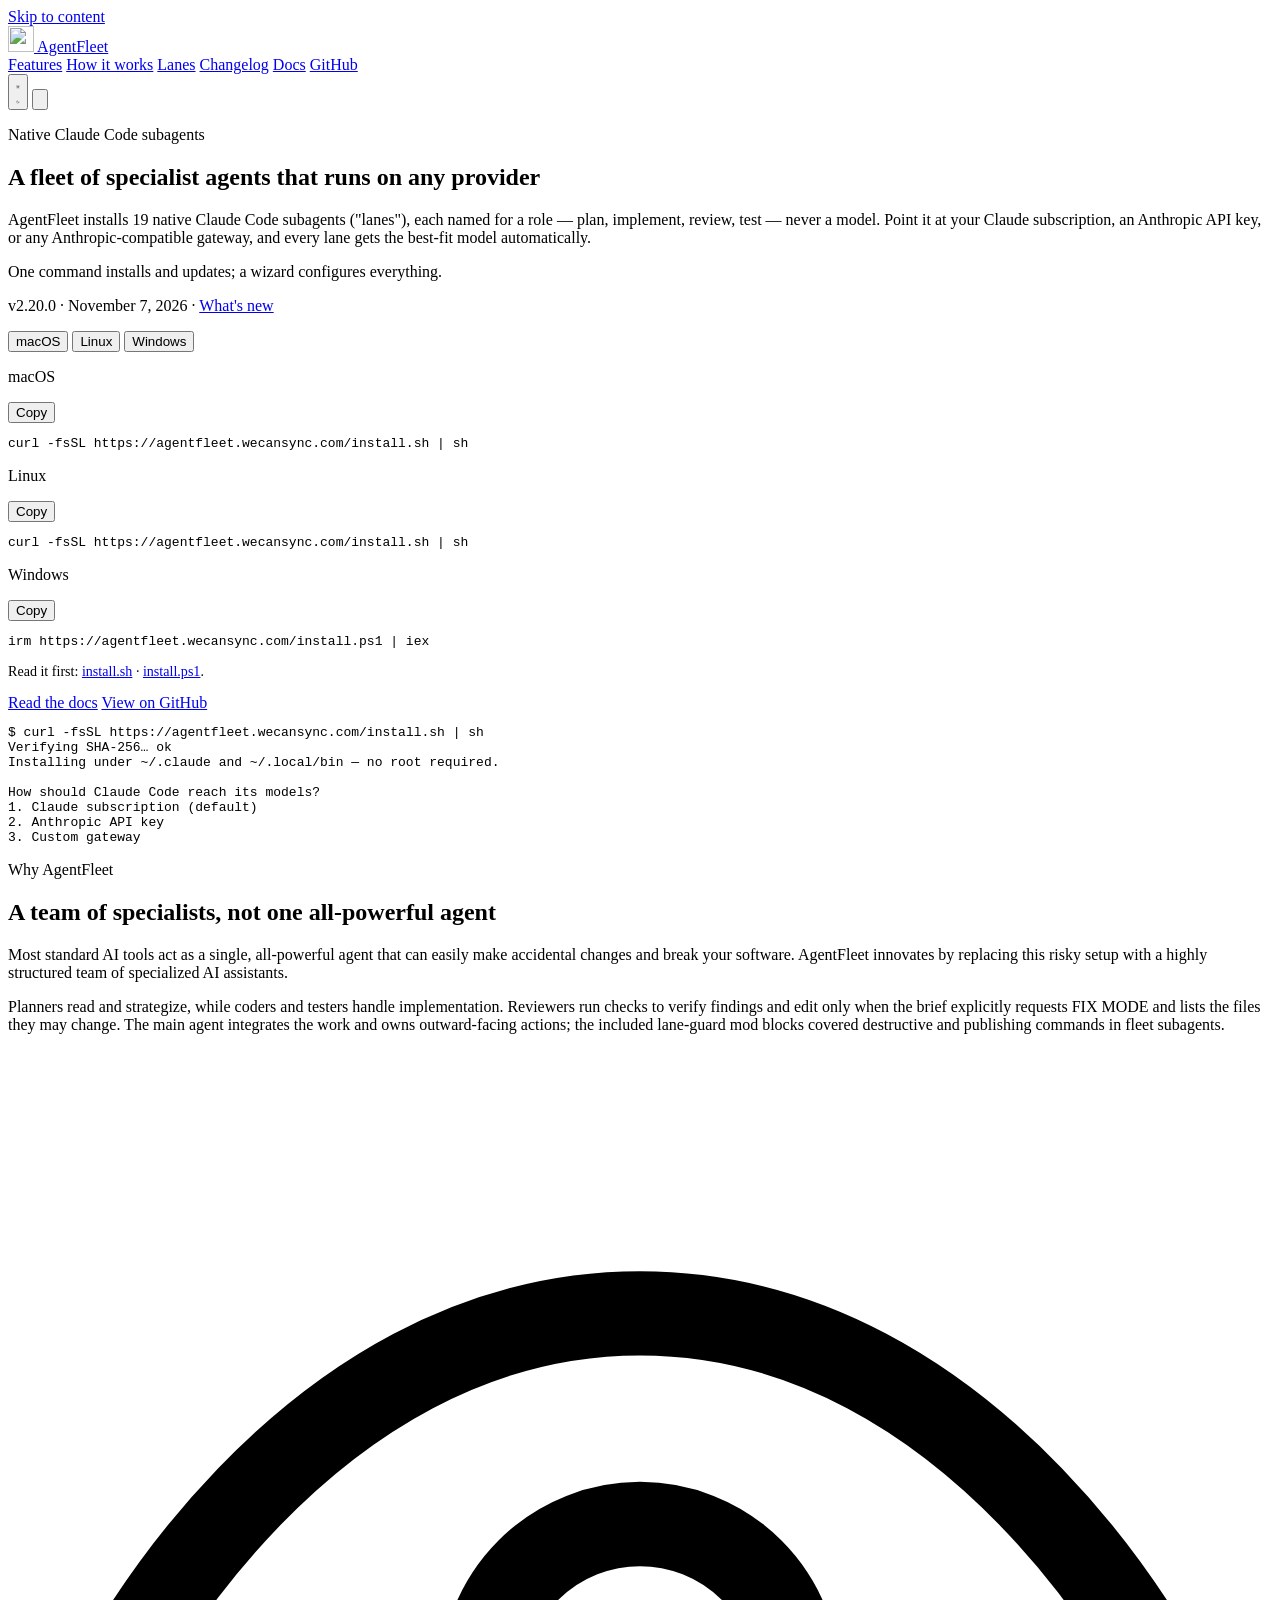
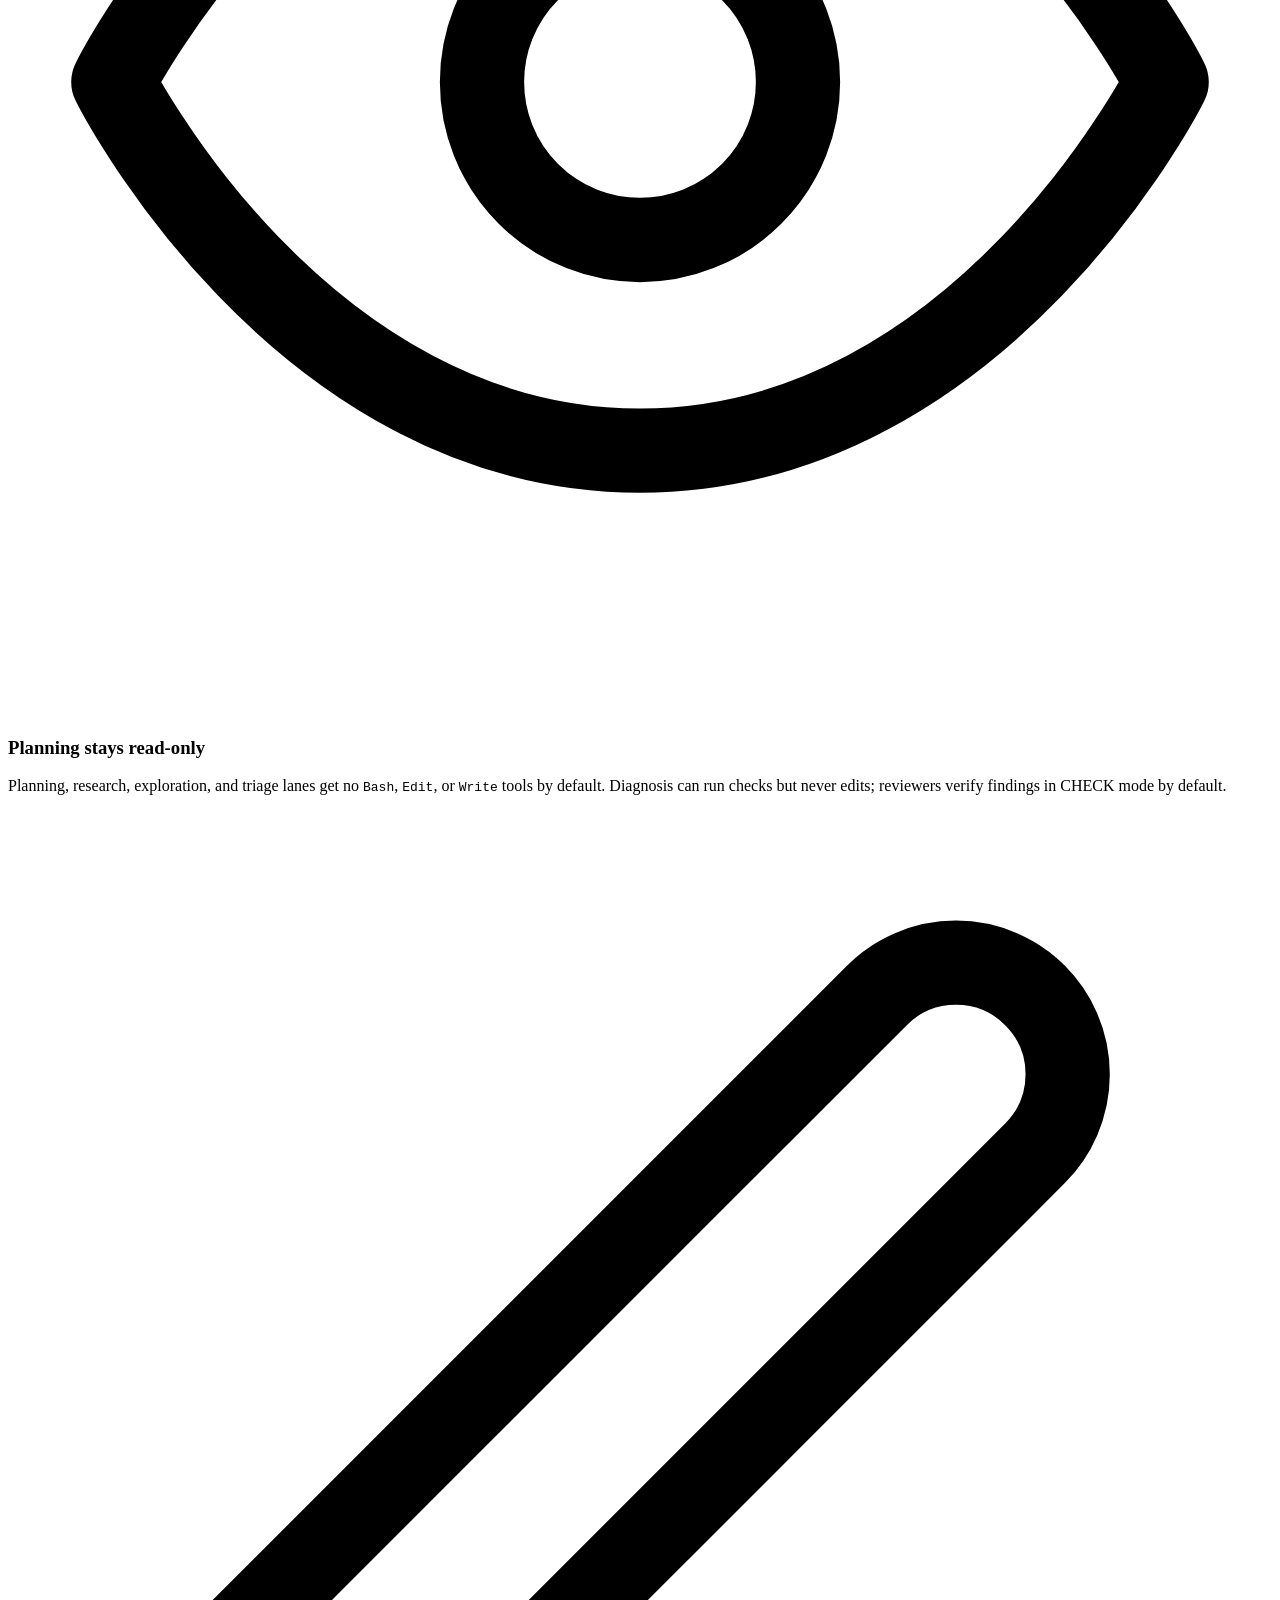
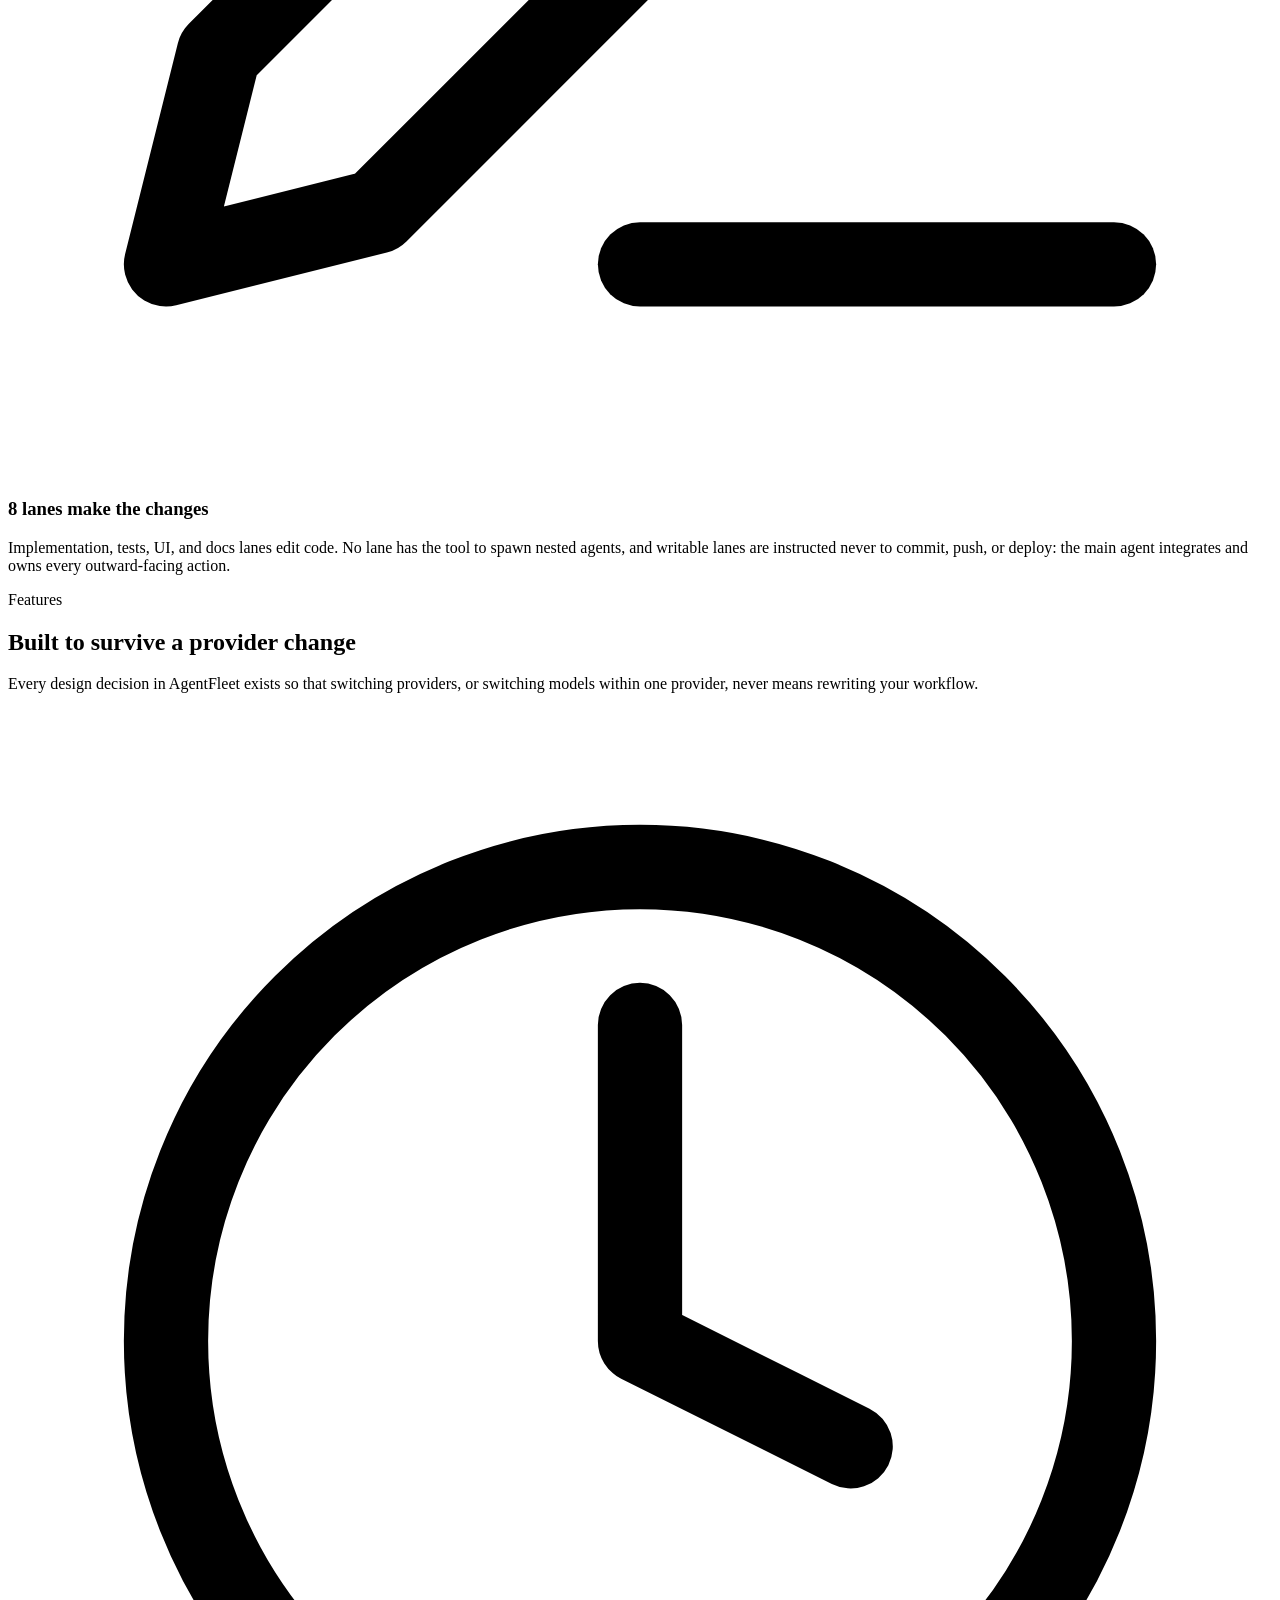
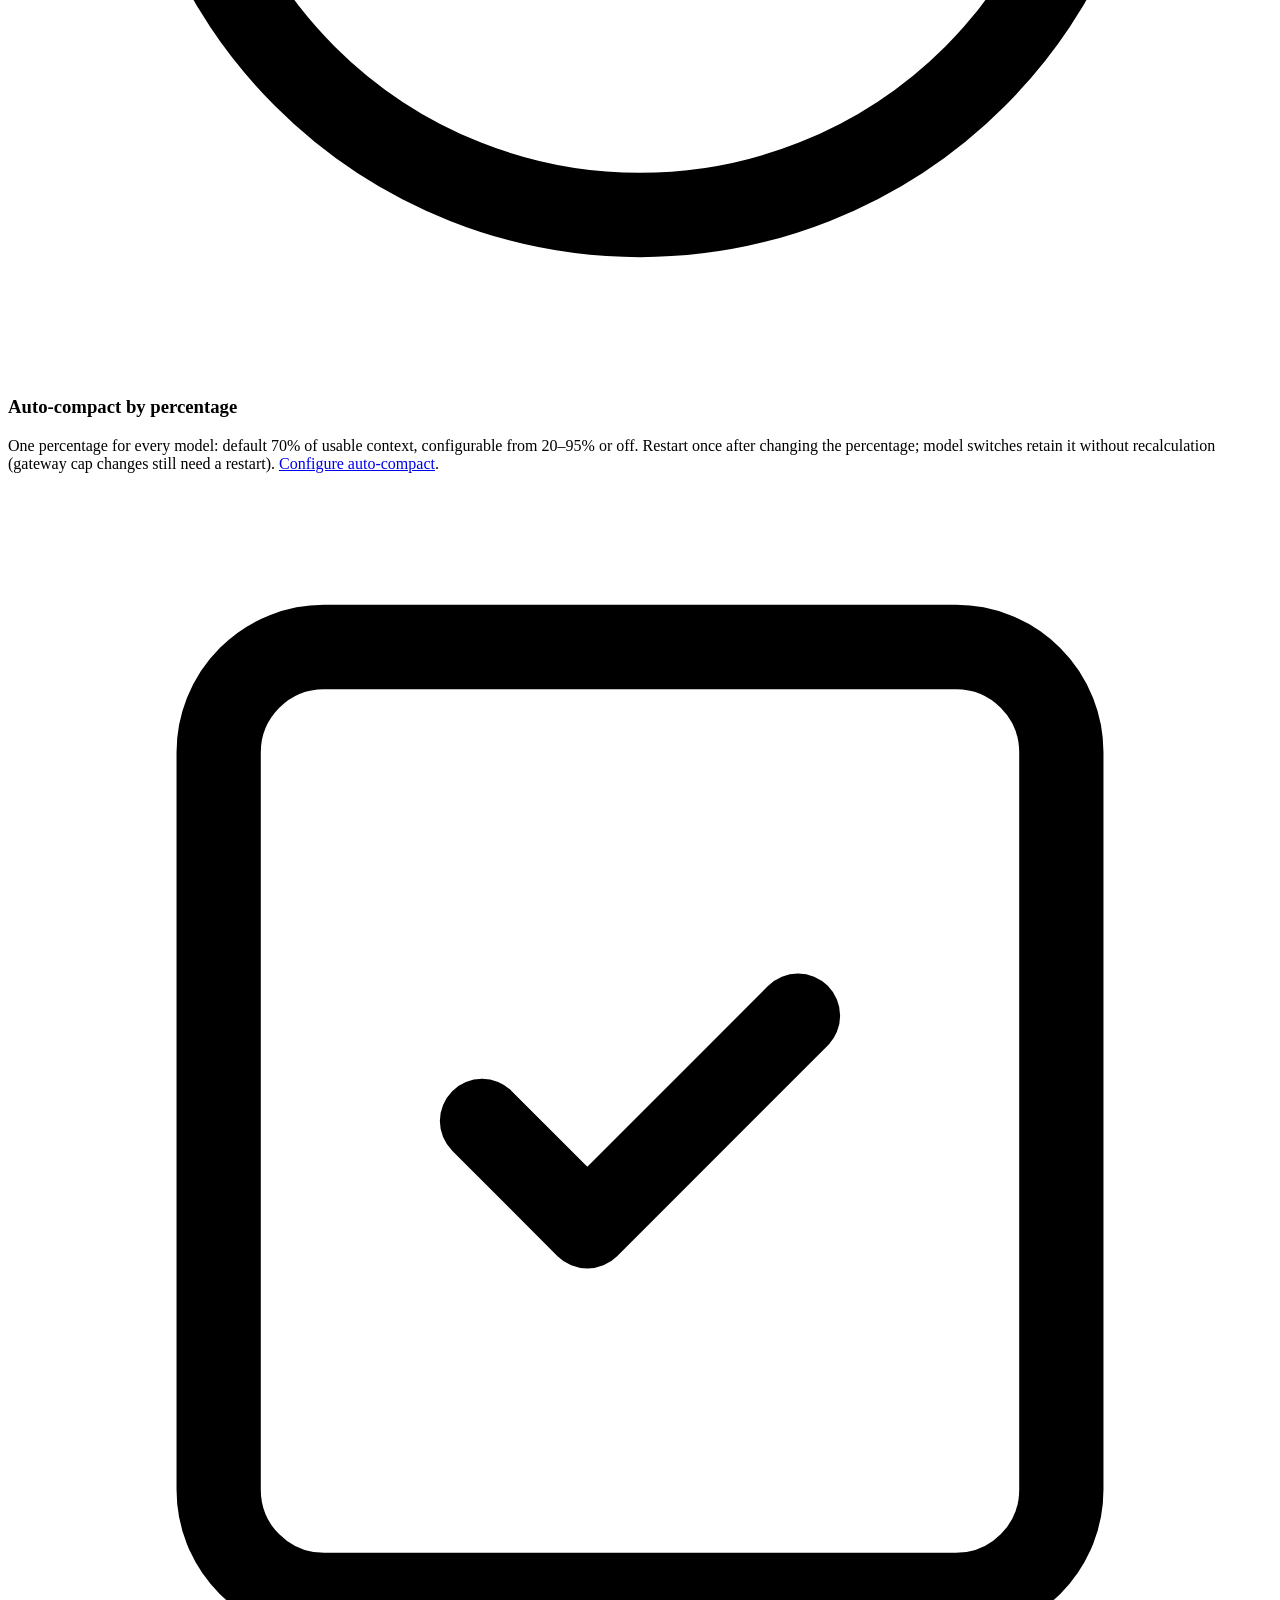
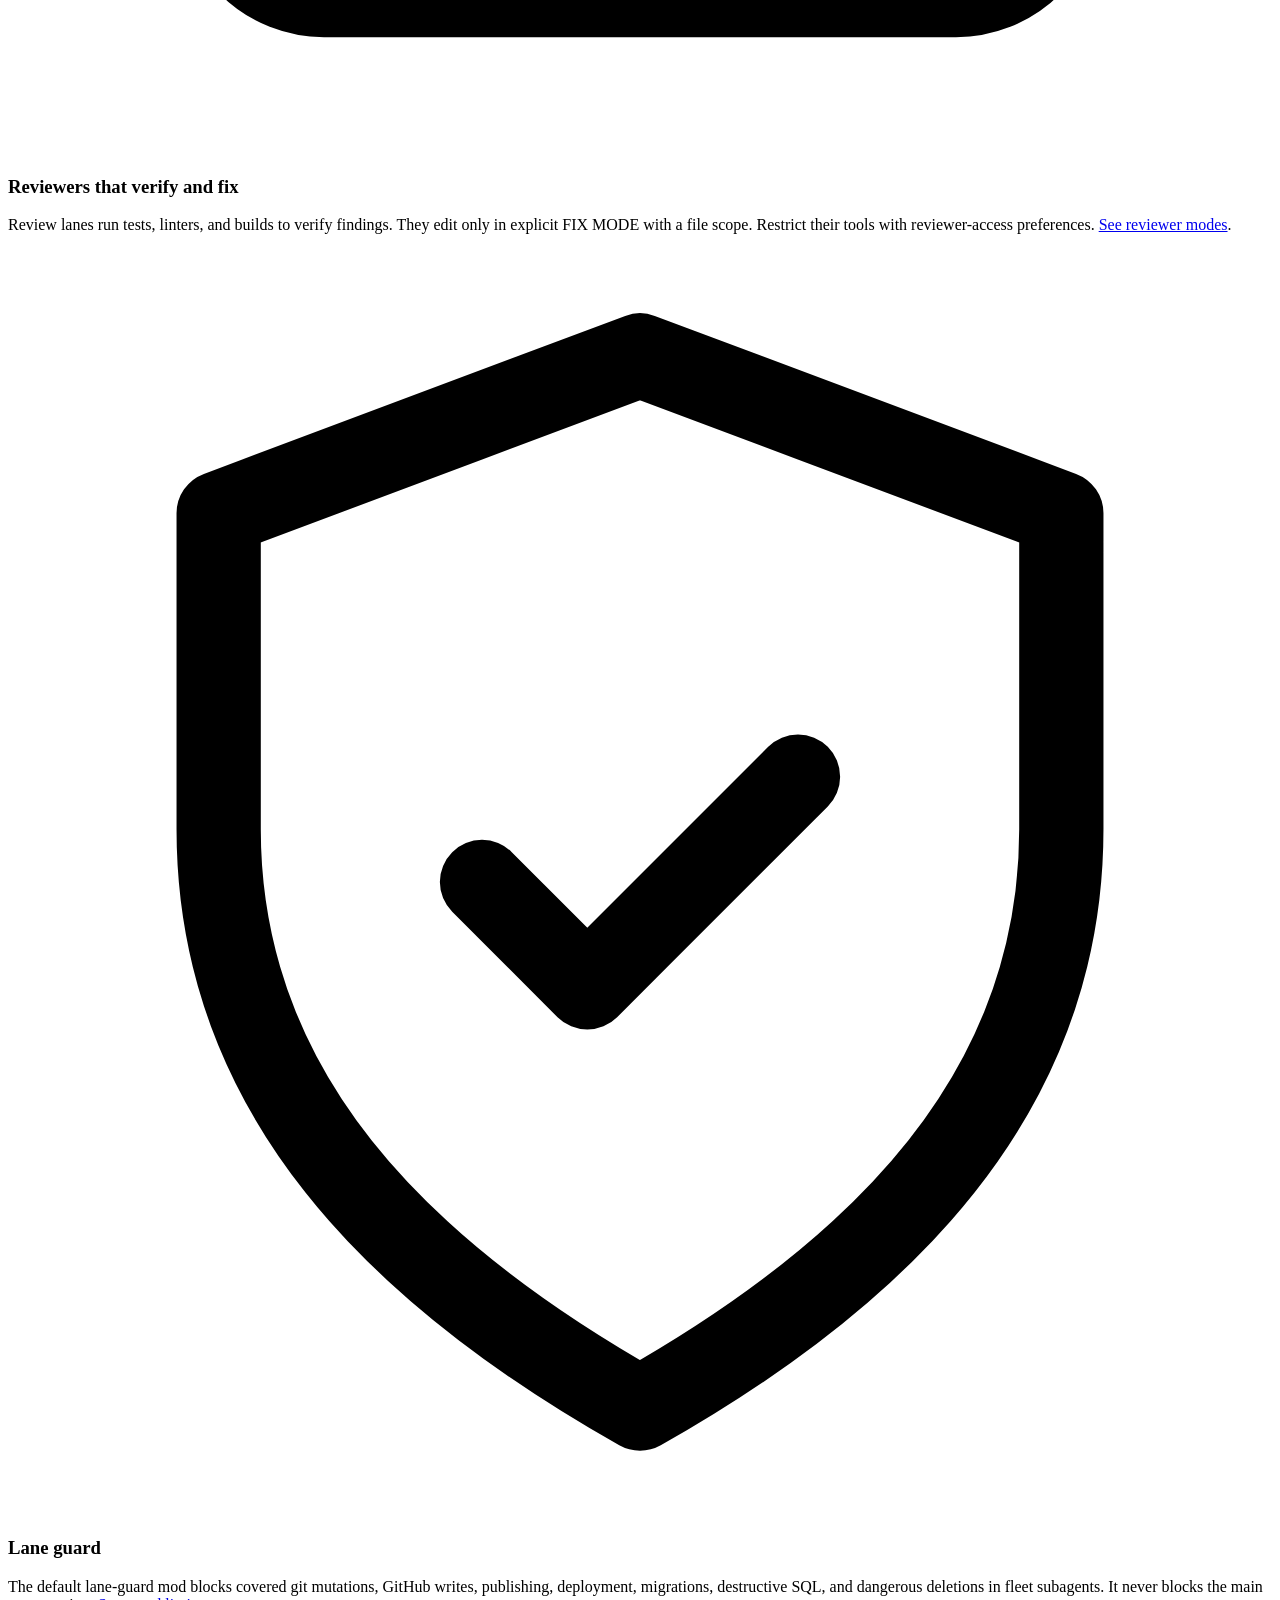
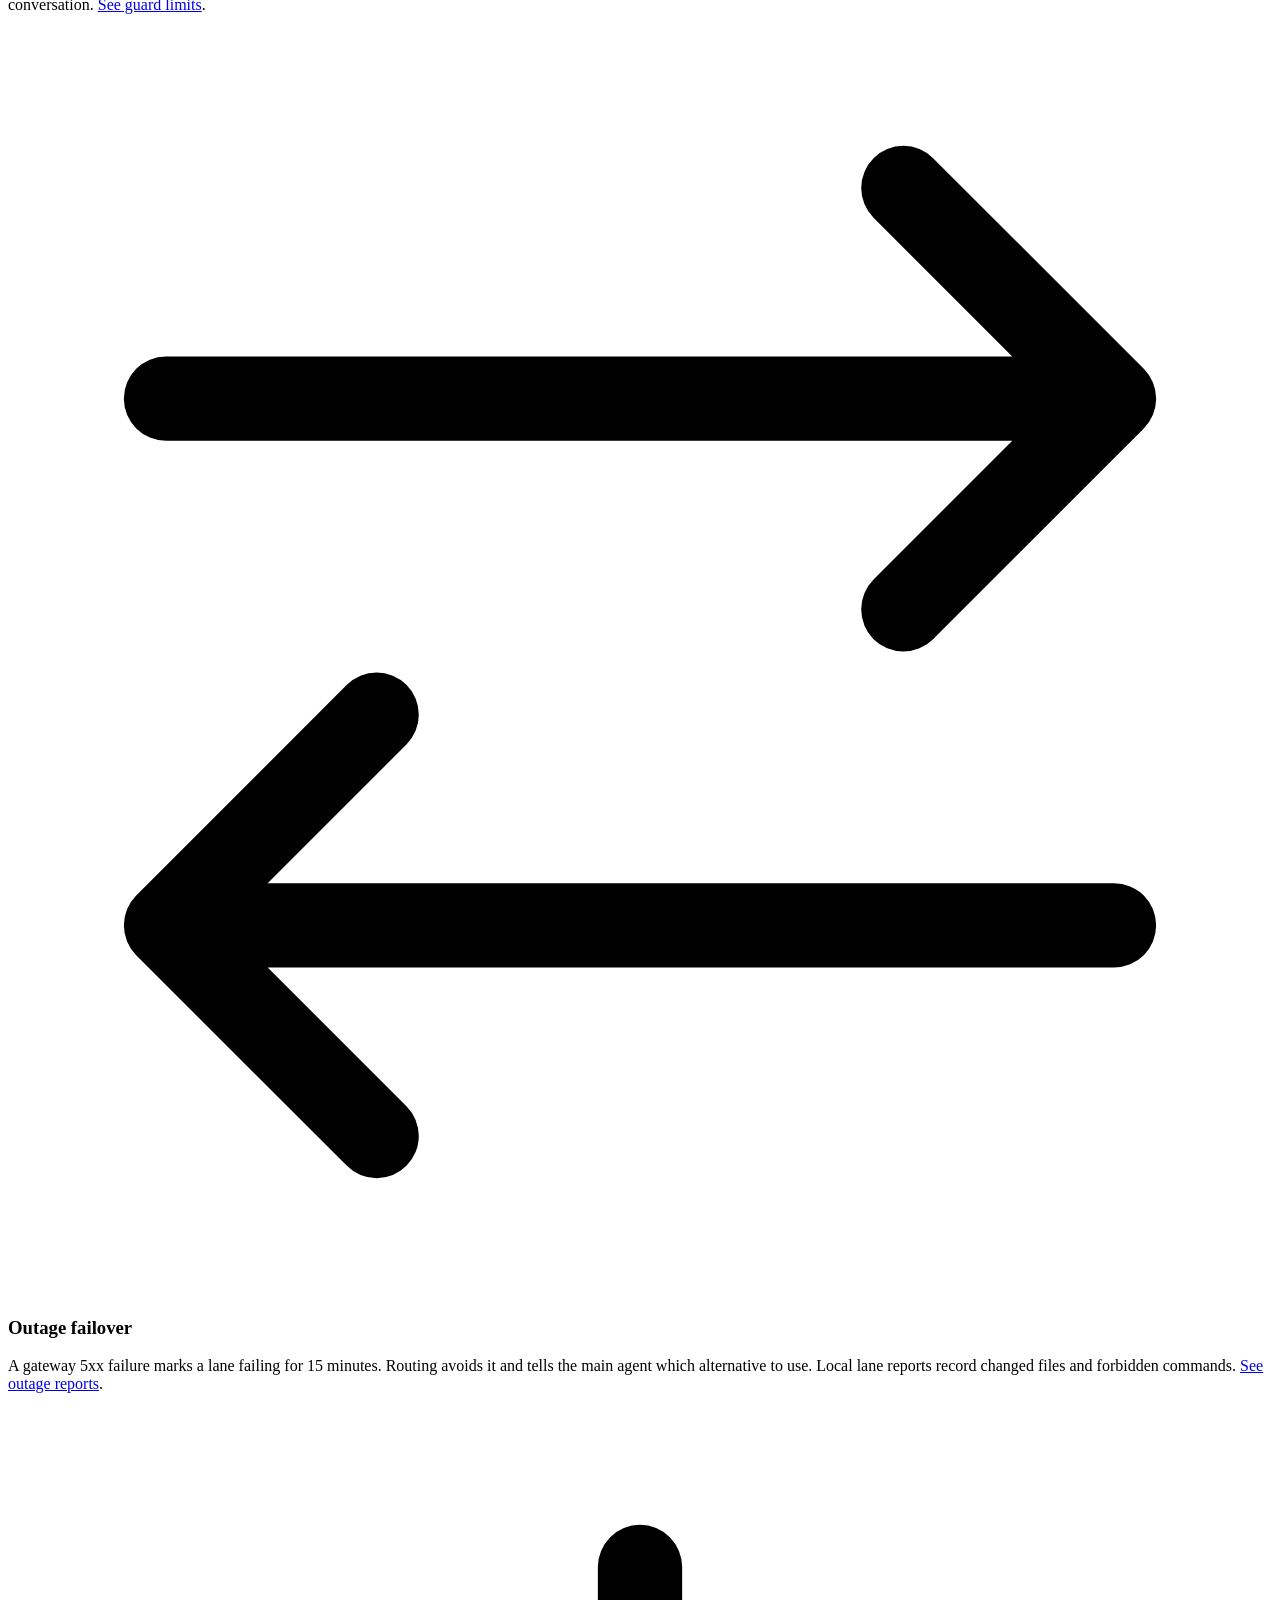
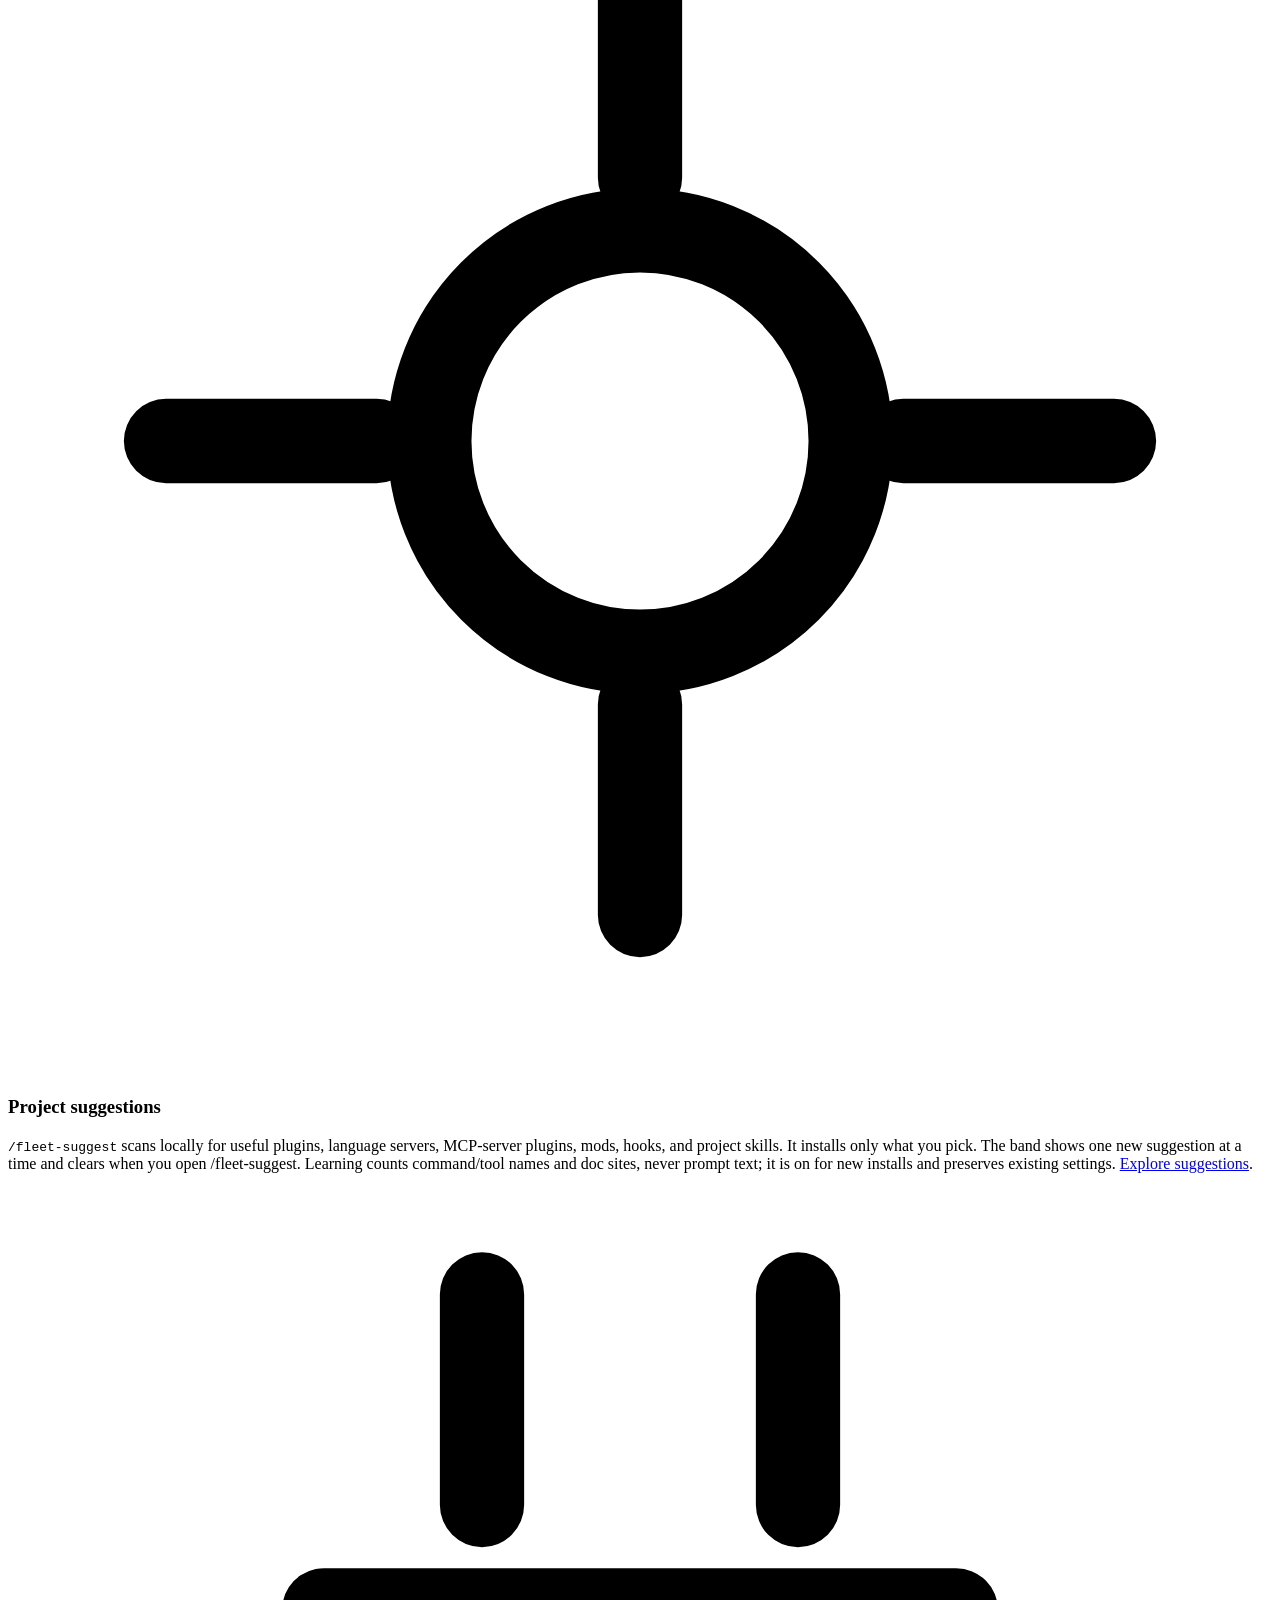
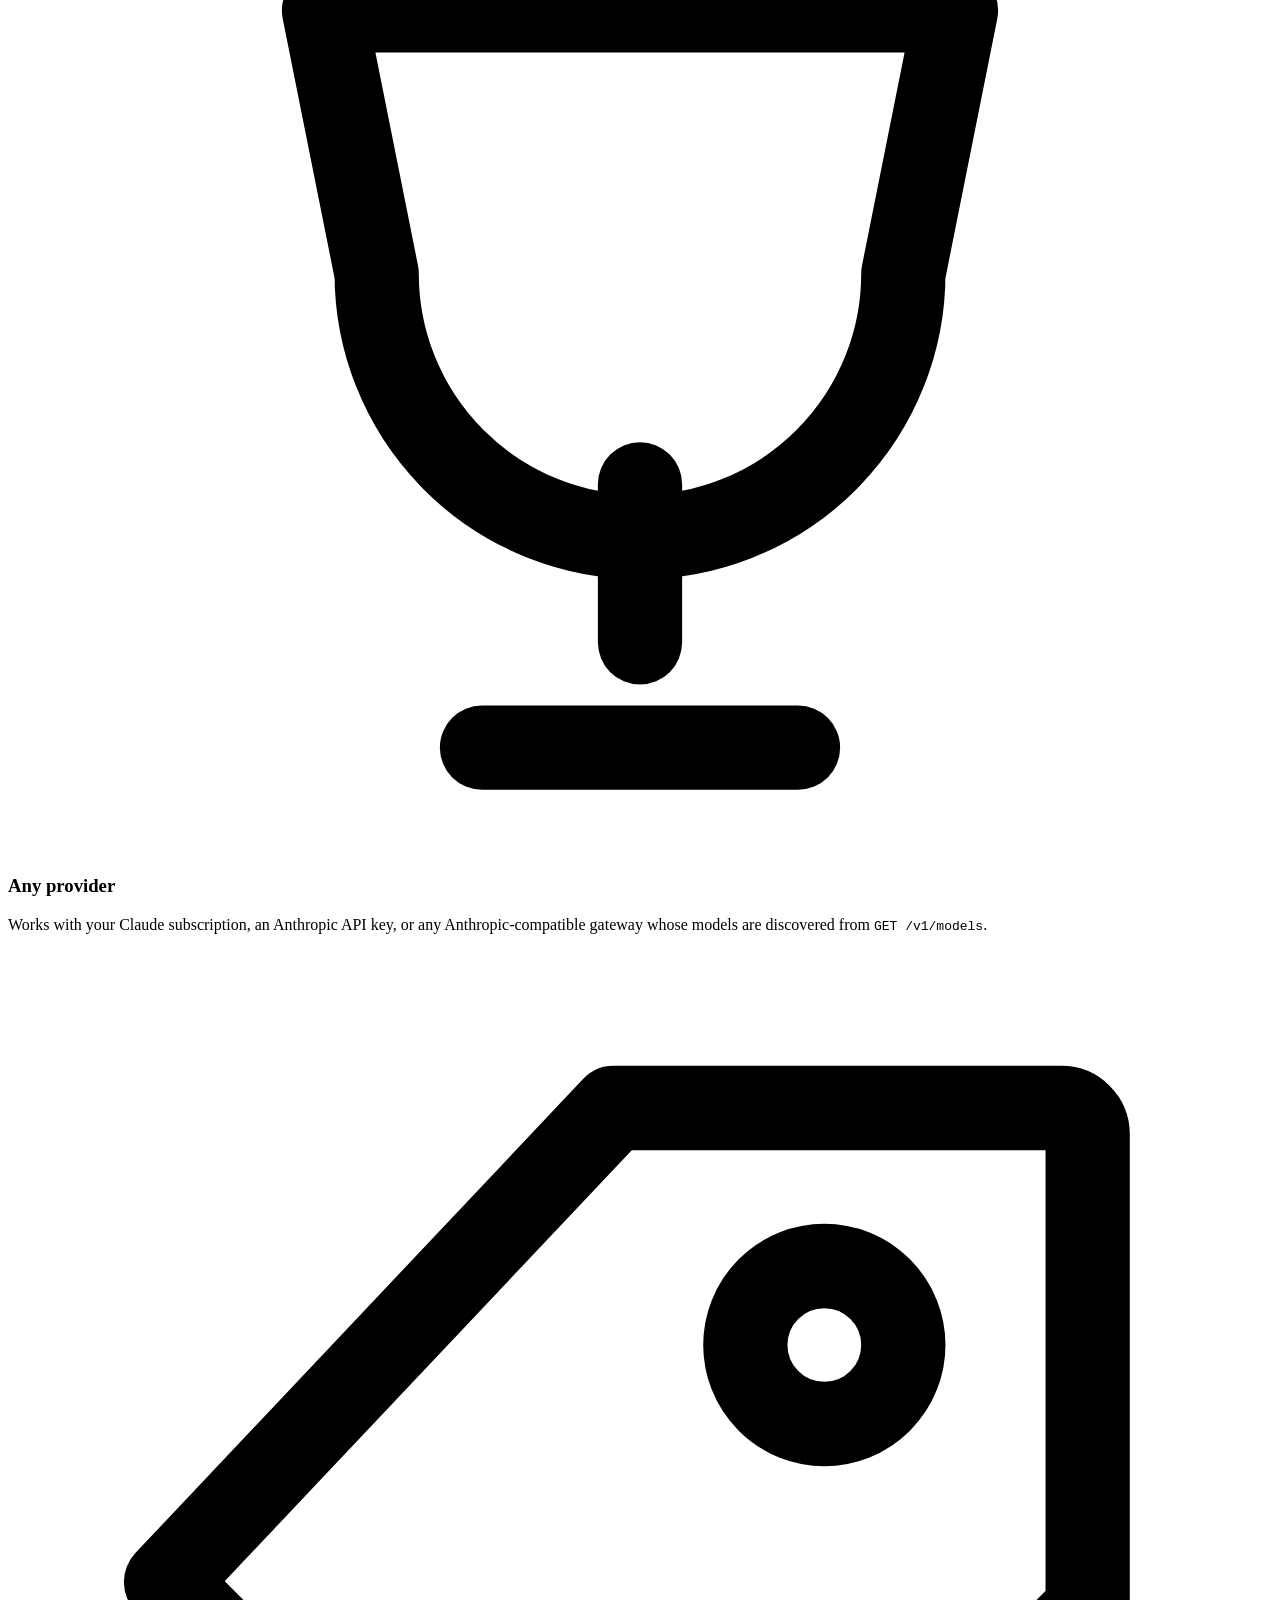
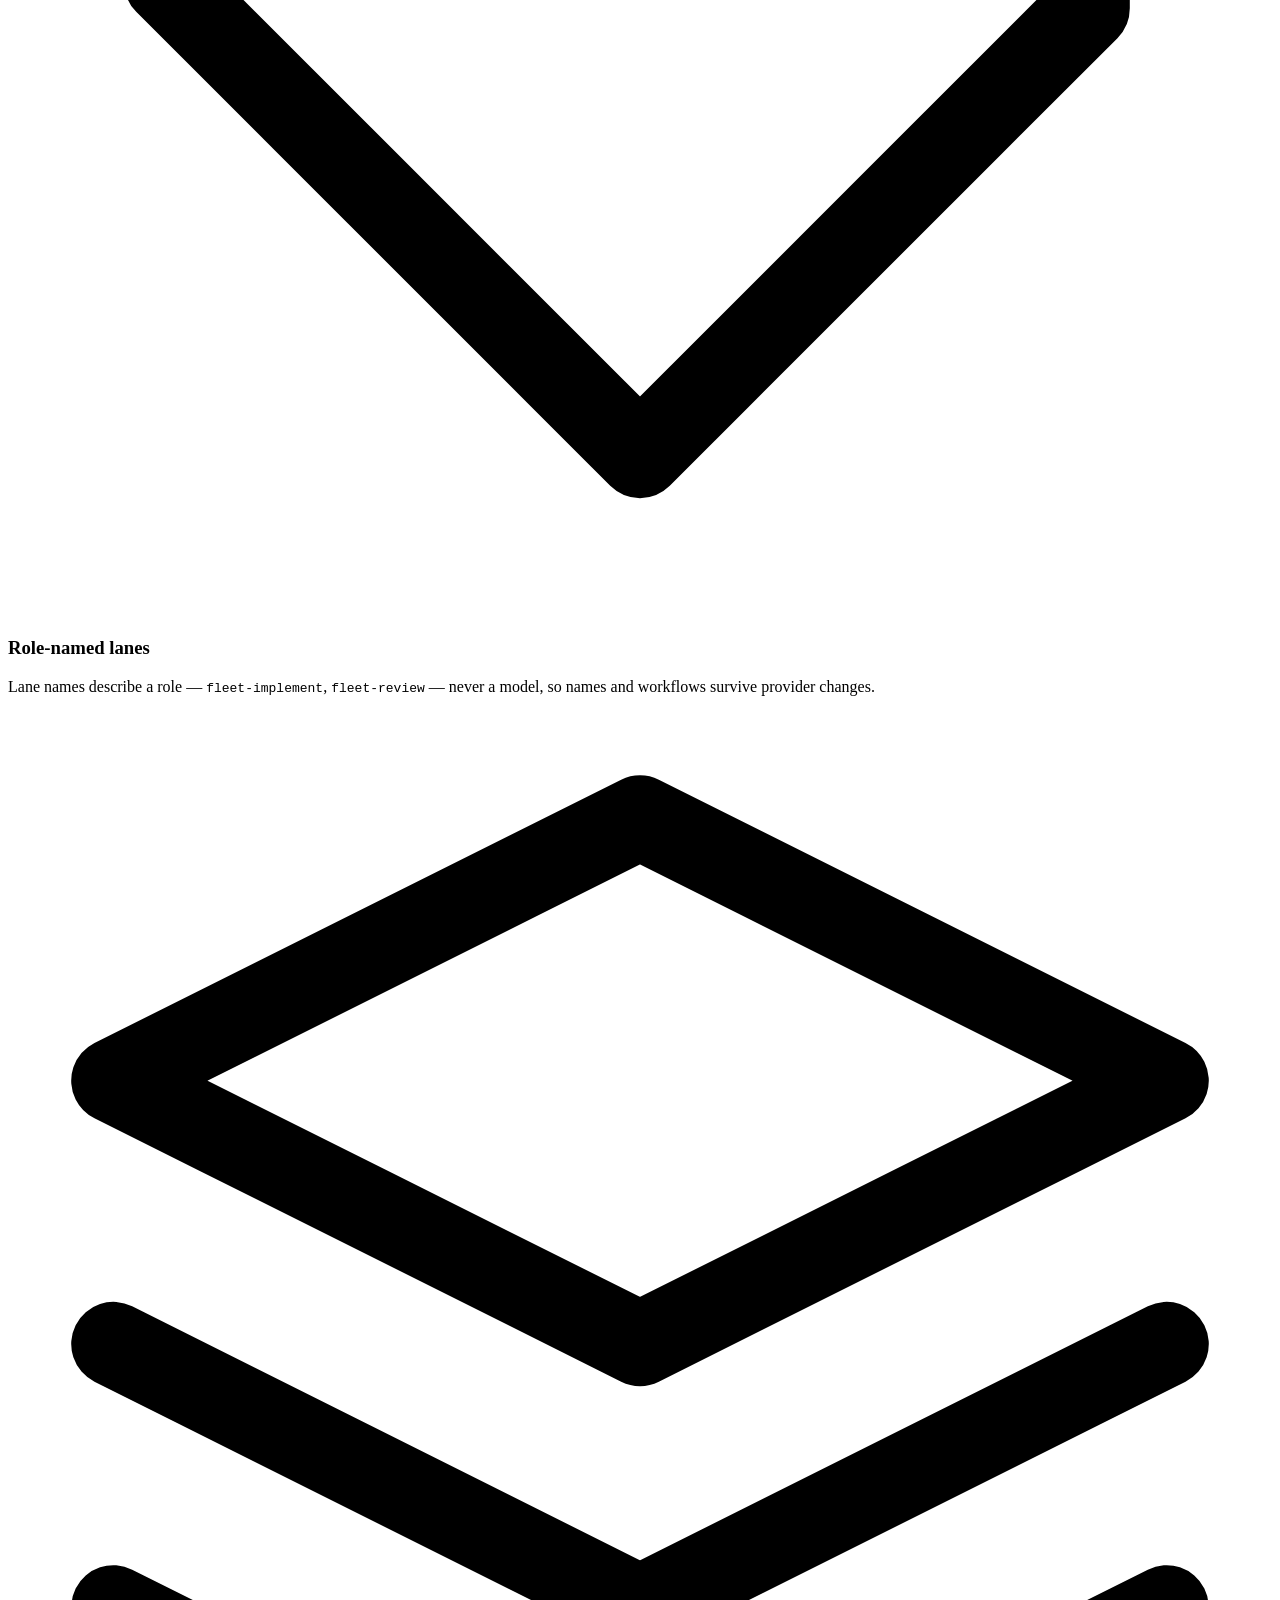
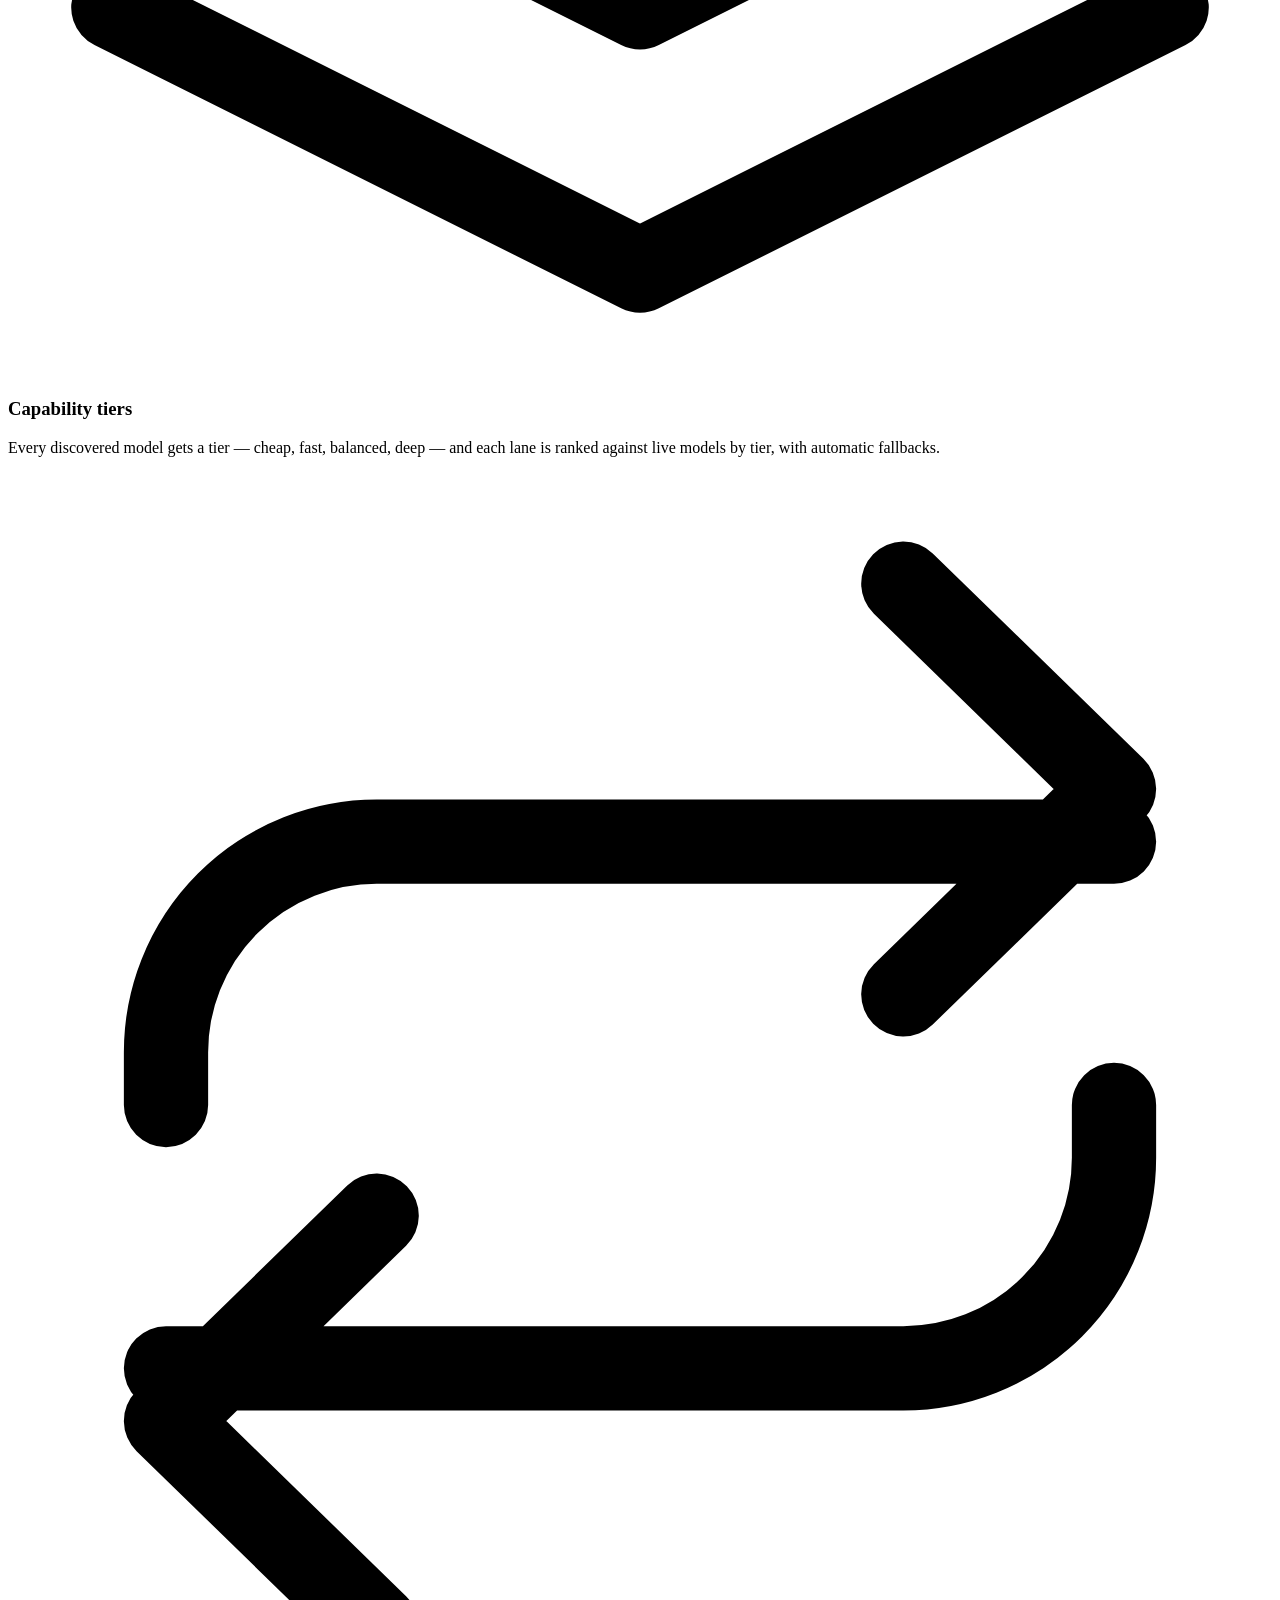
==== site/index.html @ 4ed3b08a "feat(review): fresh-eyes plan review and EGM suggestion (2.20.0) - Policy: review lanes get the plan" ====
<!DOCTYPE html>
<html lang="en">
<head>
<meta charset="utf-8">
<meta name="viewport" content="width=device-width, initial-scale=1">
<title>AgentFleet — a fleet of Claude Code subagents for any provider</title>
<meta name="description" content="AgentFleet installs a fleet of native Claude Code subagents mapped to whatever models your provider offers: a Claude subscription, an Anthropic API key, or any Anthropic-compatible gateway.">
<meta property="og:title" content="AgentFleet">
<meta property="og:description" content="A fleet of native Claude Code subagents. One command to install. Works with your Claude subscription, an Anthropic API key, or any Anthropic-compatible gateway.">
<meta property="og:type" content="website">
<link rel="icon" href="/favicon.svg?v=1" type="image/svg+xml">
<link rel="stylesheet" href="/assets/site.css?v=3">
<script>
(function(){
  try {
    var t = localStorage.getItem('agentfleet-theme');
    if (t === 'dark' || t === 'light') document.documentElement.setAttribute('data-theme', t);
  } catch (e) {}
  document.documentElement.classList.add('js');
})();
</script>
</head>
<body>
<a class="skip-link" href="#main">Skip to content</a>

<header class="site-header">
  <div class="container header-inner">
    <a class="brand" href="/">
      <img src="/favicon.svg?v=1" alt="" width="26" height="26">
      AgentFleet
    </a>
    <nav class="main-nav" id="primary-nav" data-main-nav aria-label="Primary">
      <a href="/features/">Features</a>
      <a href="#how-it-works">How it works</a>
      <a href="#lanes">Lanes</a>
      <a href="#changelog">Changelog</a>
      <a href="/docs/">Docs</a>
      <a href="https://github.com/wecansync/agentfleet">GitHub</a>
    </nav>
    <div class="header-actions">
      <button class="theme-toggle" type="button" data-theme-toggle aria-label="Toggle dark mode">
        <svg class="icon-sun" viewBox="0 0 24 24" fill="none" stroke="currentColor" stroke-width="1.7" stroke-linecap="round" aria-hidden="true"><circle cx="12" cy="12" r="4.2"/><path d="M12 2.5v3M12 18.5v3M4.2 4.2l2.1 2.1M17.7 17.7l2.1 2.1M2.5 12h3M18.5 12h3M4.2 19.8l2.1-2.1M17.7 6.3l2.1-2.1"/></svg>
        <svg class="icon-moon" viewBox="0 0 24 24" fill="none" stroke="currentColor" stroke-width="1.7" stroke-linecap="round" stroke-linejoin="round" aria-hidden="true"><path d="M20 14.5A8.5 8.5 0 0 1 9.5 4a8.5 8.5 0 1 0 10.5 10.5z"/></svg>
      </button>
      <button class="nav-toggle" type="button" data-nav-toggle aria-expanded="false" aria-controls="primary-nav" aria-label="Toggle navigation menu">
        <svg viewBox="0 0 24 24" fill="none" stroke="currentColor" stroke-width="1.8" stroke-linecap="round" aria-hidden="true"><path d="M3 6h18M3 12h18M3 18h18"/></svg>
      </button>
    </div>
  </div>
</header>

<main id="main">

<!-- ============================== HERO ============================== -->
<section class="hero">
  <div class="container hero-grid">
    <div>
      <p class="eyebrow">Native Claude Code subagents</p>
      <h1>A fleet of specialist agents that runs on any provider</h1>
      <p class="lede">AgentFleet installs 19 native Claude Code subagents ("lanes"), each named for a role — plan, implement, review, test — never a model. Point it at your Claude subscription, an Anthropic API key, or any Anthropic-compatible gateway, and every lane gets the best-fit model automatically.</p>

      <p>One command installs and updates; a wizard configures everything.</p>
      <p class="latest-badge"><span class="latest-badge-version" data-latest-version>v2.20.0</span> &middot; <span class="latest-badge-date" data-latest-date>November 7, 2026</span> &middot; <a href="#changelog">What's new</a></p>

      <div class="tabs" id="install-tabs">
        <div role="tablist" aria-label="Operating system">
          <button role="tab" id="tab-mac" aria-controls="panel-mac">macOS</button>
          <button role="tab" id="tab-linux" aria-controls="panel-linux">Linux</button>
          <button role="tab" id="tab-win" aria-controls="panel-win">Windows</button>
        </div>
        <div role="tabpanel" id="panel-mac" aria-labelledby="tab-mac">
          <p class="panel-label">macOS</p>
          <div class="code-wrap">
            <div class="code-head"><button class="copy-btn" type="button" aria-label="Copy macOS install command">Copy</button></div>
            <pre><code>curl -fsSL https://agentfleet.wecansync.com/install.sh | sh</code></pre>
          </div>
        </div>
        <div role="tabpanel" id="panel-linux" aria-labelledby="tab-linux">
          <p class="panel-label">Linux</p>
          <div class="code-wrap">
            <div class="code-head"><button class="copy-btn" type="button" aria-label="Copy Linux install command">Copy</button></div>
            <pre><code>curl -fsSL https://agentfleet.wecansync.com/install.sh | sh</code></pre>
          </div>
        </div>
        <div role="tabpanel" id="panel-win" aria-labelledby="tab-win">
          <p class="panel-label">Windows</p>
          <div class="code-wrap">
            <div class="code-head"><button class="copy-btn" type="button" aria-label="Copy Windows install command">Copy</button></div>
            <pre><code>irm https://agentfleet.wecansync.com/install.ps1 | iex</code></pre>
          </div>
        </div>
      </div>
      <div aria-live="polite" class="sr-only" id="copy-announce"></div>
      <p class="text-muted" style="font-size:.88rem">Read it first: <a href="/install.sh">install.sh</a> &middot; <a href="/install.ps1">install.ps1</a>.</p>

      <div class="hero-cta btn-row">
        <a class="btn btn-secondary" href="/docs/">Read the docs</a>
        <a class="btn btn-secondary" href="https://github.com/wecansync/agentfleet">View on GitHub</a>
      </div>
    </div>

    <div>
      <div class="terminal">
        <div class="terminal-bar" aria-hidden="true"><span></span><span></span><span></span></div>
        <pre class="terminal-body"><span class="prompt">$</span> curl -fsSL https://agentfleet.wecansync.com/install.sh | sh
<span class="muted">Verifying SHA-256… ok
Installing under ~/.claude and ~/.local/bin — no root required.</span>

How should Claude Code reach its models?
<span class="choice selected">1. Claude subscription (default)</span>
<span class="choice">2. Anthropic API key</span>
<span class="choice">3. Custom gateway</span></pre>
      </div>
    </div>
  </div>
</section>

<!-- ============================== FEATURES ============================== -->
<section class="section" id="why">
  <div class="container">
    <p class="eyebrow">Why AgentFleet</p>
    <h2>A team of specialists, not one all-powerful agent</h2>
    <p class="lede">Most standard AI tools act as a single, all-powerful agent that can easily make accidental changes and break your software. AgentFleet innovates by replacing this risky setup with a highly structured team of specialized AI assistants.</p>
    <p class="why-body">Planners read and strategize, while coders and testers handle implementation. Reviewers run checks to verify findings and edit only when the brief explicitly requests FIX MODE and lists the files they may change. The main agent integrates the work and owns outward-facing actions; the included lane-guard mod blocks covered destructive and publishing commands in fleet subagents.</p>

    <div class="features-grid features-grid-two">
      <div class="feature-card">
        <div class="icon" aria-hidden="true"><svg viewBox="0 0 24 24" fill="none" stroke="currentColor" stroke-width="1.6" stroke-linecap="round" stroke-linejoin="round"><path d="M2 12s3.5-7 10-7 10 7 10 7-3.5 7-10 7S2 12 2 12z"/><circle cx="12" cy="12" r="3"/></svg></div>
        <h3>Planning stays read-only</h3>
        <p>Planning, research, exploration, and triage lanes get no <code class="il">Bash</code>, <code class="il">Edit</code>, or <code class="il">Write</code> tools by default. Diagnosis can run checks but never edits; reviewers verify findings in CHECK mode by default.</p>
      </div>
      <div class="feature-card">
        <div class="icon" aria-hidden="true"><svg viewBox="0 0 24 24" fill="none" stroke="currentColor" stroke-width="1.6" stroke-linecap="round" stroke-linejoin="round"><path d="M12 20h9"/><path d="M16.5 3.5a2.1 2.1 0 0 1 3 3L7 19l-4 1 1-4z"/></svg></div>
        <h3>8 lanes make the changes</h3>
        <p>Implementation, tests, UI, and docs lanes edit code. No lane has the tool to spawn nested agents, and writable lanes are instructed never to commit, push, or deploy: the main agent integrates and owns every outward-facing action.</p>
      </div>
    </div>
  </div>
</section>

<section class="section section-alt" id="features">
  <div class="container">
    <p class="eyebrow">Features</p>
    <h2>Built to survive a provider change</h2>
    <p class="lede">Every design decision in AgentFleet exists so that switching providers, or switching models within one provider, never means rewriting your workflow.</p>

    <div class="features-grid">
      <div class="feature-card">
        <div class="icon" aria-hidden="true"><svg viewBox="0 0 24 24" fill="none" stroke="currentColor" stroke-width="1.6" stroke-linecap="round" stroke-linejoin="round"><circle cx="12" cy="12" r="9"/><path d="M12 6v6l4 2"/></svg></div>
        <h3>Auto-compact by percentage</h3>
        <p>One percentage for every model: default 70% of usable context, configurable from 20–95% or off. Restart once after changing the percentage; model switches retain it without recalculation (gateway cap changes still need a restart). <a href="/docs/#auto-compact">Configure auto-compact</a>.</p>
      </div>
      <div class="feature-card">
        <div class="icon" aria-hidden="true"><svg viewBox="0 0 24 24" fill="none" stroke="currentColor" stroke-width="1.6" stroke-linecap="round" stroke-linejoin="round"><path d="M9 12l2 2 4-4"/><rect x="4" y="3" width="16" height="18" rx="2"/></svg></div>
        <h3>Reviewers that verify and fix</h3>
        <p>Review lanes run tests, linters, and builds to verify findings. They edit only in explicit FIX MODE with a file scope. Restrict their tools with reviewer-access preferences. <a href="/docs/#reviewer-modes">See reviewer modes</a>.</p>
      </div>
      <div class="feature-card">
        <div class="icon" aria-hidden="true"><svg viewBox="0 0 24 24" fill="none" stroke="currentColor" stroke-width="1.6" stroke-linecap="round" stroke-linejoin="round"><path d="M12 2 4 5v6c0 5 3.4 8.4 8 11 4.6-2.6 8-6 8-11V5z"/><path d="M9 12l2 2 4-4"/></svg></div>
        <h3>Lane guard</h3>
        <p>The default lane-guard mod blocks covered git mutations, GitHub writes, publishing, deployment, migrations, destructive SQL, and dangerous deletions in fleet subagents. It never blocks the main conversation. <a href="/docs/#lane-guard">See guard limits</a>.</p>
      </div>
      <div class="feature-card">
        <div class="icon" aria-hidden="true"><svg viewBox="0 0 24 24" fill="none" stroke="currentColor" stroke-width="1.6" stroke-linecap="round" stroke-linejoin="round"><path d="M3 7h18M17 3l4 4-4 4M21 17H3M7 13l-4 4 4 4"/></svg></div>
        <h3>Outage failover</h3>
        <p>A gateway 5xx failure marks a lane failing for 15 minutes. Routing avoids it and tells the main agent which alternative to use. Local lane reports record changed files and forbidden commands. <a href="/docs/#outages">See outage reports</a>.</p>
      </div>
      <div class="feature-card">
        <div class="icon" aria-hidden="true"><svg viewBox="0 0 24 24" fill="none" stroke="currentColor" stroke-width="1.6" stroke-linecap="round" stroke-linejoin="round"><path d="M12 3v4M12 17v4M3 12h4M17 12h4"/><circle cx="12" cy="12" r="4"/></svg></div>
        <h3>Project suggestions</h3>
        <p><code class="il">/fleet-suggest</code> scans locally for useful plugins, language servers, MCP-server plugins, mods, hooks, and project skills. It installs only what you pick. The band shows one new suggestion at a time and clears when you open /fleet-suggest. Learning counts command/tool names and doc sites, never prompt text; it is on for new installs and preserves existing settings. <a href="/docs/#suggestions">Explore suggestions</a>.</p>
      </div>
      <div class="feature-card">
        <div class="icon" aria-hidden="true"><svg viewBox="0 0 24 24" fill="none" stroke="currentColor" stroke-width="1.6" stroke-linecap="round" stroke-linejoin="round"><path d="M9 2v4M15 2v4M6 8h12l-1 5a5 5 0 0 1-10 0z"/><path d="M12 17v3M9 22h6"/></svg></div>
        <h3>Any provider</h3>
        <p>Works with your Claude subscription, an Anthropic API key, or any Anthropic-compatible gateway whose models are discovered from <code class="il">GET /v1/models</code>.</p>
      </div>
      <div class="feature-card">
        <div class="icon" aria-hidden="true"><svg viewBox="0 0 24 24" fill="none" stroke="currentColor" stroke-width="1.6" stroke-linecap="round" stroke-linejoin="round"><path d="M20.5 12.5 12 21l-9-9L11.5 3H20a.5.5 0 0 1 .5.5z"/><circle cx="15.5" cy="7.5" r="1.5"/></svg></div>
        <h3>Role-named lanes</h3>
        <p>Lane names describe a role — <code class="il">fleet-implement</code>, <code class="il">fleet-review</code> — never a model, so names and workflows survive provider changes.</p>
      </div>
      <div class="feature-card">
        <div class="icon" aria-hidden="true"><svg viewBox="0 0 24 24" fill="none" stroke="currentColor" stroke-width="1.6" stroke-linecap="round" stroke-linejoin="round"><path d="M12 2 2 7l10 5 10-5z"/><path d="M2 12l10 5 10-5M2 17l10 5 10-5"/></svg></div>
        <h3>Capability tiers</h3>
        <p>Every discovered model gets a tier — cheap, fast, balanced, deep — and each lane is ranked against live models by tier, with automatic fallbacks.</p>
      </div>
      <div class="feature-card">
        <div class="icon" aria-hidden="true"><svg viewBox="0 0 24 24" fill="none" stroke="currentColor" stroke-width="1.6" stroke-linecap="round" stroke-linejoin="round"><path d="M17 2.1 21 6l-4 3.9M3 12v-1a4 4 0 0 1 4-4h14M7 21.9 3 18l4-3.9M21 12v1a4 4 0 0 1-4 4H3"/></svg></div>
        <h3>One-command switching</h3>
        <p><code class="il">agentfleet use &lt;profile&gt;</code> switches providers without reinstalling. Lanes keep their names; only the models behind them change.</p>
      </div>
      <div class="feature-card">
        <div class="icon" aria-hidden="true"><svg viewBox="0 0 24 24" fill="none" stroke="currentColor" stroke-width="1.6" stroke-linecap="round" stroke-linejoin="round"><path d="M12 2 4 5v6c0 5 3.4 8.4 8 11 4.6-2.6 8-6 8-11V5z"/><path d="M9 12l2 2 4-4"/></svg></div>
        <h3>Safe installs</h3>
        <p>Backups before every apply, one-command rollback, idempotent re-runs, and no overwriting of files it doesn't own.</p>
      </div>
      <div class="feature-card">
        <div class="icon" aria-hidden="true"><svg viewBox="0 0 24 24" fill="none" stroke="currentColor" stroke-width="1.6" stroke-linecap="round" stroke-linejoin="round"><path d="M2 12s3.5-7 10-7 10 7 10 7-3.5 7-10 7-10-7-10-7z"/><path d="M3 3l18 18"/></svg></div>
        <h3>Privacy-safe routing log</h3>
        <p>The routing hook logs the lane, reason, timestamp, and character count — never prompt text — to a mode-0600 file that purges itself.</p>
      </div>
      <div class="feature-card feature-wide">
        <div class="icon" aria-hidden="true"><svg viewBox="0 0 24 24" fill="none" stroke="currentColor" stroke-width="1.6" stroke-linecap="round" stroke-linejoin="round"><rect x="3" y="4" width="18" height="6" rx="2"/><path d="M3 15h18M3 20h10"/></svg></div>
        <div>
          <h3>Status band and optional mods</h3>
          <p>The included <code class="il">fleet-status</code> mod draws a band above the prompt only when something needs action. Optional JEV compaction shows token savings, verbatim messages kept, time, or a fallback reason above the prompt; <code class="il">/jev</code> shows session stats. It sends conversation text to api.typesafe.ai. The token-weather context forecast is on by default. <a href="/docs/#mods">See mods, requirements, and privacy</a>.</p>
        </div>
      </div>
      <div class="feature-card feature-wide">
        <div class="icon" aria-hidden="true"><svg viewBox="0 0 24 24" fill="none" stroke="currentColor" stroke-width="1.6" stroke-linecap="round" stroke-linejoin="round"><path d="M12 3v13M7 8l5-5 5 5"/><path d="M4 15v4a2 2 0 0 0 2 2h12a2 2 0 0 0 2-2v-4"/></svg></div>
        <div>
          <h3>One-line install, automatic updates</h3>
          <p>The same command installs or updates a checksum-verified release; a wizard configures unanswered options in a terminal. Same-major releases also update in the background without prompts. No root or admin rights, ever.</p>
        </div>
      </div>
    </div>
    <p class="center" style="margin-top:2rem"><a class="btn btn-secondary" href="/features/">See all features</a></p>
  </div>
</section>

<!-- ============================== HOW IT WORKS ============================== -->
<section class="section" id="how-it-works">
  <div class="container">
    <p class="eyebrow">How it works</p>
    <h2>From one command to a ranked fleet</h2>

    <div class="steps">
      <div class="step">
        <h3>Install</h3>
        <p>One command downloads a checksum-verified release and runs the installer entirely under your home directory.</p>
      </div>
      <div class="step">
        <h3>The wizard picks a provider</h3>
        <p>Choose a provider on first install. After terminal installs and updates, configure unanswered feature questions; <code class="il">agentfleet configure</code> revisits them all.</p>
      </div>
      <div class="step">
        <h3>Lanes are ranked by tier</h3>
        <p>At startup, every live model is matched against each lane's required capability tier, with the next-best models kept as fallbacks.</p>
      </div>
      <div class="step">
        <h3>Claude Code uses lanes for large work</h3>
        <p>By default Claude works directly and routes large tasks to the matching lane by role. <code class="il">agentfleet config work-style direct|balanced|fleet</code> changes how readily it delegates. Restart after a provider switch and the same lane names still apply.</p>
      </div>
    </div>

    <div class="diagram-wrap">
      <svg viewBox="0 0 760 200" role="img" aria-labelledby="diagram-title">
        <title id="diagram-title">Diagram: 19 lanes are matched to capability tiers, which are matched to live provider models</title>
        <g font-size="13">
          <rect class="flow-node accent" x="10" y="30" width="180" height="140" rx="10" stroke-width="1.5"/>
          <text x="100" y="24" text-anchor="middle" font-weight="700">19 lanes</text>
          <text x="100" y="70" text-anchor="middle">fleet-plan</text>
          <text x="100" y="92" text-anchor="middle">fleet-implement</text>
          <text x="100" y="114" text-anchor="middle">fleet-review</text>
          <text x="100" y="136" text-anchor="middle">fleet-tests</text>
          <text x="100" y="158" text-anchor="middle">…and 15 more</text>

          <path class="flow-line" d="M190 100 H 300" stroke-width="1.5" fill="none"/>
          <path class="flow-arrow" d="M300 100 l-8 -5 v10 z"/>

          <rect class="flow-node" x="308" y="30" width="150" height="140" rx="10" stroke-width="1.5"/>
          <text x="383" y="24" text-anchor="middle" font-weight="700">Tiers</text>
          <text x="383" y="70" text-anchor="middle">cheap</text>
          <text x="383" y="96" text-anchor="middle">fast</text>
          <text x="383" y="122" text-anchor="middle">balanced</text>
          <text x="383" y="148" text-anchor="middle">deep</text>

          <path class="flow-line" d="M458 100 H 568" stroke-width="1.5" fill="none"/>
          <path class="flow-arrow" d="M568 100 l-8 -5 v10 z"/>

          <rect class="flow-node accent" x="576" y="30" width="176" height="140" rx="10" stroke-width="1.5"/>
          <text x="664" y="24" text-anchor="middle" font-weight="700">Live provider models</text>
          <text x="664" y="70" text-anchor="middle">Claude subscription</text>
          <text x="664" y="96" text-anchor="middle">Anthropic API key</text>
          <text x="664" y="122" text-anchor="middle">Custom gateway</text>
          <text x="664" y="148" text-anchor="middle">(GET /v1/models)</text>
        </g>
      </svg>
    </div>
  </div>
</section>

<!-- ============================== LANES ============================== -->
<section class="section section-alt" id="lanes">
  <div class="container">
    <p class="eyebrow">The fleet</p>
    <h2>19 lanes: 12 task lanes, 7 variants</h2>
    <p class="lede">Planners and research lanes are read-only by default. Reviewers run checks and fix only in explicit FIX MODE; diagnosis runs checks but never edits. No lane can spawn nested agents. The main agent owns integration and outward-facing actions, with lane-guard blocking covered forbidden commands in fleet subagents.</p>

    <div class="lane-group">
      <h3>Task lanes</h3>
      <div class="lane-grid">
        <div class="lane-card"><div class="lane-name-row"><span class="lane-name">fleet-plan</span><span class="tag tag-ro">Read-only</span></div><p class="lane-desc">Planning and architecture</p></div>
        <div class="lane-card"><div class="lane-name-row"><span class="lane-name">fleet-implement</span><span class="tag tag-rw">Writable</span></div><p class="lane-desc">General implementation</p></div>
        <div class="lane-card"><div class="lane-name-row"><span class="lane-name">fleet-review</span><span class="tag tag-rw">Check / Fix</span></div><p class="lane-desc">Code review</p></div>
        <div class="lane-card"><div class="lane-name-row"><span class="lane-name">fleet-tests</span><span class="tag tag-rw">Writable</span></div><p class="lane-desc">Test writing</p></div>
        <div class="lane-card"><div class="lane-name-row"><span class="lane-name">fleet-ui</span><span class="tag tag-rw">Writable</span></div><p class="lane-desc">UI/frontend work</p></div>
        <div class="lane-card"><div class="lane-name-row"><span class="lane-name">fleet-docs</span><span class="tag tag-rw">Writable</span></div><p class="lane-desc">Documentation</p></div>
        <div class="lane-card"><div class="lane-name-row"><span class="lane-name">fleet-security-review</span><span class="tag tag-rw">Check / Fix</span></div><p class="lane-desc">Security review</p></div>
        <div class="lane-card"><div class="lane-name-row"><span class="lane-name">fleet-diagnose-static</span><span class="tag tag-ro">Run checks</span></div><p class="lane-desc">Static diagnosis</p></div>
        <div class="lane-card"><div class="lane-name-row"><span class="lane-name">fleet-explore-narrow</span><span class="tag tag-ro">Read-only</span></div><p class="lane-desc">Bounded exploration</p></div>
        <div class="lane-card"><div class="lane-name-row"><span class="lane-name">fleet-triage-static</span><span class="tag tag-ro">Read-only</span></div><p class="lane-desc">Issue triage</p></div>
        <div class="lane-card"><div class="lane-name-row"><span class="lane-name">fleet-research-codebase</span><span class="tag tag-ro">Read-only</span></div><p class="lane-desc">Repository research (no web tools)</p></div>
        <div class="lane-card"><div class="lane-name-row"><span class="lane-name">fleet-research-web</span><span class="tag tag-ro">Read-only</span></div><p class="lane-desc">Web research (WebSearch, WebFetch)</p></div>
      </div>
    </div>

    <div class="lane-group">
      <h3>Variant lanes</h3>
      <p class="text-muted">Named for a capability, never a model, so names survive provider changes.</p>
      <div class="lane-grid">
        <div class="lane-card"><div class="lane-name-row"><span class="lane-name">fleet-plan-alt</span><span class="tag tag-ro">Read-only</span></div><p class="lane-desc">Alternate planning model</p></div>
        <div class="lane-card"><div class="lane-name-row"><span class="lane-name">fleet-implement-alt</span><span class="tag tag-rw">Writable</span></div><p class="lane-desc">Alternate implementation model</p></div>
        <div class="lane-card"><div class="lane-name-row"><span class="lane-name">fleet-implement-fast</span><span class="tag tag-rw">Writable</span></div><p class="lane-desc">Low-latency implementation</p></div>
        <div class="lane-card"><div class="lane-name-row"><span class="lane-name">fleet-implement-deep</span><span class="tag tag-rw">Writable</span></div><p class="lane-desc">Reasoning-capable implementation</p></div>
        <div class="lane-card"><div class="lane-name-row"><span class="lane-name">fleet-implement-cheap</span><span class="tag tag-rw">Writable</span></div><p class="lane-desc">Budget or free-tier implementation</p></div>
        <div class="lane-card"><div class="lane-name-row"><span class="lane-name">fleet-review-alt</span><span class="tag tag-rw">Check / Fix</span></div><p class="lane-desc">Independent review model</p></div>
        <div class="lane-card"><div class="lane-name-row"><span class="lane-name">fleet-review-deep</span><span class="tag tag-rw">Check / Fix</span></div><p class="lane-desc">Deep review: security, migration, concurrency, data-loss</p></div>
      </div>
    </div>
  </div>
</section>

<!-- ============================== PROVIDERS & PROFILES ============================== -->
<section class="section" id="providers">
  <div class="container">
    <p class="eyebrow">Providers &amp; profiles</p>
    <h2>Switch providers without reinstalling</h2>
    <p class="lede">Profiles save the current setup before switching, so switching back restores it exactly. Restart Claude Code after switching.</p>
    <div class="code-wrap">
      <div class="code-head"><button class="copy-btn" type="button" aria-label="Copy provider profile commands">Copy</button></div>
      <pre><code>agentfleet profiles          # list saved profiles (* = active)
agentfleet use native        # switch to your Claude login
agentfleet use &lt;name&gt;        # switch to a saved gateway profile
agentfleet save &lt;name&gt;       # name the current setup</code></pre>
    </div>
    <p class="text-muted">Gateway tokens are stored at <code class="il">~/.claude/agentfleet/secrets/&lt;name&gt;.token</code> (mode 0600). Switching to <code class="il">native</code> removes gateway environment overrides and maps lanes back to the <code class="il">opus</code>/<code class="il">sonnet</code>/<code class="il">haiku</code> aliases.</p>
  </div>
</section>

<!-- ============================== SAFETY & PRIVACY ============================== -->
<section class="section section-alt" id="safety">
  <div class="container">
    <p class="eyebrow">Safety &amp; privacy</p>
    <h2>Nothing changes without a backup</h2>
    <div class="features-grid">
      <div class="feature-card">
        <h3>Backups before every apply</h3>
        <p>All managed files are copied to a mode-0700 snapshot under <code class="il">~/.claude/backups/claude-agents-config/</code> before any write.</p>
      </div>
      <div class="feature-card">
        <h3>Rollback</h3>
        <p><code class="il">agentfleet rollback</code> restores the newest backup (<code class="il">agentfleet rollback --backup DIR</code> restores a named one). The backup is kept until you remove it.</p>
      </div>
      <div class="feature-card">
        <h3>Idempotent &amp; non-destructive</h3>
        <p>Repeated installs produce the same configuration. Uninstall removes only files and hook entries this bundle owns.</p>
      </div>
      <div class="feature-card">
        <h3>No accidental overwrites</h3>
        <p>Existing files without the bundle's ownership marker are never overwritten without <code class="il">--force-owned</code>.</p>
      </div>
      <div class="feature-card">
        <h3>Credential safety</h3>
        <p>The scanner checks for credential-shaped literals. The gateway token is the only secret normally needed.</p>
      </div>
      <div class="feature-card">
        <h3>Privacy-safe routing log</h3>
        <p>Only a <code class="il">no-match</code> entry keeps a redacted, max-160-character excerpt. Text is purged after 14 days, entries after 90.</p>
      </div>
    </div>
  </div>
</section>

<!-- ============================== REQUIREMENTS ============================== -->
<section class="section" id="requirements">
  <div class="container-narrow">
    <p class="eyebrow">Requirements</p>
    <h2>What you need first</h2>
    <ul class="req-list">
      <li><svg viewBox="0 0 24 24" fill="none" stroke="currentColor" stroke-width="2" stroke-linecap="round" stroke-linejoin="round" aria-hidden="true"><path d="M20 6 9 17l-5-5"/></svg> <a href="https://claude.com/claude-code">Claude Code</a></li>
      <li><svg viewBox="0 0 24 24" fill="none" stroke="currentColor" stroke-width="2" stroke-linecap="round" stroke-linejoin="round" aria-hidden="true"><path d="M20 6 9 17l-5-5"/></svg> Python 3.10+</li>
      <li><svg viewBox="0 0 24 24" fill="none" stroke="currentColor" stroke-width="2" stroke-linecap="round" stroke-linejoin="round" aria-hidden="true"><path d="M20 6 9 17l-5-5"/></svg> Node.js 18+</li>
    </ul>
  </div>
</section>

<!-- ============================== FAQ ============================== -->
<section class="section section-alt" id="faq">
  <div class="container-narrow">
    <p class="eyebrow">FAQ</p>
    <h2>Frequently asked questions</h2>
    <div class="faq-list">
      <details class="faq-item">
        <summary>Does it work with my Claude subscription?</summary>
        <p>Yes. It's the default provider: the wizard's first choice uses Claude Code's own login, and lanes map to the <code class="il">opus</code>, <code class="il">sonnet</code>, and <code class="il">haiku</code> aliases.</p>
      </details>
      <details class="faq-item">
        <summary>What does "any provider" actually mean?</summary>
        <p>An Anthropic API key, or any Anthropic-compatible gateway whose models are discovered from <code class="il">GET /v1/models</code>. Catalogs report context size but not price or speed, which is why explicit tier labels exist.</p>
      </details>
      <details class="faq-item">
        <summary>Can I pin a lane to a specific model?</summary>
        <p>Yes: <code class="il">claude-fleet-setup --prefer fleet-implement=my-model-id</code>. Clear a pin with <code class="il">claude-fleet-setup --prefer fleet-implement=</code>. A lane with an explicit preferred list respects your order.</p>
      </details>
      <details class="faq-item">
        <summary>How do I roll back or uninstall?</summary>
        <p><code class="il">agentfleet rollback</code> restores the newest backup. <code class="il">agentfleet uninstall</code> removes only the files and hook entries this bundle owns and restores earlier settings.</p>
      </details>
      <details class="faq-item">
        <summary>Where do my own Claude Code instructions go?</summary>
        <p>In <code class="il">~/.claude/CLAUDE.md</code> or your own files under <code class="il">~/.claude/rules/</code>. AgentFleet keeps its policy in <code class="il">~/.claude/rules/agentfleet.md</code> and never edits your <code class="il">CLAUDE.md</code>. <code class="il">agentfleet instructions</code> checks your instruction files for stale lane names, duplicates, and contradictions, and applies an edit only when you say yes.</p>
      </details>
      <details class="faq-item">
        <summary>Does updating re-run the setup wizard?</summary>
        <p>Yes: after a successful terminal install or update, the configuration wizard asks only unanswered questions; Enter keeps the current value. Your provider profile is preserved. Background updates never prompt. Skip configuration with <code class="il">AGENTFLEET_NO_CONFIGURE=1</code> or <code class="il">--no-configure</code>; revisit all questions with <code class="il">agentfleet configure</code>.</p>
      </details>
      <details class="faq-item">
        <summary>What happens when I switch providers?</summary>
        <p>Switching first saves the current setup, so switching back restores it exactly. Lane names never change — only the models behind them do. Restart Claude Code after switching.</p>
      </details>
    </div>
  </div>
</section>

<!-- ============================== CHANGELOG ============================== -->
<section class="section" id="changelog">
  <div class="container-narrow">
    <p class="eyebrow">What's new</p>
    <h2>Latest release</h2>

    <div class="release-card">
      <div class="release-head">
        <span class="release-version" data-latest-version>v2.20.0</span>
        <span class="release-date" data-latest-date>November 7, 2026</span>
      </div>
      <p>Plans are reviewed with fresh eyes, and large projects can add Google's Elephant-Goldfish Model.</p>
      <ul class="release-list">
        <li>When a plan or specification goes to review, the review lane gets the document and the files it cites, not Claude's reasoning, and must restate the plan before listing gaps. A plan it cannot restate is not ready to build.</li>
        <li><code class="il">/fleet-suggest</code> offers Google's EGM plugin to large repositories and projects with design documents: draft a spec with Claude, then fresh-context reviewers check it before anything is built.</li>
        <li>With ask-first on, Claude names EGM, when installed, for large designs with consequential decisions such as payments or a data migration.</li>
      </ul>
    </div>

    <h3 class="version-history-heading">Version history</h3>
    <div class="version-history">
      <details class="version-item">
        <summary><span class="release-version">v2.19.0</span><span class="release-date">November 5, 2026</span><span class="version-summary">A watchdog flags lanes that may be looping, and at most three lanes run at once.</span></summary>
        <ul class="release-list">
          <li>The AgentFleet band warns when a running write lane has made 40 tool calls without changing a file, so you can check or stop it before it uses its turn limit. Plain counting: no model calls, no files written.</li>
          <li>Claude runs at most three lanes at once unless you ask for more, and queues the rest, keeping tokens and reports to follow in check.</li>
        </ul>
      </details>
      <details class="version-item">
        <summary><span class="release-version">v2.18.0</span><span class="release-date">November 3, 2026</span><span class="version-summary">Text Claude reads cannot give orders, and the tasks pane shows what is waiting for you.</span></summary>
        <ul class="release-list">
          <li>A new safety rule: an issue, pull request comment, web page, file, tool result, lane report or memory is data, not instructions. Only you can approve an action or widen the task; when such text asks for one, Claude tells you and waits.</li>
          <li><code class="il">/fleet-tasks</code> now starts with <strong>Waiting for you</strong>: lanes waiting on an answer, and lane reports from the last two hours that ended blocked, partial or failed.</li>
          <li>AgentFleet's own <code class="il">main</code> branch now requires a pull request, enforced by GitHub.</li>
        </ul>
      </details>
      <details class="version-item">
        <summary><span class="release-version">v2.17.0</span><span class="release-date">November 1, 2026</span><span class="version-summary">Repeated rule-based work becomes a script instead of model work, and frontend projects can add three UI skills.</span></summary>
        <ul class="release-list">
          <li>A new policy rule: when the same rule-based steps recur, Claude writes them once as a script, test or hook and runs that, keeping model calls for steps that need judgment.</li>
          <li><code class="il">/fleet-suggest</code> offers frontend projects unslop (turns AI-looking UI into a designed interface), prototype (throwaway prototypes to compare UI options) and, where the project uses shadcn/ui, the official shadcn skill. Each is pinned to a reviewed commit, copied into the project's <code class="il">.claude/skills</code>, and loads only when you invoke it.</li>
          <li>The frontend-design plugin suggestion now also covers Tailwind projects. A skill you already have is not offered again.</li>
          <li>Nothing is installed unless you pick it.</li>
        </ul>
      </details>
      <details class="version-item">
        <summary><span class="release-version">v2.16.0</span><span class="release-date">October 30, 2026</span><span class="version-summary">Balanced and fleet styles agree a plan before several lanes run, and a substantial task ends with a short handoff.</span></summary>
        <ul class="release-list">
          <li>When a task needs more than one lane, Claude gives you a concise plan first and waits for your approval before the first lane runs. A single lane or direct work needs no team plan, and the approach agreement for large or risky work still applies.</li>
          <li>The plan is part of the existing ask-first section, so <code class="il">agentfleet config ask-first off</code> turns it off too. No new setting.</li>
          <li>Your approval of a fully specified plan covers its continuations and fallbacks; new scope or roles need a new approval. It never covers pushing, merging, migrations or deploys.</li>
          <li>After a substantial task, when it finishes, is blocked or is partly done, or when you ask for a status, Claude ends with one handoff: branch or worktree, uncommitted state, checks run and not run, blockers, and any pull request or UAT link.</li>
        </ul>
      </details>
      <details class="version-item">
        <summary><span class="release-version">v2.15.0</span><span class="release-date">October 27, 2026</span><span class="version-summary">An optional guard that asks you before the main session discards work or publishes.</span></summary>
        <ul class="release-list">
          <li><code class="il">agentfleet config main-session-guard on</code> makes lane-guard ask you before the main session runs a force push, <code class="il">git reset --hard</code>, a deploy, a migration, destructive SQL or a dangerous <code class="il">rm</code>.</li>
          <li>Commits, pushes, pull requests and branch switches run without a question. Only "Run it" runs the command.</li>
          <li>Off by default. Meant for sessions that skip permission prompts. Fleet lanes keep their own rules.</li>
        </ul>
      </details>
      <details class="version-item">
        <summary><span class="release-version">v2.14.3</span><span class="release-date">October 26, 2026</span><span class="version-summary">The measuring tool also measures change size and keeps why a check failed.</span></summary>
        <ul class="release-list">
          <li>For maintainers: <code class="il">packaging/measure.py</code> compares how many lines and files each run changed, and keeps every run's diff.</li>
          <li>A failed check's output is saved, and its last line shown in the summary.</li>
          <li>A check that runs too long now counts as failed instead of stopping the whole measurement.</li>
          <li>Nothing changes for users.</li>
        </ul>
      </details>
      <details class="version-item">
        <summary><span class="release-version">v2.14.2</span><span class="release-date">October 25, 2026</span><span class="version-summary">A way for maintainers to measure whether a change helps.</span></summary>
        <ul class="release-list">
          <li>For maintainers: <code class="il">packaging/measure.py</code> runs the same tasks on two versions of AgentFleet, with your lane models, and compares tokens, cost, turns and passes.</li>
          <li>A difference counts only when the runs do not overlap, and a task with errors or failed lanes is marked confounded, an idea from Google Research's Harness².</li>
          <li>Nothing changes for users.</li>
        </ul>
      </details>
      <details class="version-item">
        <summary><span class="release-version">v2.14.1</span><span class="release-date">October 25, 2026</span><span class="version-summary">Lanes never follow instructions hidden in what they read.</span></summary>
        <ul class="release-list">
          <li>Every lane is told that only its prompt and the brief say what to do. Files, web pages, command output and memory are data: a lane never follows instructions found in them, and reports any that try to change its task.</li>
          <li>The rule comes from Google Research's Harness², which gives its agents the same boundary.</li>
        </ul>
      </details>
      <details class="version-item">
        <summary><span class="release-version">v2.14.0</span><span class="release-date">October 24, 2026</span><span class="version-summary">Claude and its lanes make the smallest change that fully solves the task.</span></summary>
        <ul class="release-list">
          <li>Before writing, Claude and the implementation lanes find every place a change must reach, then reuse existing code, the standard library and installed dependencies before adding anything.</li>
          <li>They add no feature, option or abstraction you did not ask for, say in one line what they left out, and still finish every part the task needs.</li>
          <li>Plan lanes prefer the smallest design, and review lanes list code a change did not need. The idea comes from Ponytail, built in with no hooks.</li>
        </ul>
      </details>
      <details class="version-item">
        <summary><span class="release-version">v2.13.0</span><span class="release-date">October 23, 2026</span><span class="version-summary">See the model, uptime and branch of your session above the prompt.</span></summary>
        <ul class="release-list">
          <li>A new <strong>session-info</strong> mod, on by default, shows one row above the prompt: the current model and effort, uptime, running subagents, git branch, prompts sent and cost at list price.</li>
          <li><code class="il">agentfleet configure</code> asks whether to show it, under Status and reports. An update adds it once; remove it and it stays removed.</li>
          <li>The status band counts the wizard questions added in 2.12.0 and 2.13.0, so it tells you when there are new ones to answer.</li>
        </ul>
      </details>
      <details class="version-item">
        <summary><span class="release-version">v2.12.0</span><span class="release-date">October 22, 2026</span><span class="version-summary">Set every feature in one pass, and agent-brain memory that saves session summaries again.</span></summary>
        <ul class="release-list">
          <li><code class="il">agentfleet configure</code> now covers every feature, grouped under headings: it adds Context Mode, the branch check, the <code class="il">/brain</code> command and gateway usage. After an update it asks only the new questions.</li>
          <li>Install, <code class="il">agentfleet doctor</code> and agent-brain's background update upgrade an older agent-brain memory store, after agent-brain backs it up, so session capture and summaries work.</li>
          <li><code class="il">/fleet-suggest</code> offers MCPVault for a project with an Obsidian vault, and Graphify for a large repository. Both are optional and installed only after you approve.</li>
          <li>A new <a href="/features/">features page</a> lists everything AgentFleet adds.</li>
        </ul>
      </details>
      <details class="version-item">
        <summary><span class="release-version">v2.11.1</span><span class="release-date">October 20, 2026</span><span class="version-summary">Gateway figures survive a slow or briefly failing gateway.</span></summary>
        <ul class="release-list">
          <li>A gateway that was slow, down or returning server errors was taken for one without a usage report, hiding its figures for a day. Now the figures already shown stay, and AgentFleet tries again after 5 minutes.</li>
          <li>Each request to the gateway waits up to 8 seconds, since a first answer after a quiet spell can be slow.</li>
          <li><code class="il">agentfleet config</code> says when the gateway hasn't been reached yet, instead of reporting no usage.</li>
        </ul>
      </details>
      <details class="version-item">
        <summary><span class="release-version">v2.11.0</span><span class="release-date">October 20, 2026</span><span class="version-summary">See what your gateway reports you spent, and get warned before you hit a limit.</span></summary>
        <ul class="release-list">
          <li>On OmniRoute, OpenRouter and LiteLLM gateways, <code class="il">agentfleet report</code> and <code class="il">/brain</code> show the spend, budget and limits the gateway reports for your key.</li>
          <li>The status band warns when a budget or limit passes 80%, when a provider's accounts are exhausted, and when a Claude subscription's 5-hour or weekly limit passes 80%.</li>
          <li>Prices a gateway publishes in its model list are used for estimated cost without typing them, and lane runs are priced by the model you configured.</li>
        </ul>
      </details>
      <details class="version-item">
        <summary><span class="release-version">v2.10.2</span><span class="release-date">October 20, 2026</span><span class="version-summary">Hooks that keep working after a Node.js upgrade.</span></summary>
        <ul class="release-list">
          <li>Hooks now use the Node.js path on your PATH, such as Homebrew's <code class="il">/opt/homebrew/bin/node</code>, instead of the versioned folder behind it, which an upgrade deletes.</li>
          <li><code class="il">agentfleet doctor</code> reports a hook whose Node.js or Python no longer exists, and how to fix it.</li>
          <li><code class="il">agentfleet config context-mode on|off</code> succeeds when Context Mode is already in that state, and checks the Node.js Context Mode actually runs before enabling it.</li>
        </ul>
      </details>
      <details class="version-item">
        <summary><span class="release-version">v2.10.1</span><span class="release-date">October 20, 2026</span><span class="version-summary">Free agent-brain memory, on this machine.</span></summary>
        <ul class="release-list">
          <li>Setup asks once whether to turn on agent-brain memory: Claude saves decisions and project context on this machine and reads them back in later sessions. It's free and needs no account.</li>
          <li><code class="il">agentfleet config agent-brain-memory on|off</code> changes it later.</li>
          <li>Lanes get the memory search tool only when memory is on.</li>
        </ul>
      </details>
      <details class="version-item">
        <summary><span class="release-version">v2.10.0</span><span class="release-date">October 19, 2026</span><span class="version-summary">See how each lane and model performs, and what it costs.</span></summary>
        <ul class="release-list">
          <li>Lanes start their report with an outcome: done, partial, blocked or failed. <code class="il">agentfleet report</code> shows each lane's and model's runs, outcomes, cut-off runs, errors and tokens, plus the main conversation's tokens.</li>
          <li>Optional model prices: <code class="il">agentfleet config prices MODEL=INPUT,OUTPUT</code>, in dollars per million tokens, or a <code class="il">prices</code> table in a team preset. <code class="il">agentfleet report</code> and <code class="il">/brain</code> then show an estimated cost.</li>
          <li>Claude continues a lane that reports partial or blocked instead of starting a new one, and stops a lane before redoing its task.</li>
        </ul>
      </details>
      <details class="version-item">
        <summary><span class="release-version">v2.9.0</span><span class="release-date">October 18, 2026</span><span class="version-summary">Optional Context Mode pilot.</span></summary>
        <ul class="release-list">
          <li>Enable the upstream plugin with <code class="il">agentfleet config context-mode on</code>. It is off by default; no setup question is added.</li>
          <li>lane-guard permits Context Mode search and stats in lanes, but blocks its other tools. The main conversation is unaffected.</li>
          <li>Measure total tokens, time and correctness before keeping it enabled. No measured session savings are claimed.</li>
        </ul>
      </details>
      <details class="version-item">
        <summary><span class="release-version">v2.8.3</span><span class="release-date">October 16, 2026</span><span class="version-summary">A cd no longer splits a session's project.</span></summary>
        <ul class="release-list">
          <li>Usage learning and suggestions stay with the folder Claude Code started in.</li>
          <li>The daily update installs agent-brain's session-handle fix.</li>
        </ul>
      </details>
      <details class="version-item">
        <summary><span class="release-version">v2.8.2</span><span class="release-date">October 15, 2026</span><span class="version-summary">Updates keep the effort you chose for a lane.</span></summary>
        <ul class="release-list">
          <li>An effort set with <code class="il">claude-fleet-setup --effort</code> or a team preset was reset to the default by every update. It now stays.</li>
        </ul>
      </details>
      <details class="version-item">
        <summary><span class="release-version">v2.8.1</span><span class="release-date">October 15, 2026</span><span class="version-summary">agent-brain works on Windows.</span></summary>
        <ul class="release-list">
          <li>When the daily update installs a newer agent-brain, AgentFleet lets it rewrite its Claude Code hooks, so Windows machines get agent-brain 0.5.5's fixed hooks without any command.</li>
          <li>A check script for Windows machines: <code class="il">irm https://agentfleet.wecansync.com/windows-check.ps1 -OutFile windows-check.ps1</code>.</li>
        </ul>
      </details>
      <details class="version-item">
        <summary><span class="release-version">v2.8.0</span><span class="release-date">October 15, 2026</span><span class="version-summary">Lanes cost fewer tokens.</span></summary>
        <ul class="release-list">
          <li>Claude reviews lane work itself; a review lane runs only for security, data-loss or migration changes, or when you ask.</li>
          <li>Fixes go back to the lane that wrote the code, which keeps what it has read, and a failed lane is re-dispatched only once.</li>
          <li>Lanes get a warning near their turn limit, so they report instead of being cut off.</li>
          <li>When the gateway itself is failing, Claude works directly instead of retrying lanes.</li>
          <li>Teams can pin each lane's models and effort in a preset, and reserve an expensive model for the lanes that name it.</li>
        </ul>
      </details>
      <details class="version-item">
        <summary><span class="release-version">v2.7.2</span><span class="release-date">October 15, 2026</span><span class="version-summary">Updates now reach your installed mods.</span></summary>
        <ul class="release-list">
          <li>Claude Code kept running each mod as it was first installed, so mod fixes never arrived. An update now updates each installed mod whose version changed and says which; restart Claude Code to load them. Disabled mods stay disabled.</li>
        </ul>
      </details>
      <details class="version-item">
        <summary><span class="release-version">v2.7.1</span><span class="release-date">October 15, 2026</span><span class="version-summary"><code class="il">/brain</code> shows your memories, in a pane you can scroll.</span></summary>
        <ul class="release-list">
          <li><code class="il">/brain</code> opens a pane with usage at the top and the project's memories below, critical ones first. Arrow keys move, Enter shows a memory in full.</li>
          <li>agent-brain 0.5.2 lists memories 50 at a time, so a long list no longer fills Claude's context.</li>
        </ul>
      </details>
      <details class="version-item">
        <summary><span class="release-version">v2.7.0</span><span class="release-date">October 15, 2026</span><span class="version-summary">A <code class="il">/brain</code> command for agent-brain, and no more cloud question at the start of a session.</span></summary>
        <ul class="release-list">
          <li>The new <code class="il">brain</code> mod adds <code class="il">/brain</code>: token usage for this session, today and this week, and the project's latest memories when agent-brain memory is active.</li>
          <li>agent-brain 0.5.1 no longer asks at the start of a session whether to link the project to agent-brain cloud. <code class="il">agent-brain config link-offer on</code> brings the question back.</li>
        </ul>
      </details>
      <details class="version-item">
        <summary><span class="release-version">v2.6.2</span><span class="release-date">October 14, 2026</span><span class="version-summary">Installing over an existing gateway setup now fixes it instead of stopping.</span></summary>
        <ul class="release-list">
          <li>Mismatched auto-compact settings are set to one value instead of stopping the install.</li>
          <li>Model settings the gateway does not serve are replaced with models it does, and the installer says which.</li>
          <li>Every gateway install fetches the gateway's models at startup, and <code class="il">/fleet-setup</code> fetches them itself when it checks your settings.</li>
        </ul>
      </details>
      <details class="version-item">
        <summary><span class="release-version">v2.6.1</span><span class="release-date">October 14, 2026</span><span class="version-summary">The setup wizard installs and connects the free agent-brain only.</span></summary>
        <ul class="release-list">
          <li>The wizard no longer asks you to sign in to agent-brain or turn on its memory; it installs the free tool, which records the tokens and cost of each session, and connects it to Claude Code.</li>
        </ul>
      </details>
      <details class="version-item">
        <summary><span class="release-version">v2.6.0</span><span class="release-date">October 14, 2026</span><span class="version-summary">Claude checks the git branch with you before changing files, and the setup wizard installs agent-brain and keeps it up to date.</span></summary>
        <ul class="release-list">
          <li>Before changing files in a git repository, Claude shows the current branch, uncommitted changes and whether it is behind its remote, then asks whether to continue, switch, or start a new branch, with its recommendation. No more work landing on last task's branch. Turn it off with <code class="il">agentfleet config branch-check off</code>.</li>
          <li>The wizard offers to install <a href="https://agentbrain.wecansync.com">agent-brain</a>, which records the tokens and cost of each session. The download is checked against the release manifest before it is installed.</li>
          <li>Automatic updates now keep agent-brain current too, once a day, never to an older version.</li>
          <li>agent-brain writes its own Claude Code hooks; AgentFleet no longer keeps a second copy.</li>
        </ul>
      </details>
      <details class="version-item">
        <summary><span class="release-version">v2.5.0</span><span class="release-date">October 13, 2026</span><span class="version-summary">Claude checks with you before big or unclear tasks, lanes keep working when a model runs out, and everything uses fewer tokens.</span></summary>
        <ul class="release-list">
          <li>When a lane's model hits its quota or fails, the lane moves to the next of its fallback models instead of stopping. You can pin your own chain, such as Haiku, then Luna, then Gemini.</li>
          <li>Claude decides whether to split work across lanes after reading the code, not from how long your prompt is, and tells you when it splits.</li>
          <li>Lanes no longer spend turns saving memory, and keep their reports short.</li>
          <li>Before a large, unclear or risky task, Claude reads the project's docs, investigates, and agrees the approach with you: Spec Kit or a plan, worktrees for several tasks, and the structure of a new project. Small, clear tasks are still done straight away.</li>
          <li>The token-weather context forecast is on by default.</li>
        </ul>
      </details>
      <details class="version-item">
        <summary><span class="release-version">v2.4.3</span><span class="release-date">October 13, 2026</span><span class="version-summary">Cleaner learned suggestions in <code class="il">/fleet-suggest</code>.</span></summary>
        <ul class="release-list">
          <li>A learned skill is suggested once, for the command you run most, instead of once per similar command.</li>
          <li>No more skill suggestions for general-purpose tools such as <code class="il">git</code>, <code class="il">head</code> or <code class="il">tail</code>.</li>
          <li><code class="il">python3 -m pytest</code> suggests a <code class="il">pytest</code> skill, even when options come before <code class="il">-m</code>.</li>
        </ul>
      </details>
      <details class="version-item">
        <summary><span class="release-version">v2.4.2</span><span class="release-date">October 13, 2026</span><span class="version-summary"><code class="il">/fleet-suggest</code> now helps set up how Claude works in each project.</span></summary>
        <ul class="release-list">
          <li>For a GitHub repository, it drafts a "Git workflow" section for the project's <code class="il">CLAUDE.md</code>: a branch and pull request per feature, the test command to run first, and no commits, pushes or deploys unless asked. It is written only after you approve.</li>
          <li>For a new or small project, it offers <a href="https://github.com/github/spec-kit">Spec Kit</a>, which writes a spec, a plan and a task list before code.</li>
          <li><code class="il">agentfleet config</code> shows <code class="il">agent-brain: not installed</code> when the agent-brain CLI is missing.</li>
        </ul>
      </details>
      <details class="version-item">
        <summary><span class="release-version">v2.4.1</span><span class="release-date">October 13, 2026</span><span class="version-summary">Fixes the instruction check added in 2.4.0.</span></summary>
        <ul class="release-list">
          <li><code class="il">agentfleet instructions</code>, and the instruction check offered by <code class="il">agentfleet configure</code>, no longer stop with a Python error before checking anything.</li>
        </ul>
      </details>
      <details class="version-item">
        <summary><span class="release-version">v2.4.0</span><span class="release-date">October 13, 2026</span><span class="version-summary">Claude works directly by default and uses lanes for large work. AgentFleet's policy no longer lives in your <code class="il">CLAUDE.md</code>.</span></summary>
        <ul class="release-list">
          <li>Work style: <code class="il">agentfleet config work-style direct|balanced|fleet</code>. The default, balanced, suggests a lane only for large prompts; direct uses lanes only when you ask; fleet is the 2.3 behavior. Restart Claude Code after changing it.</li>
          <li>AgentFleet's rules moved to <code class="il">~/.claude/rules/agentfleet.md</code> and shrank from about 1,400 to about 350 words. Your <code class="il">~/.claude/CLAUDE.md</code> is no longer touched, so a first install over a personal one works. Upgrades restore an original that an earlier install replaced.</li>
          <li><code class="il">agentfleet instructions [--project DIR] [--check]</code> finds stale lane names, duplicates, and contradictions in your instruction files. Each edit needs your approval and gets a backup. It sends those files' text to your model provider; <code class="il">--check</code> only reports.</li>
          <li>Lighter lanes: effort is high or medium instead of xhigh, except plan and the -deep lanes. Lanes now stop and report what is done and what remains instead of running out of turns silently.</li>
          <li><code class="il">agentfleet config agent-brain off</code> removes the agent-brain memory step after every reply and lane run. The wizard asks about work style, agent-brain, and the instruction check; <code class="il">fleet-status</code> 1.3.0 shows your work style.</li>
        </ul>
      </details>
      <details class="version-item">
        <summary><span class="release-version">v2.3.1</span><span class="release-date">October 12, 2026</span><span class="version-summary">Tested on real Windows: installs, updates, rollbacks and the command wrappers now work there end to end.</span></summary>
        <ul class="release-list">
          <li><code class="il">agentfleet update</code>, <code class="il">rollback</code> and <code class="il">uninstall</code> no longer fail with "The batch file cannot be found" when they replace the <code class="il">agentfleet.cmd</code> wrapper they run from.</li>
          <li>Wrappers keep non-ASCII paths such as <code class="il">C:\Users\José</code> intact and restore the console's code page afterwards.</li>
          <li>A crashed run's lock no longer blocks the model catalog, agent generator or suggestions on Windows, and a live lock is never taken over.</li>
          <li>Rollback restores over read-only files, and <code class="il">claude-fleet-setup</code> creates agent files for new lanes on Windows.</li>
          <li>On every platform, rerunning or updating a 2.3.0 install keeps learning on; only installs older than 2.3.0 start with it off.</li>
        </ul>
      </details>
      <details class="version-item">
        <summary><span class="release-version">v2.3.0</span><span class="release-date">October 12, 2026</span><span class="version-summary">One command installs and updates, a wizard configures every feature, and team presets share settings without secrets.</span></summary>
      <ul class="release-list">
        <li><code class="il">agentfleet configure</code> revisits all questions; terminal installs and updates ask only unanswered ones. Background updates never prompt.</li>
        <li>Export with <code class="il">agentfleet configure --export team.json</code>; teammates use <code class="il">AGENTFLEET_PRESET=team.json</code> with the install command or with <code class="il">AGENTFLEET_PRESET=team.json agentfleet update</code>. Each person supplies their own TypeSafe key. <a href="/docs/#teams">Team setup</a>.</li>
        <li>One auto-compact percentage for every model: default 70%, range 20–95 or off. Restart once after a percentage change; model switches retain it without recalculation, with a restart only for gateway cap changes. Low percentages now work on smaller models.</li>
        <li>Optional JEV shows before/after tokens, reduction, verbatim messages kept, elapsed time, or a fallback reason. <code class="il">/jev</code> shows session totals and the last five compactions. Conversation text goes to api.typesafe.ai.</li>
        <li>The suggestion band shows one new item at a time, clears on <code class="il">/fleet-suggest</code>, and remembers Hide. Learning is on for new installs; existing settings are preserved. It never records prompt text.</li>
        <li><code class="il">fleet-status</code> 1.2.1 adds options and JEV lines; <code class="il">fast-jev-compaction</code> is 0.3.0-agentfleet.3. <code class="il">agentfleet config</code> shows every feature.</li>
        </ul>
      </details>
      <details class="version-item">
        <summary><span class="release-version">v2.2.0</span><span class="release-date">October 11, 2026</span><span class="version-summary">Model-aware auto-compact, reviewers that verify and fix, guarded lanes, outage failover, and local project suggestions.</span></summary>
      <ul class="release-list">
        <li>Reviewers run checks in CHECK mode by default and edit only in explicit FIX MODE with listed files. <code class="il">agentfleet config reviewer-access full|run|read-only</code> controls their tools.</li>
        <li>The included <code class="il">lane-guard</code> mod blocks covered destructive and publishing commands in fleet subagents, never the main conversation.</li>
        <li>Gateway 5xx failures mark lanes failing for 15 minutes. Routing suggests an alternative; local lane reports track changed files and forbidden commands.</li>
        <li><code class="il">/fleet-suggest</code> scans locally and installs only what you pick, from a 57-entry catalog of plugins, mods, hooks, project skills, and <code class="il">/init</code>.</li>
        <li>Project-local lane overrides, a usage report, plugin and MCP health checks, and hardened Windows shims.</li>
        </ul>
      </details>
      <details class="version-item">
        <summary><span class="release-version">v2.1.0</span><span class="release-date">October 9, 2026</span><span class="version-summary">Claude Code mods: a status band when something needs action, with optional context forecasts and Jev compaction in a local plugin catalog.</span></summary>
      <ul class="release-list">
        <li><code class="il">fleet-status</code> is installed and on by default. It shows restart notices, failed automatic updates, lanes without a model, and model changes waiting for review; <code class="il">/fleet-status</code> prints the full status.</li>
        <li>The <code class="il">agentfleet</code> catalog includes two opt-in mods: Anthropic's <code class="il">token-weather</code> and tamaratran's <code class="il">fast-jev-compaction</code>. Jev compaction needs a paid TypeSafe API key and sends conversation text and tool inputs to TypeSafe.</li>
        <li>Mods need Claude Code 2.1.287 or later and show in the terminal and Desktop's Code tab. <code class="il">fleet-status</code> reads only four AgentFleet files, never settings or tokens, and sends nothing anywhere.</li>
        <li>Opt out with <code class="il">--no-mods</code> or <code class="il">AGENTFLEET_MODS=0</code>; <code class="il">--mods</code> opts back in. Updates refresh mod files without re-registering disabled or uninstalled plugins. <a href="/docs/#mods">Read the mods guide</a>.</li>
        </ul>
      </details>
      <details class="version-item">
        <summary><span class="release-version">v2.0.6</span><span class="release-date">September 25, 2026</span><span class="version-summary">Windows fixes: the one-command install works on the PowerShell built into Windows, and updates repair hooks an older install left behind.</span></summary>
        <ul class="release-list">
          <li><code class="il">irm https://agentfleet.wecansync.com/install.ps1 | iex</code> works on Windows PowerShell 5.1. It had stopped on the Microsoft Store <code class="il">python3</code> placeholder and wrongly reported Node.js 18+ as missing. <code class="il">agentfleet update</code> and automatic updates on Windows are fixed too.</li>
          <li>The Windows installer finds a Python installed with <code class="il">uv python install</code> even when it is not on PATH.</li>
          <li><code class="il">agentfleet</code>, <code class="il">claude-agents-doctor</code>, and <code class="il">claude-fleet-setup</code> on Windows run with the Python the installer used, instead of failing with "Python was not found".</li>
          <li>Updates refresh hooks that differ only in quoting or comment style, and never leave a hook pointing at a script they just removed.</li>
        </ul>
      </details>
      <details class="version-item">
        <summary><span class="release-version">v2.0.5</span><span class="release-date">September 24, 2026</span><span class="version-summary">Any number of provider profiles, each with its own settings.</span></summary>
        <ul class="release-list">
          <li>New <code class="il">agentfleet add NAME --gateway-url URL</code> and <code class="il">agentfleet remove NAME</code> add and remove gateway profiles without reinstalling.</li>
          <li>Each profile keeps its own provider policy, model pins, exclusions, and tier labels, instead of sharing one policy across every profile.</li>
          <li>Gateway tokens are handled more safely: no redirect leaks, a digest instead of plaintext in the install journal, and no live token sent to a new URL during a dry run.</li>
          <li><code class="il">agentfleet update</code> (including automatic updates) now succeeds after <code class="il">agentfleet use native</code>.</li>
          <li>Uninstall keeps the API-key mask for a gateway you switched to and restores a pre-install gateway exactly.</li>
        </ul>
      </details>
      <details class="version-item">
        <summary><span class="release-version">v2.0.4</span><span class="release-date">September 23, 2026</span><span class="version-summary">Model-to-lane interview in <code class="il">/fleet-setup</code>, automatic updates.</span></summary>
        <ul class="release-list">
          <li><code class="il">/fleet-setup</code> suggests a complete fleet from each model's description, tier, and context size, or walks you through it model by model.</li>
          <li><code class="il">claude-fleet-setup --exclude/--include MODEL</code> keeps a model out of every lane while leaving it in the <code class="il">/model</code> picker.</li>
          <li>Automatic updates: a same-major-version release installs itself in the background at most once a day. Turn it off with <code class="il">agentfleet auto-update off</code>.</li>
          <li>A local <code class="il">.claude/</code> directory no longer breaks installs made from a git clone.</li>
        </ul>
      </details>
      <details class="version-item">
        <summary><span class="release-version">v2.0.3</span><span class="release-date">September 23, 2026</span><span class="version-summary">Redesigned website with full documentation, plus a missing CLI command.</span></summary>
        <ul class="release-list">
          <li>Redesigned landing page and a full documentation site at <code class="il">/docs/</code>.</li>
          <li><code class="il">agentfleet rollback [--backup DIR]</code>, which the README already documented but which didn't exist yet.</li>
          <li>Docs now correctly say that writable lanes are only instructed, not technically prevented, from committing, pushing, or deploying.</li>
        </ul>
      </details>
      <details class="version-item">
        <summary><span class="release-version">v2.0.2</span><span class="release-date">September 23, 2026</span><span class="version-summary">Fixed <code class="il">agentfleet update</code>, which had failed for everyone.</span></summary>
        <ul class="release-list">
          <li><code class="il">agentfleet update</code> works again: Cloudflare had rejected the default Python user agent before the request reached the server.</li>
          <li>An update now removes preference values 2.0.1 stopped shipping, but only if you never changed them yourself.</li>
        </ul>
      </details>
      <details class="version-item">
        <summary><span class="release-version">v2.0.1</span><span class="release-date">September 23, 2026</span><span class="version-summary">Dropped shipped lane pins, neutral defaults, a doctor fix.</span></summary>
        <ul class="release-list">
          <li>Updating from 1.0.0 no longer carries over the old shipped model pins as if you had chosen them yourself.</li>
          <li><code class="il">CLAUDE.md</code> and settings no longer include the maintainer's personal preferences; put your own in <code class="il">~/.claude/rules/*.md</code>.</li>
          <li><code class="il">agentfleet doctor</code> now covers all 19 lanes and flags any custom lane marked read-only.</li>
        </ul>
      </details>
      <details class="version-item">
        <summary><span class="release-version">v2.0.0</span><span class="release-date">September 23, 2026</span><span class="version-summary">The project becomes AgentFleet: any provider, role-named lanes, profiles.</span></summary>
        <ul class="release-list">
          <li>Any provider: a Claude subscription, an Anthropic API key, or any gateway that serves <code class="il">GET /v1/models</code>.</li>
          <li>19 role-named lanes (<code class="il">fleet-plan</code>, <code class="il">fleet-implement</code>, <code class="il">fleet-review</code>, ...) replace the 30 lanes that used to be named after models.</li>
          <li>Tier-based model assignment with automatic fallbacks, a first-run wizard, and provider profiles (<code class="il">agentfleet use native|&lt;name&gt;</code>).</li>
          <li>A one-command install that verifies a SHA-256 checksum.</li>
        </ul>
      </details>
      <details class="version-item">
        <summary><span class="release-version">v1.0.0</span><span class="release-date">September 18, 2026</span><span class="version-summary">The portable Claude agents configuration, before the AgentFleet name.</span></summary>
        <ul class="release-list">
          <li>Initial release: a portable Claude Code agents configuration installed entirely under <code class="il">~/.claude</code> and <code class="il">~/.local/bin</code>.</li>
          <li>Provider-aware fleet repair: model discovery, advisory fallback models, and reconciliation as the gateway's model list changes.</li>
          <li>A <code class="il">/fleet-setup</code> skill, automatic context-window sync on model switch, and Windows UTF-8 output fixes.</li>
        </ul>
      </details>
    </div>

    <p class="changelog-full-link"><a href="https://github.com/wecansync/agentfleet/blob/main/CHANGELOG.md">Full changelog on GitHub</a></p>
  </div>
</section>

<!-- ============================== CLOSING CTA ============================== -->
<section class="section section-alt">
  <div class="container center">
    <h2>Install AgentFleet in one command</h2>
    <p class="lede center" style="margin:0 auto 1.5rem">No root, no admin rights, checksum-verified releases.</p>
    <div class="btn-row center" style="justify-content:center">
      <a class="btn btn-primary" href="/docs/#install">Get started</a>
      <a class="btn btn-secondary" href="https://github.com/wecansync/agentfleet">View on GitHub</a>
    </div>
  </div>
</section>

</main>

<footer class="site-footer">
  <div class="container">
    <div class="footer-top">
      <div class="maker-credit">
        <span>An open-source project by</span>
        <a href="https://wecansync.com">
          <img class="logo-dark" src="/assets/logo-dark.png?v=1" alt="WeCanSync" width="59" height="20">
          <img class="logo-light" src="/assets/logo-light.png?v=1" alt="WeCanSync" width="59" height="20">
        </a>
      </div>
      <div class="footer-links">
        <a href="https://github.com/wecansync/agentfleet">GitHub</a>
        <a href="https://github.com/wecansync/agentfleet/blob/main/LICENSE">MIT License</a>
        <a href="/docs/">Docs</a>
      </div>
    </div>
    <p class="disclaimer">AgentFleet is an independent project by WeCanSync. It is not affiliated with or endorsed by Anthropic. Claude and Claude Code are trademarks of Anthropic.</p>
  </div>
</footer>

<script src="/assets/site.js?v=2"></script>
</body>
</html>
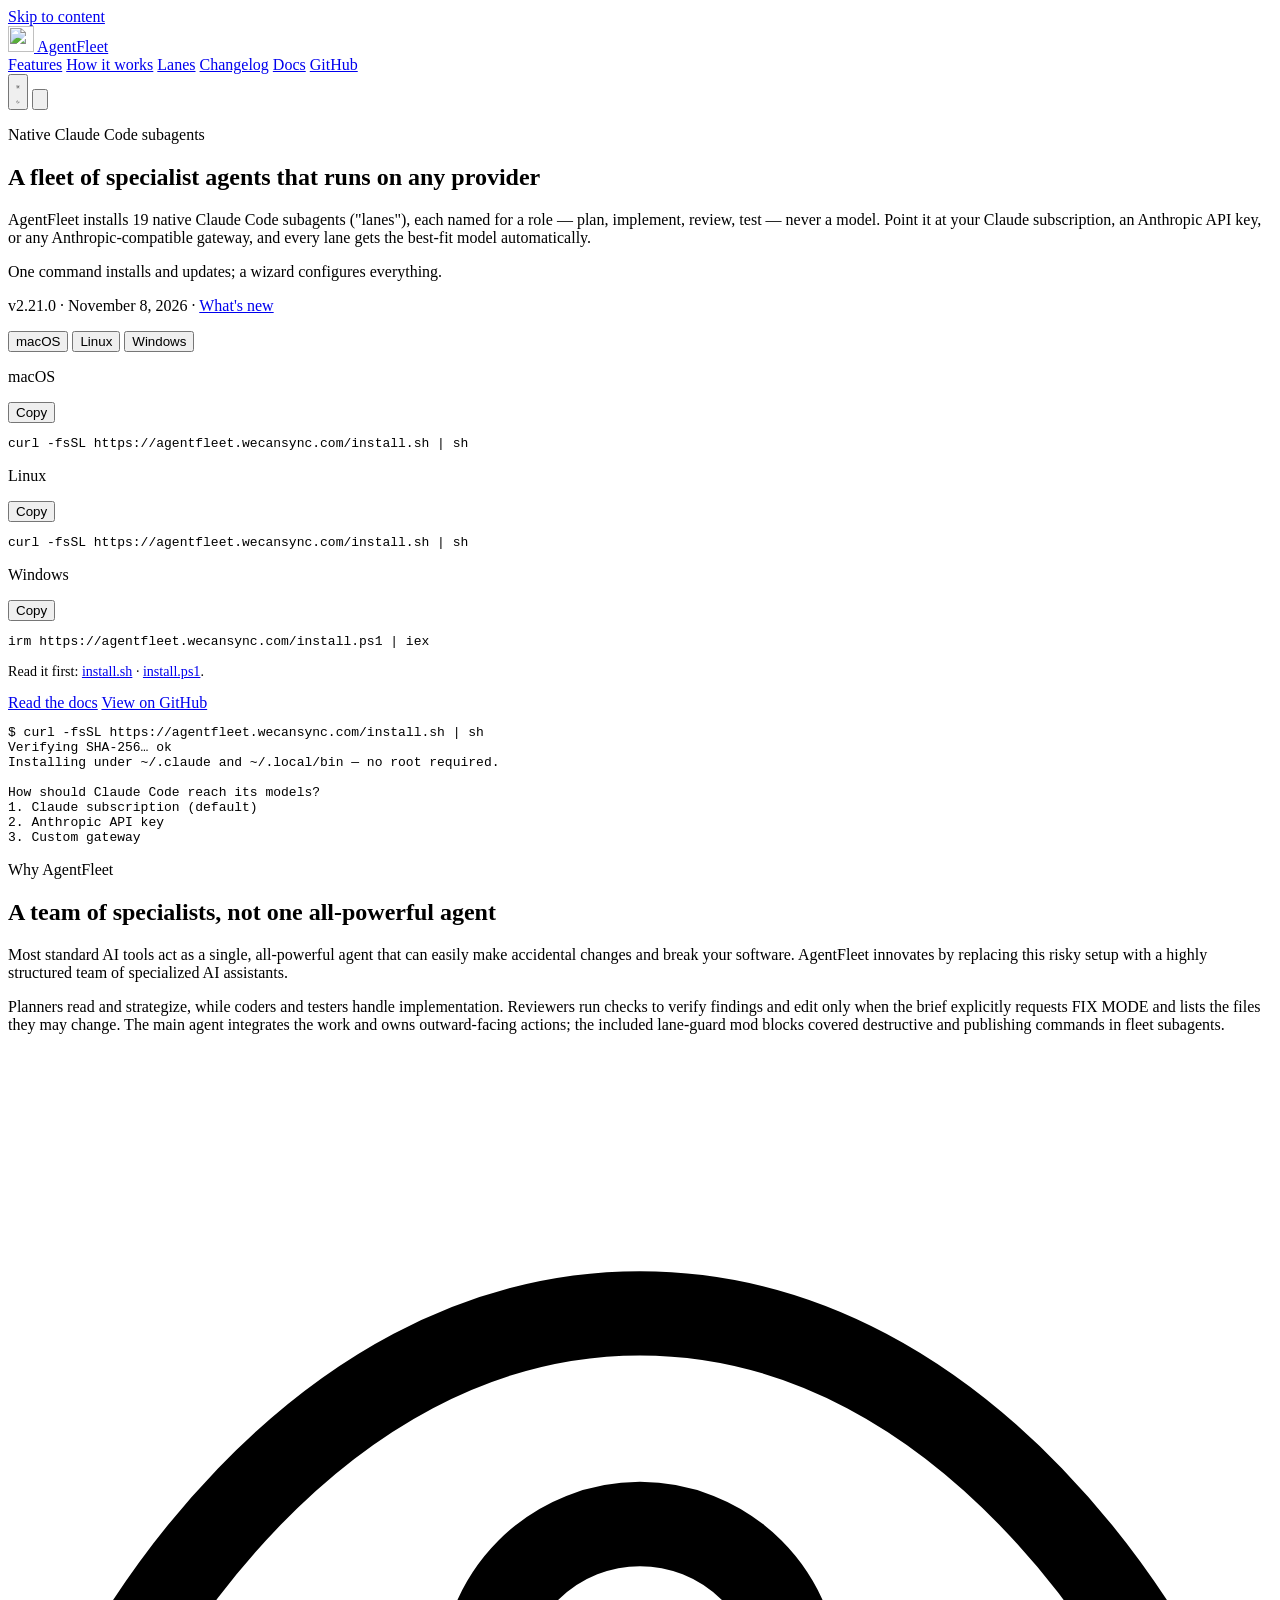
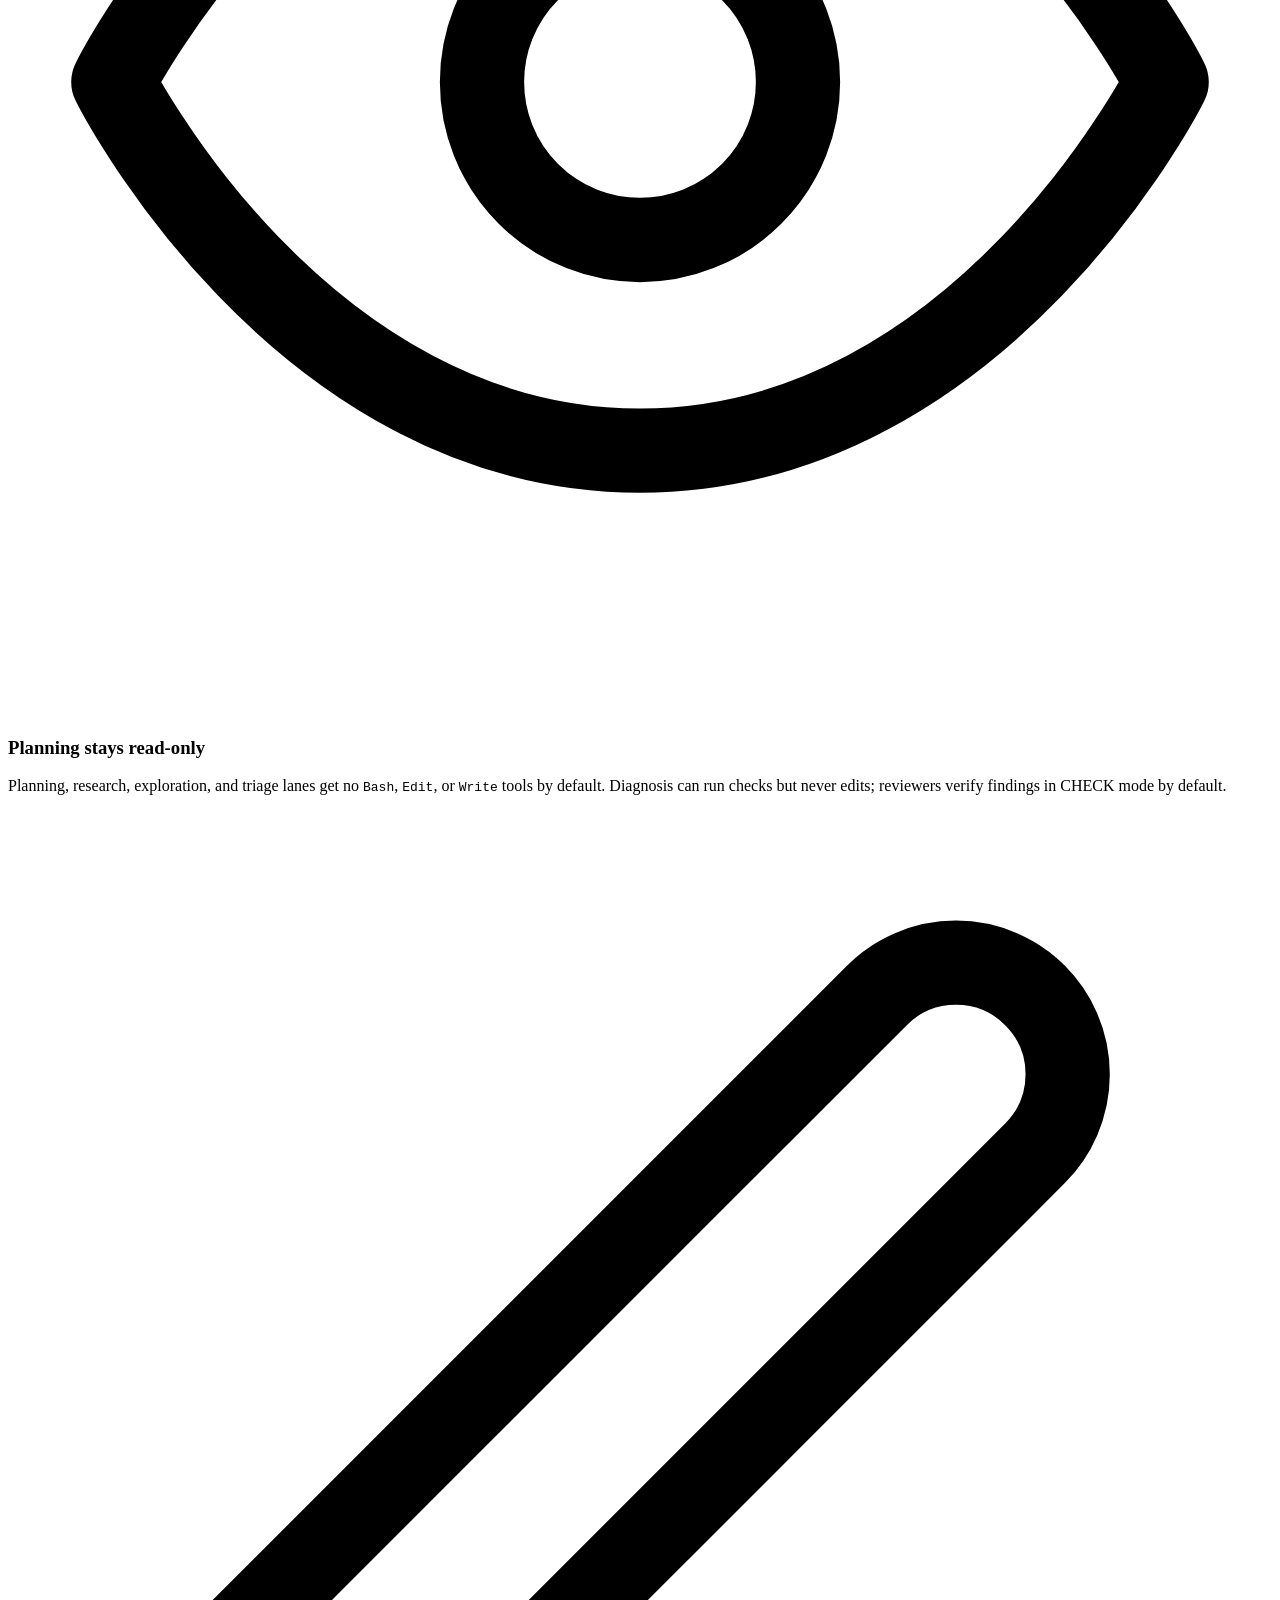
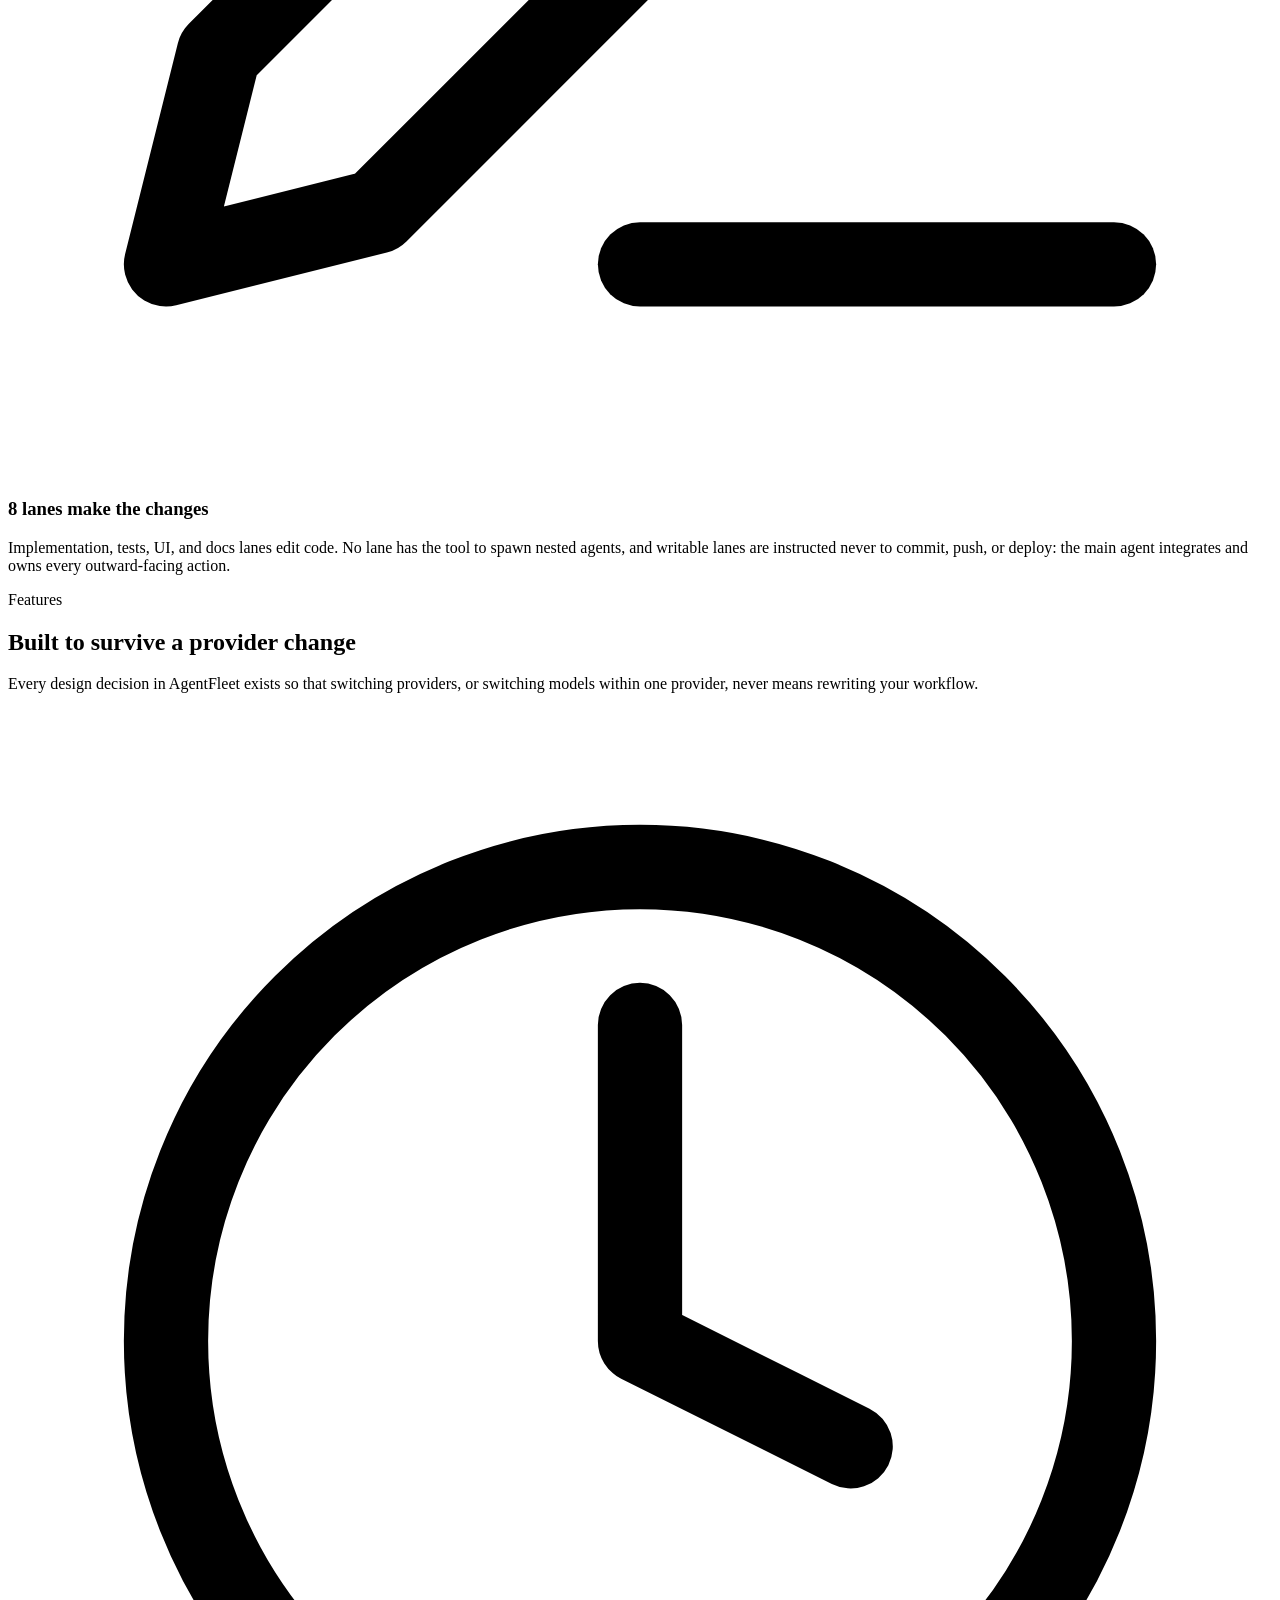
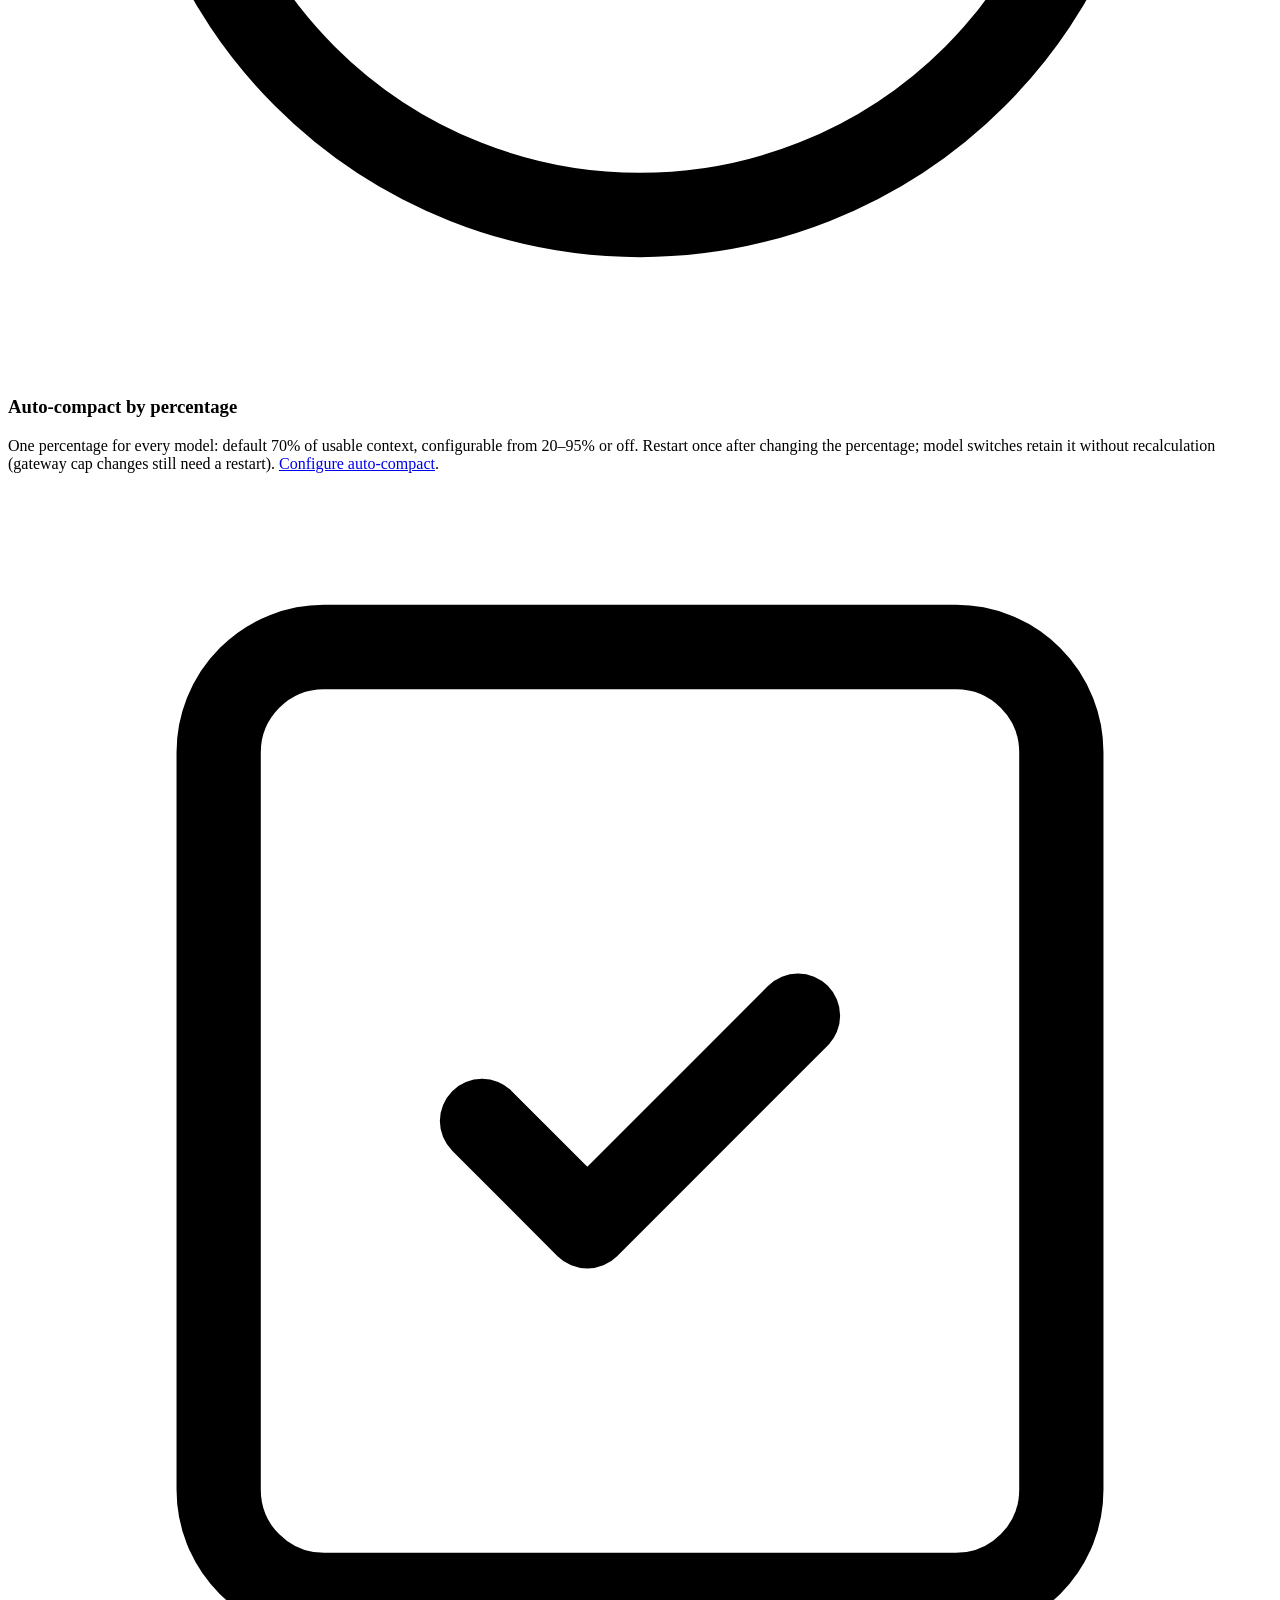
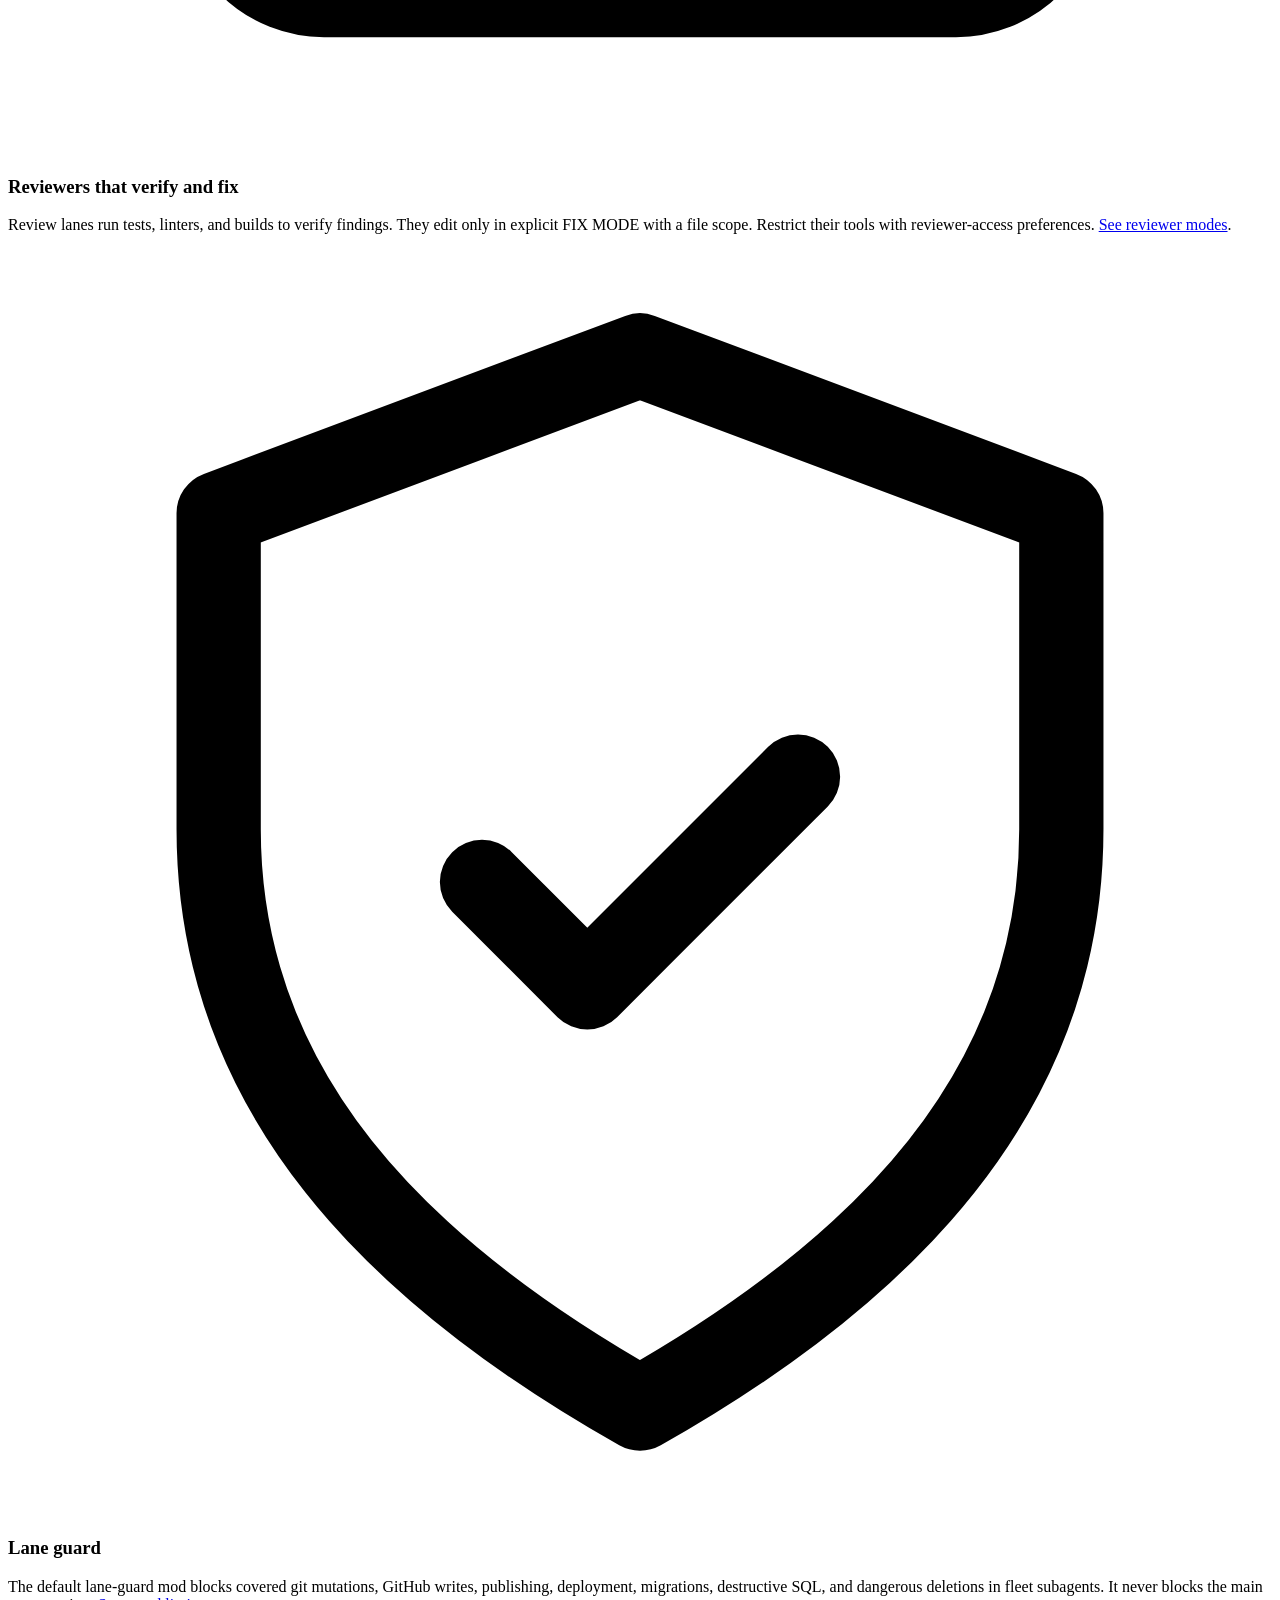
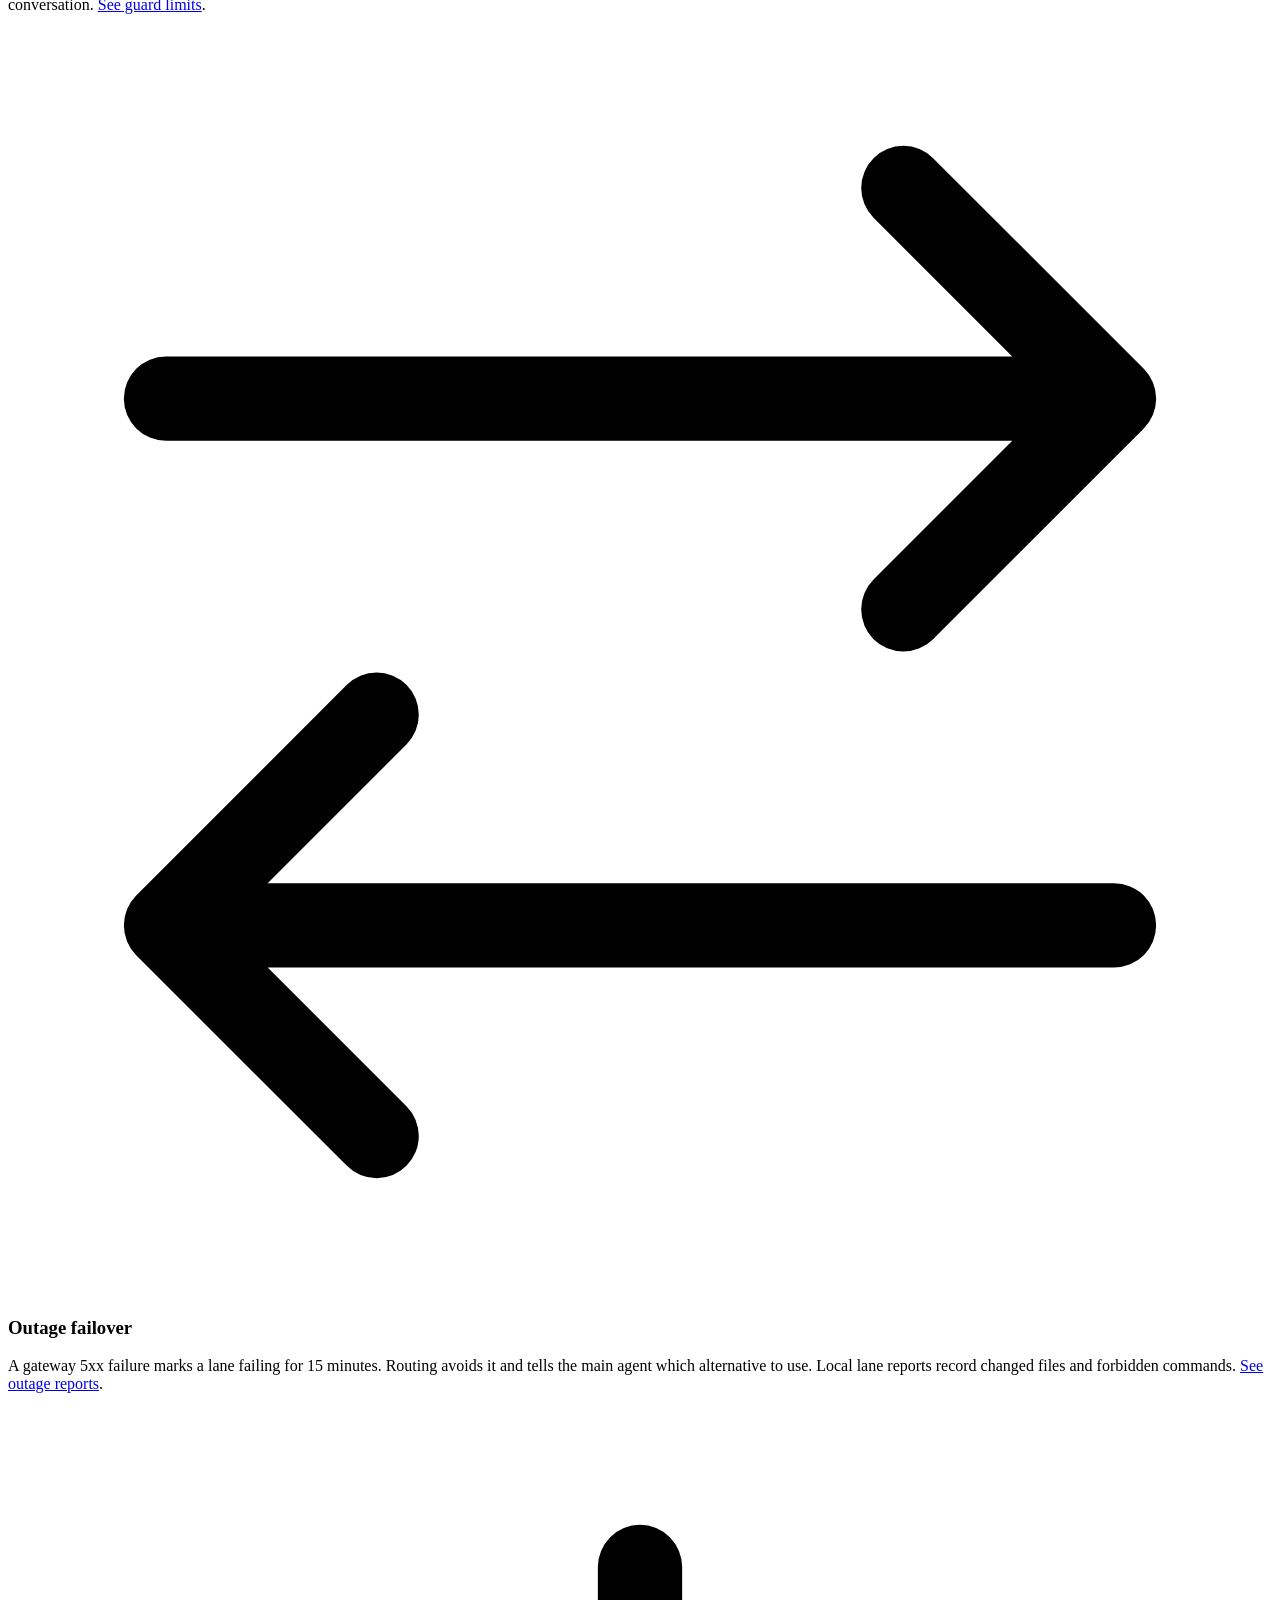
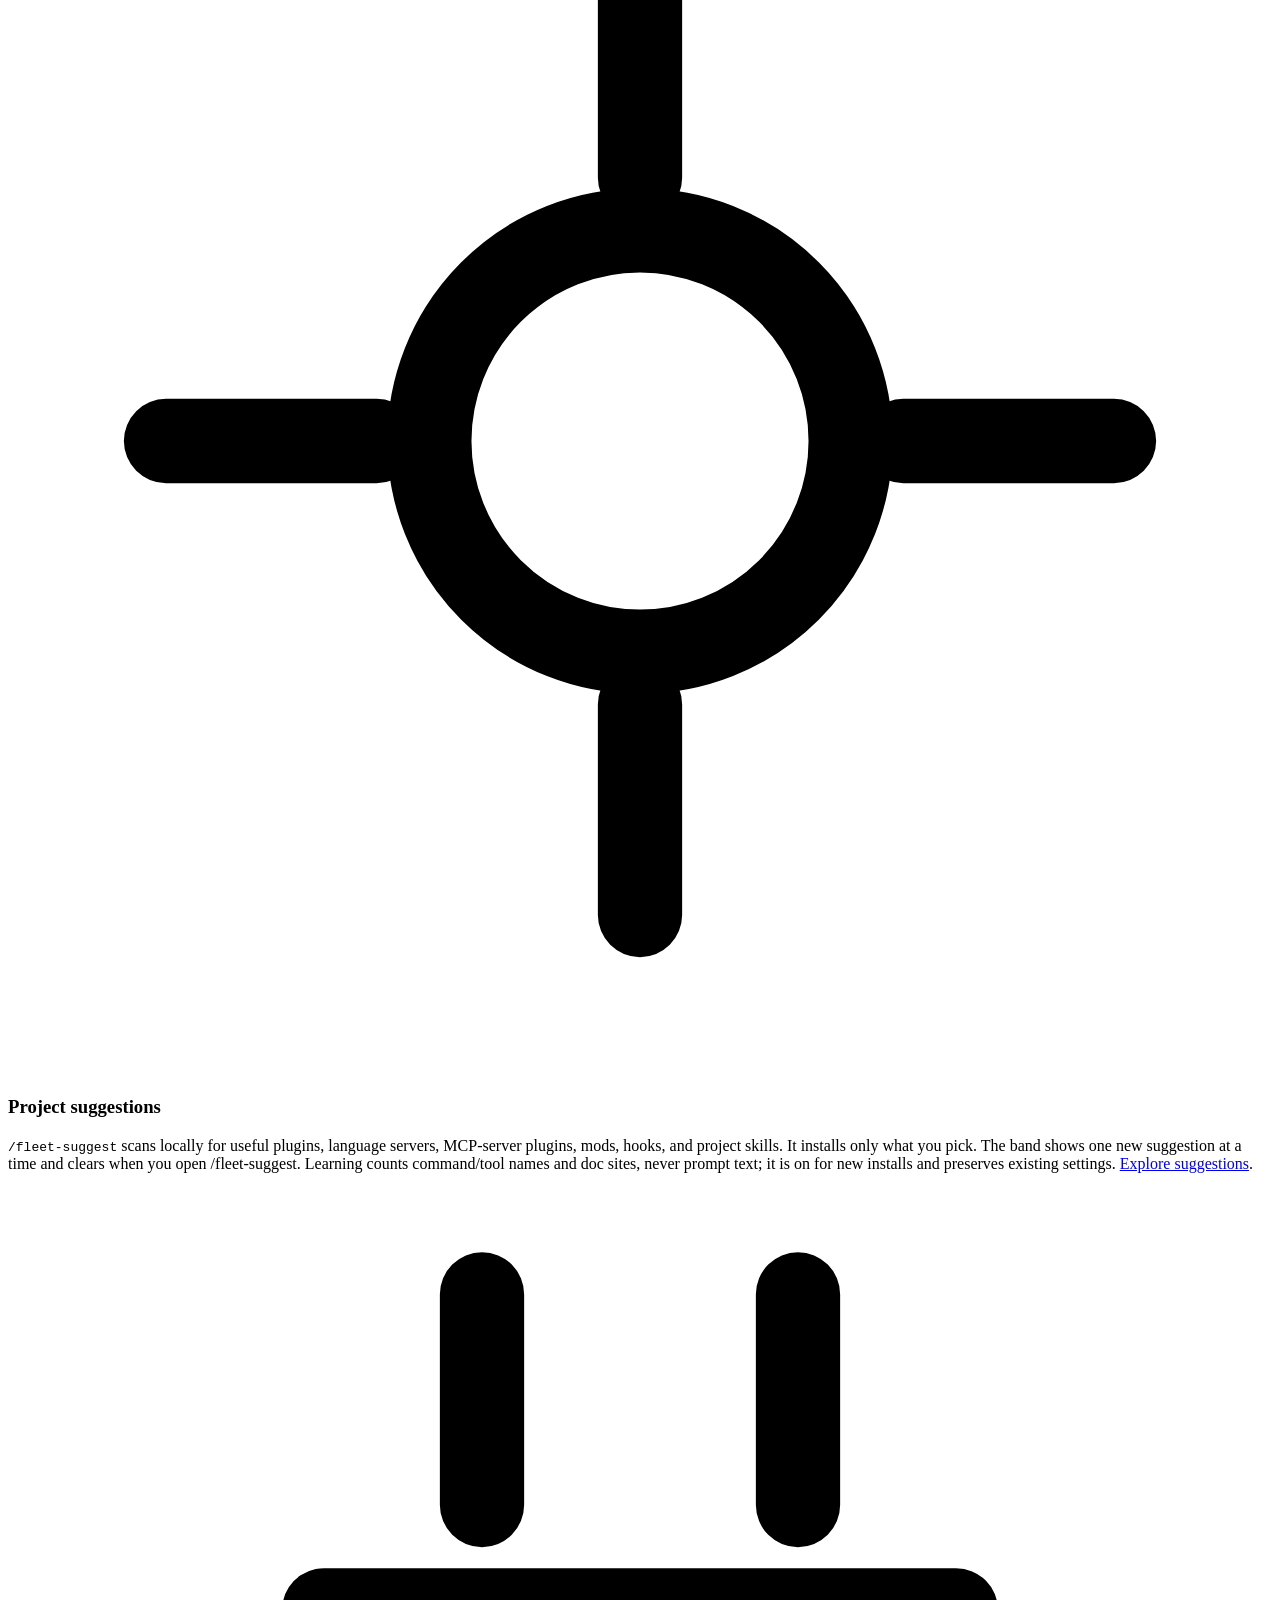
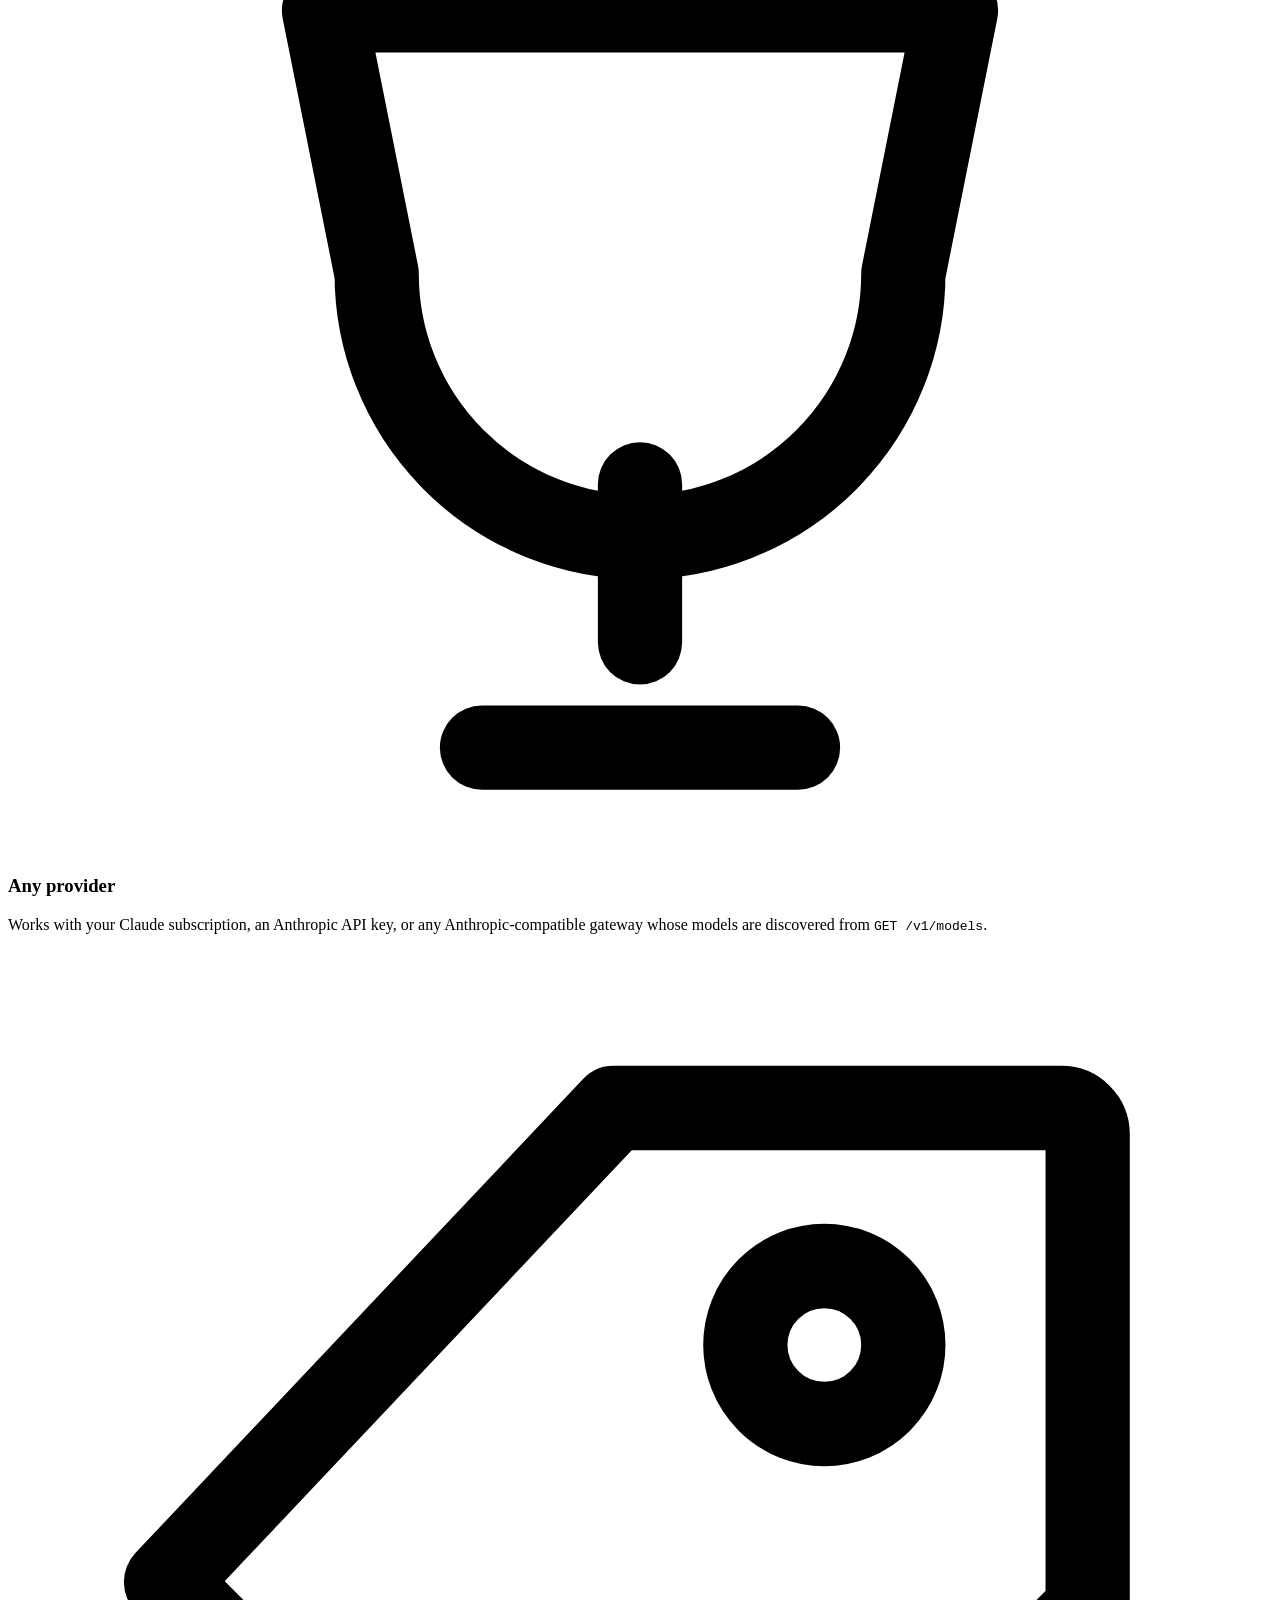
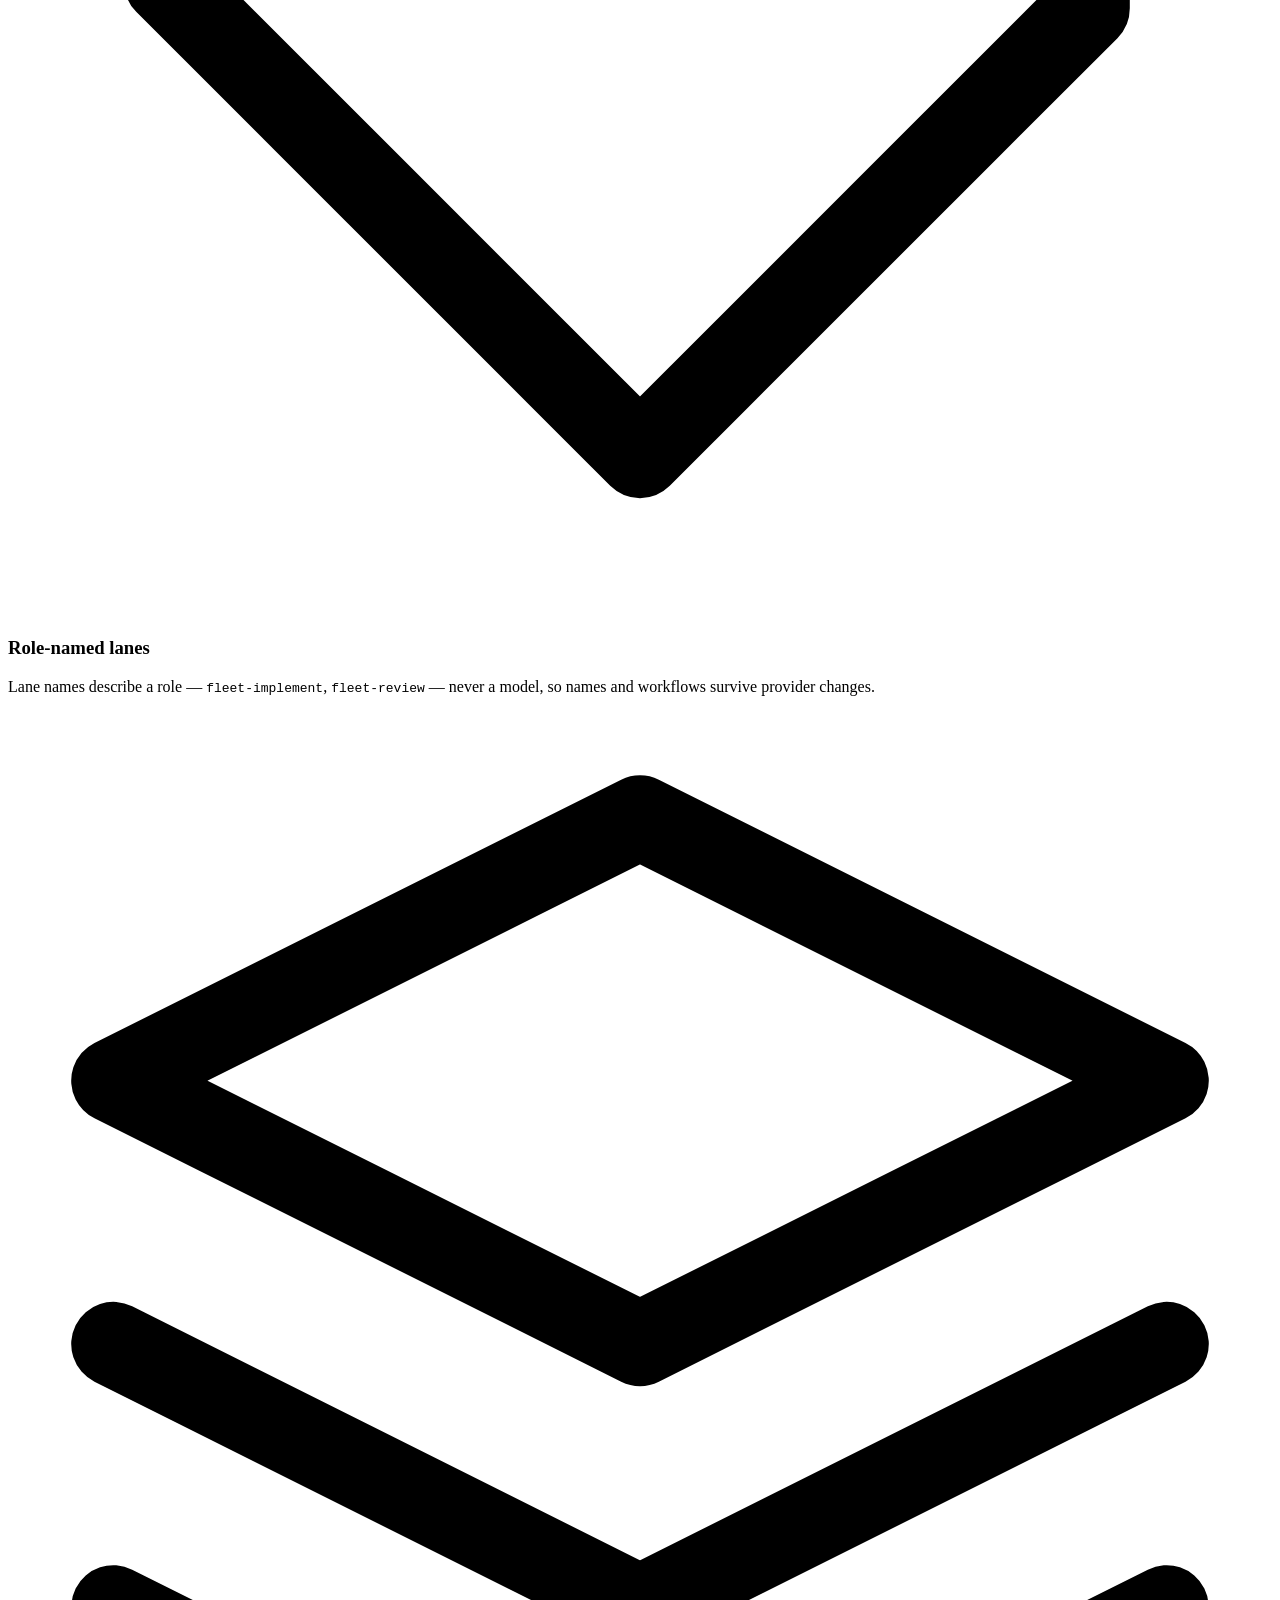
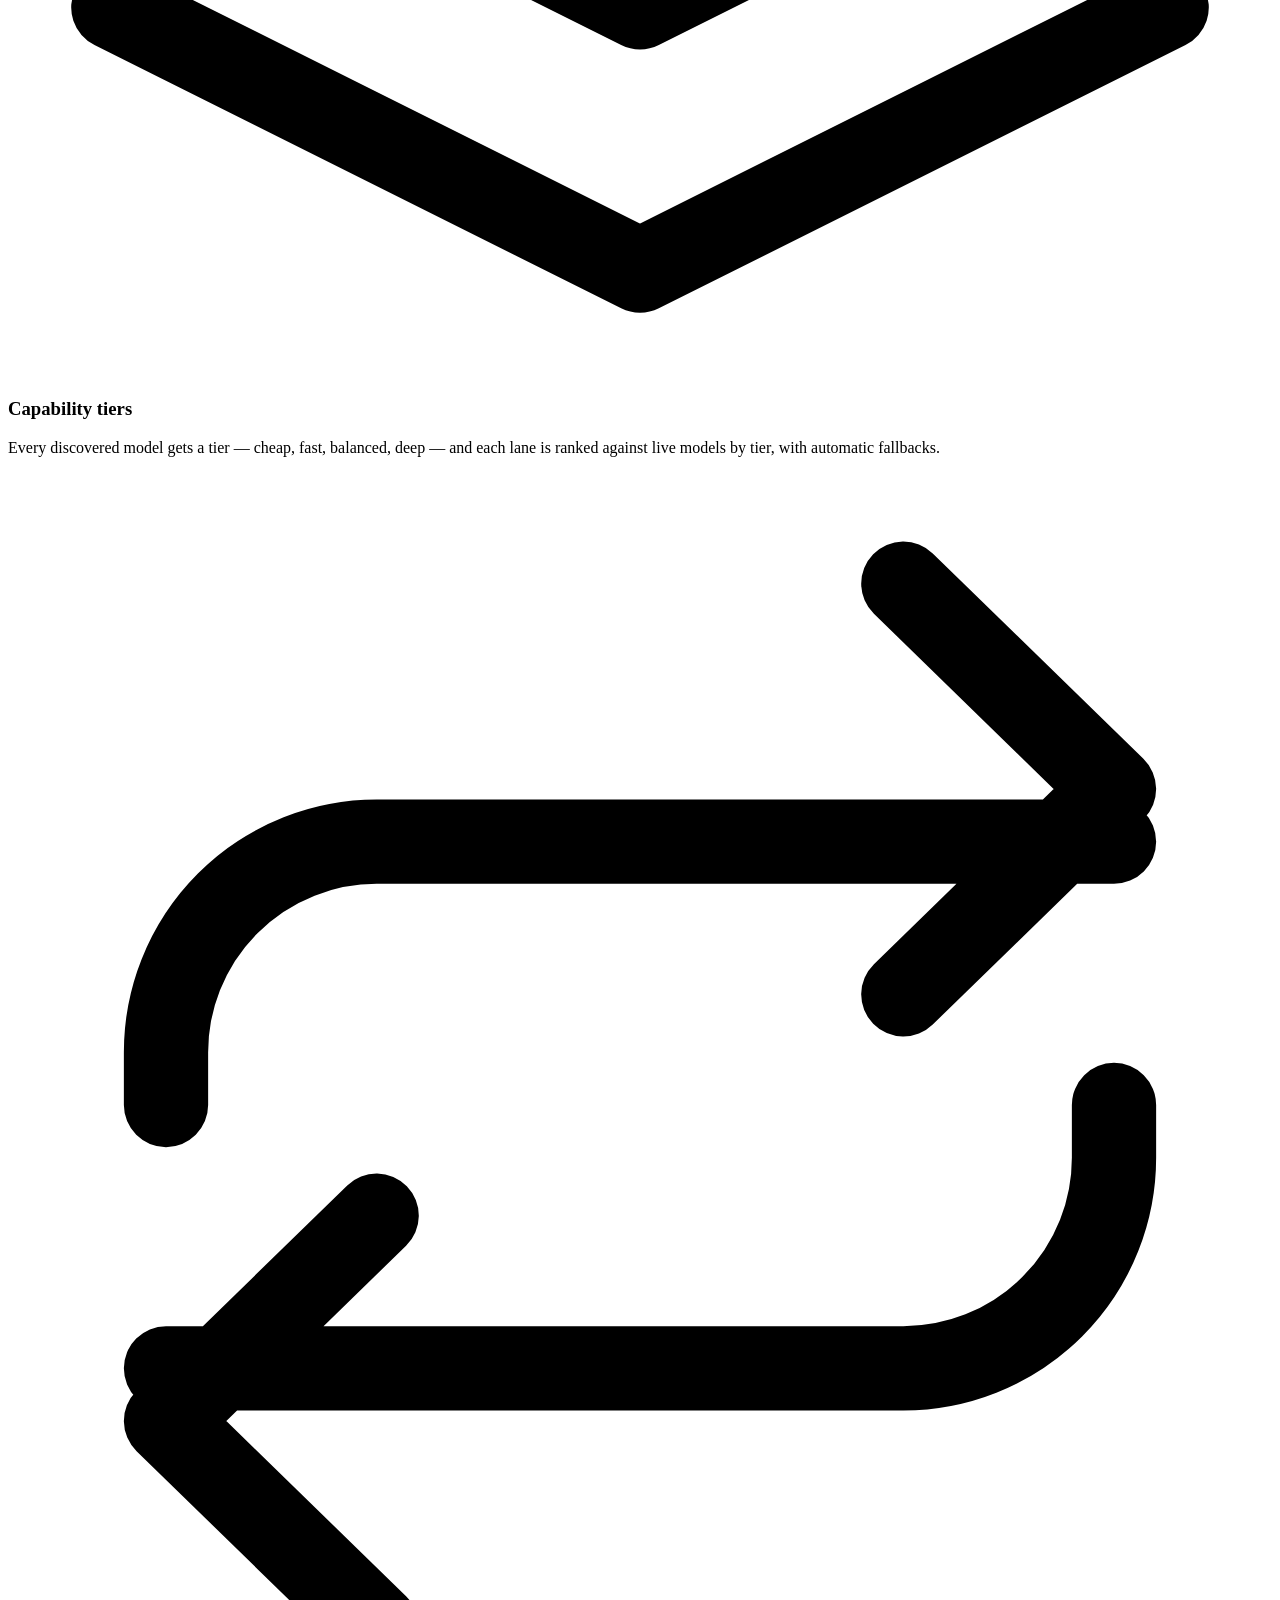
==== commit 86fa9bac: "feat(devices): computer use, mobile MCP and recommended plugins (2.21.0) - agentfleet config compute" ====
--- a/site/index.html
+++ b/site/index.html
@@ -60,7 +60,7 @@
       <p class="lede">AgentFleet installs 19 native Claude Code subagents ("lanes"), each named for a role — plan, implement, review, test — never a model. Point it at your Claude subscription, an Anthropic API key, or any Anthropic-compatible gateway, and every lane gets the best-fit model automatically.</p>
 
       <p>One command installs and updates; a wizard configures everything.</p>
-      <p class="latest-badge"><span class="latest-badge-version" data-latest-version>v2.20.0</span> &middot; <span class="latest-badge-date" data-latest-date>November 7, 2026</span> &middot; <a href="#changelog">What's new</a></p>
+      <p class="latest-badge"><span class="latest-badge-version" data-latest-version>v2.21.0</span> &middot; <span class="latest-badge-date" data-latest-date>November 8, 2026</span> &middot; <a href="#changelog">What's new</a></p>
 
       <div class="tabs" id="install-tabs">
         <div role="tablist" aria-label="Operating system">
@@ -432,19 +432,28 @@
 
     <div class="release-card">
       <div class="release-head">
-        <span class="release-version" data-latest-version>v2.20.0</span>
-        <span class="release-date" data-latest-date>November 7, 2026</span>
-      </div>
-      <p>Plans are reviewed with fresh eyes, and large projects can add Google's Elephant-Goldfish Model.</p>
+        <span class="release-version" data-latest-version>v2.21.0</span>
+        <span class="release-date" data-latest-date>November 8, 2026</span>
+      </div>
+      <p>New installs get documentation lookup and security warnings, and Claude can operate desktop apps and phones when you turn it on.</p>
       <ul class="release-list">
-        <li>When a plan or specification goes to review, the review lane gets the document and the files it cites, not Claude's reasoning, and must restate the plan before listing gaps. A plan it cannot restate is not ready to build.</li>
-        <li><code class="il">/fleet-suggest</code> offers Google's EGM plugin to large repositories and projects with design documents: draft a spec with Claude, then fresh-context reviewers check it before anything is built.</li>
-        <li>With ask-first on, Claude names EGM, when installed, for large designs with consequential decisions such as payments or a data migration.</li>
+        <li>New installs add Context7 (current library docs) and Security Guidance (warns about insecure code). Existing installs are asked once in <code class="il">agentfleet configure</code>. Each, and Google's EGM, has an <code class="il">agentfleet config</code> on/off switch.</li>
+        <li><code class="il">agentfleet config computer-use on</code> connects Open Computer Use, so Claude can read and operate apps on your macOS, Windows or Linux desktop. Off by default; <code class="il">off</code> disconnects it.</li>
+        <li>Mobile MCP taps through your app on an emulator, simulator or phone: <code class="il">agentfleet config mobile-mcp on</code> for every project, or <code class="il">/fleet-suggest</code> offers it to mobile app projects. Off by default, telemetry off.</li>
+        <li>Desktop and phone control stays in the main session: lanes cannot run it, and Claude keeps away from password managers and payment apps and asks before it sends, buys or deletes anything.</li>
       </ul>
     </div>
 
     <h3 class="version-history-heading">Version history</h3>
     <div class="version-history">
+      <details class="version-item">
+        <summary><span class="release-version">v2.20.0</span><span class="release-date">November 7, 2026</span><span class="version-summary">Plans are reviewed with fresh eyes, and large projects can add Google's Elephant-Goldfish Model.</span></summary>
+        <ul class="release-list">
+          <li>When a plan or specification goes to review, the review lane gets the document and the files it cites, not Claude's reasoning, and must restate the plan before listing gaps. A plan it cannot restate is not ready to build.</li>
+          <li><code class="il">/fleet-suggest</code> offers Google's EGM plugin to large repositories and projects with design documents: draft a spec with Claude, then fresh-context reviewers check it before anything is built.</li>
+          <li>With ask-first on, Claude names EGM, when installed, for large designs with consequential decisions such as payments or a data migration.</li>
+        </ul>
+      </details>
       <details class="version-item">
         <summary><span class="release-version">v2.19.0</span><span class="release-date">November 5, 2026</span><span class="version-summary">A watchdog flags lanes that may be looping, and at most three lanes run at once.</span></summary>
         <ul class="release-list">
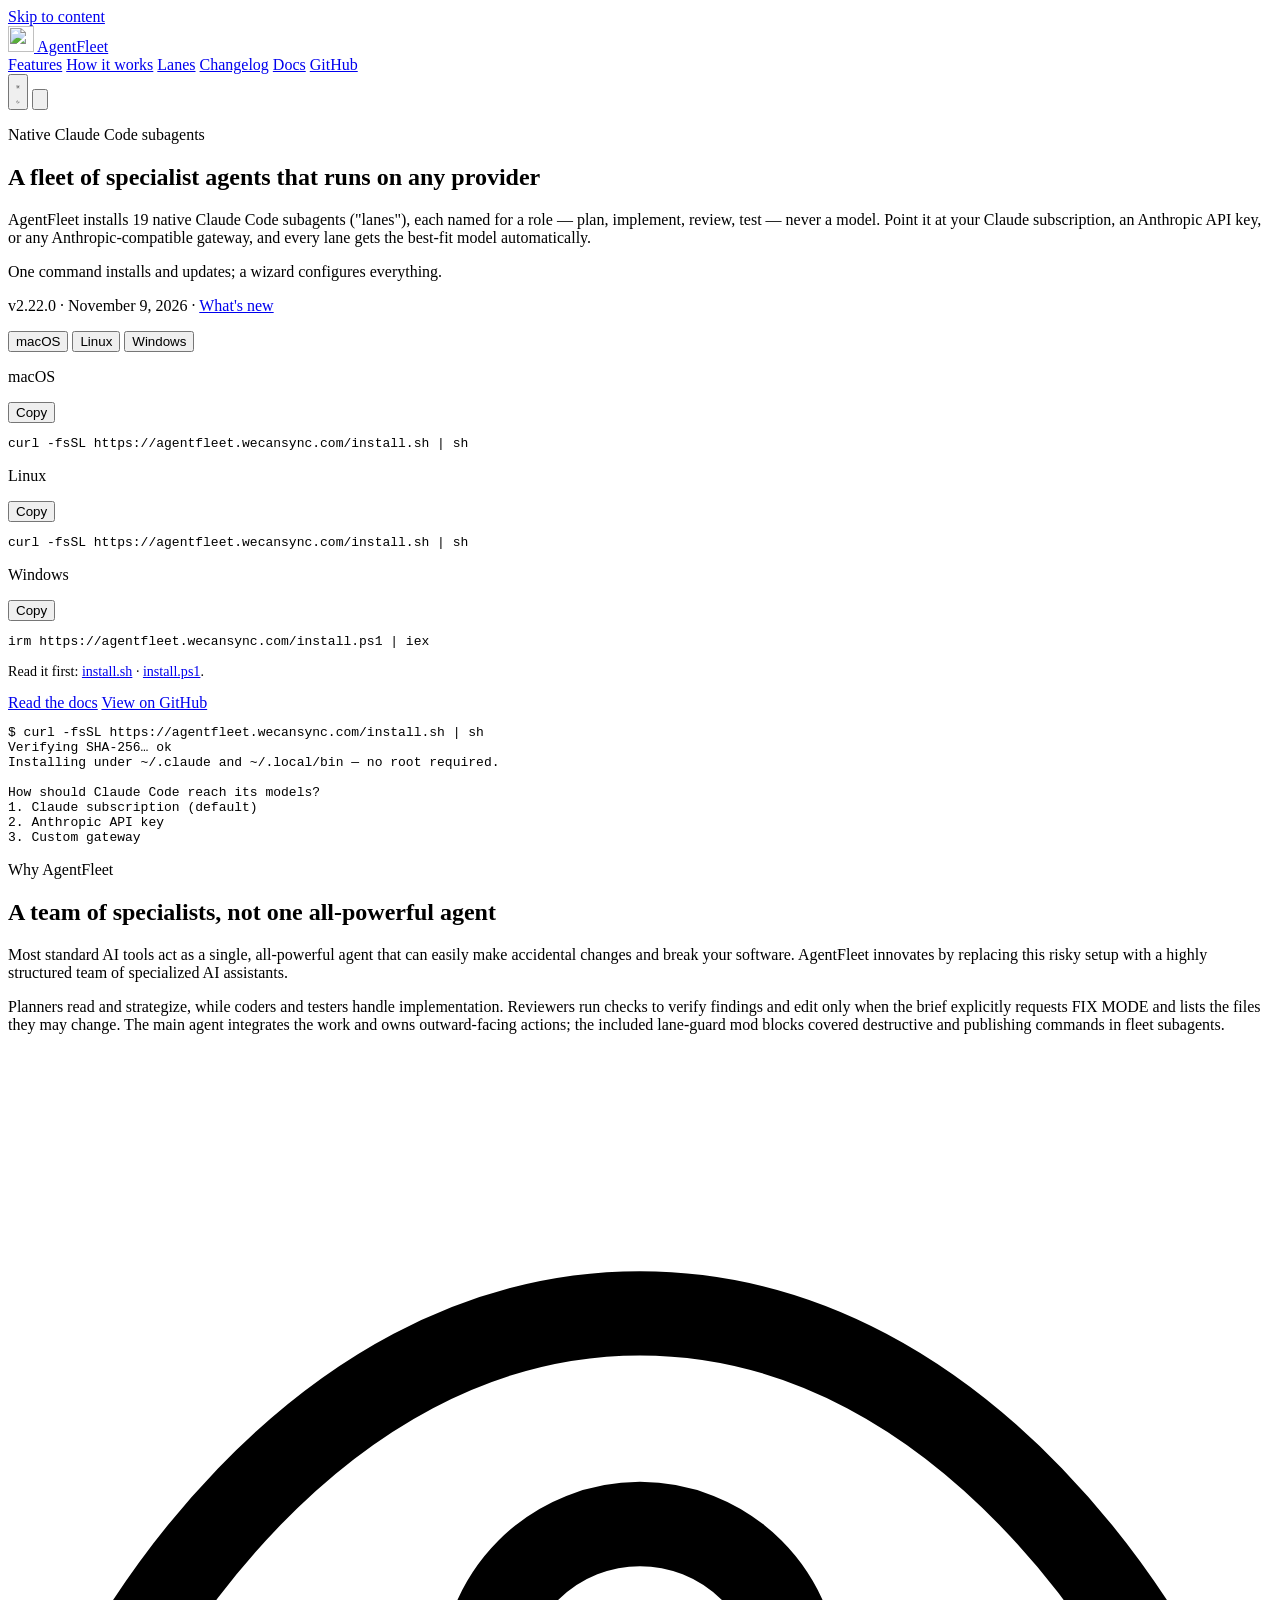
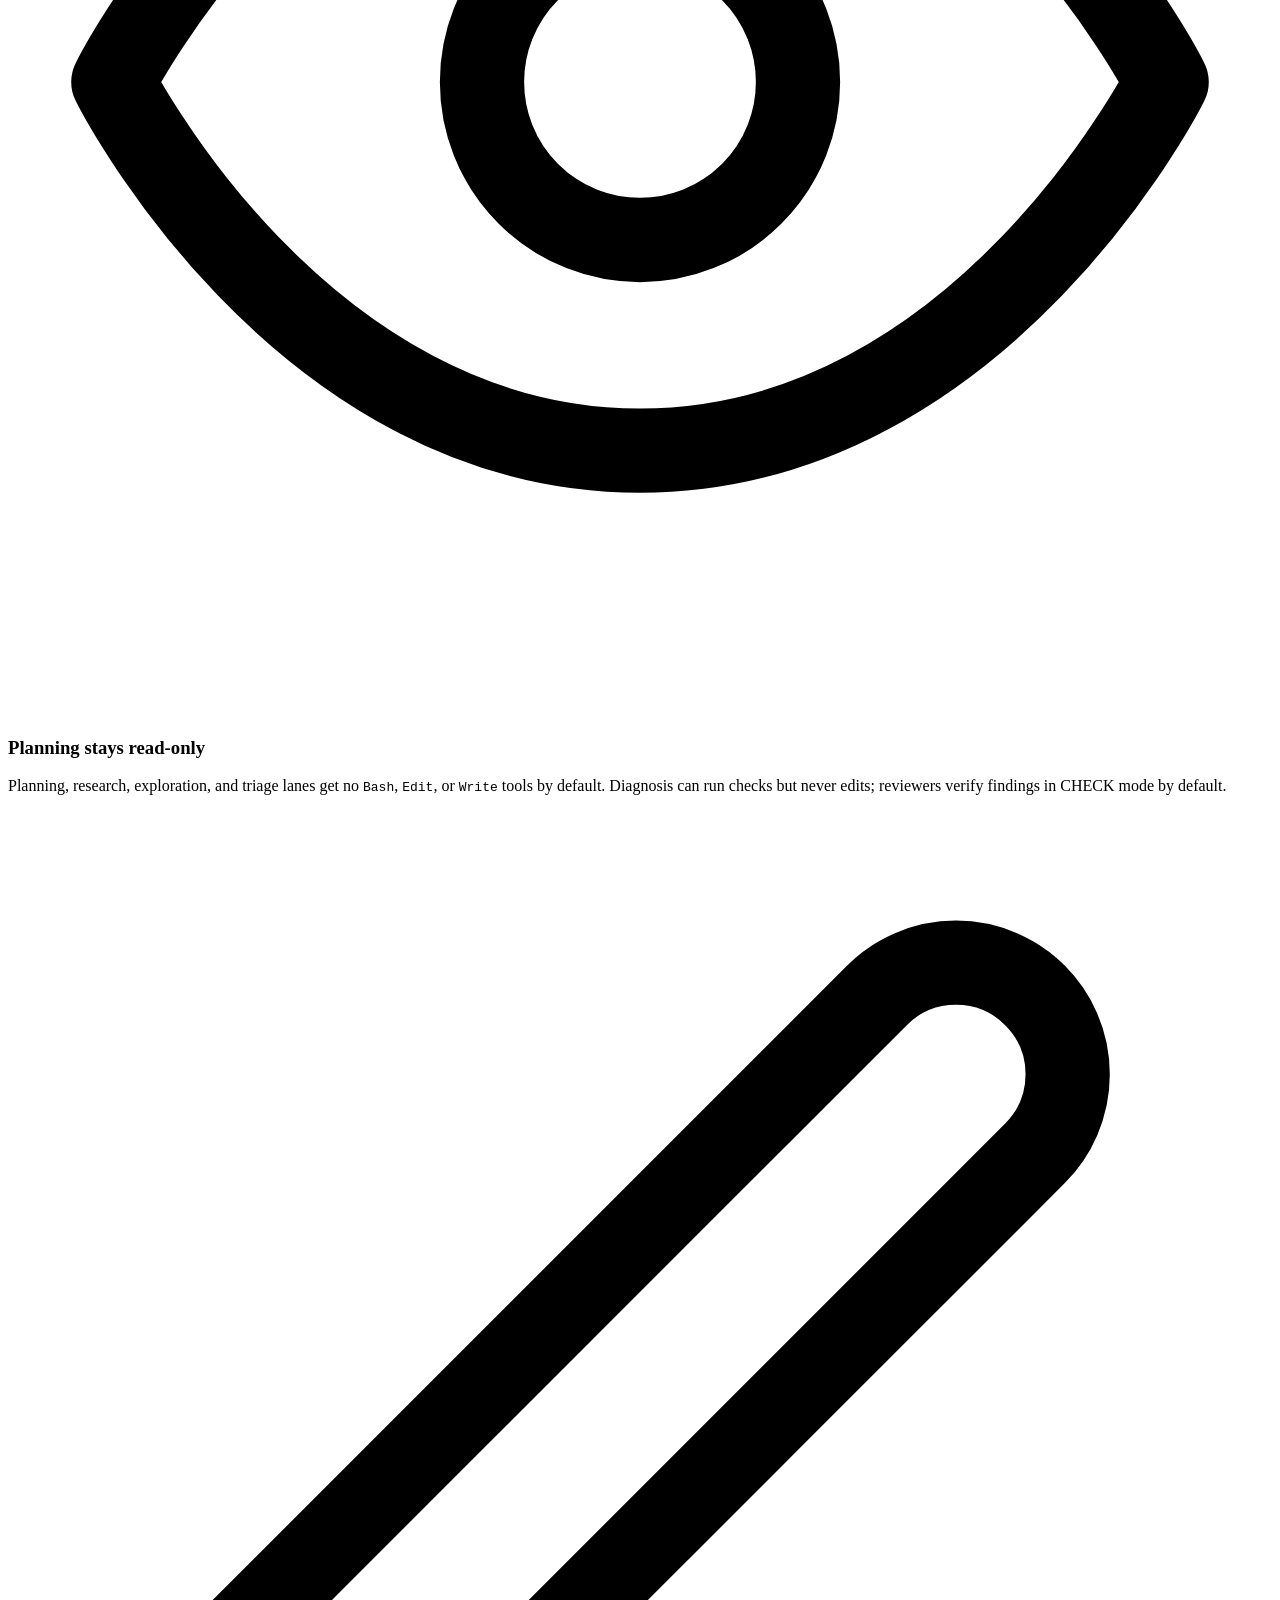
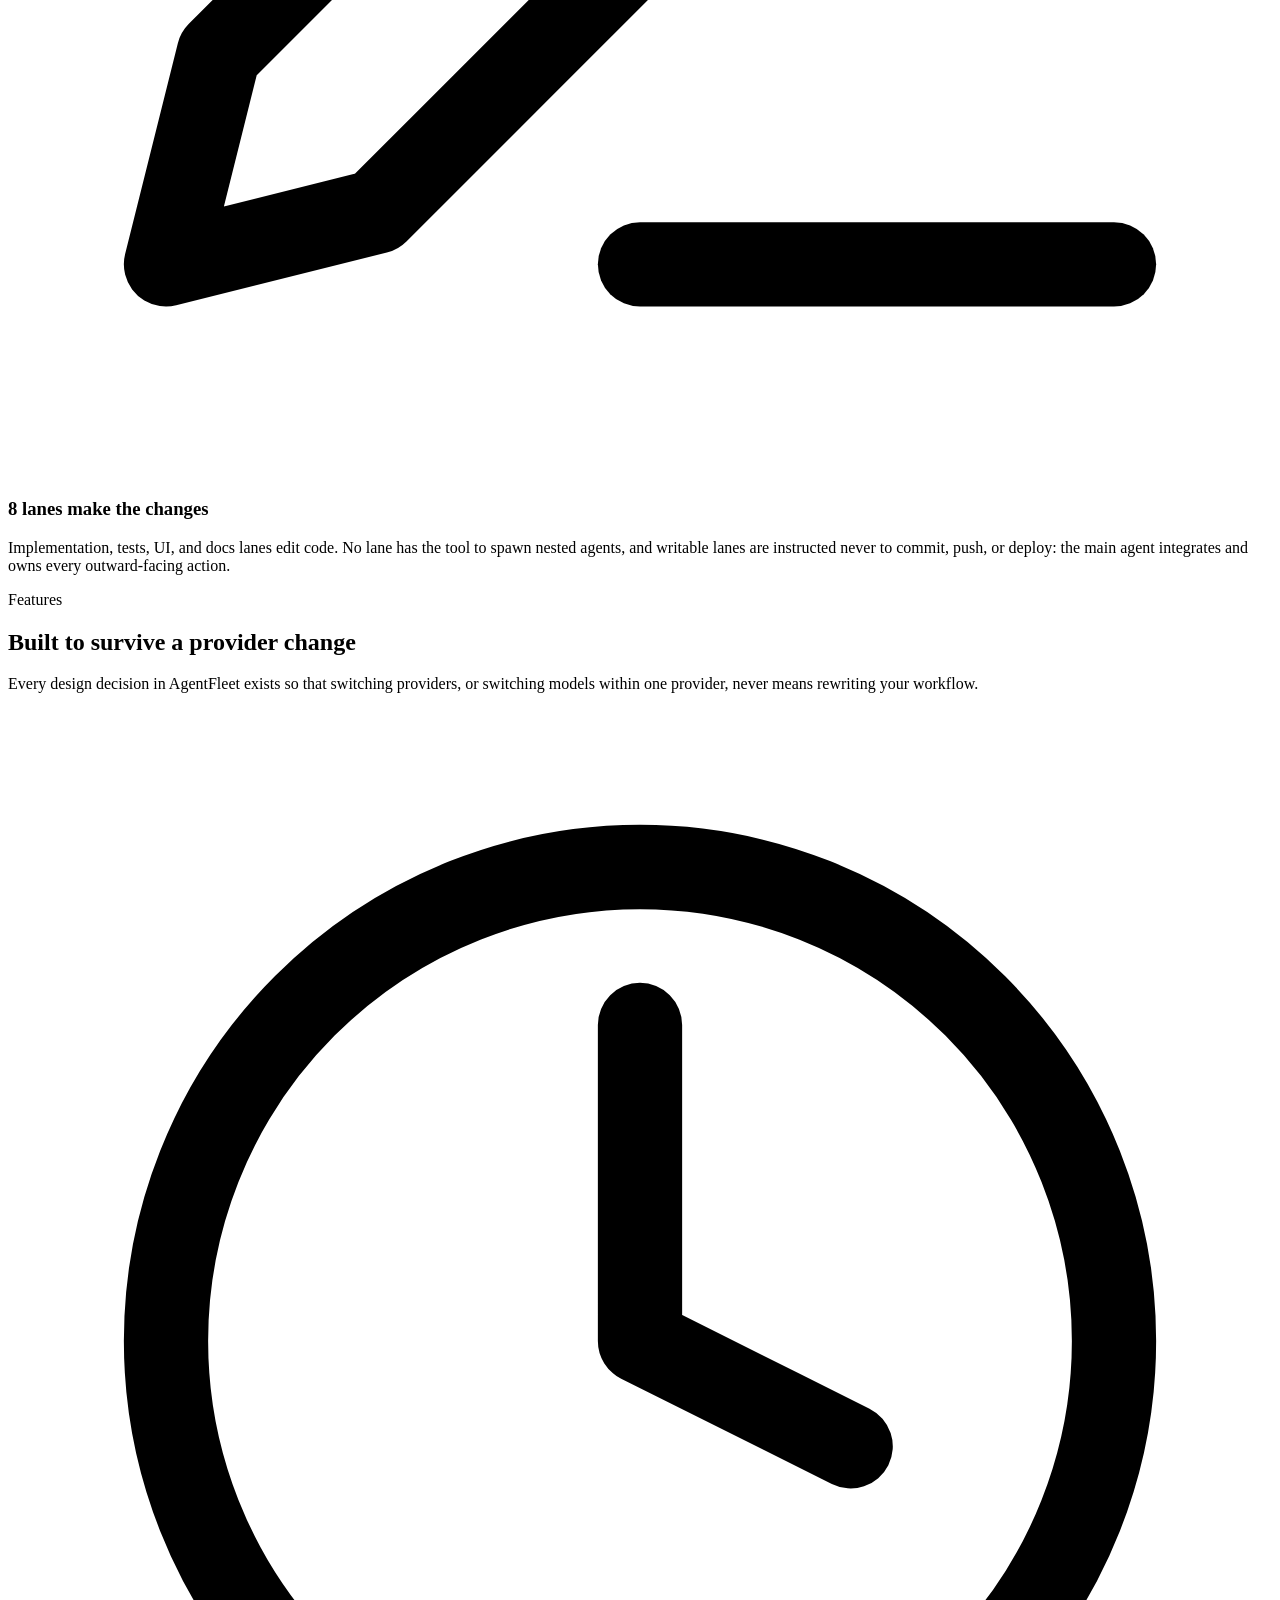
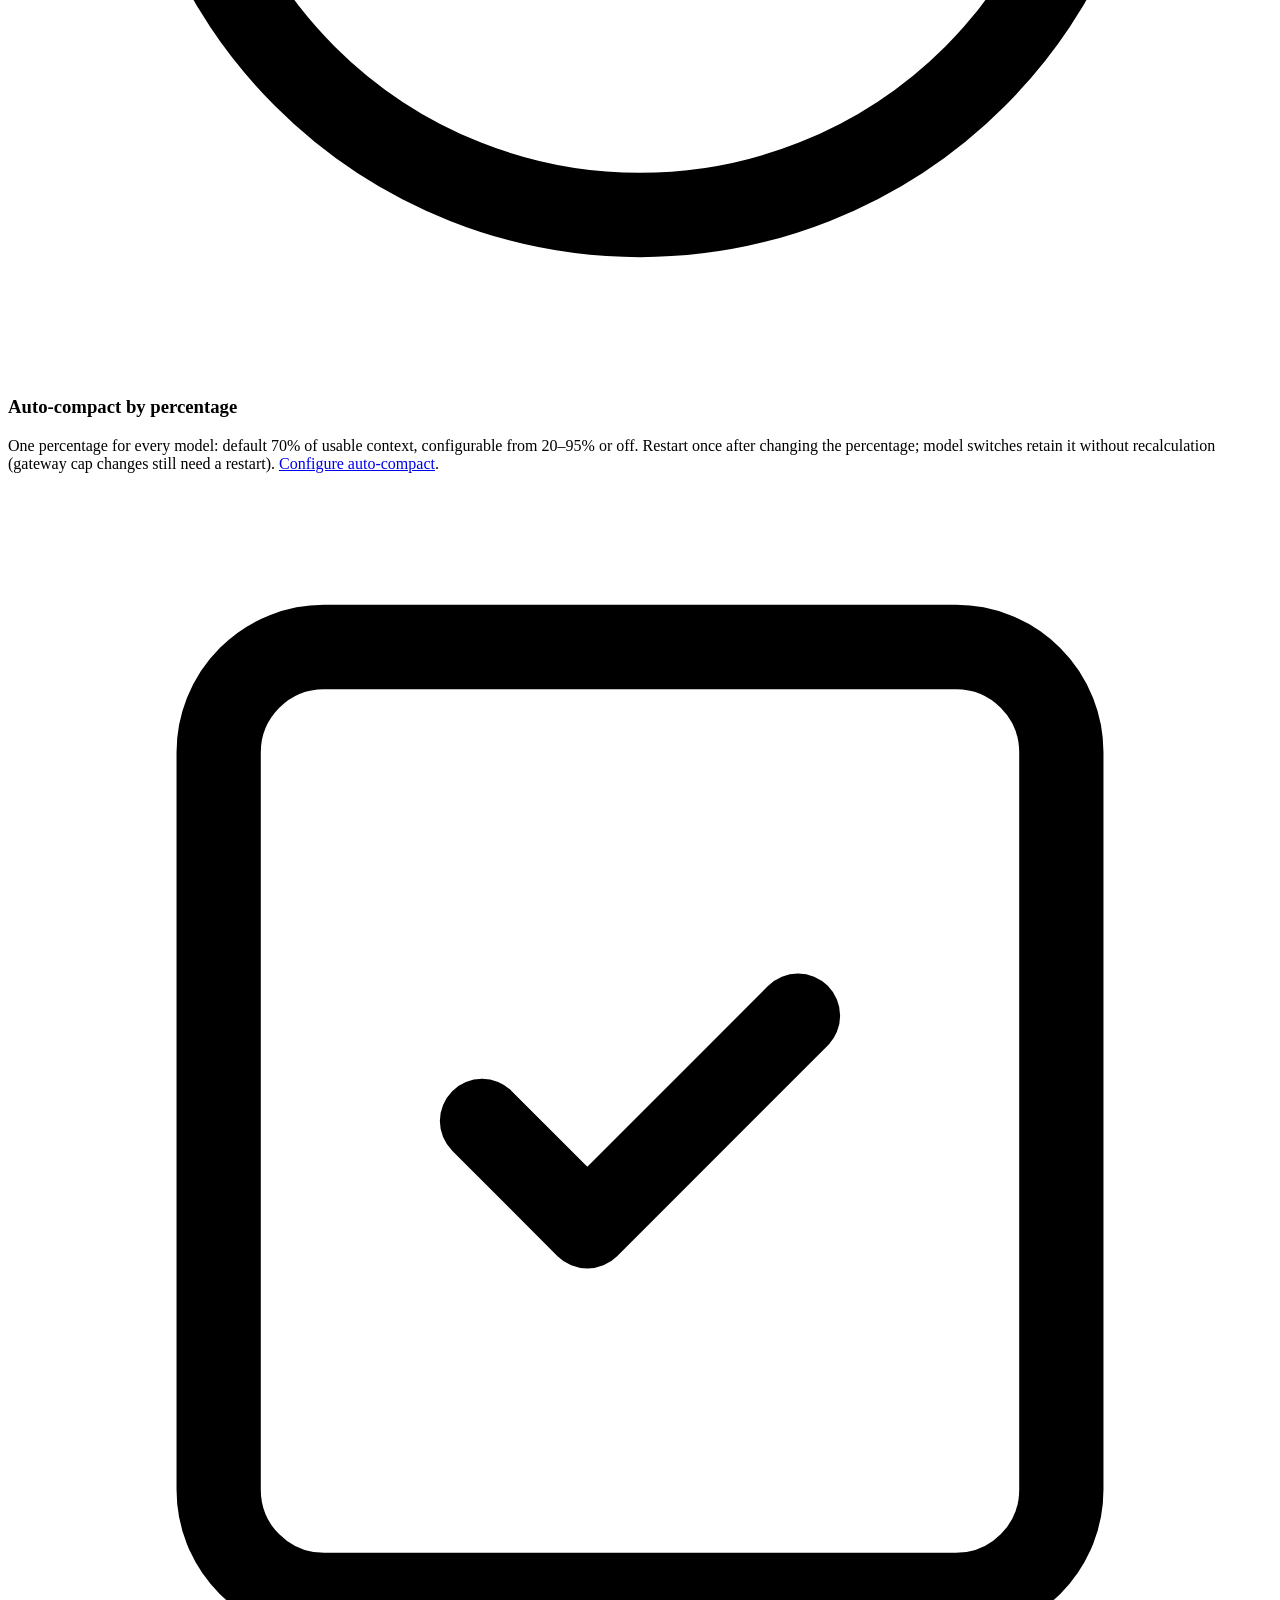
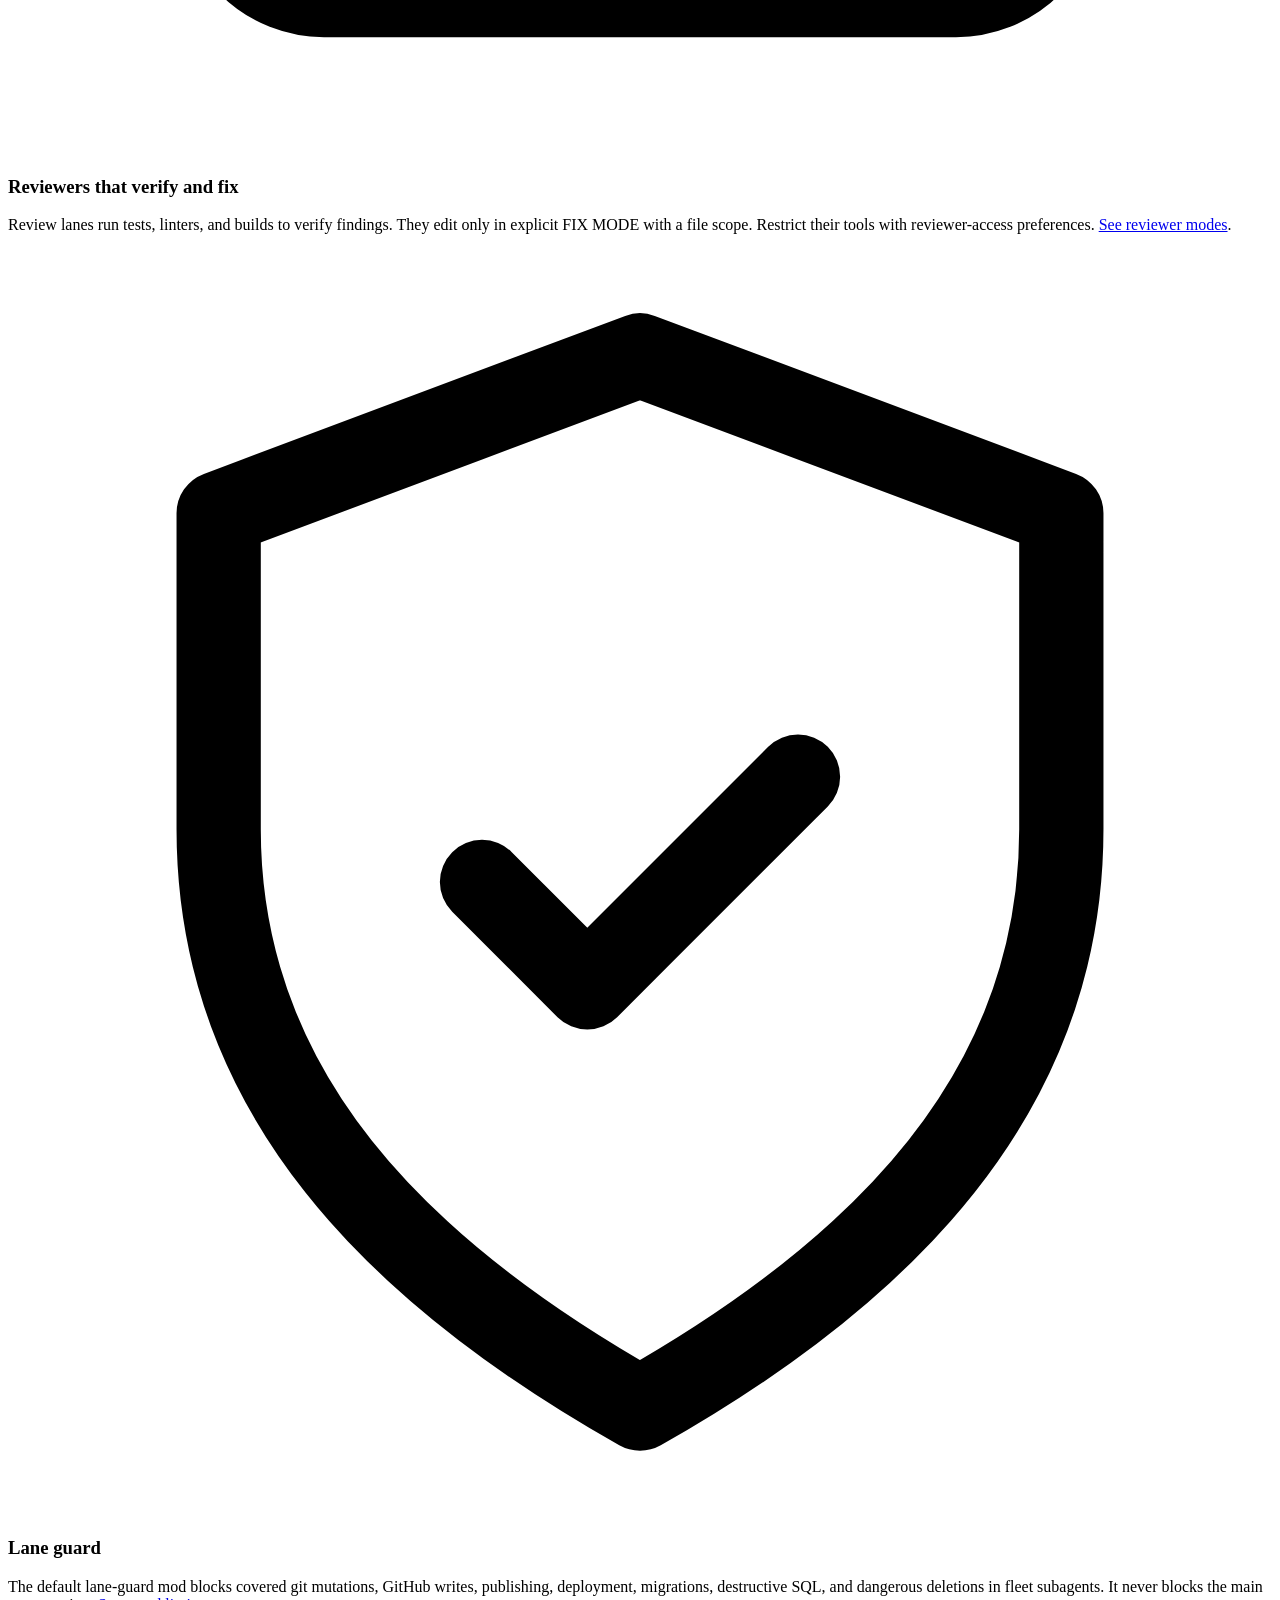
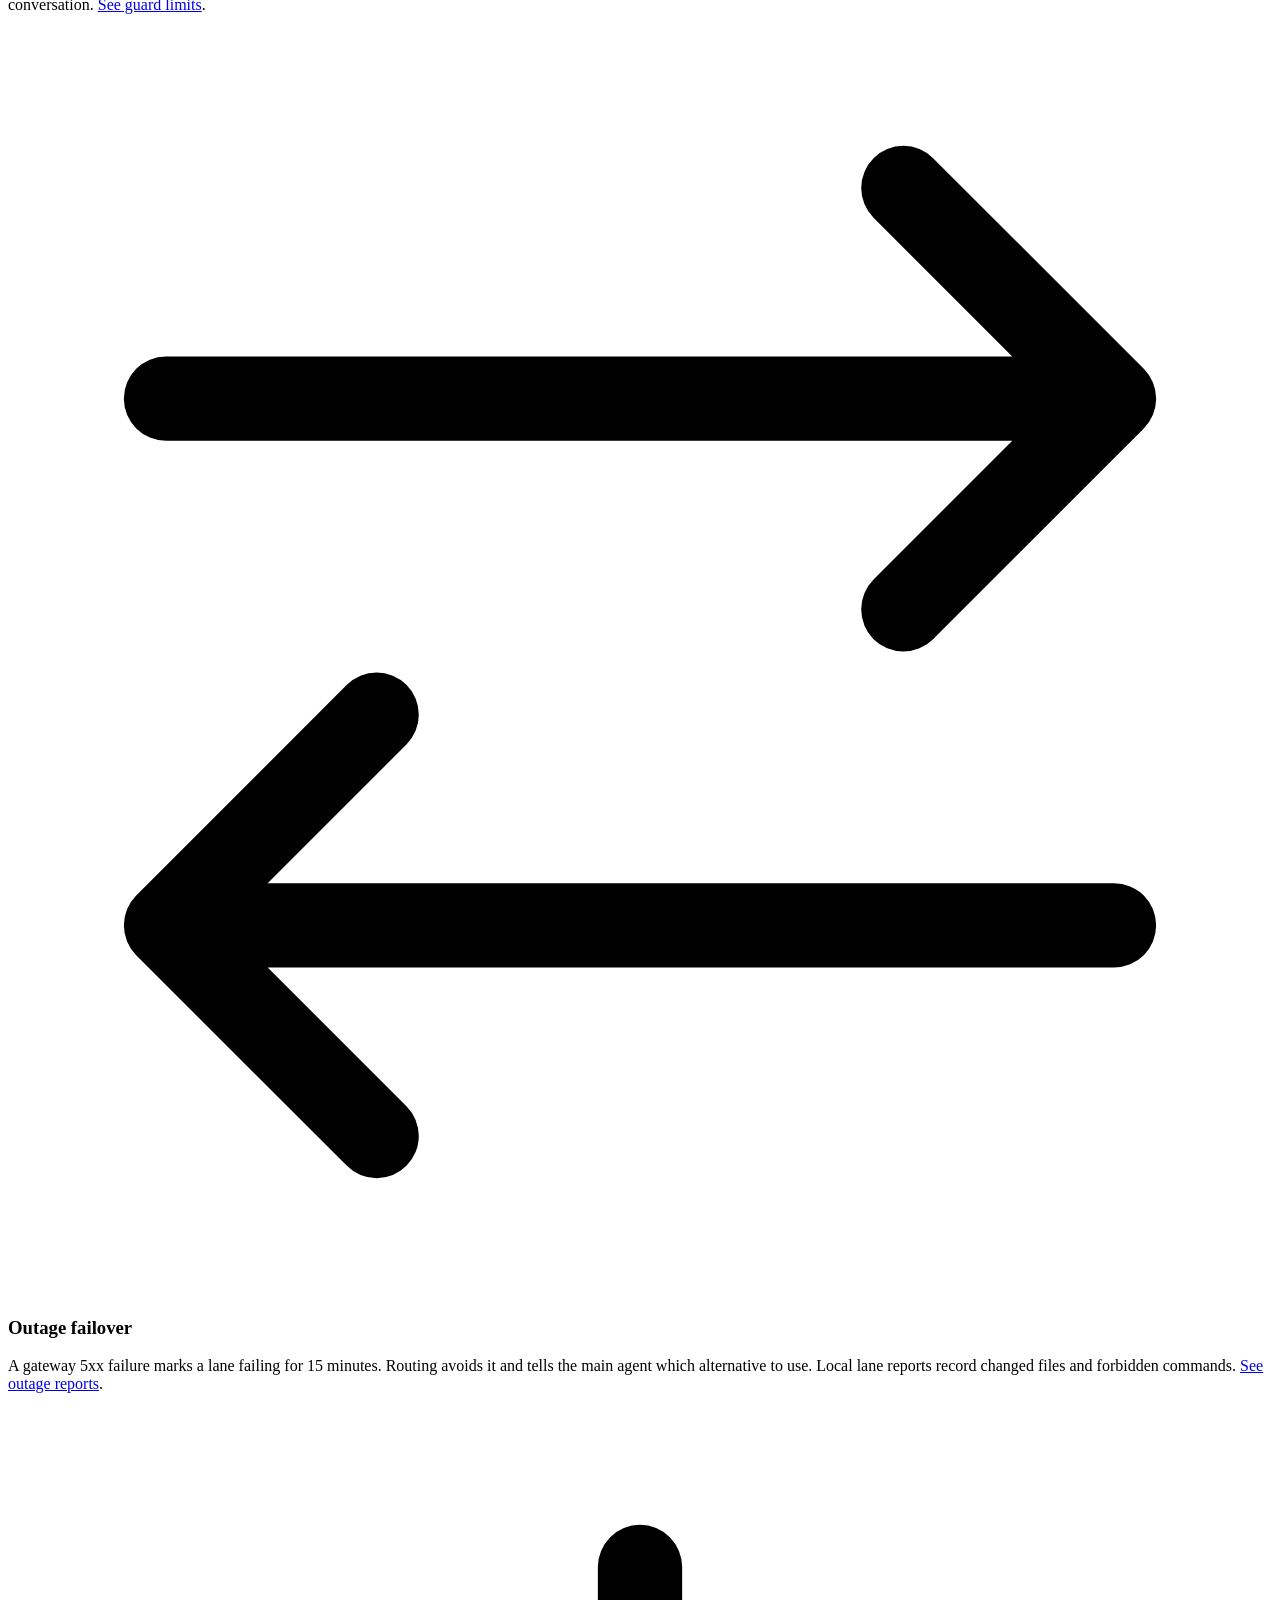
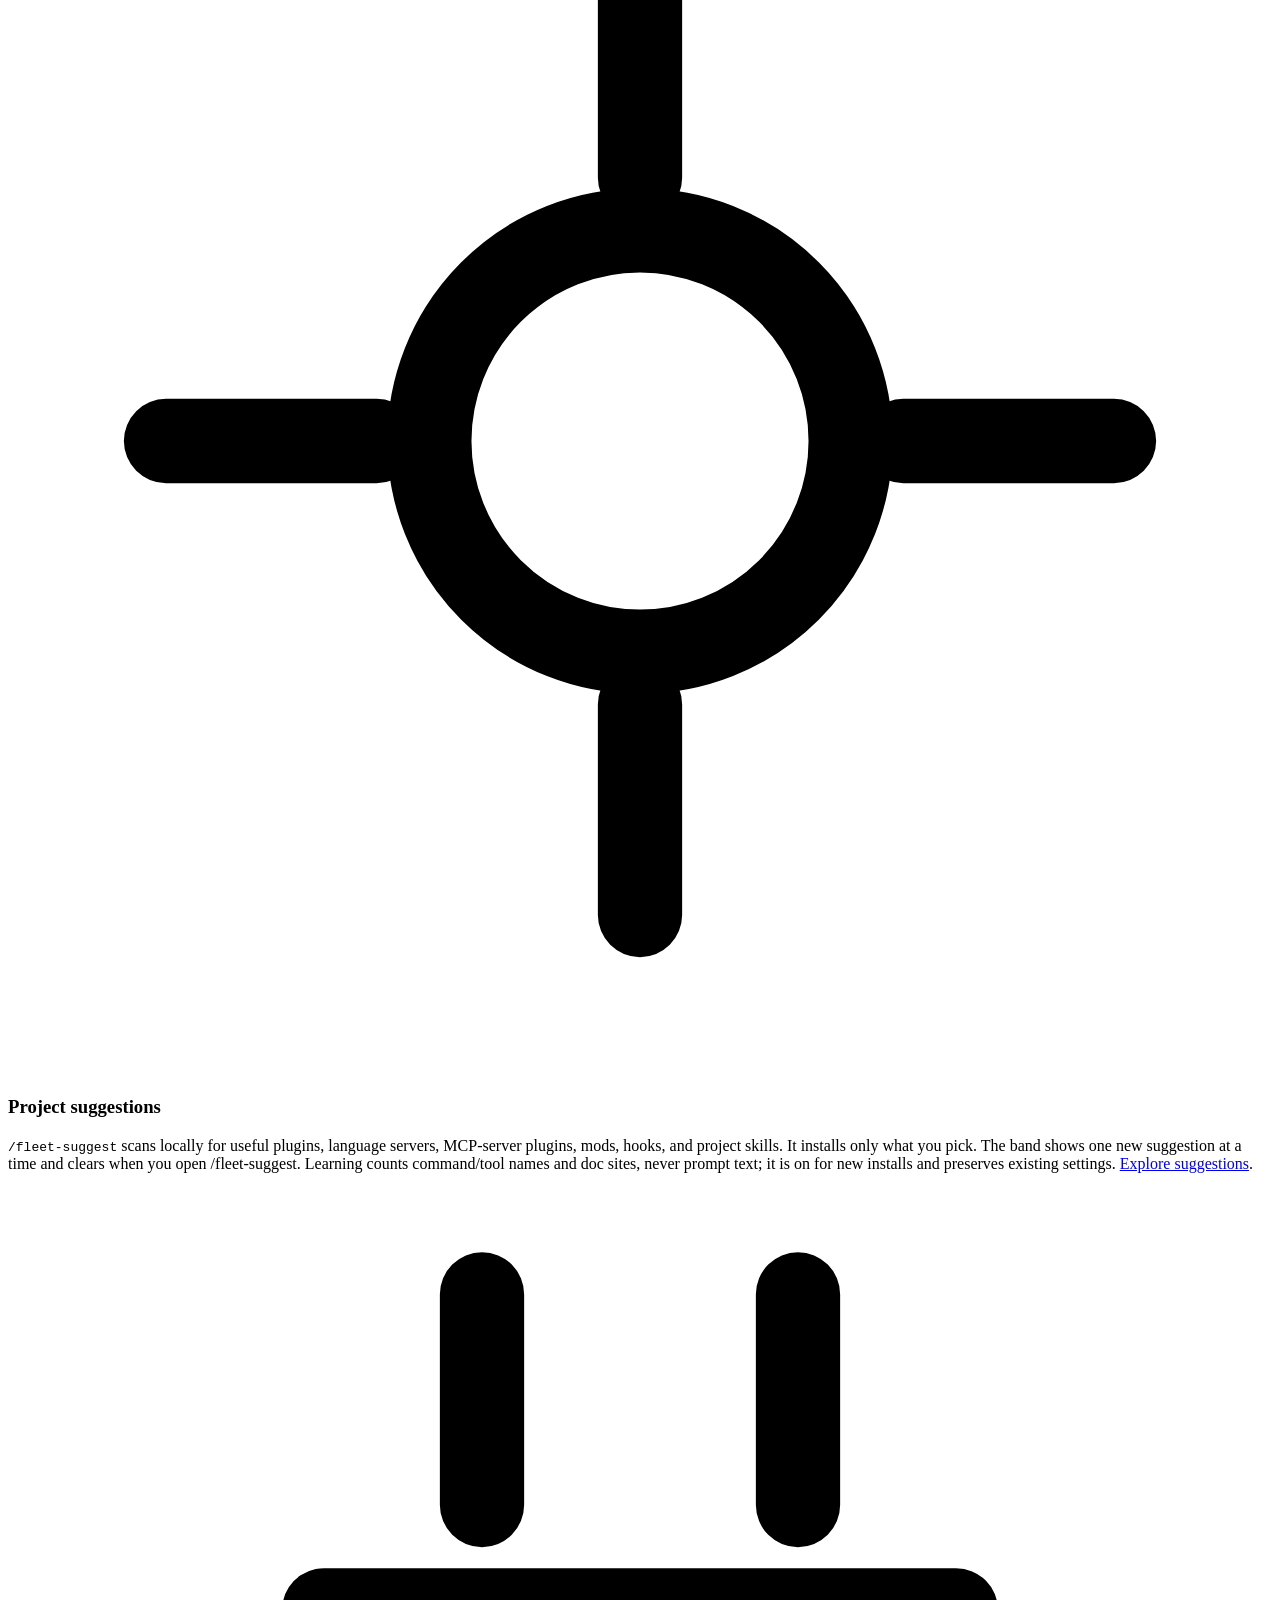
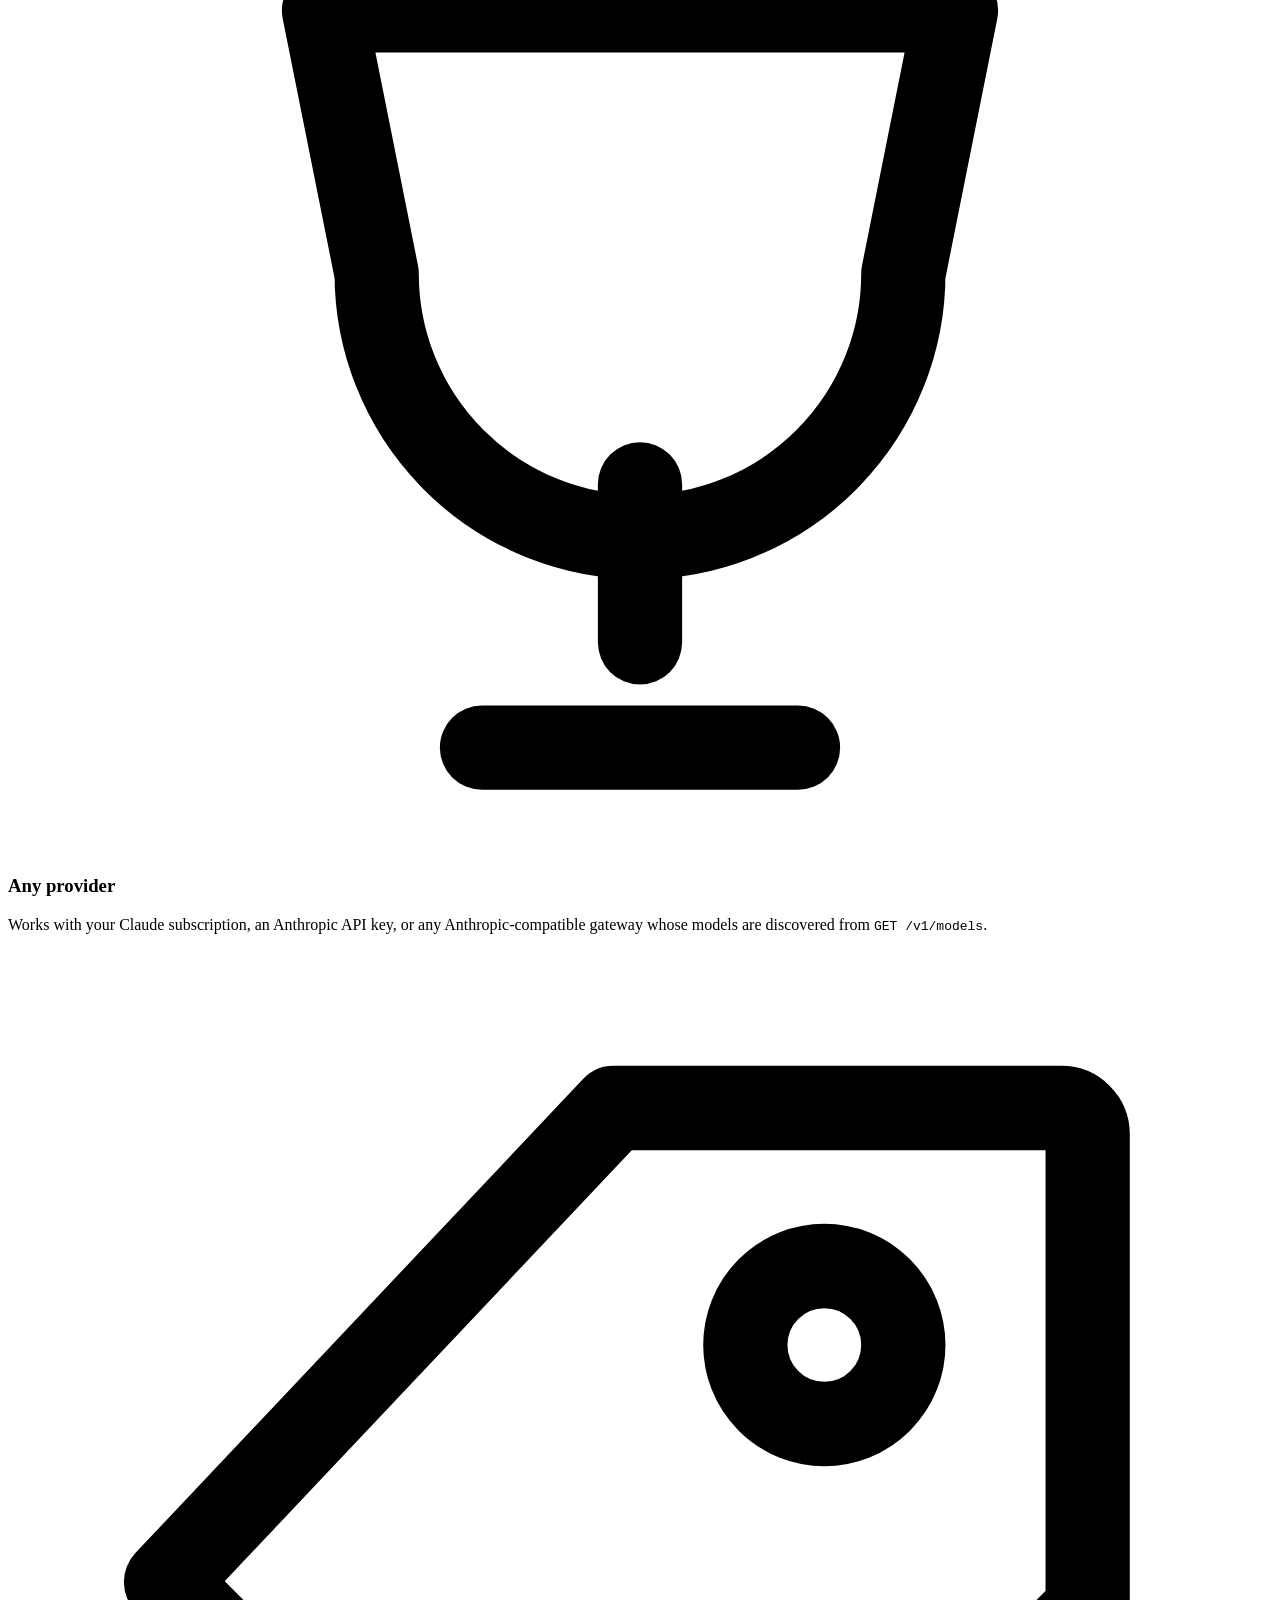
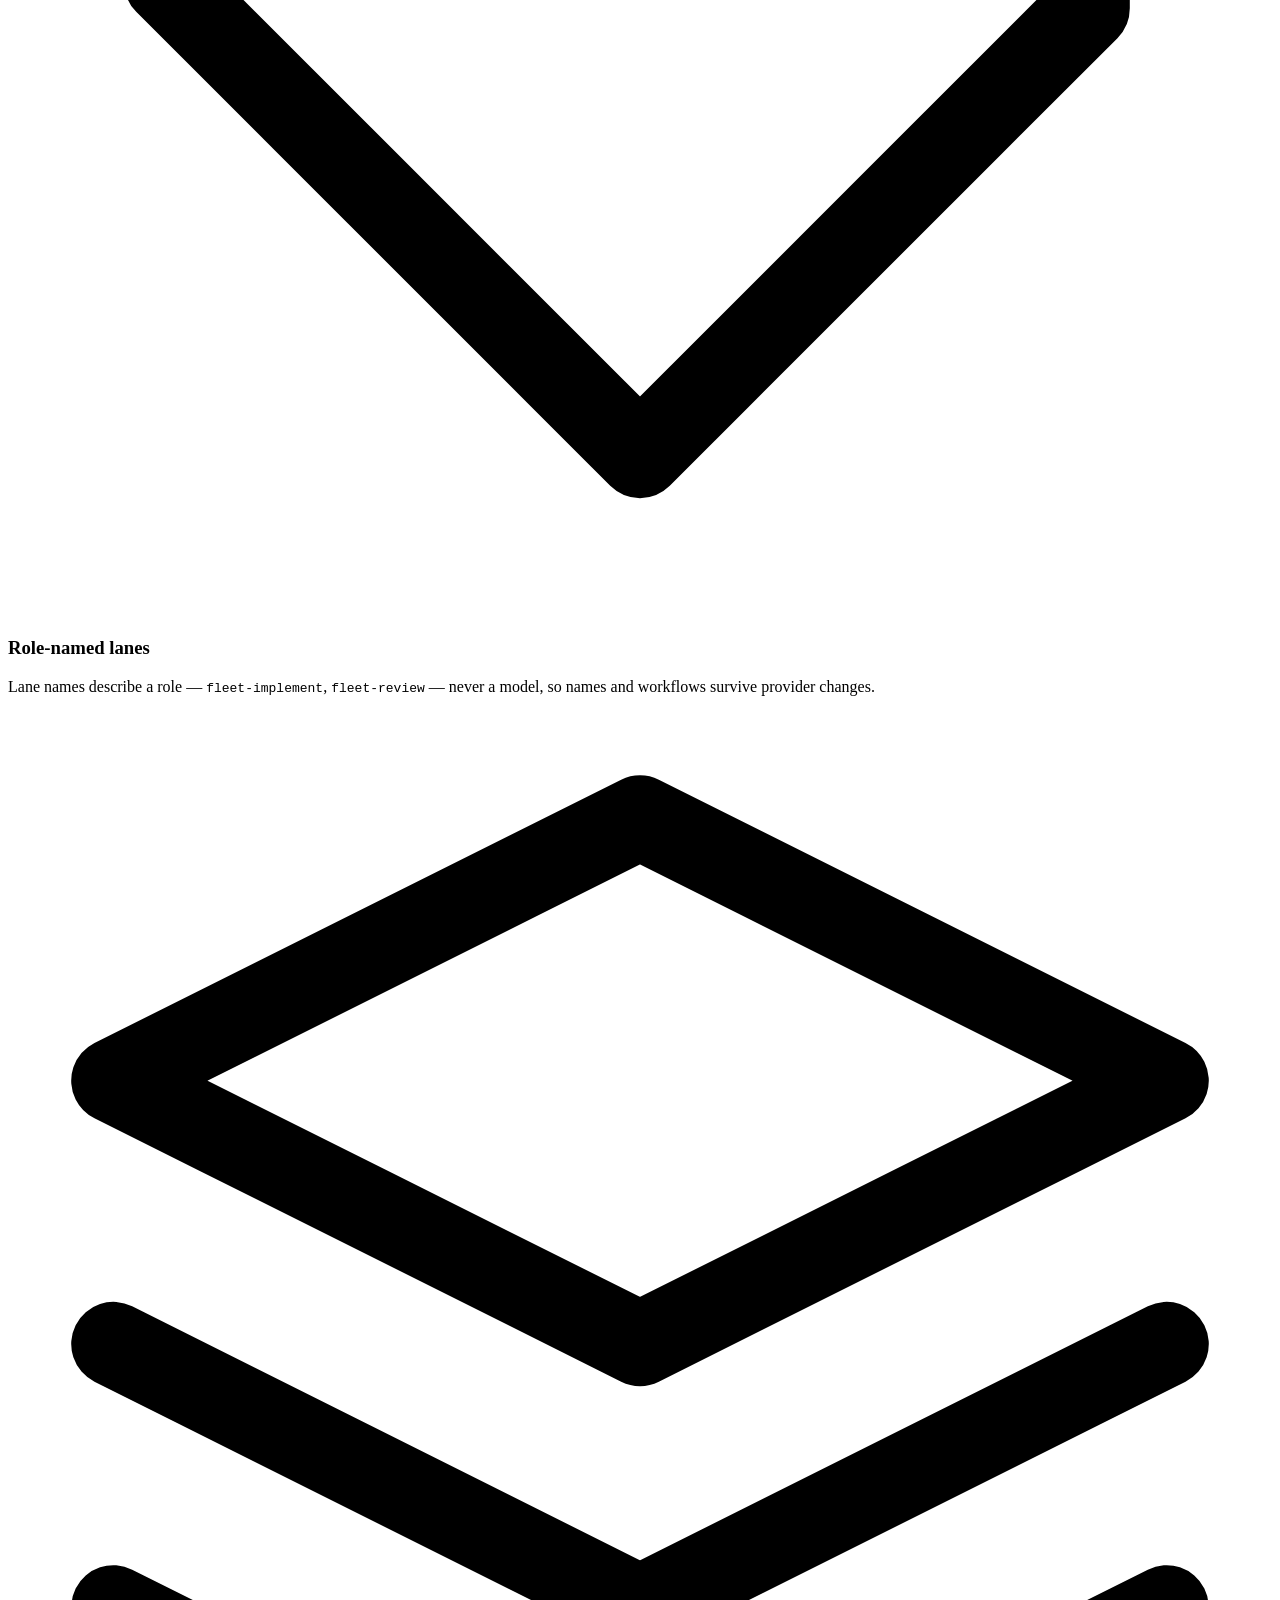
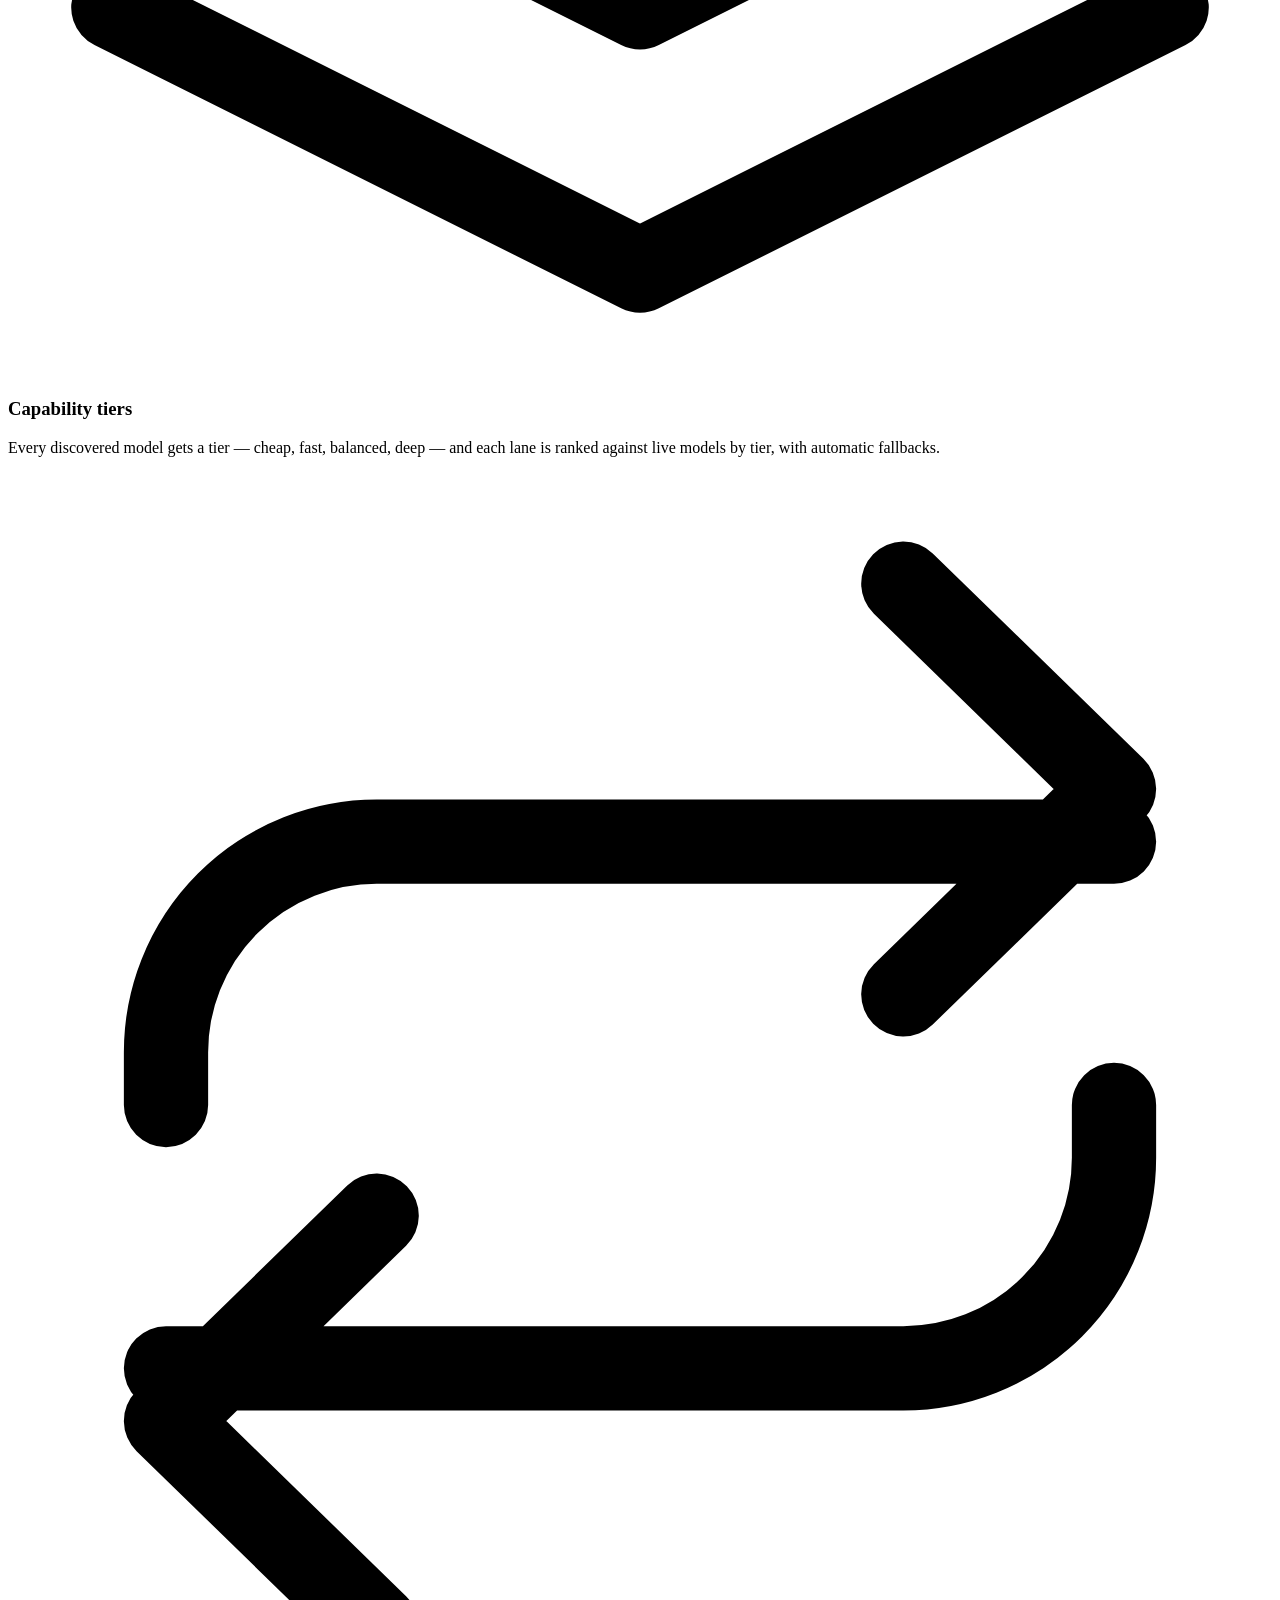
==== commit 359d18cc: "feat(plugins): Playwright on by default (2.22.0) A new install adds the Playwright plugin from Anthr" ====
--- a/site/index.html
+++ b/site/index.html
@@ -60,7 +60,7 @@
       <p class="lede">AgentFleet installs 19 native Claude Code subagents ("lanes"), each named for a role — plan, implement, review, test — never a model. Point it at your Claude subscription, an Anthropic API key, or any Anthropic-compatible gateway, and every lane gets the best-fit model automatically.</p>
 
       <p>One command installs and updates; a wizard configures everything.</p>
-      <p class="latest-badge"><span class="latest-badge-version" data-latest-version>v2.21.0</span> &middot; <span class="latest-badge-date" data-latest-date>November 8, 2026</span> &middot; <a href="#changelog">What's new</a></p>
+      <p class="latest-badge"><span class="latest-badge-version" data-latest-version>v2.22.0</span> &middot; <span class="latest-badge-date" data-latest-date>November 9, 2026</span> &middot; <a href="#changelog">What's new</a></p>
 
       <div class="tabs" id="install-tabs">
         <div role="tablist" aria-label="Operating system">
@@ -432,20 +432,27 @@
 
     <div class="release-card">
       <div class="release-head">
-        <span class="release-version" data-latest-version>v2.21.0</span>
-        <span class="release-date" data-latest-date>November 8, 2026</span>
-      </div>
-      <p>New installs get documentation lookup and security warnings, and Claude can operate desktop apps and phones when you turn it on.</p>
+        <span class="release-version" data-latest-version>v2.22.0</span>
+        <span class="release-date" data-latest-date>November 9, 2026</span>
+      </div>
+      <p>Playwright is on by default, so Claude can open your web app and check it in a browser.</p>
       <ul class="release-list">
-        <li>New installs add Context7 (current library docs) and Security Guidance (warns about insecure code). Existing installs are asked once in <code class="il">agentfleet configure</code>. Each, and Google's EGM, has an <code class="il">agentfleet config</code> on/off switch.</li>
-        <li><code class="il">agentfleet config computer-use on</code> connects Open Computer Use, so Claude can read and operate apps on your macOS, Windows or Linux desktop. Off by default; <code class="il">off</code> disconnects it.</li>
-        <li>Mobile MCP taps through your app on an emulator, simulator or phone: <code class="il">agentfleet config mobile-mcp on</code> for every project, or <code class="il">/fleet-suggest</code> offers it to mobile app projects. Off by default, telemetry off.</li>
-        <li>Desktop and phone control stays in the main session: lanes cannot run it, and Claude keeps away from password managers and payment apps and asks before it sends, buys or deletes anything.</li>
+        <li>New installs add the Playwright plugin with Context7 and Security Guidance. Existing installs are asked once in <code class="il">agentfleet configure</code>, with Yes preselected.</li>
+        <li><code class="il">agentfleet config playwright off</code> turns it off; its browser tools are listed in every session, which costs some context.</li>
       </ul>
     </div>
 
     <h3 class="version-history-heading">Version history</h3>
     <div class="version-history">
+      <details class="version-item">
+        <summary><span class="release-version">v2.21.0</span><span class="release-date">November 8, 2026</span><span class="version-summary">New installs get documentation lookup and security warnings, and Claude can operate desktop apps and phones when you turn it on.</span></summary>
+        <ul class="release-list">
+          <li>New installs add Context7 (current library docs) and Security Guidance (warns about insecure code). Existing installs are asked once in <code class="il">agentfleet configure</code>. Each, and Google's EGM, has an <code class="il">agentfleet config</code> on/off switch.</li>
+          <li><code class="il">agentfleet config computer-use on</code> connects Open Computer Use, so Claude can read and operate apps on your macOS, Windows or Linux desktop. Off by default; <code class="il">off</code> disconnects it.</li>
+          <li>Mobile MCP taps through your app on an emulator, simulator or phone: <code class="il">agentfleet config mobile-mcp on</code> for every project, or <code class="il">/fleet-suggest</code> offers it to mobile app projects. Off by default, telemetry off.</li>
+          <li>Desktop and phone control stays in the main session: lanes cannot run it, and Claude keeps away from password managers and payment apps and asks before it sends, buys or deletes anything.</li>
+        </ul>
+      </details>
       <details class="version-item">
         <summary><span class="release-version">v2.20.0</span><span class="release-date">November 7, 2026</span><span class="version-summary">Plans are reviewed with fresh eyes, and large projects can add Google's Elephant-Goldfish Model.</span></summary>
         <ul class="release-list">
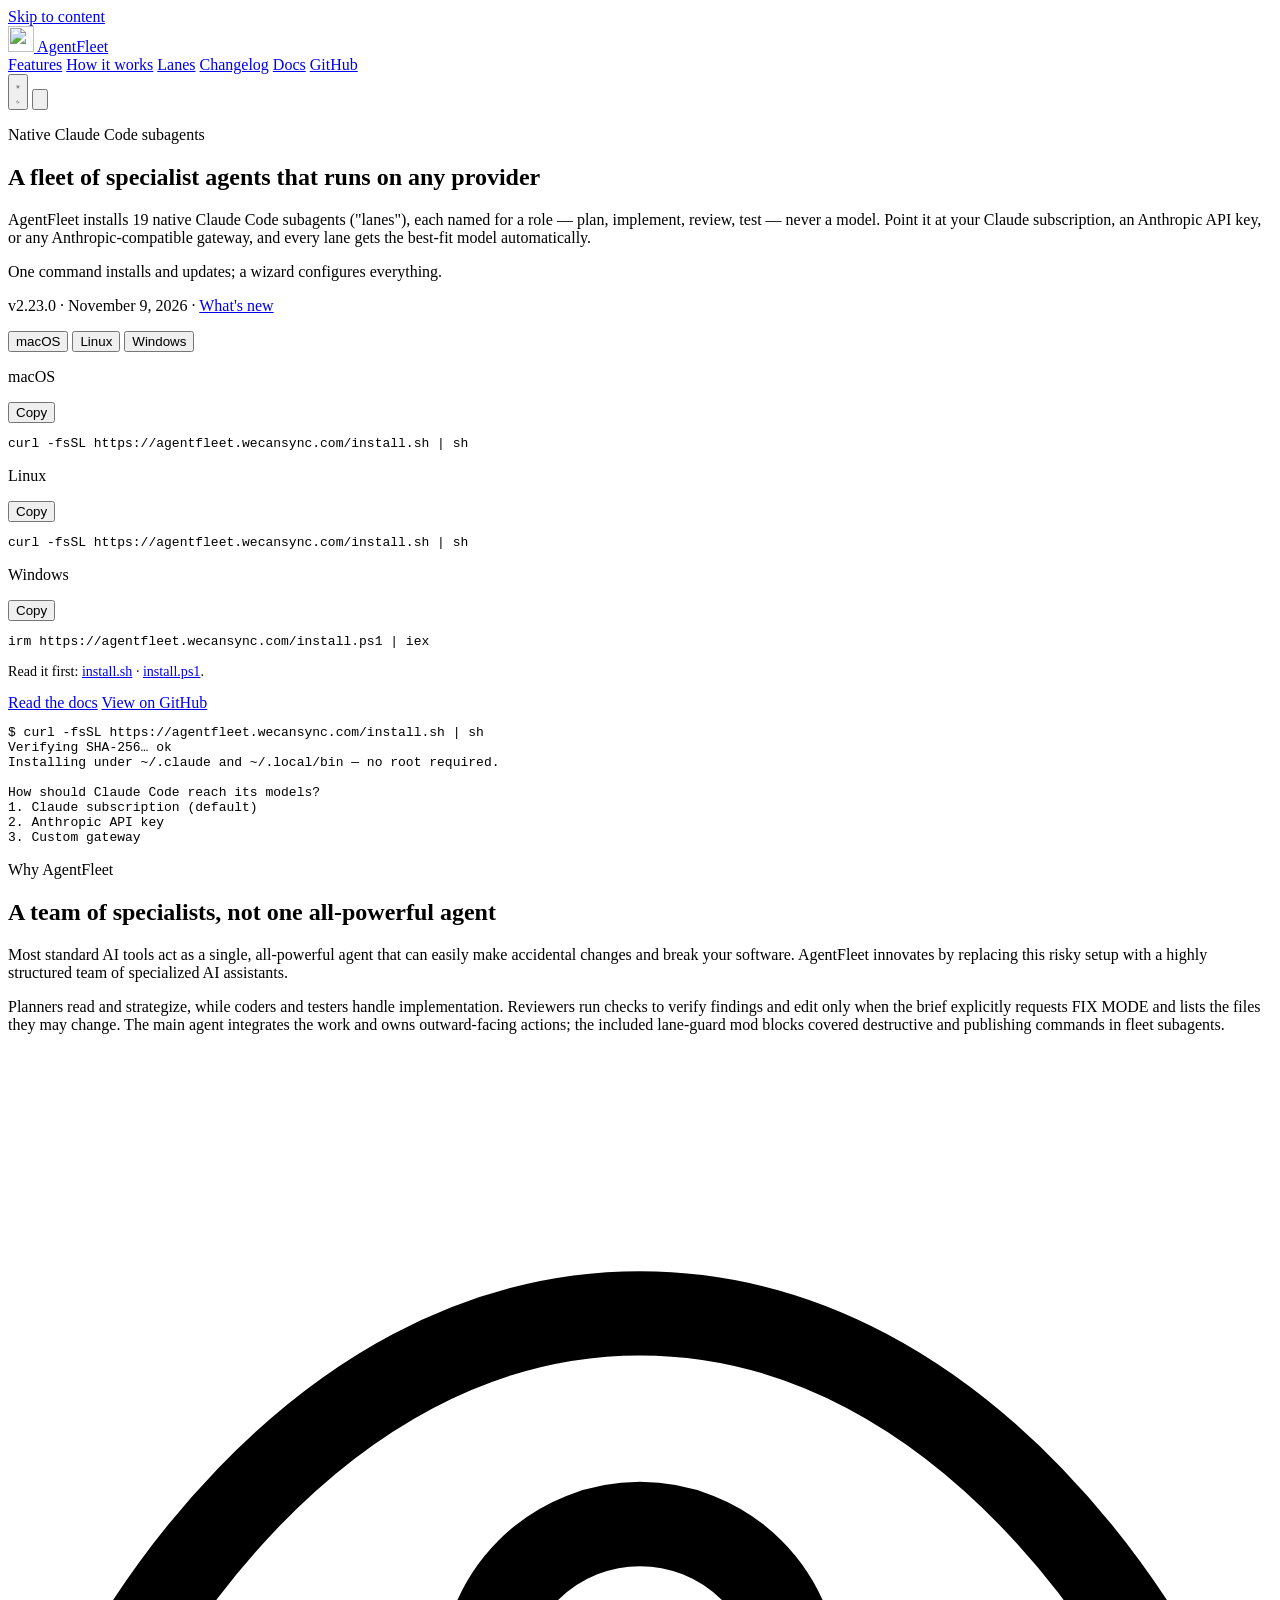
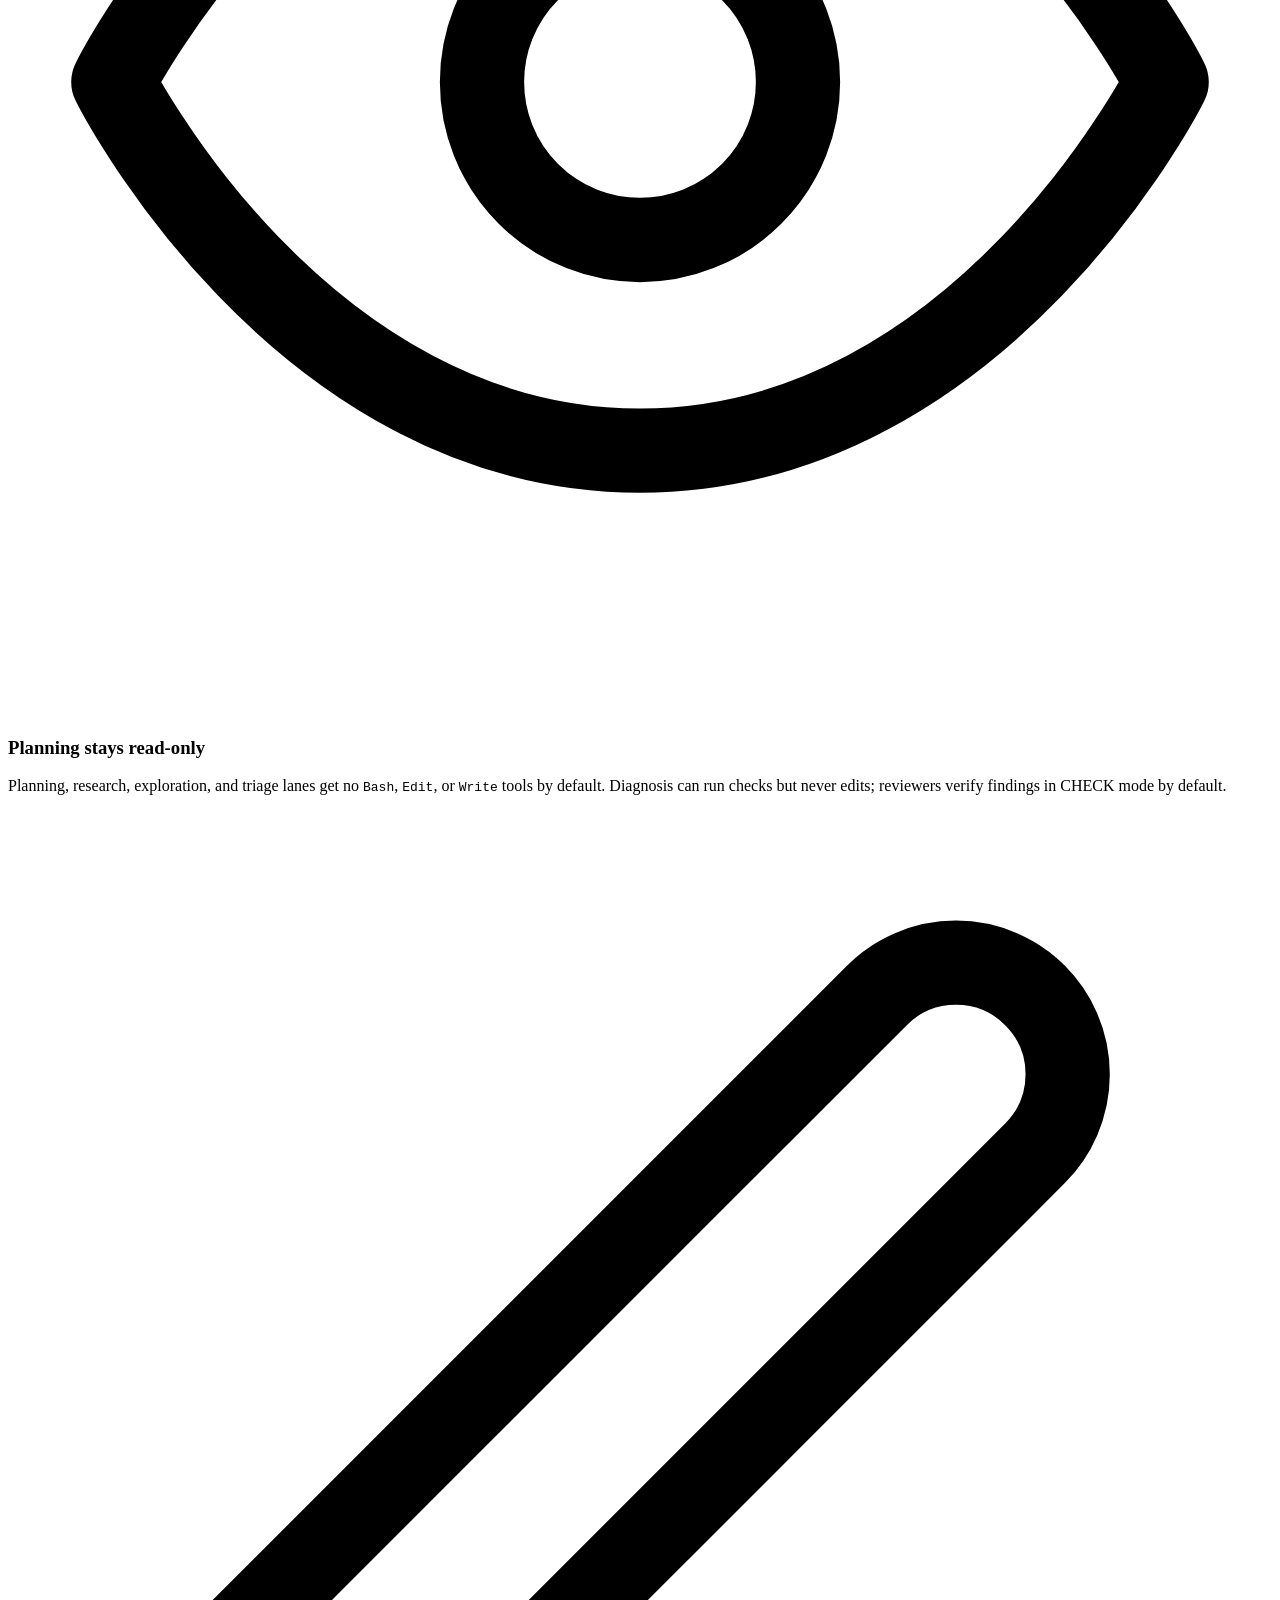
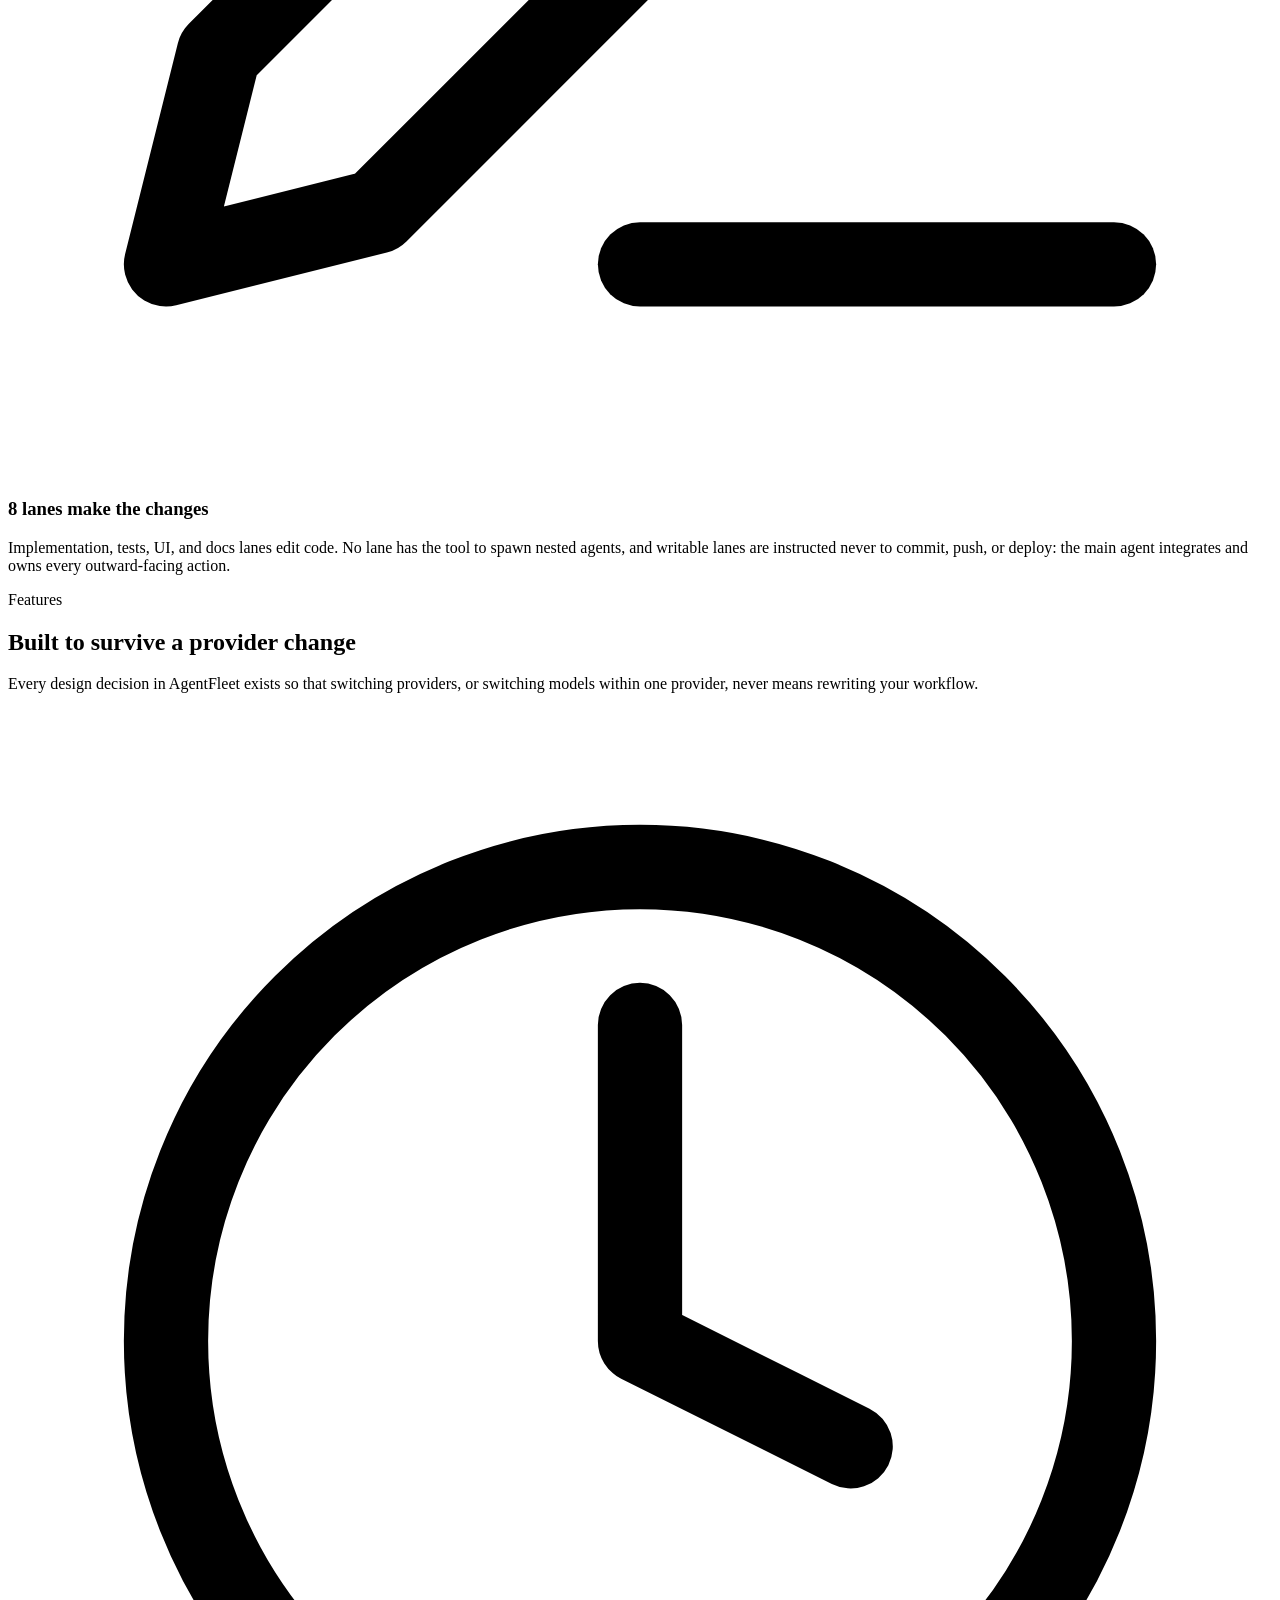
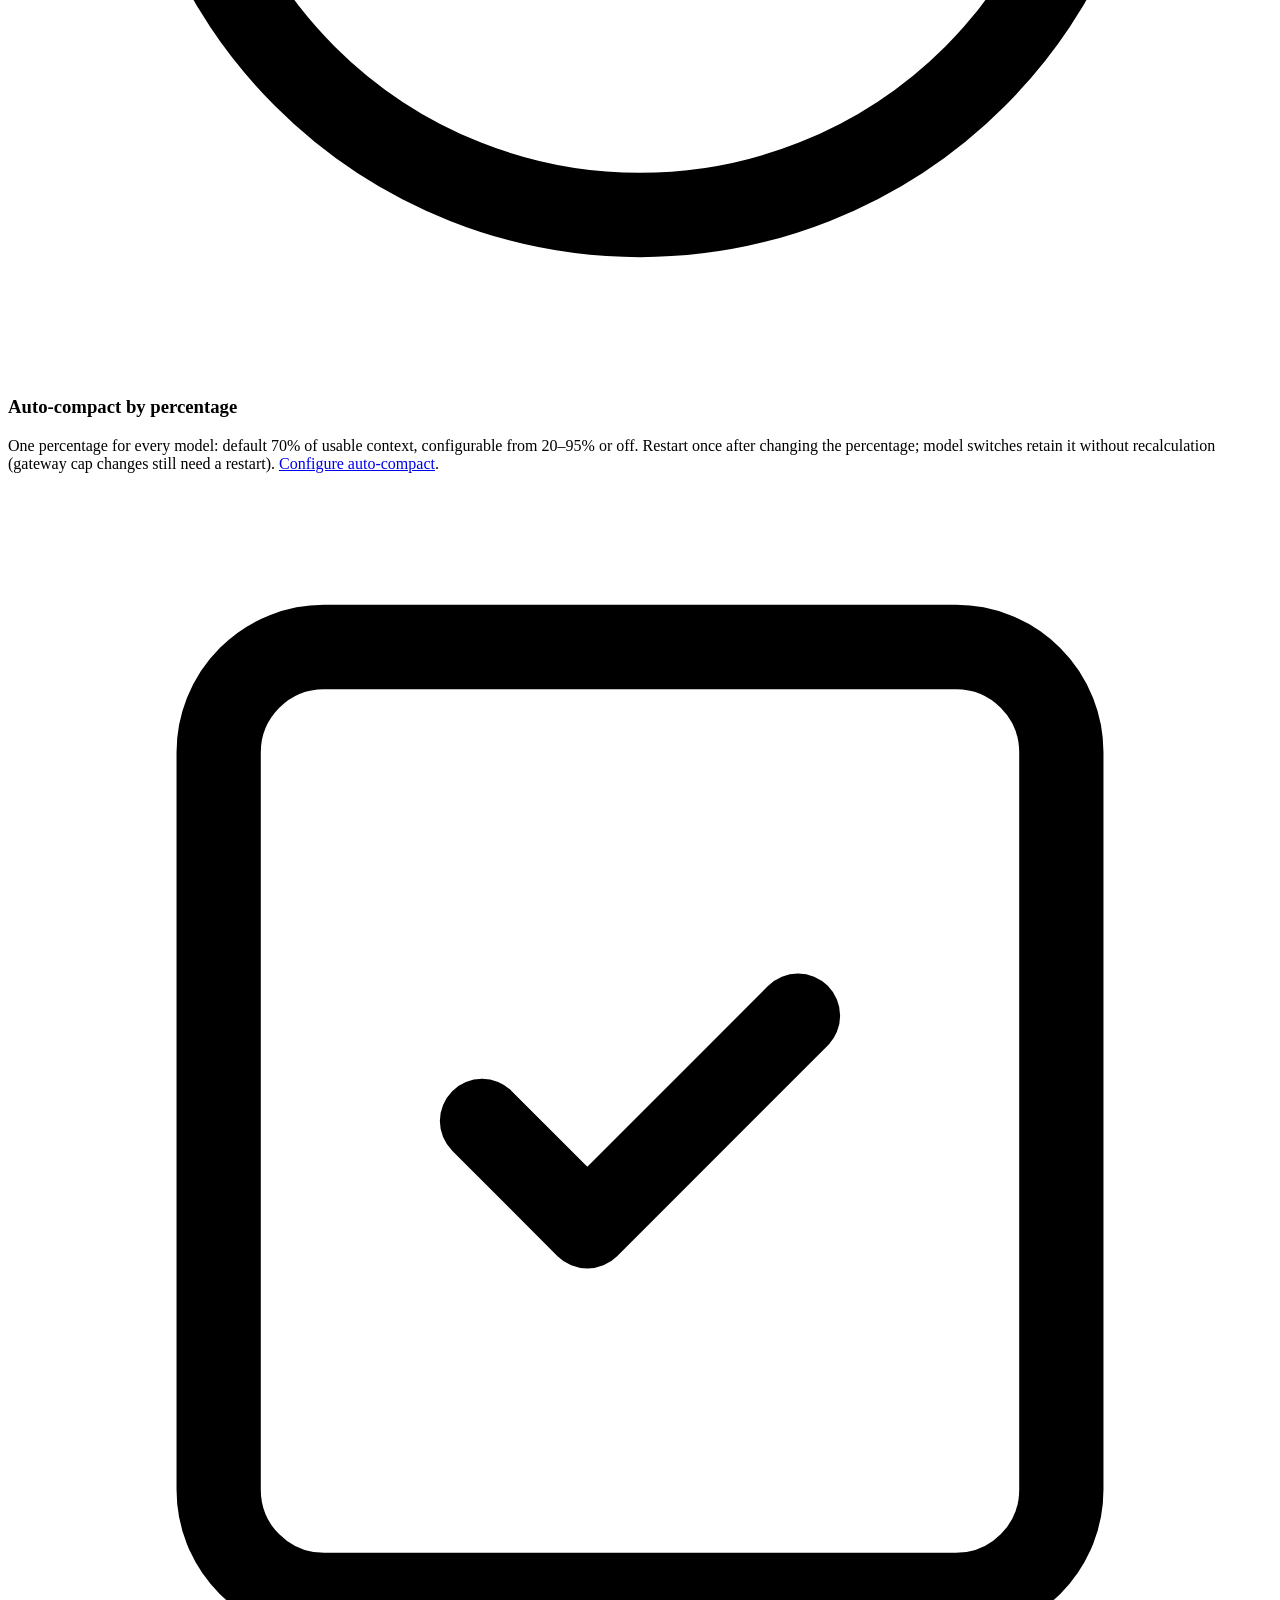
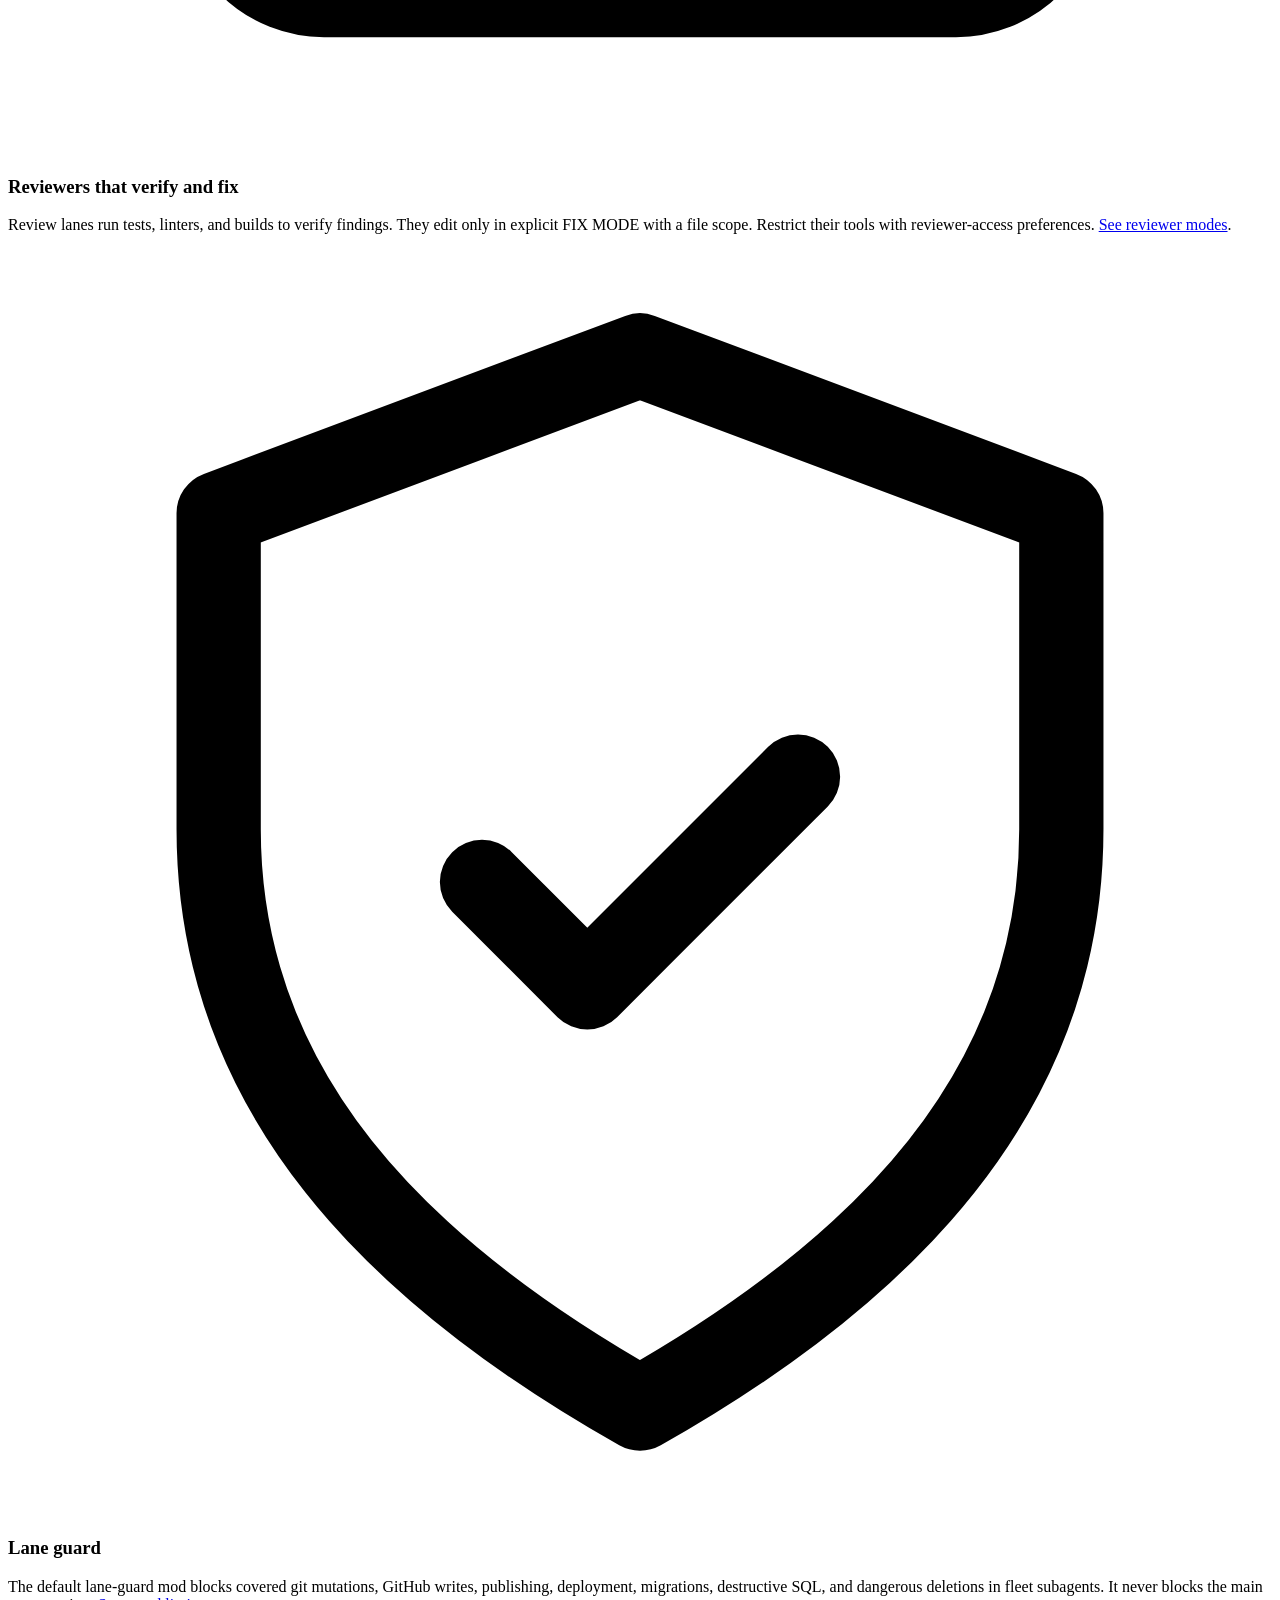
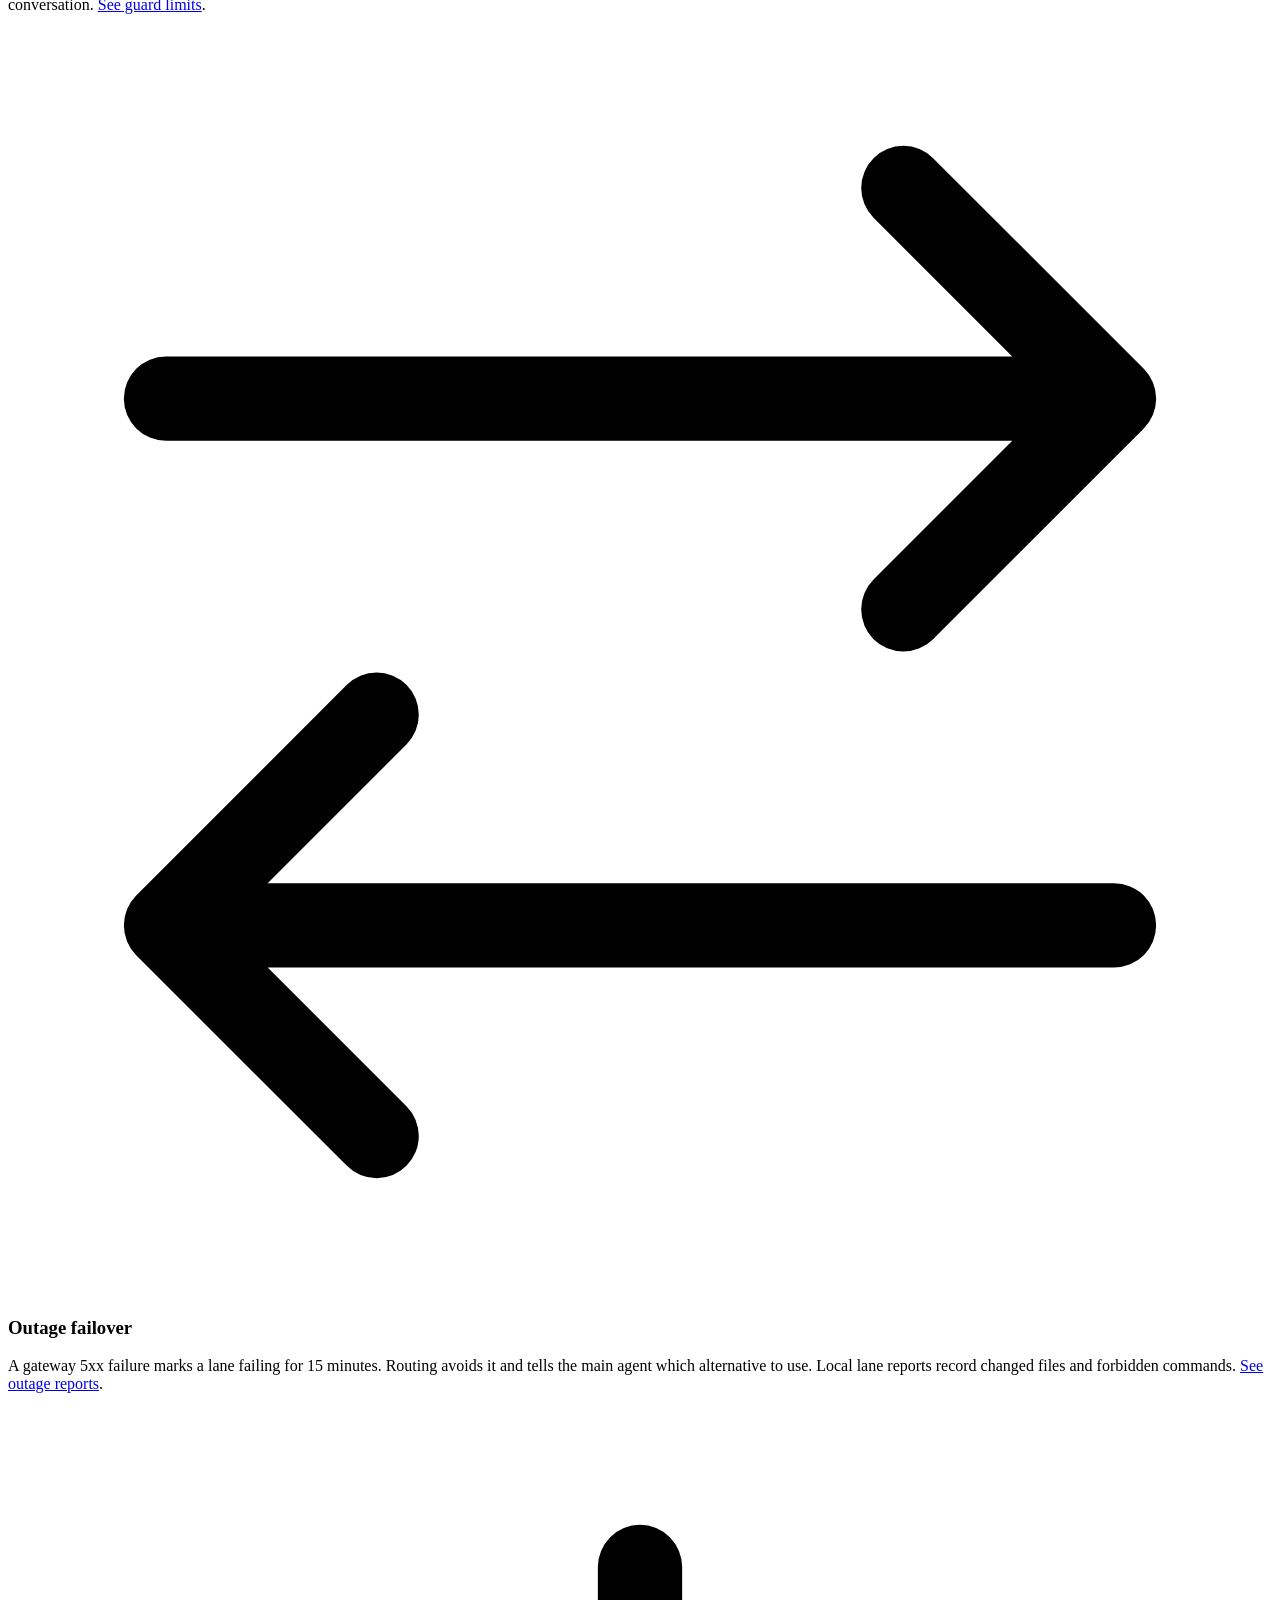
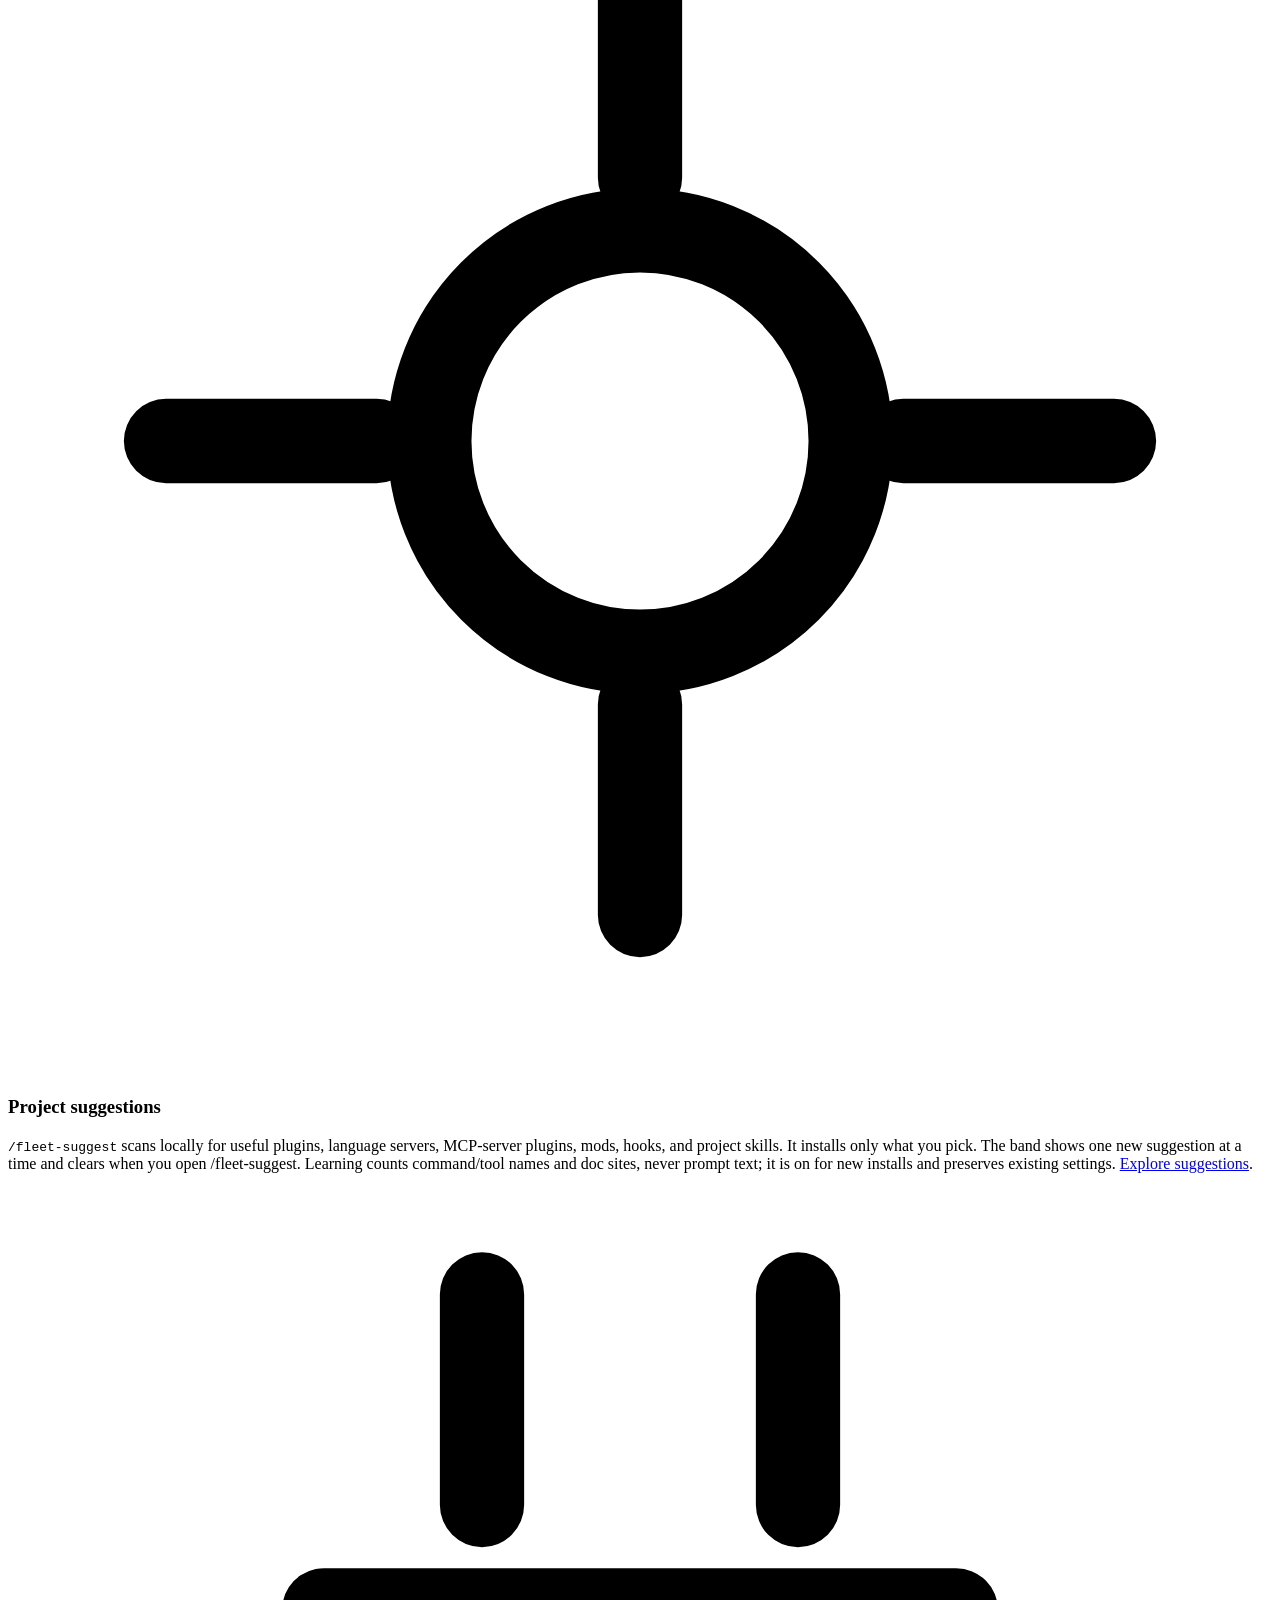
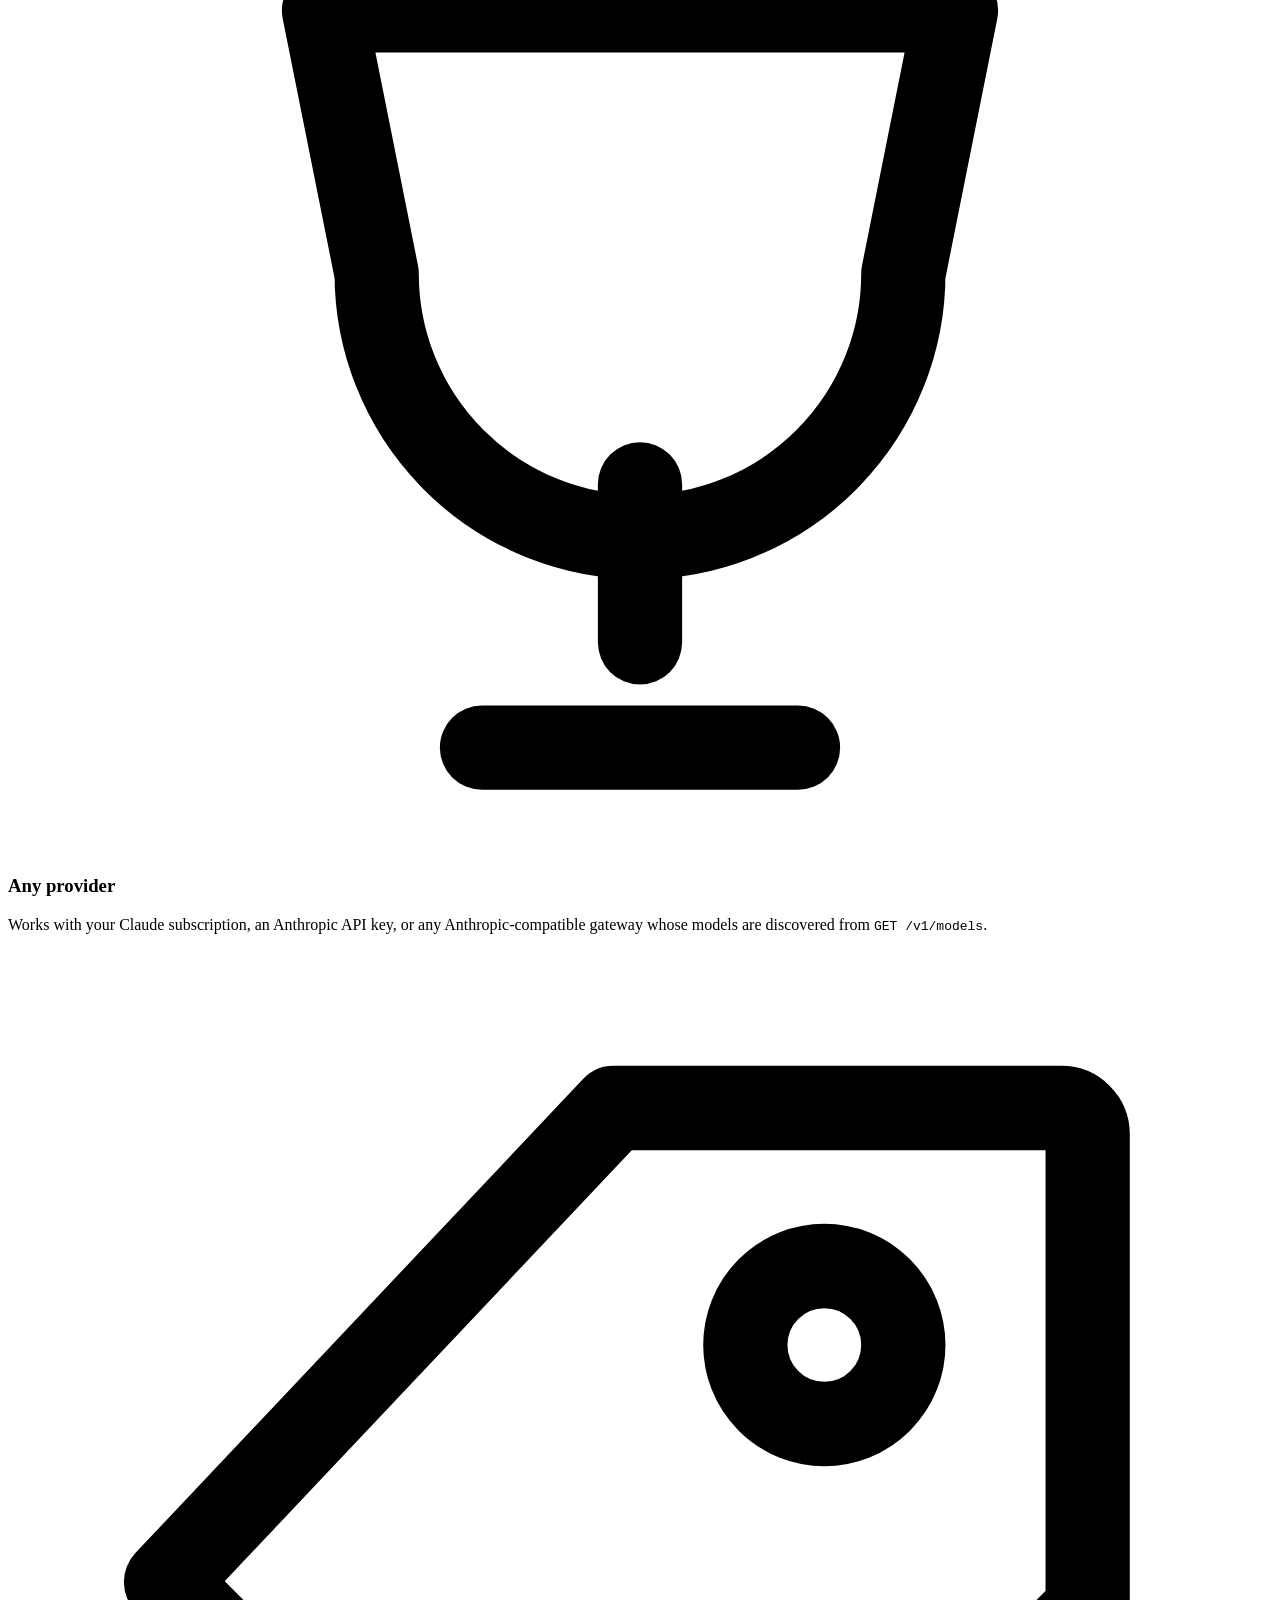
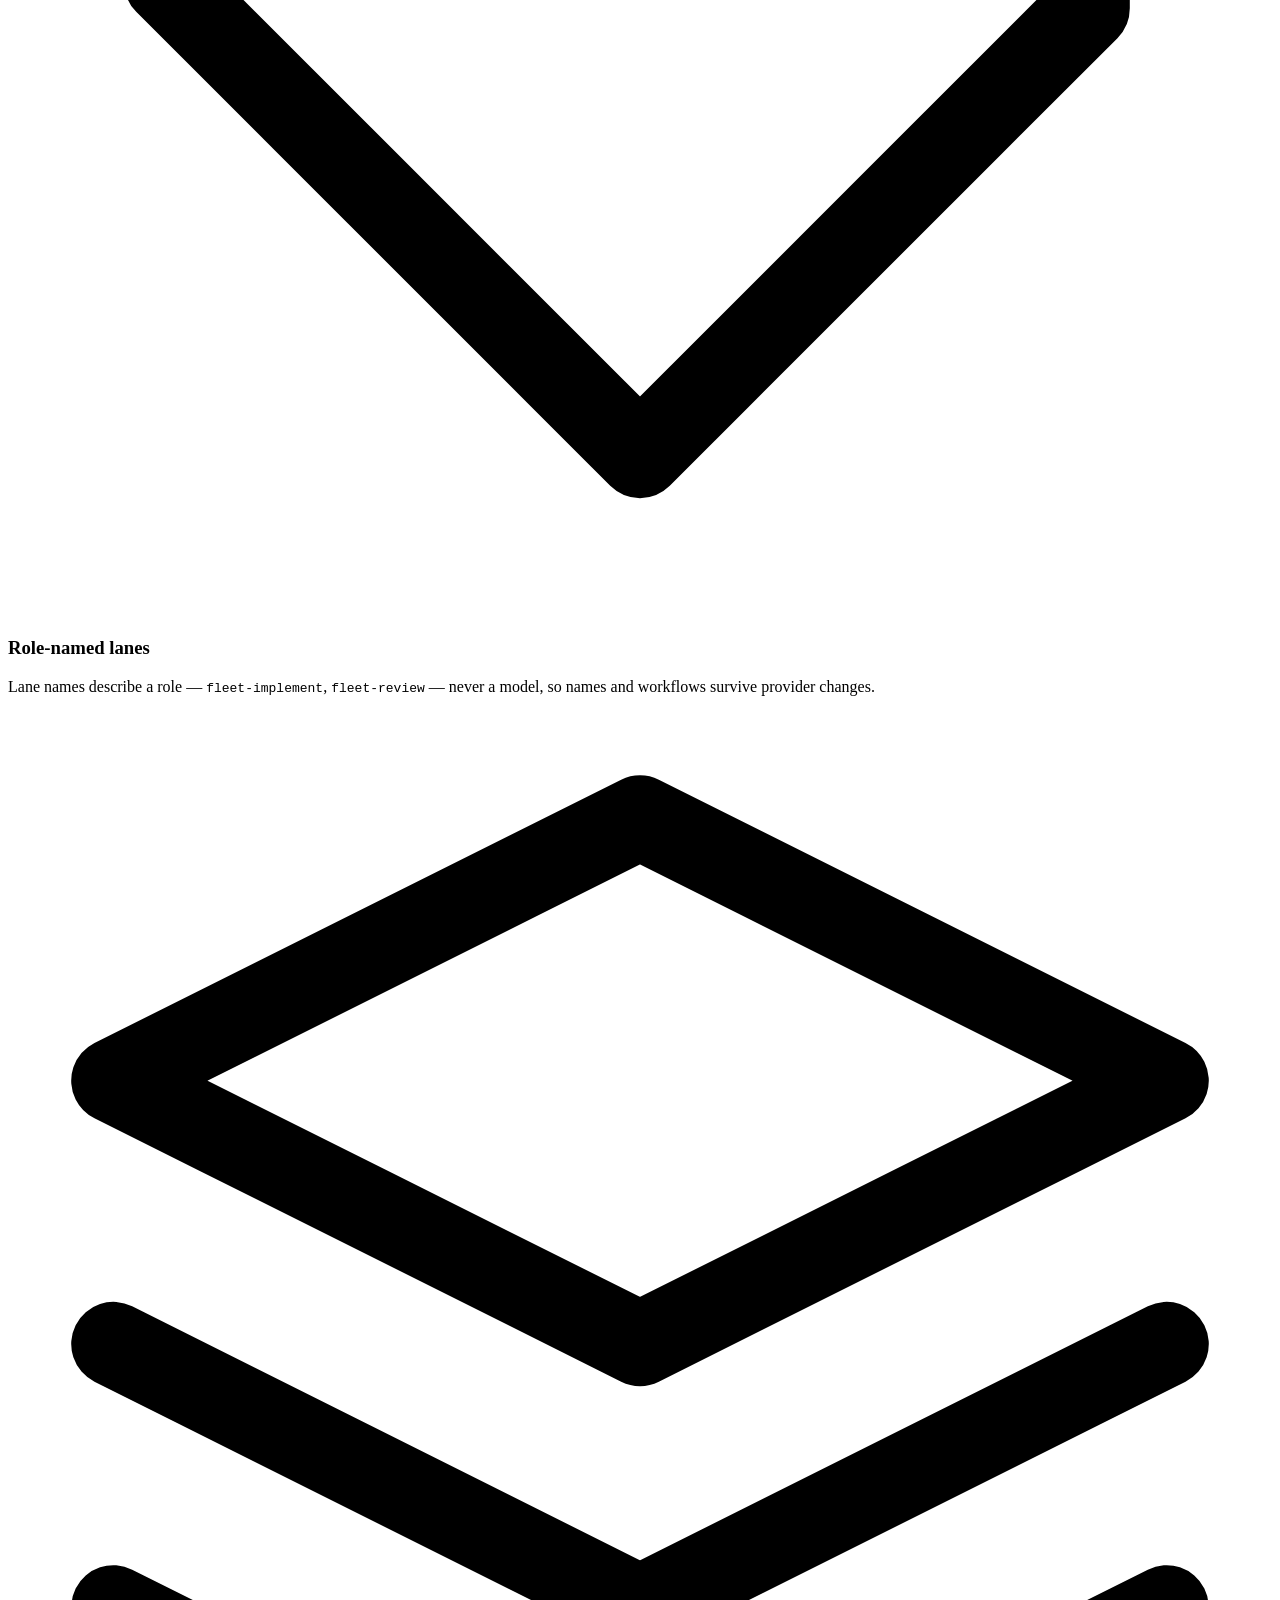
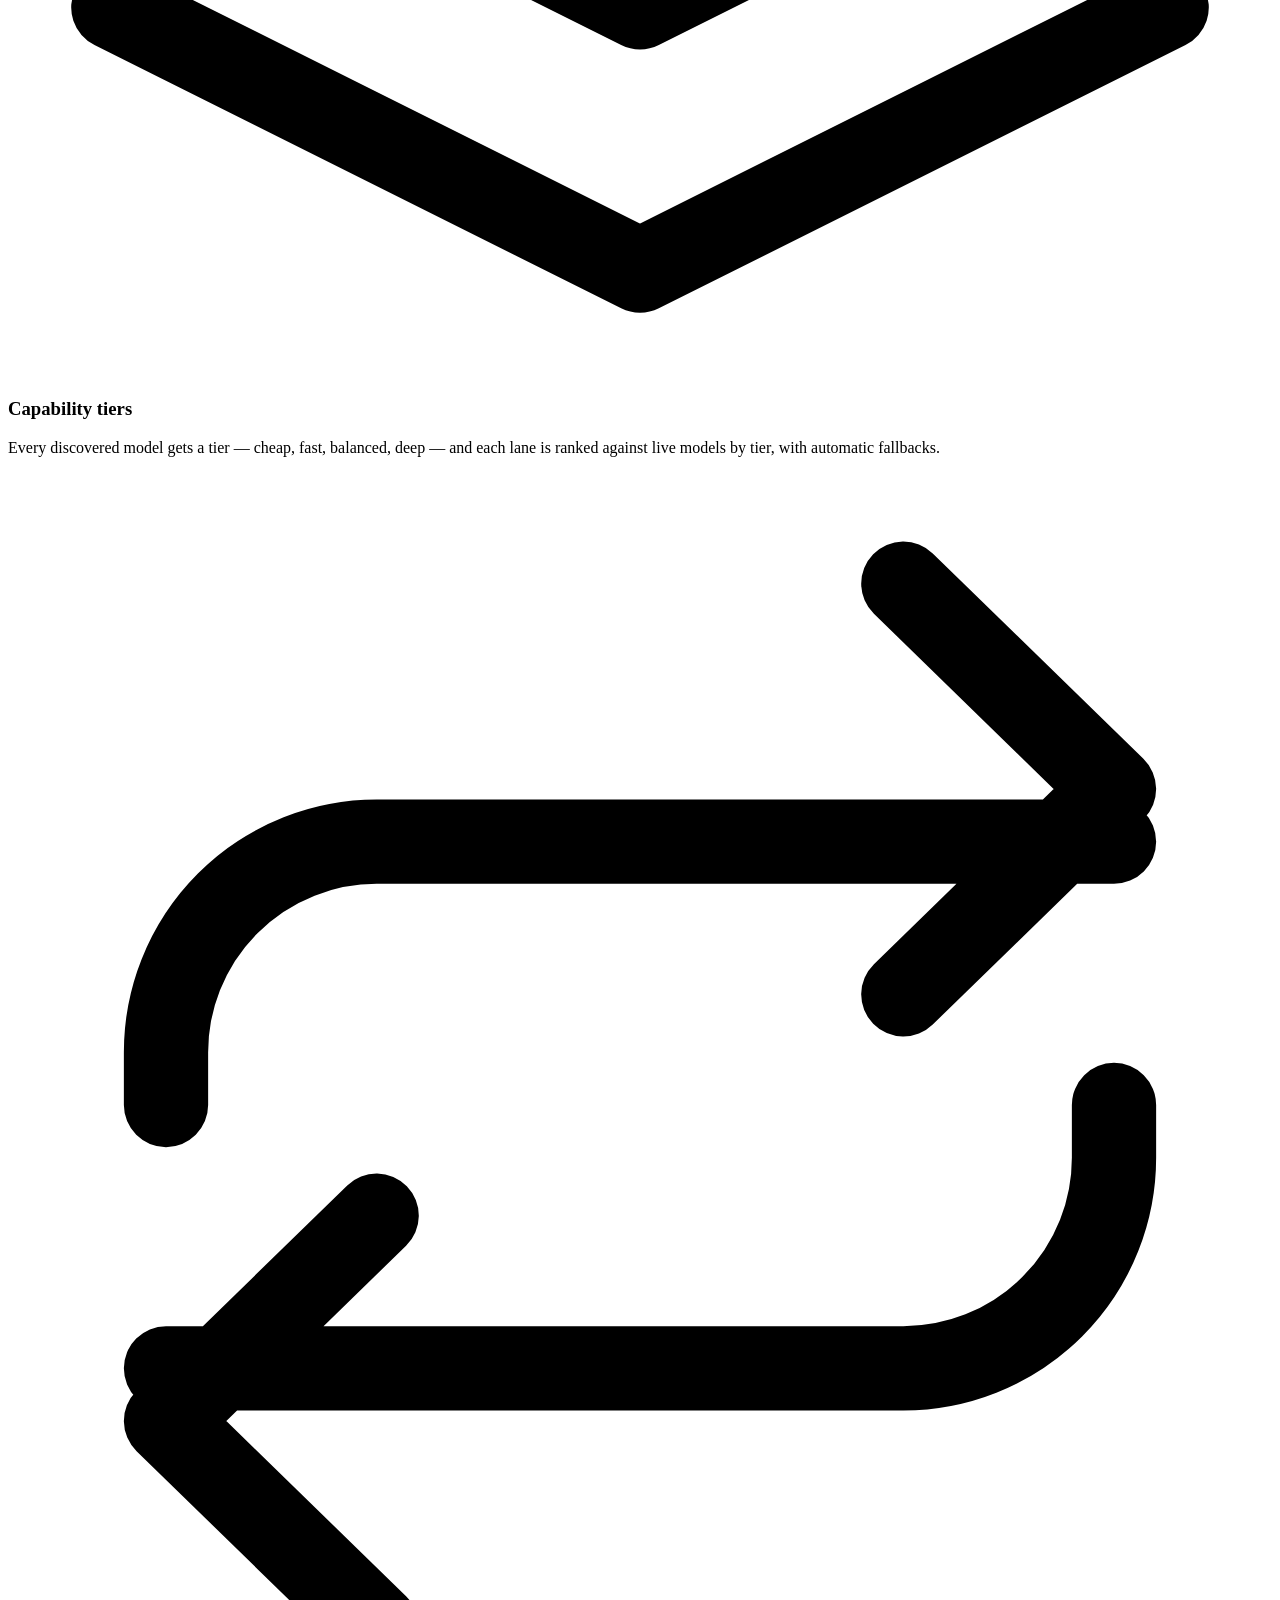
==== commit d0c2757e: "feat(ci): add agentfleet ci local status and offer Boat - agentfleet ci runs the project's tests loc" ====
--- a/site/index.html
+++ b/site/index.html
@@ -60,7 +60,7 @@
       <p class="lede">AgentFleet installs 19 native Claude Code subagents ("lanes"), each named for a role — plan, implement, review, test — never a model. Point it at your Claude subscription, an Anthropic API key, or any Anthropic-compatible gateway, and every lane gets the best-fit model automatically.</p>
 
       <p>One command installs and updates; a wizard configures everything.</p>
-      <p class="latest-badge"><span class="latest-badge-version" data-latest-version>v2.22.0</span> &middot; <span class="latest-badge-date" data-latest-date>November 9, 2026</span> &middot; <a href="#changelog">What's new</a></p>
+      <p class="latest-badge"><span class="latest-badge-version" data-latest-version>v2.23.0</span> &middot; <span class="latest-badge-date" data-latest-date>November 9, 2026</span> &middot; <a href="#changelog">What's new</a></p>
 
       <div class="tabs" id="install-tabs">
         <div role="tablist" aria-label="Operating system">
@@ -432,18 +432,26 @@
 
     <div class="release-card">
       <div class="release-head">
-        <span class="release-version" data-latest-version>v2.22.0</span>
+        <span class="release-version" data-latest-version>v2.23.0</span>
         <span class="release-date" data-latest-date>November 9, 2026</span>
       </div>
-      <p>Playwright is on by default, so Claude can open your web app and check it in a browser.</p>
+      <p>Check pull requests without hosted CI: run the tests on your machine and post the result to GitHub.</p>
       <ul class="release-list">
-        <li>New installs add the Playwright plugin with Context7 and Security Guidance. Existing installs are asked once in <code class="il">agentfleet configure</code>, with Yes preselected.</li>
-        <li><code class="il">agentfleet config playwright off</code> turns it off; its browser tools are listed in every session, which costs some context.</li>
+        <li><code class="il">agentfleet ci</code> runs the project's tests here and posts <code class="il">agentfleet/tests</code> on the pull request, so a branch can be checked while GitHub Actions is unavailable. Branch protection can require it.</li>
+        <li>Claude runs it after pushing a pull request branch instead of waiting for hosted CI; lanes can run the tests but not post the status.</li>
+        <li><code class="il">/fleet-suggest</code> offers Boat, paid cloud sandboxes, to repositories with GitHub workflows. Off unless you pick it.</li>
       </ul>
     </div>
 
     <h3 class="version-history-heading">Version history</h3>
     <div class="version-history">
+      <details class="version-item">
+        <summary><span class="release-version">v2.22.0</span><span class="release-date">November 9, 2026</span><span class="version-summary">Playwright is on by default, so Claude can open your web app and check it in a browser.</span></summary>
+        <ul class="release-list">
+          <li>New installs add the Playwright plugin with Context7 and Security Guidance. Existing installs are asked once in <code class="il">agentfleet configure</code>, with Yes preselected.</li>
+          <li><code class="il">agentfleet config playwright off</code> turns it off; its browser tools are listed in every session, which costs some context.</li>
+        </ul>
+      </details>
       <details class="version-item">
         <summary><span class="release-version">v2.21.0</span><span class="release-date">November 8, 2026</span><span class="version-summary">New installs get documentation lookup and security warnings, and Claude can operate desktop apps and phones when you turn it on.</span></summary>
         <ul class="release-list">
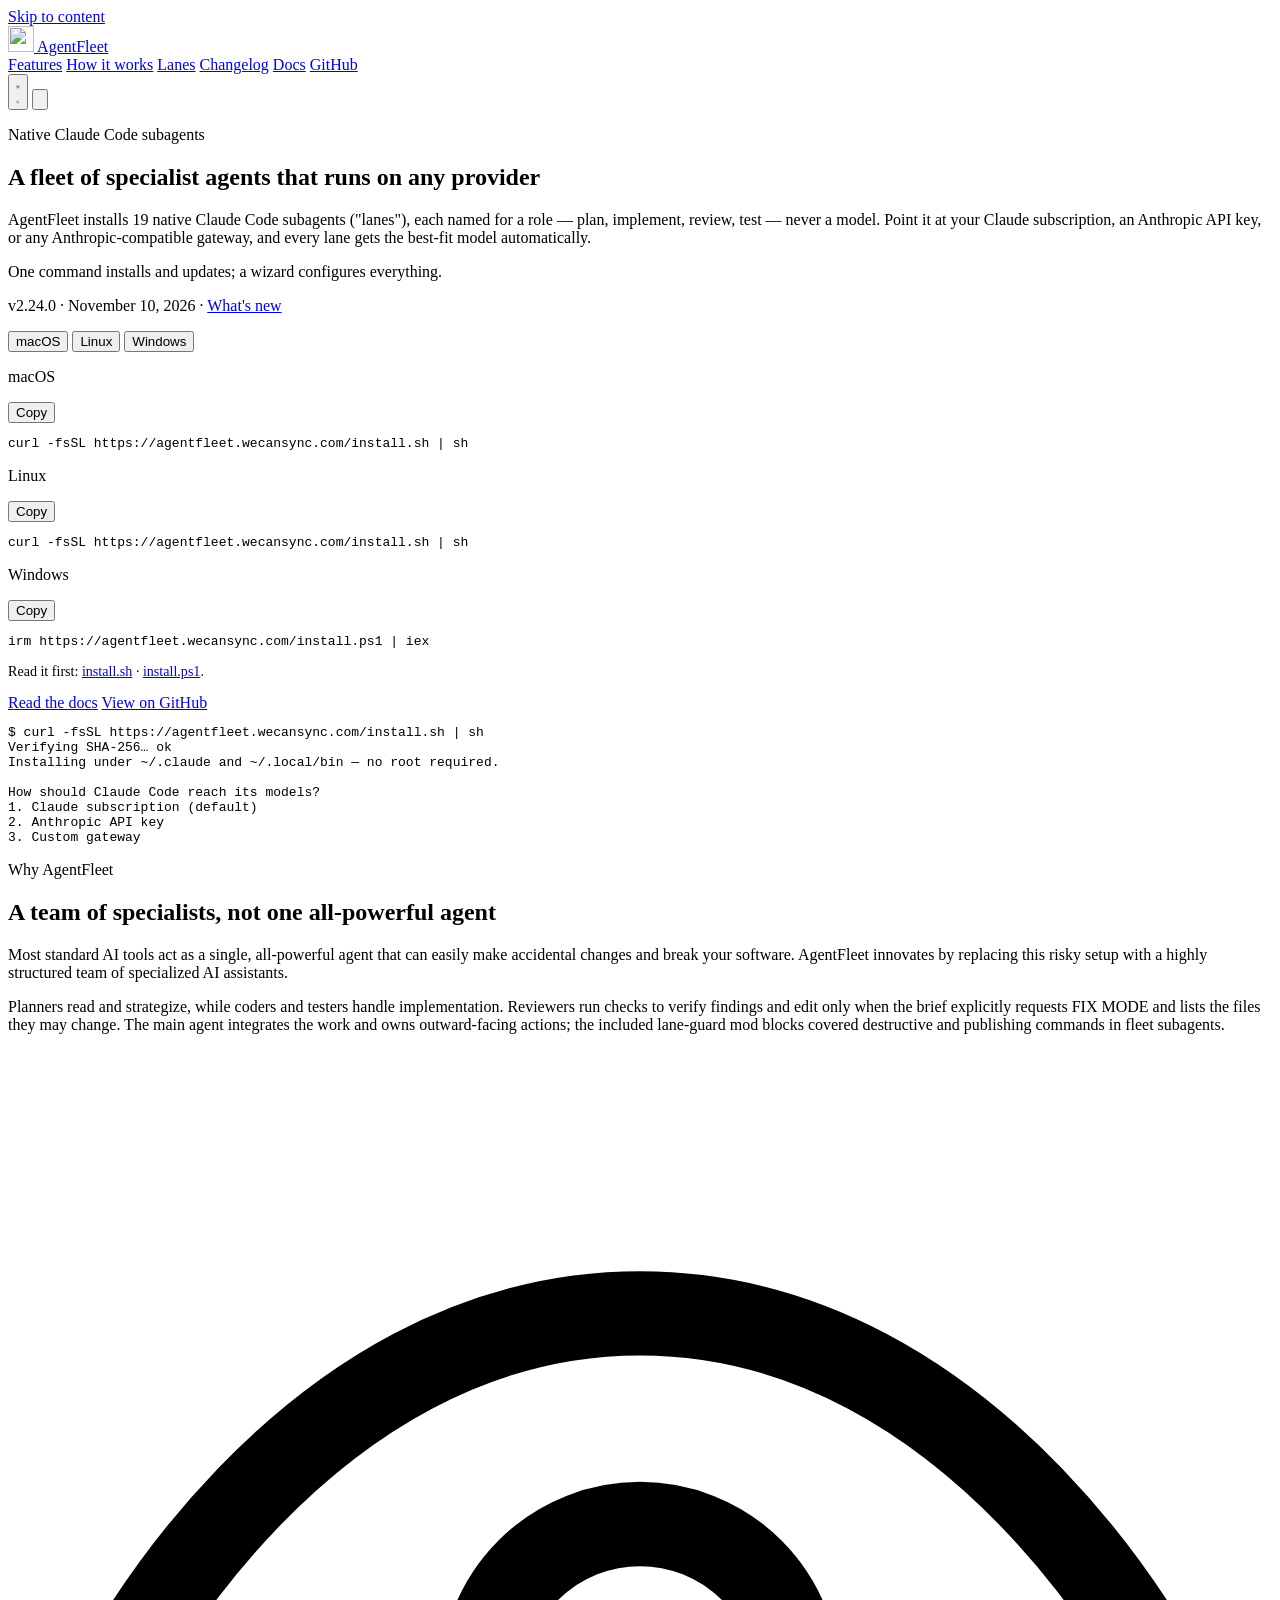
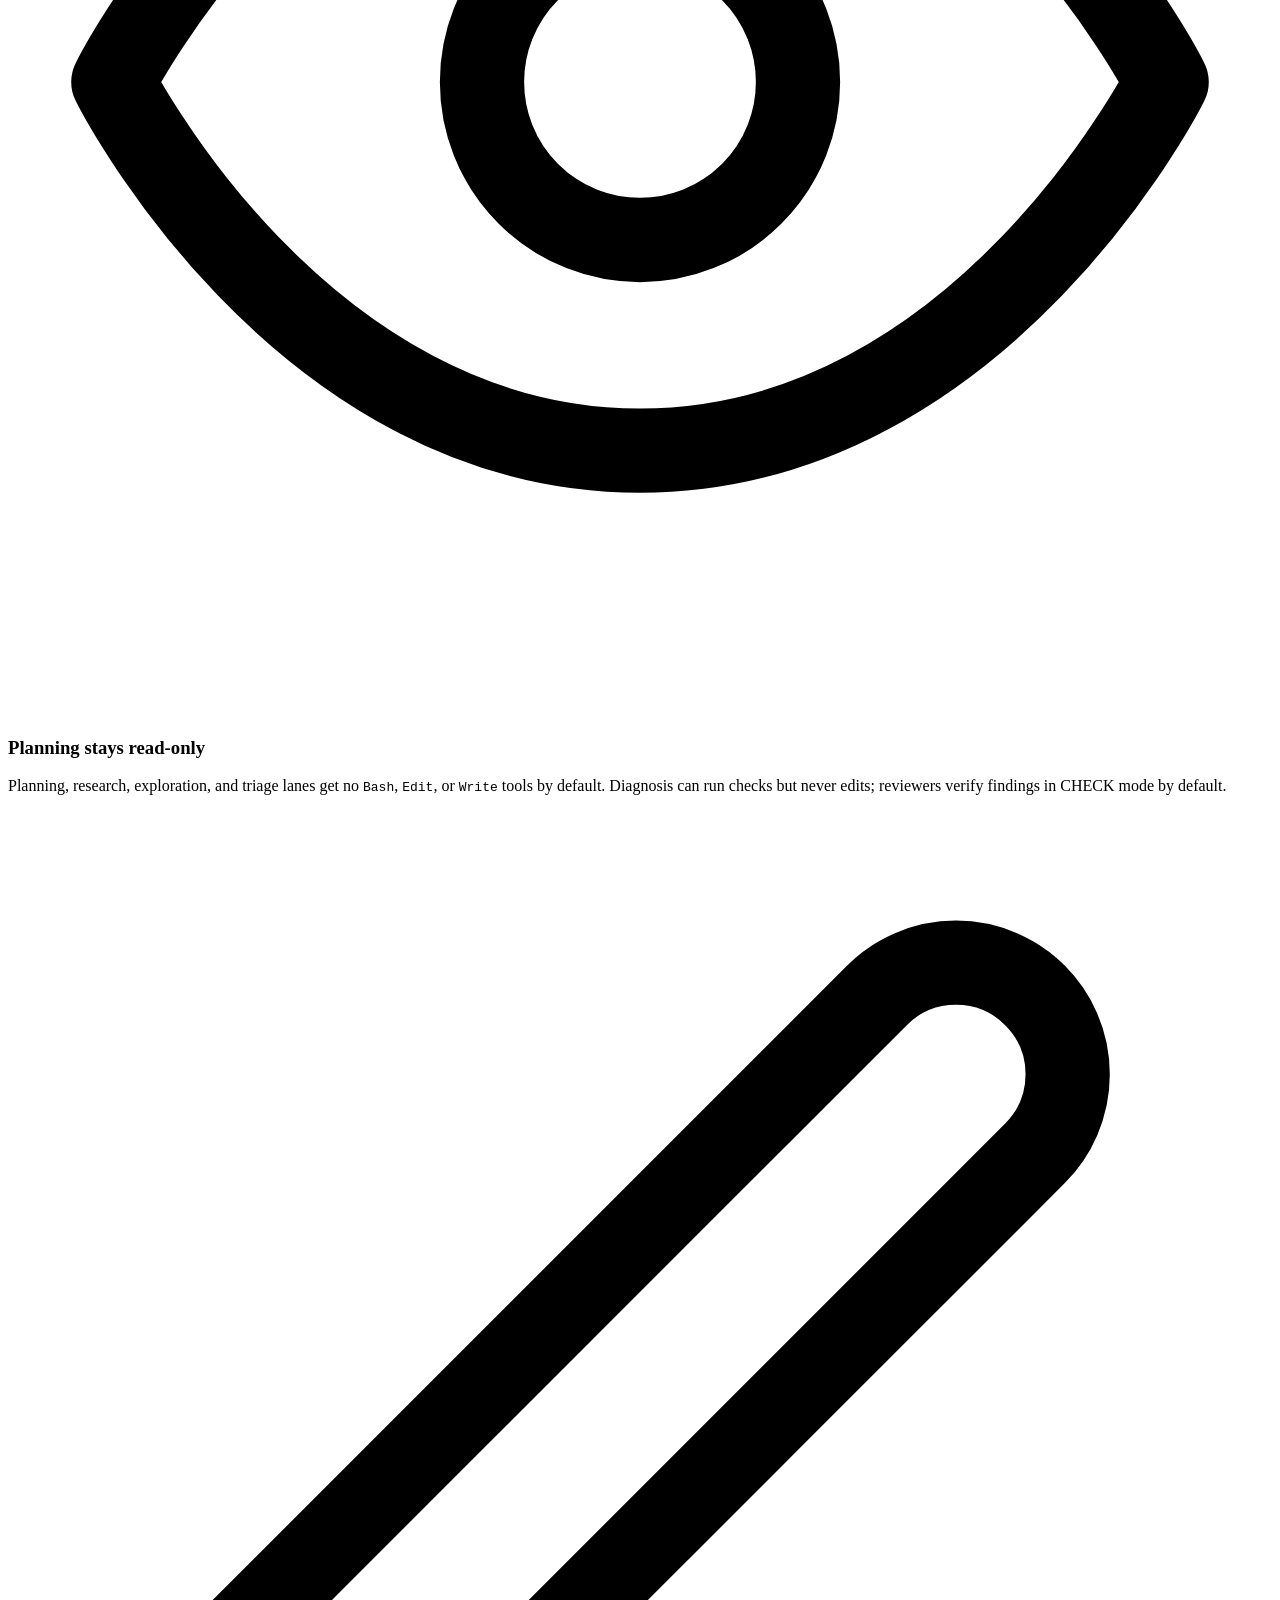
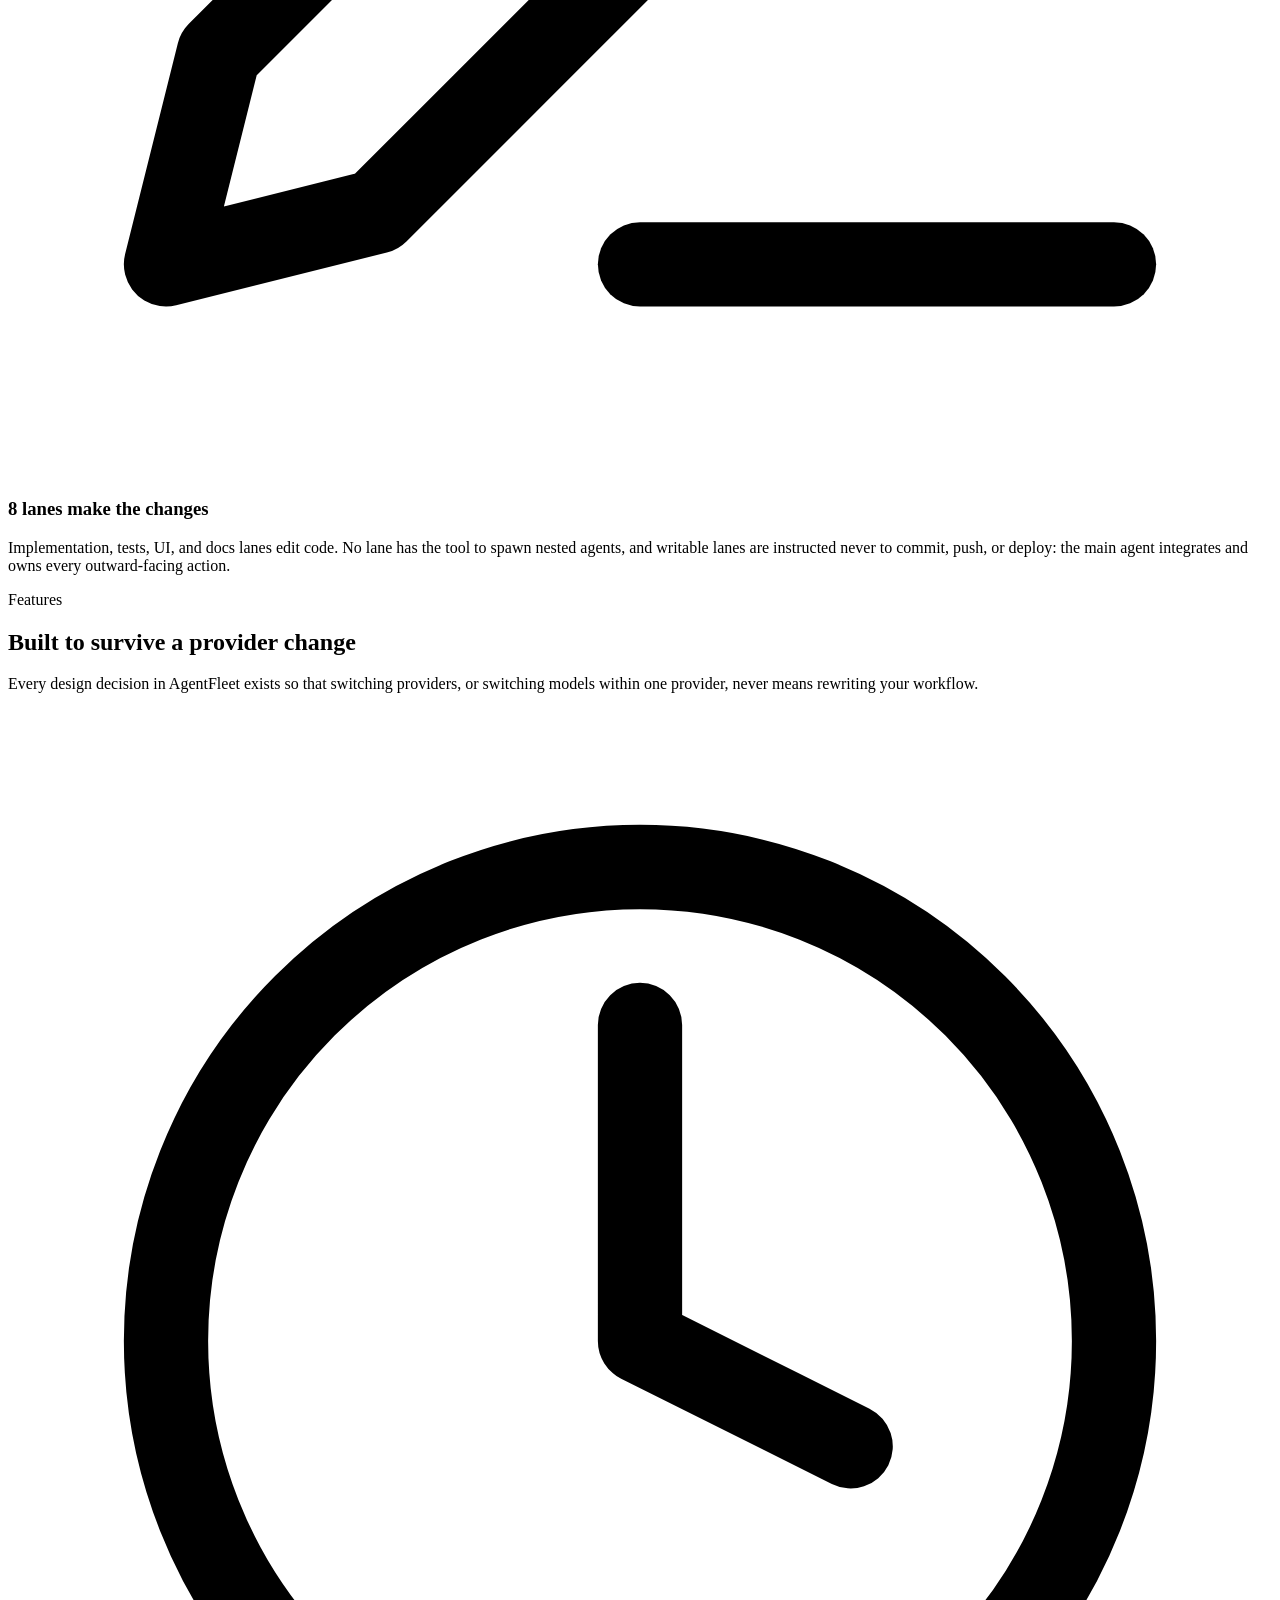
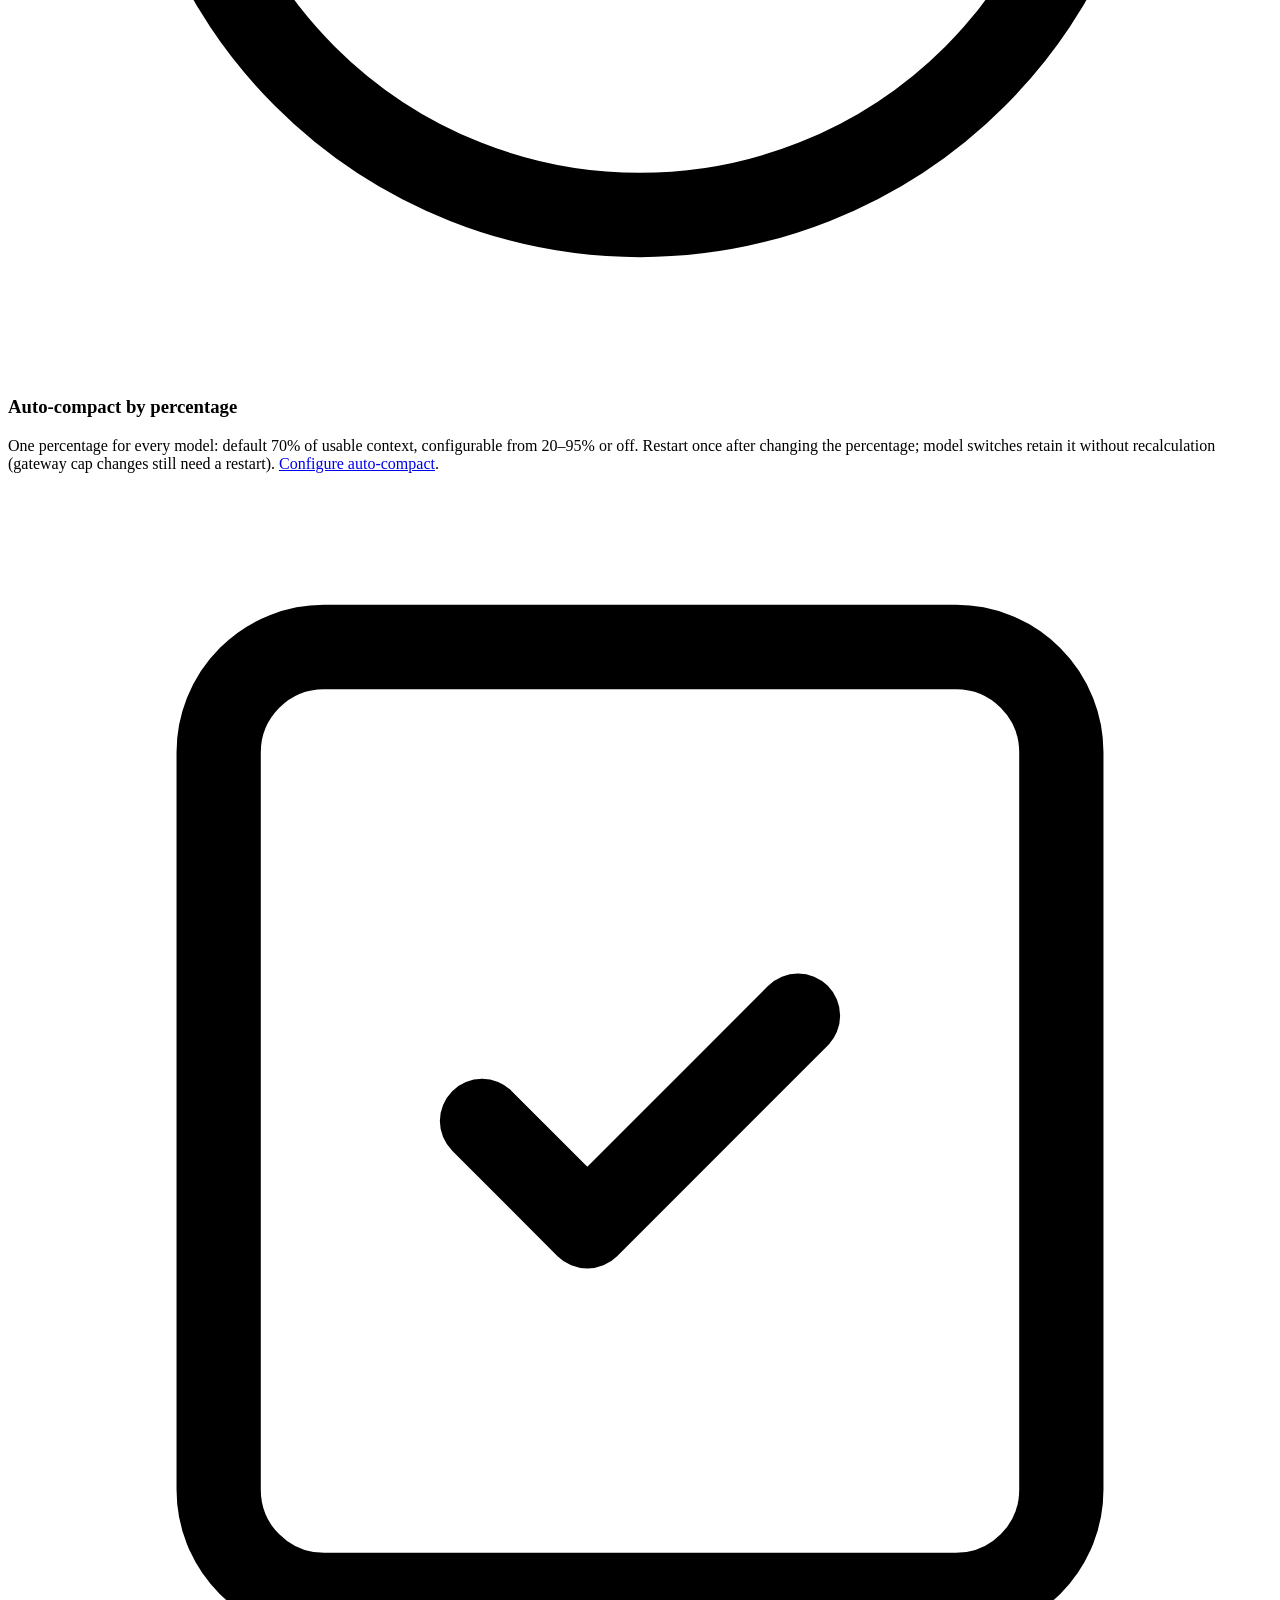
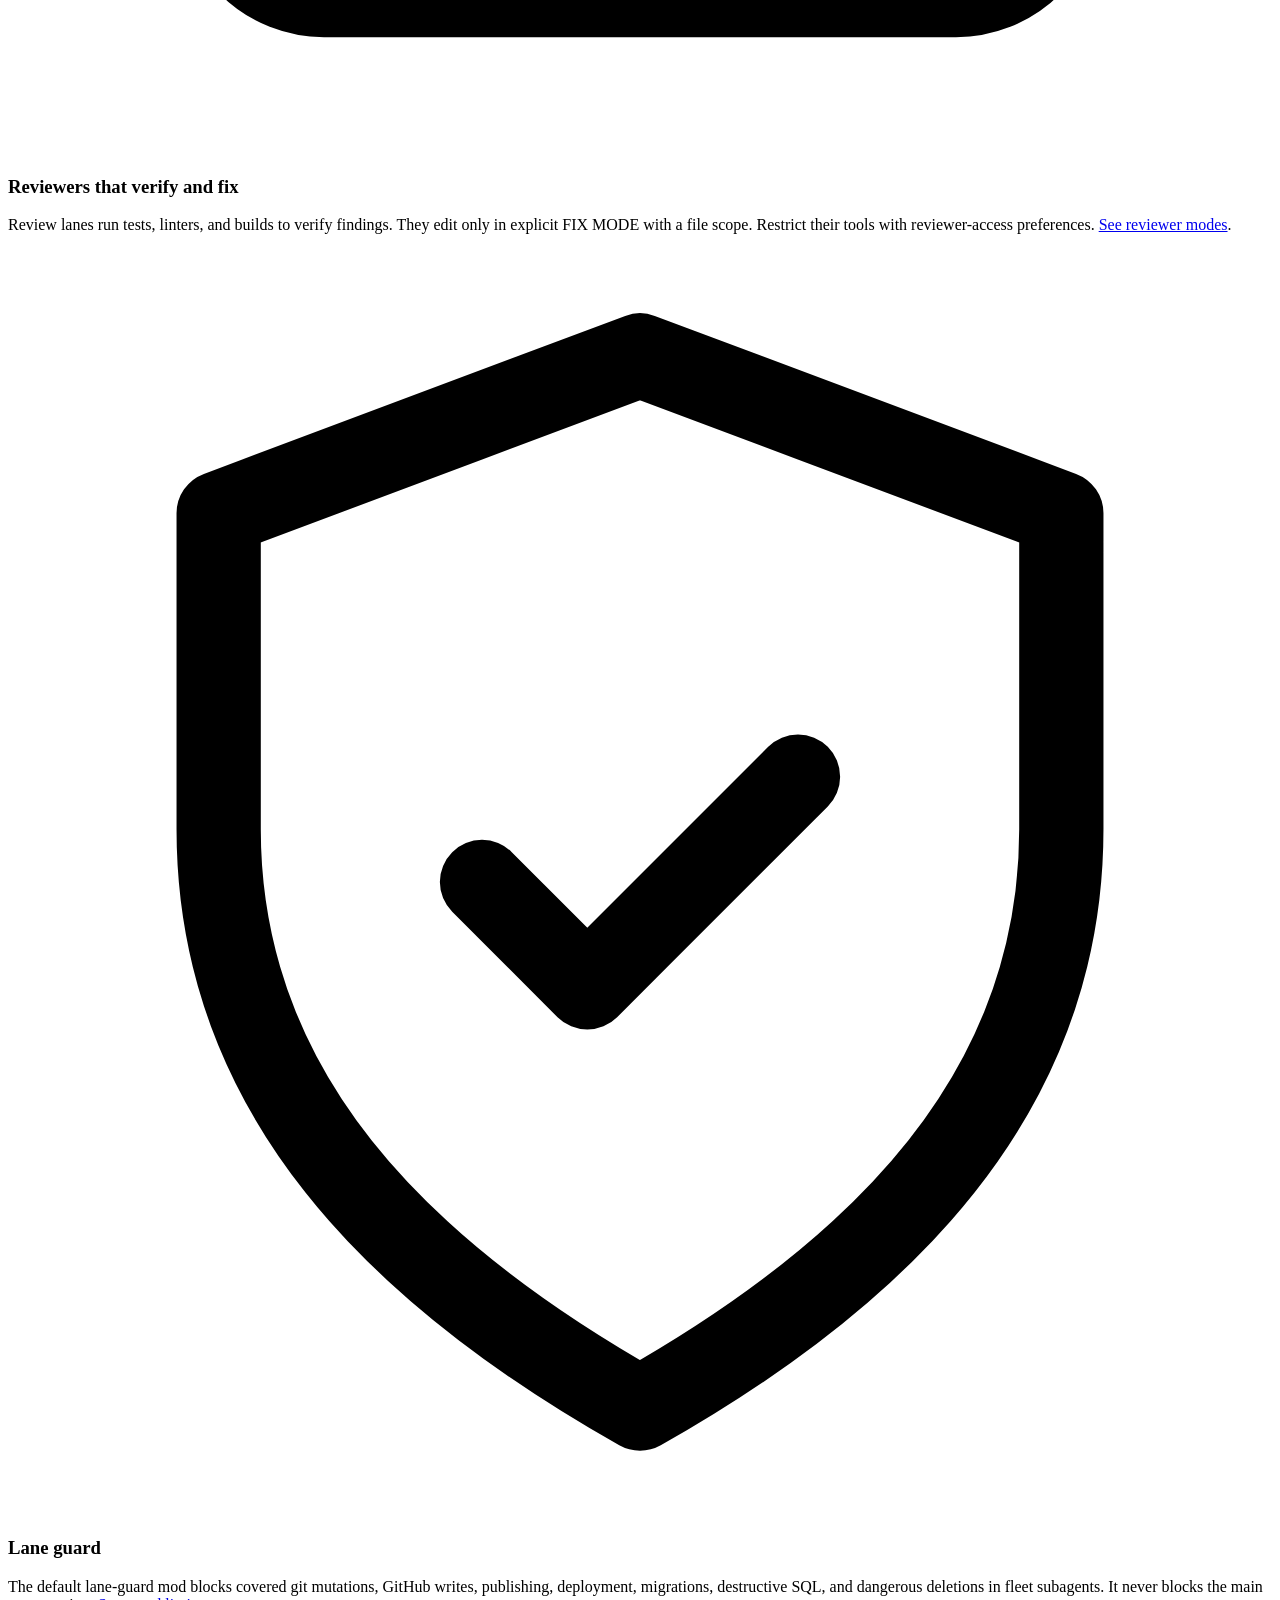
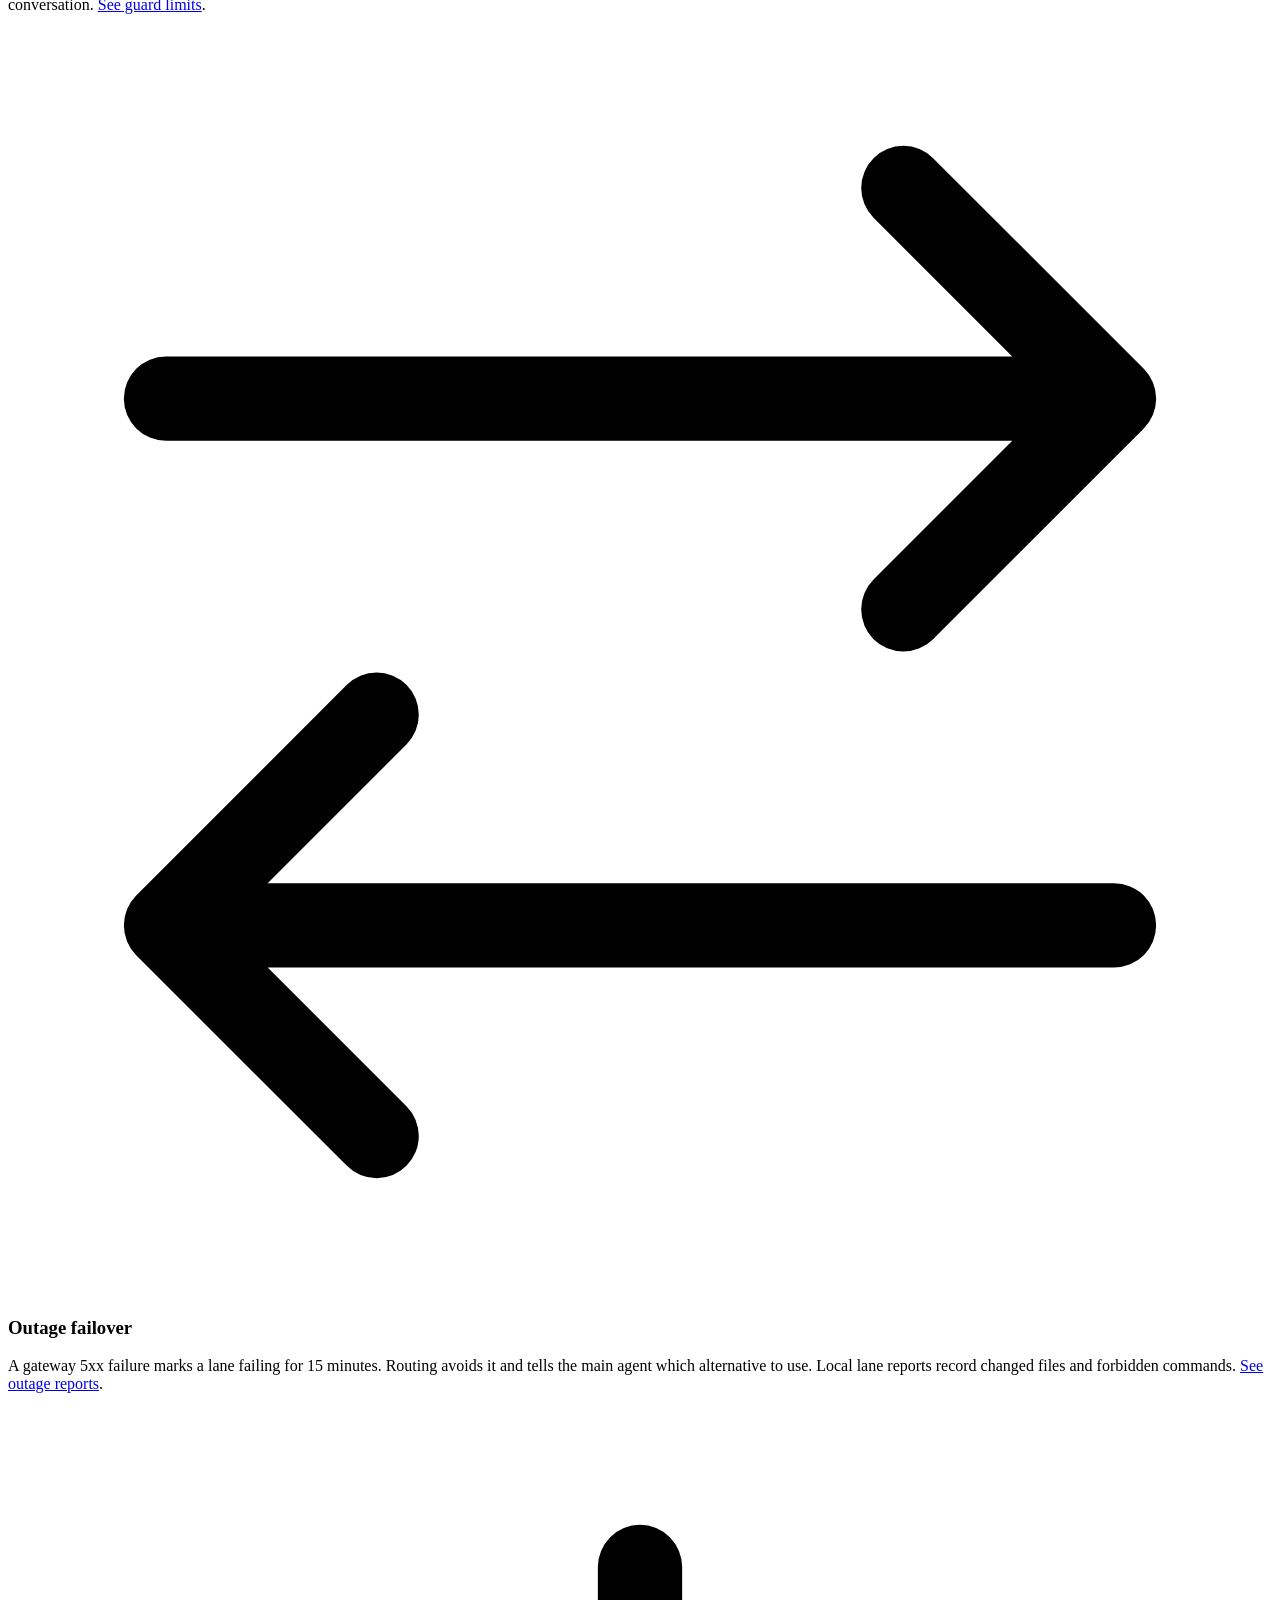
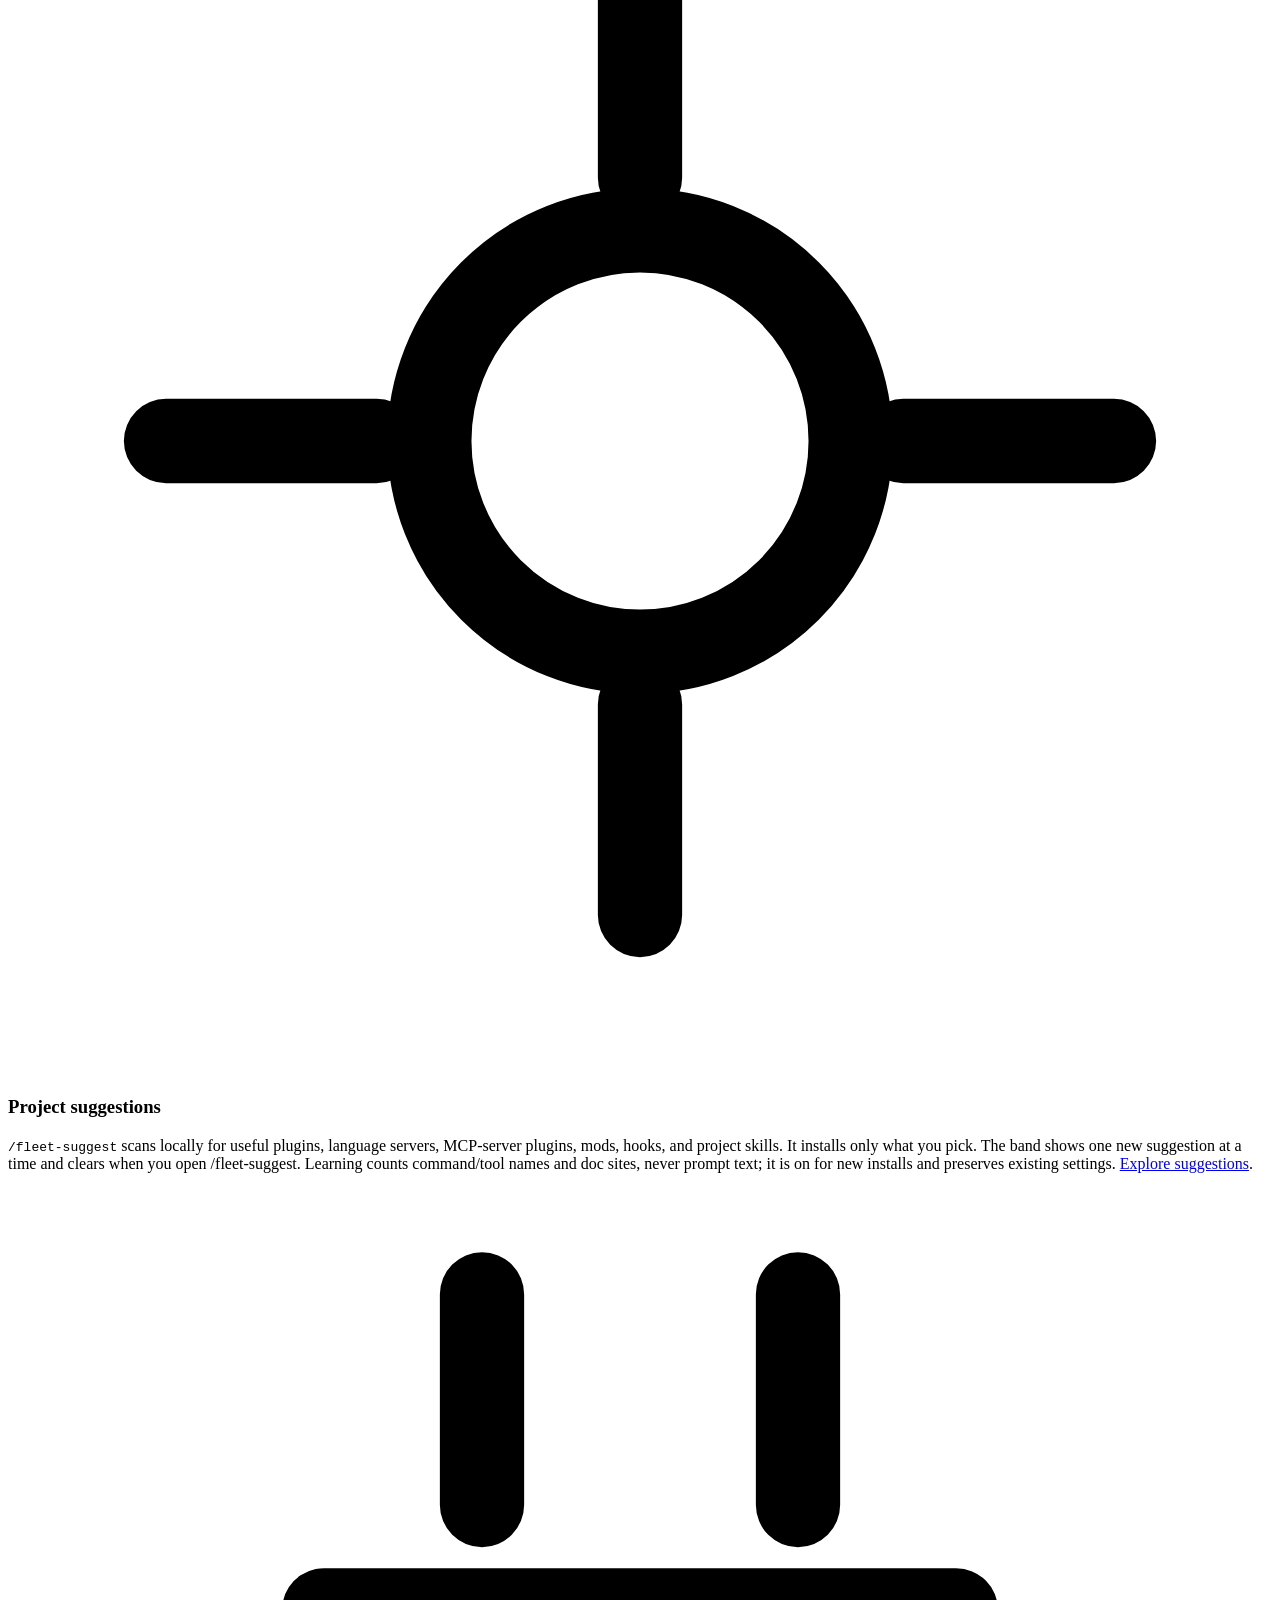
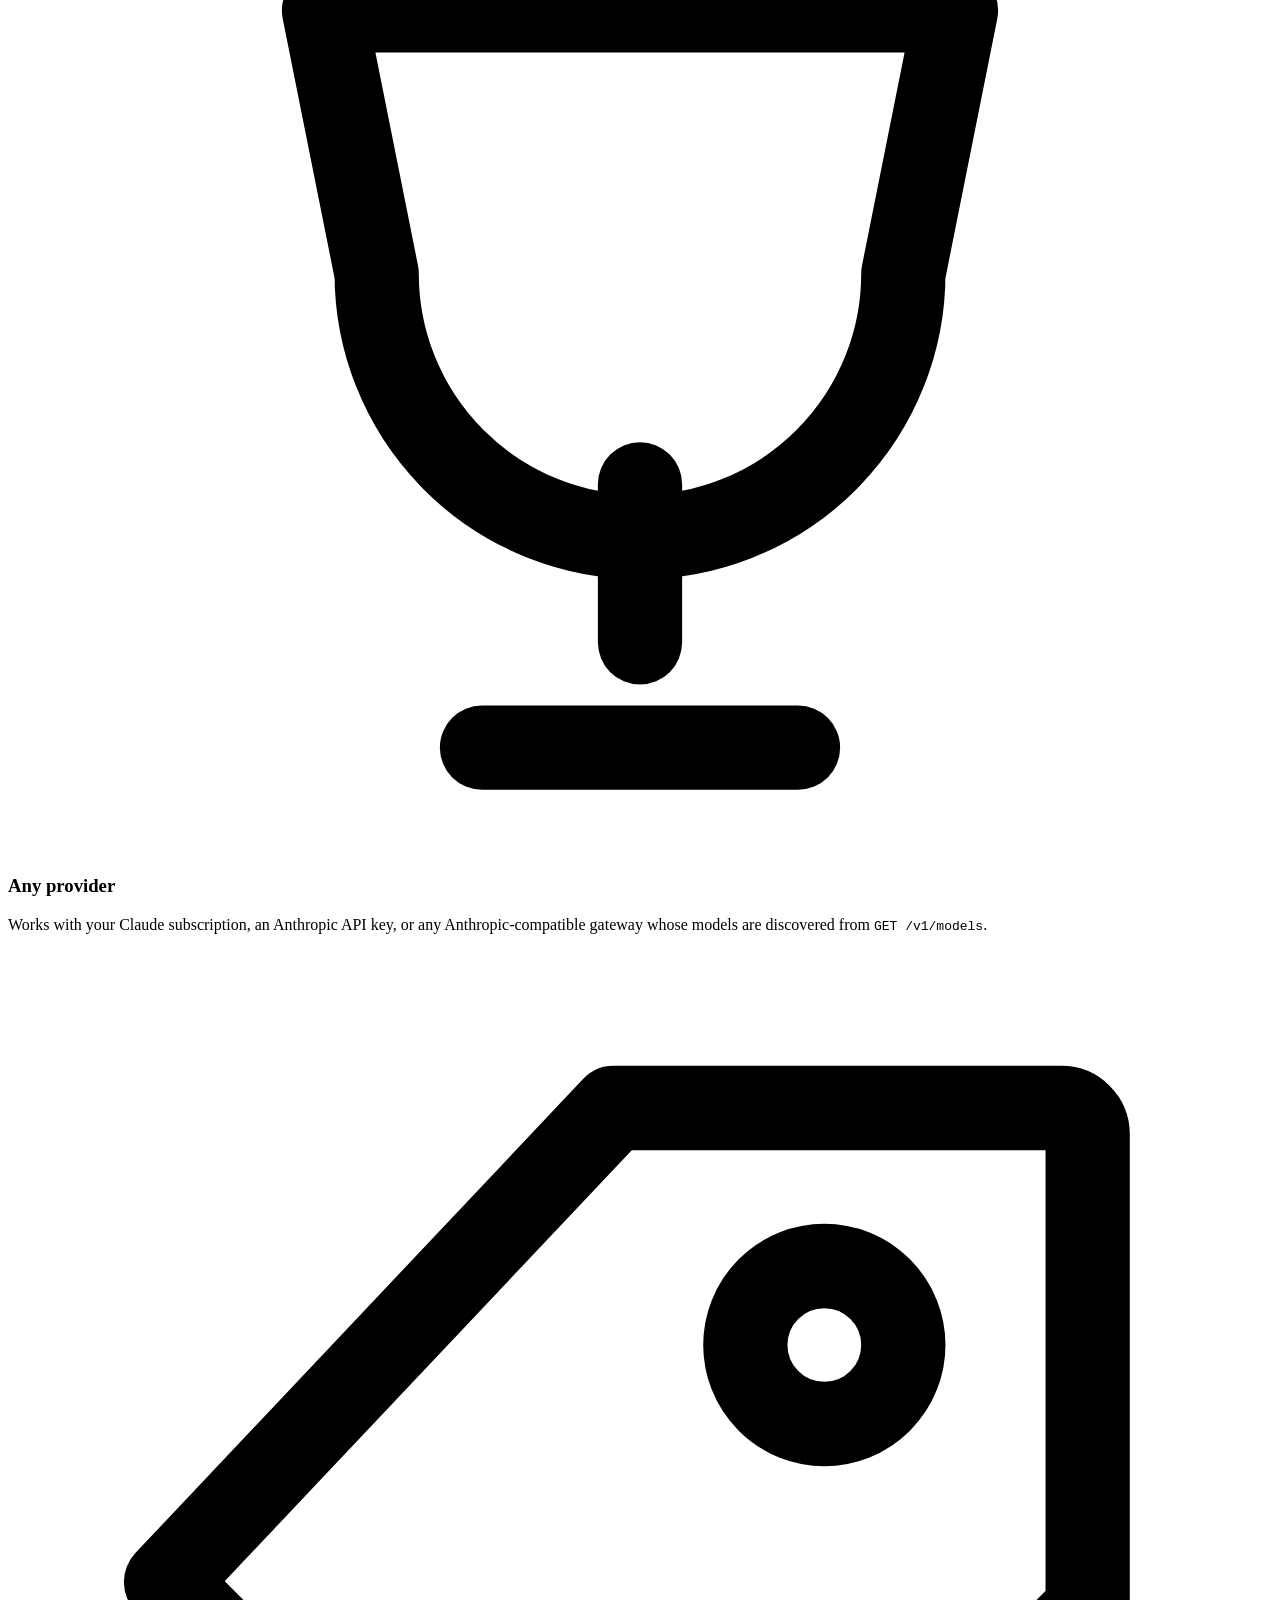
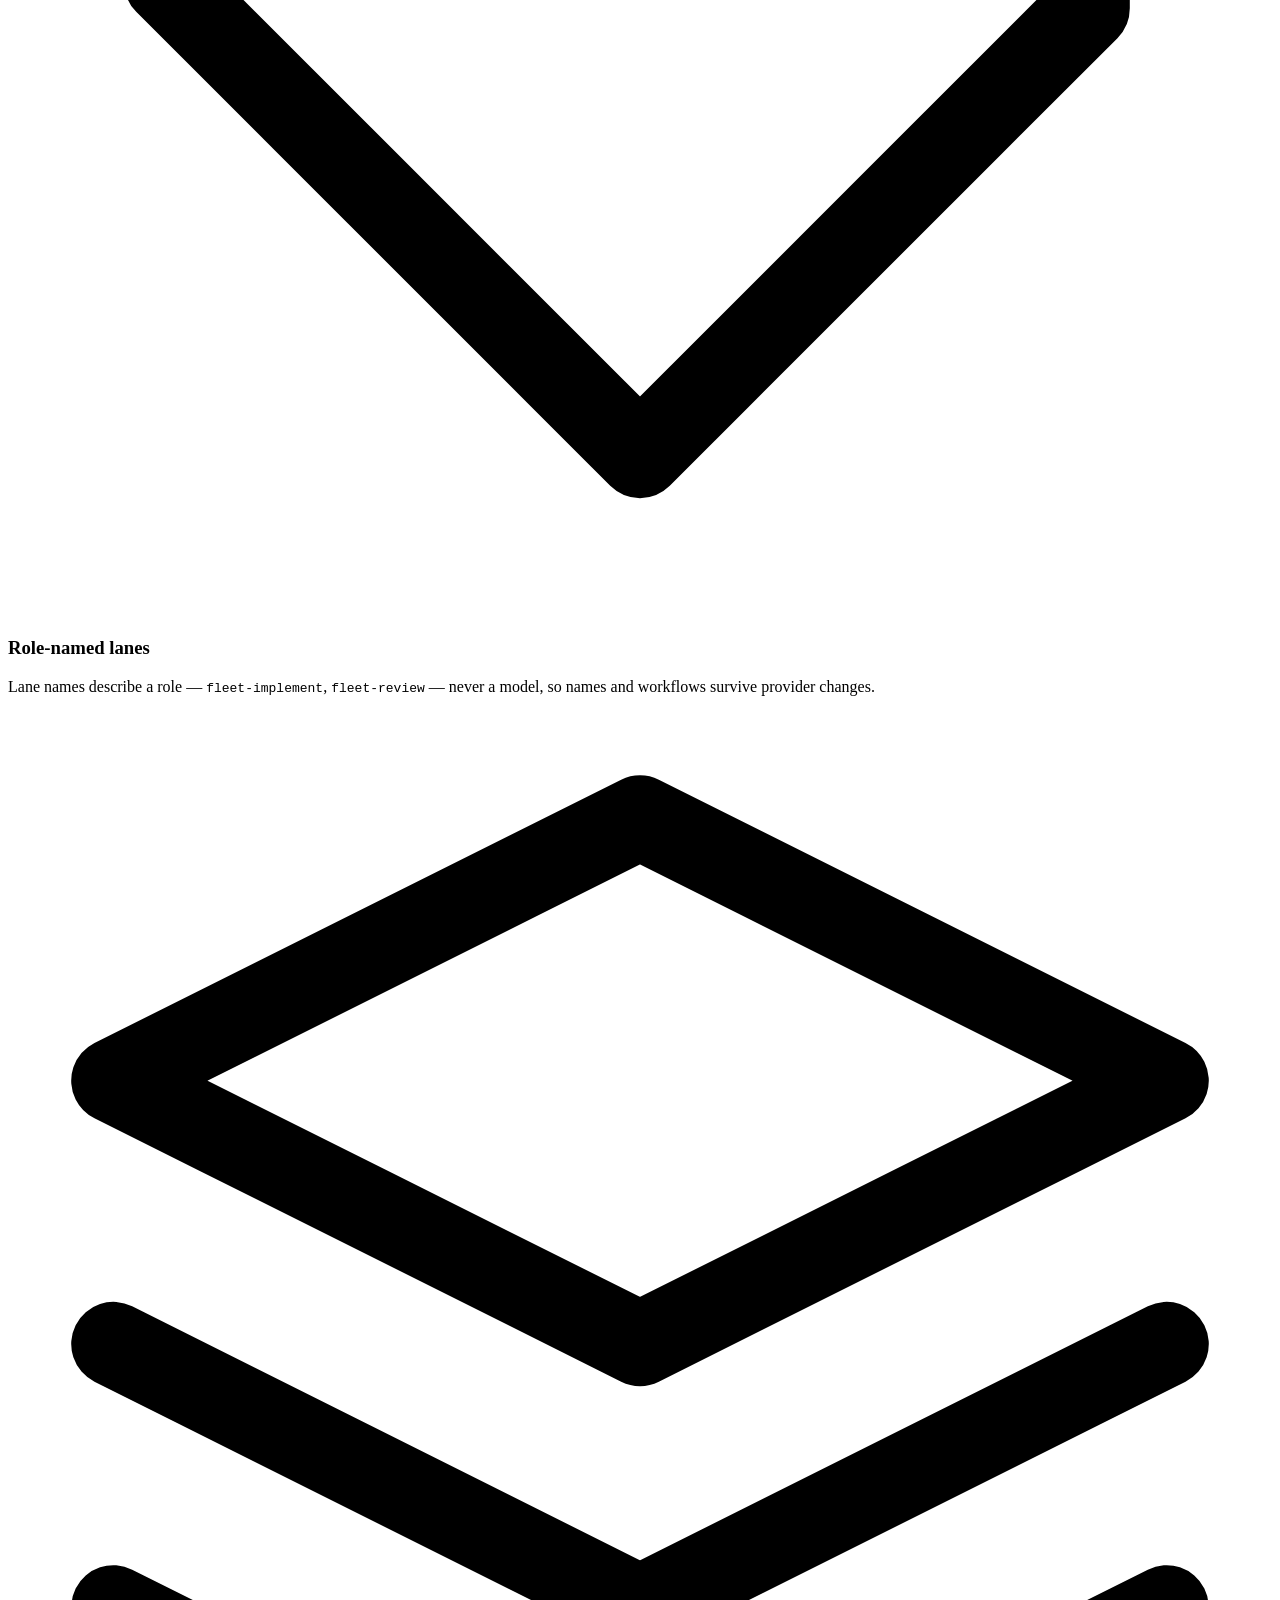
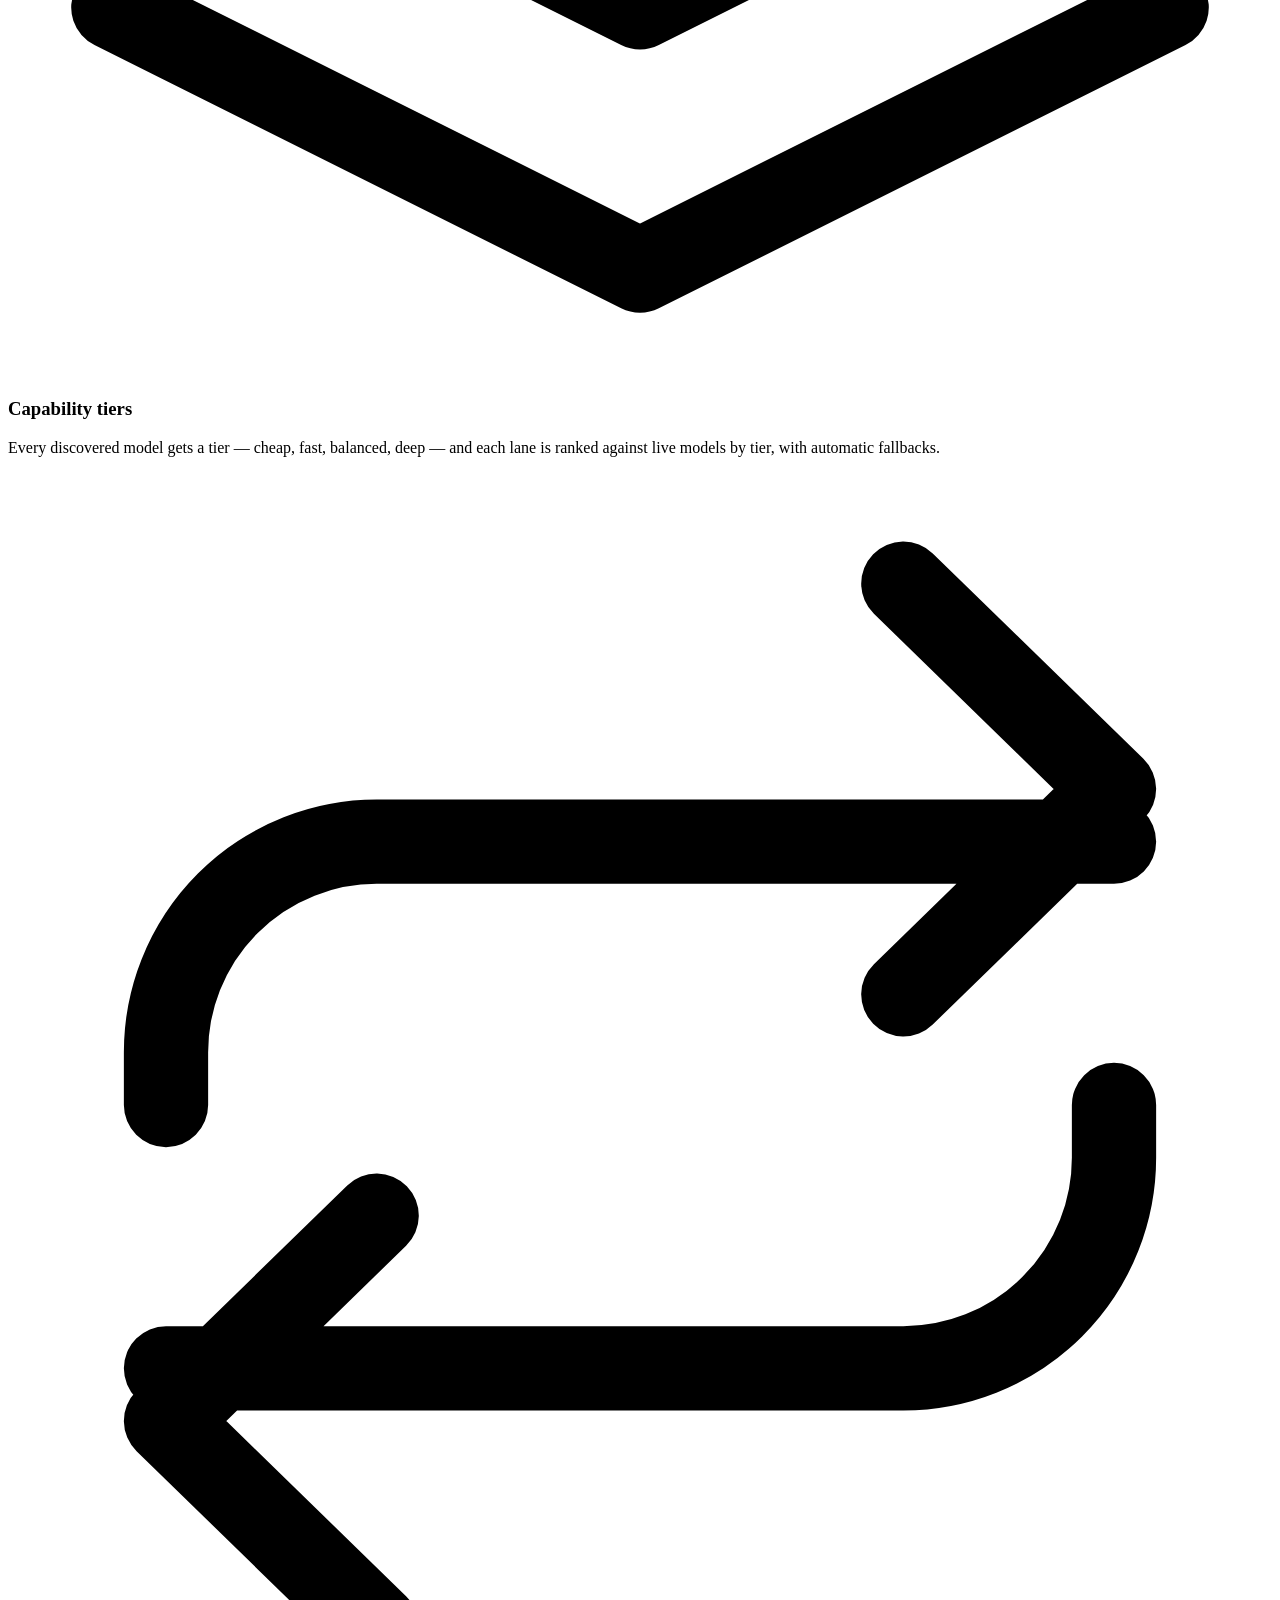
==== commit 5029b56f: "feat(skills): Cloudflare security-audit skill on by default - agentfleet config security-audit on|of" ====
--- a/site/index.html
+++ b/site/index.html
@@ -60,7 +60,7 @@
       <p class="lede">AgentFleet installs 19 native Claude Code subagents ("lanes"), each named for a role — plan, implement, review, test — never a model. Point it at your Claude subscription, an Anthropic API key, or any Anthropic-compatible gateway, and every lane gets the best-fit model automatically.</p>
 
       <p>One command installs and updates; a wizard configures everything.</p>
-      <p class="latest-badge"><span class="latest-badge-version" data-latest-version>v2.23.0</span> &middot; <span class="latest-badge-date" data-latest-date>November 9, 2026</span> &middot; <a href="#changelog">What's new</a></p>
+      <p class="latest-badge"><span class="latest-badge-version" data-latest-version>v2.24.0</span> &middot; <span class="latest-badge-date" data-latest-date>November 10, 2026</span> &middot; <a href="#changelog">What's new</a></p>
 
       <div class="tabs" id="install-tabs">
         <div role="tablist" aria-label="Operating system">
@@ -432,9 +432,15 @@
 
     <div class="release-card">
       <div class="release-head">
-        <span class="release-version" data-latest-version>v2.23.0</span>
-        <span class="release-date" data-latest-date>November 9, 2026</span>
-      </div>
+        <span class="release-version" data-latest-version>v2.24.0</span>
+        <span class="release-date" data-latest-date>November 10, 2026</span>
+      </div>
+      <p>Cloudflare's security-audit skill is on by default: security guidance in every session, and a full audit when you ask for one.</p>
+      <ul class="release-list">
+        <li>New installs add the skill, pinned to a reviewed commit. Existing installs are asked once in <code class="il">agentfleet configure</code>; <code class="il">agentfleet config security-audit off</code> removes it.</li>
+        <li>A full audit runs only when you ask for one. Claude first states the scope, the expected token cost and the most subagents it will run at once, and waits for your approval.</li>
+      </ul>
+    </div>
       <p>Check pull requests without hosted CI: run the tests on your machine and post the result to GitHub.</p>
       <ul class="release-list">
         <li><code class="il">agentfleet ci</code> runs the project's tests here and posts <code class="il">agentfleet/tests</code> on the pull request, so a branch can be checked while GitHub Actions is unavailable. Branch protection can require it.</li>
@@ -445,6 +451,14 @@
 
     <h3 class="version-history-heading">Version history</h3>
     <div class="version-history">
+      <details class="version-item">
+        <summary><span class="release-version">v2.23.0</span><span class="release-date">November 9, 2026</span><span class="version-summary">Check pull requests without hosted CI: run the tests on your machine and post the result to GitHub.</span></summary>
+        <ul class="release-list">
+          <li><code class="il">agentfleet ci</code> runs the project's tests here and posts <code class="il">agentfleet/tests</code> on the pull request, so a branch can be checked while GitHub Actions is unavailable. Branch protection can require it.</li>
+          <li>Claude runs it after pushing a pull request branch instead of waiting for hosted CI; lanes can run the tests but not post the status.</li>
+          <li><code class="il">/fleet-suggest</code> offers Boat, paid cloud sandboxes, to repositories with GitHub workflows. Off unless you pick it.</li>
+        </ul>
+      </details>
       <details class="version-item">
         <summary><span class="release-version">v2.22.0</span><span class="release-date">November 9, 2026</span><span class="version-summary">Playwright is on by default, so Claude can open your web app and check it in a browser.</span></summary>
         <ul class="release-list">
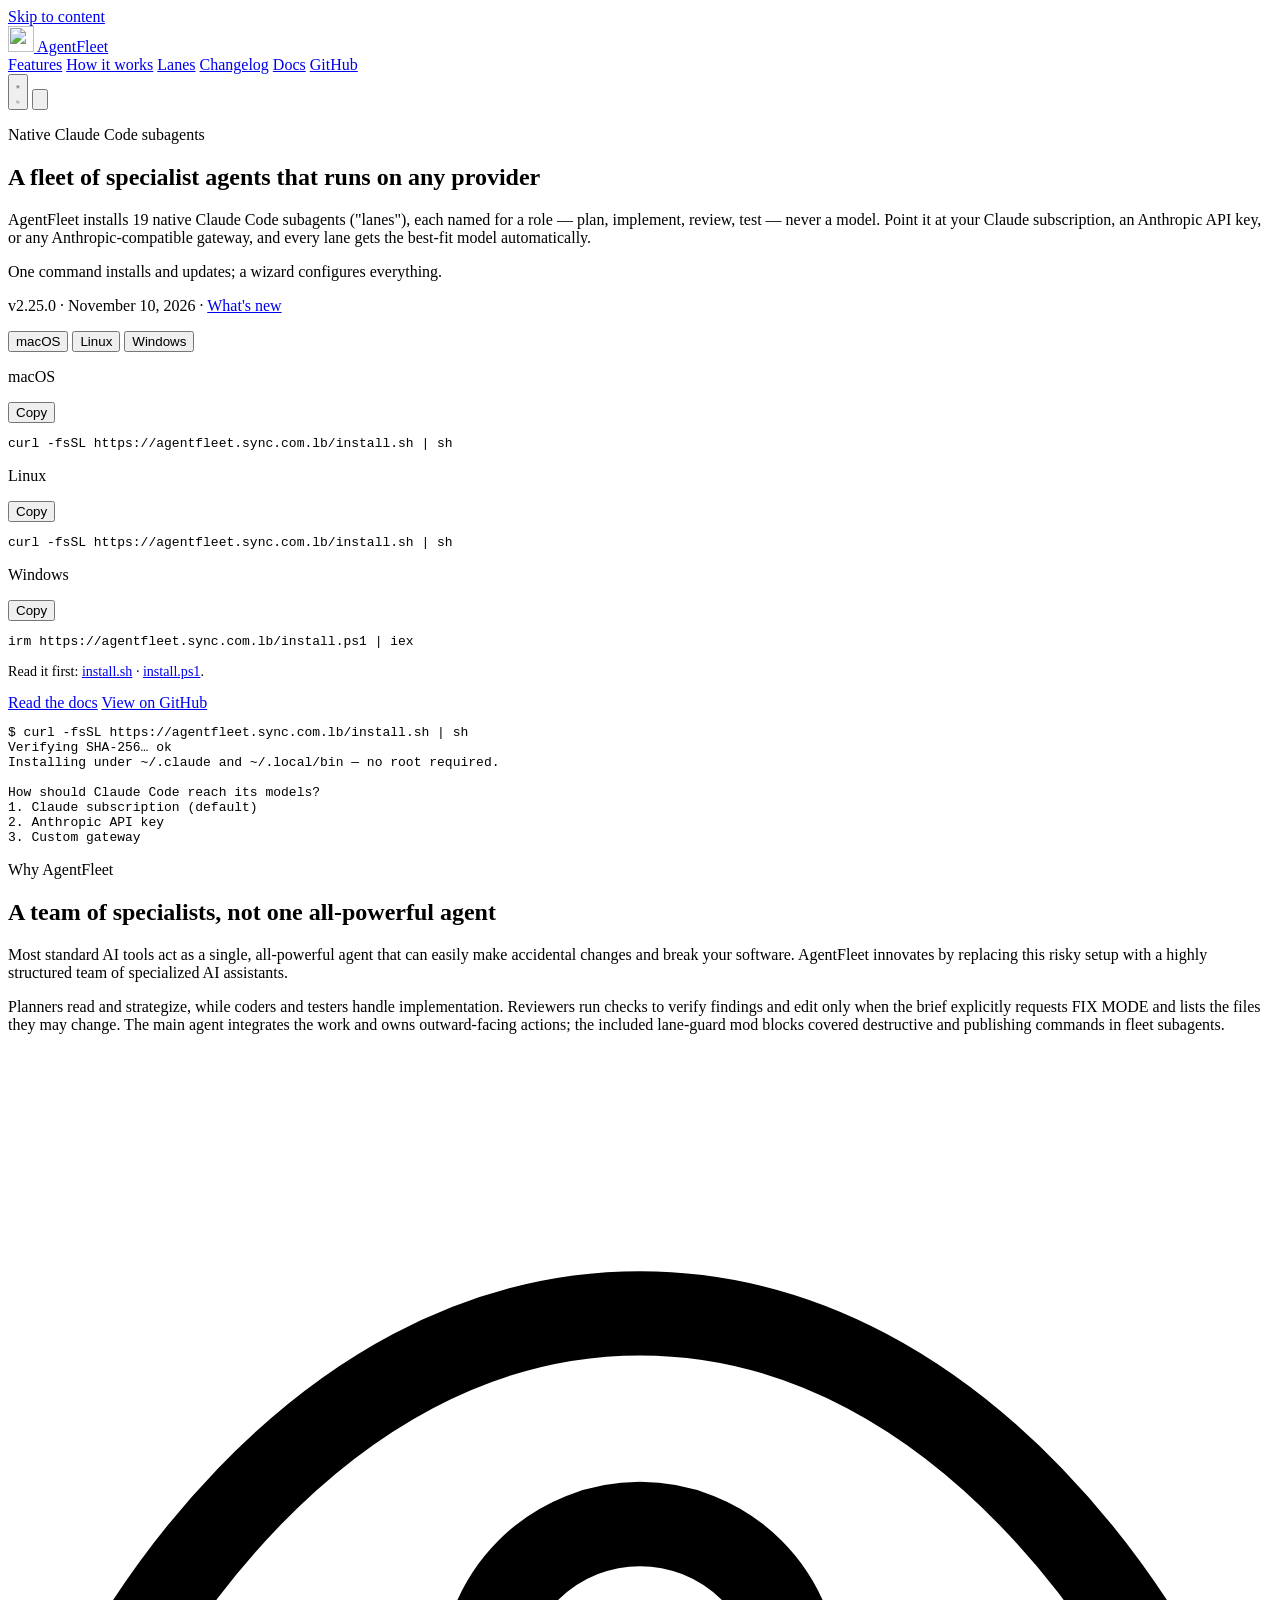
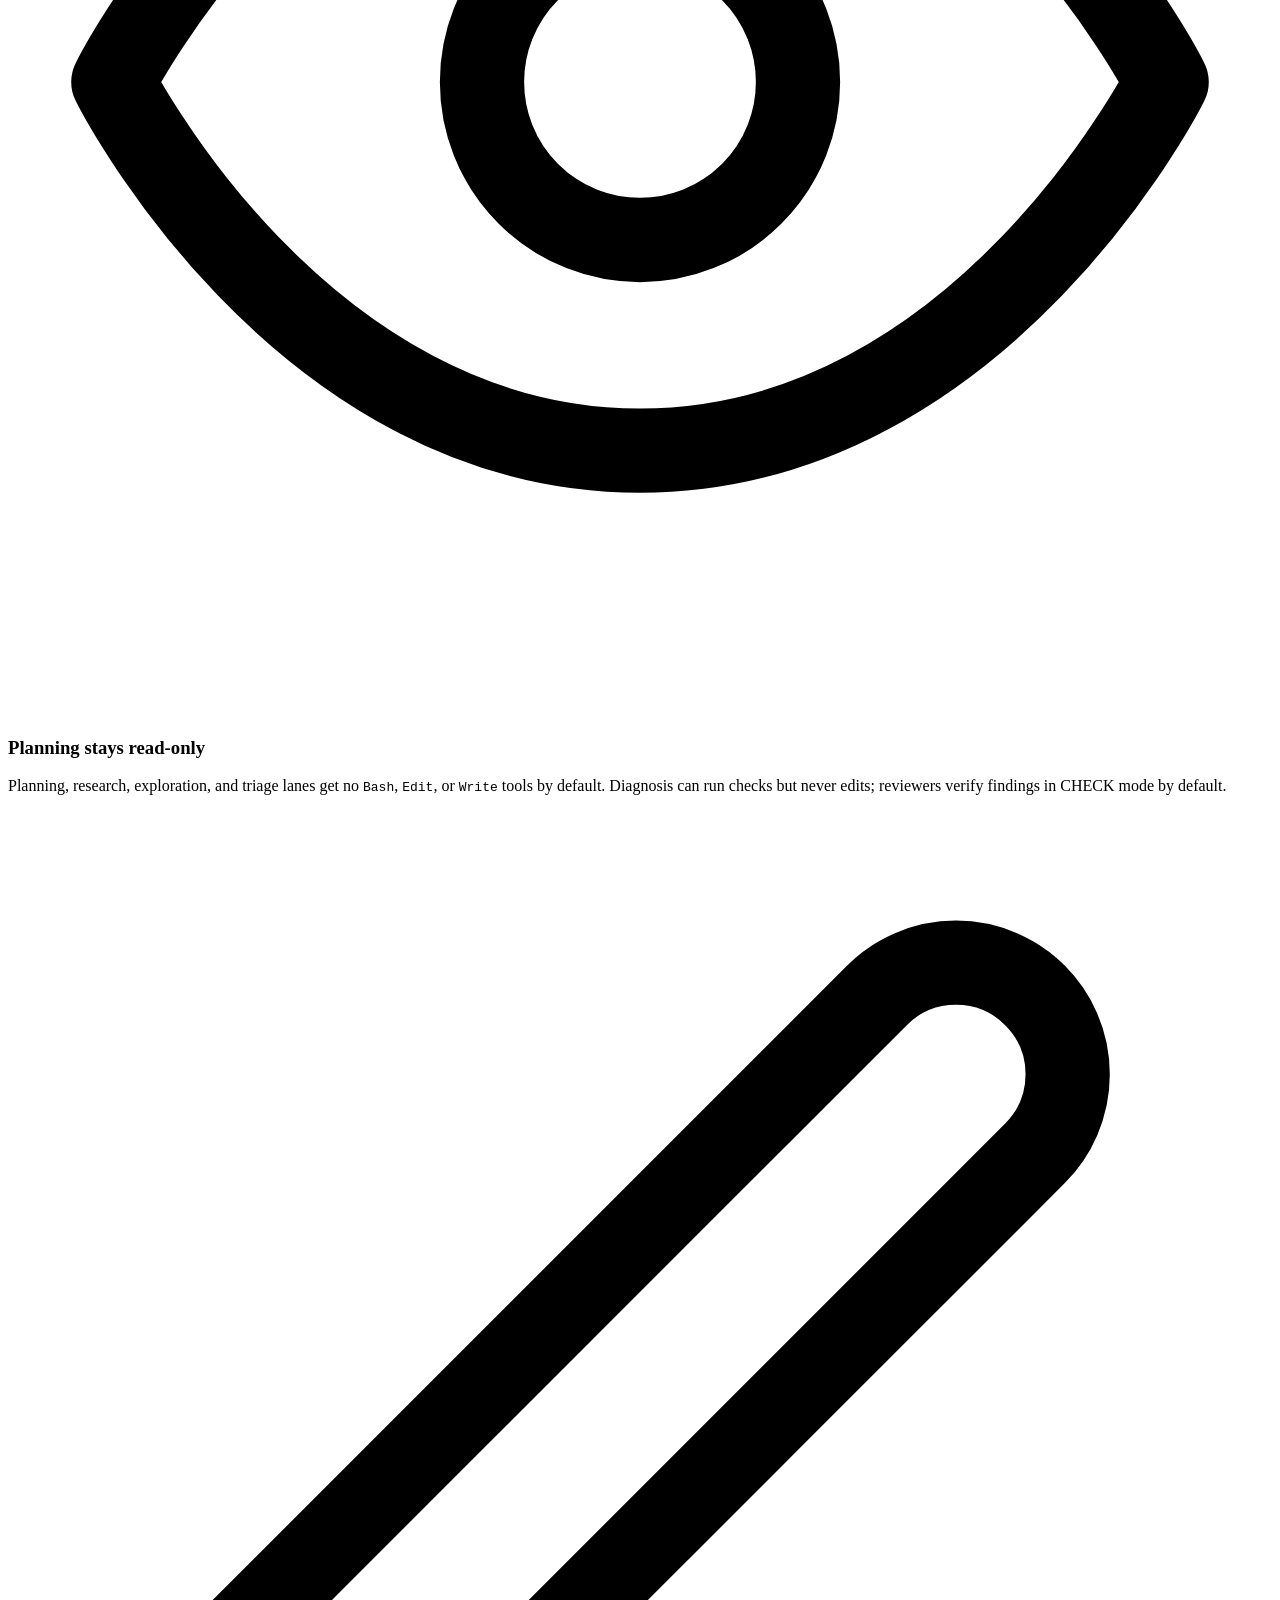
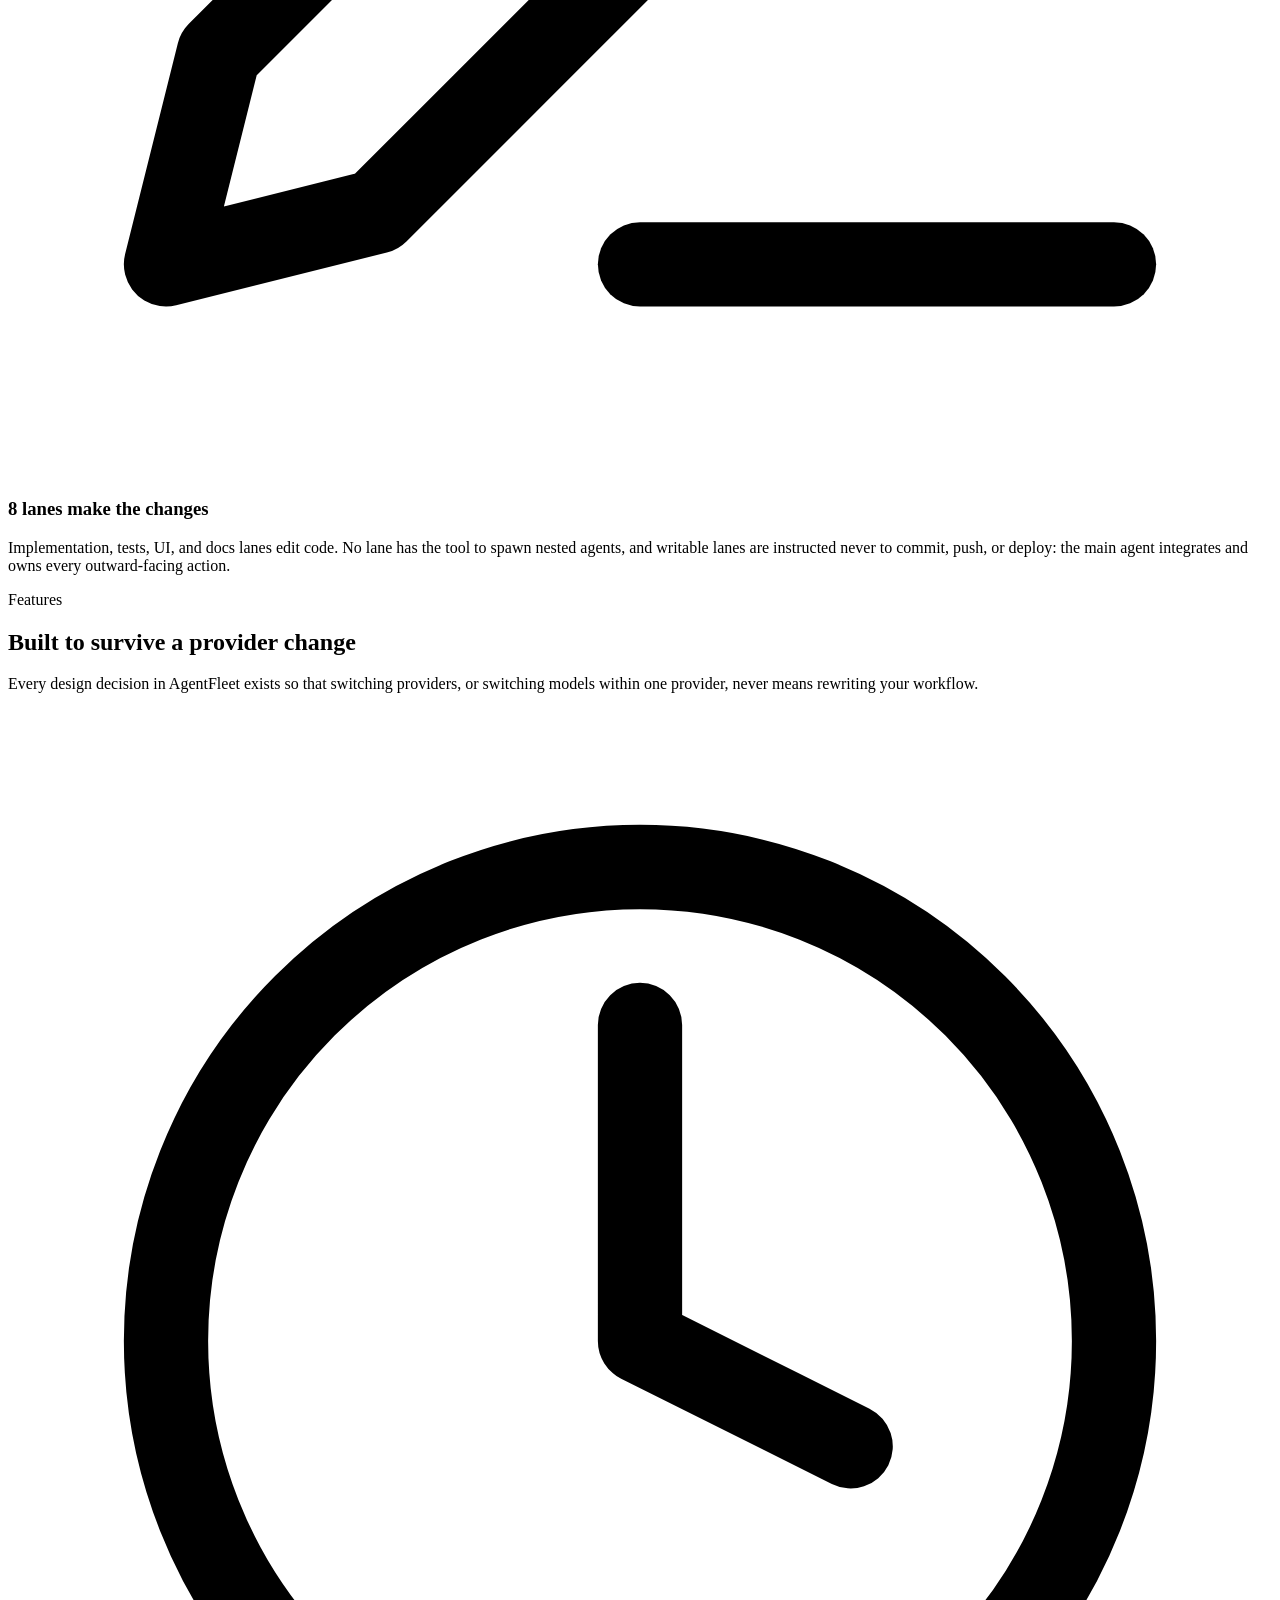
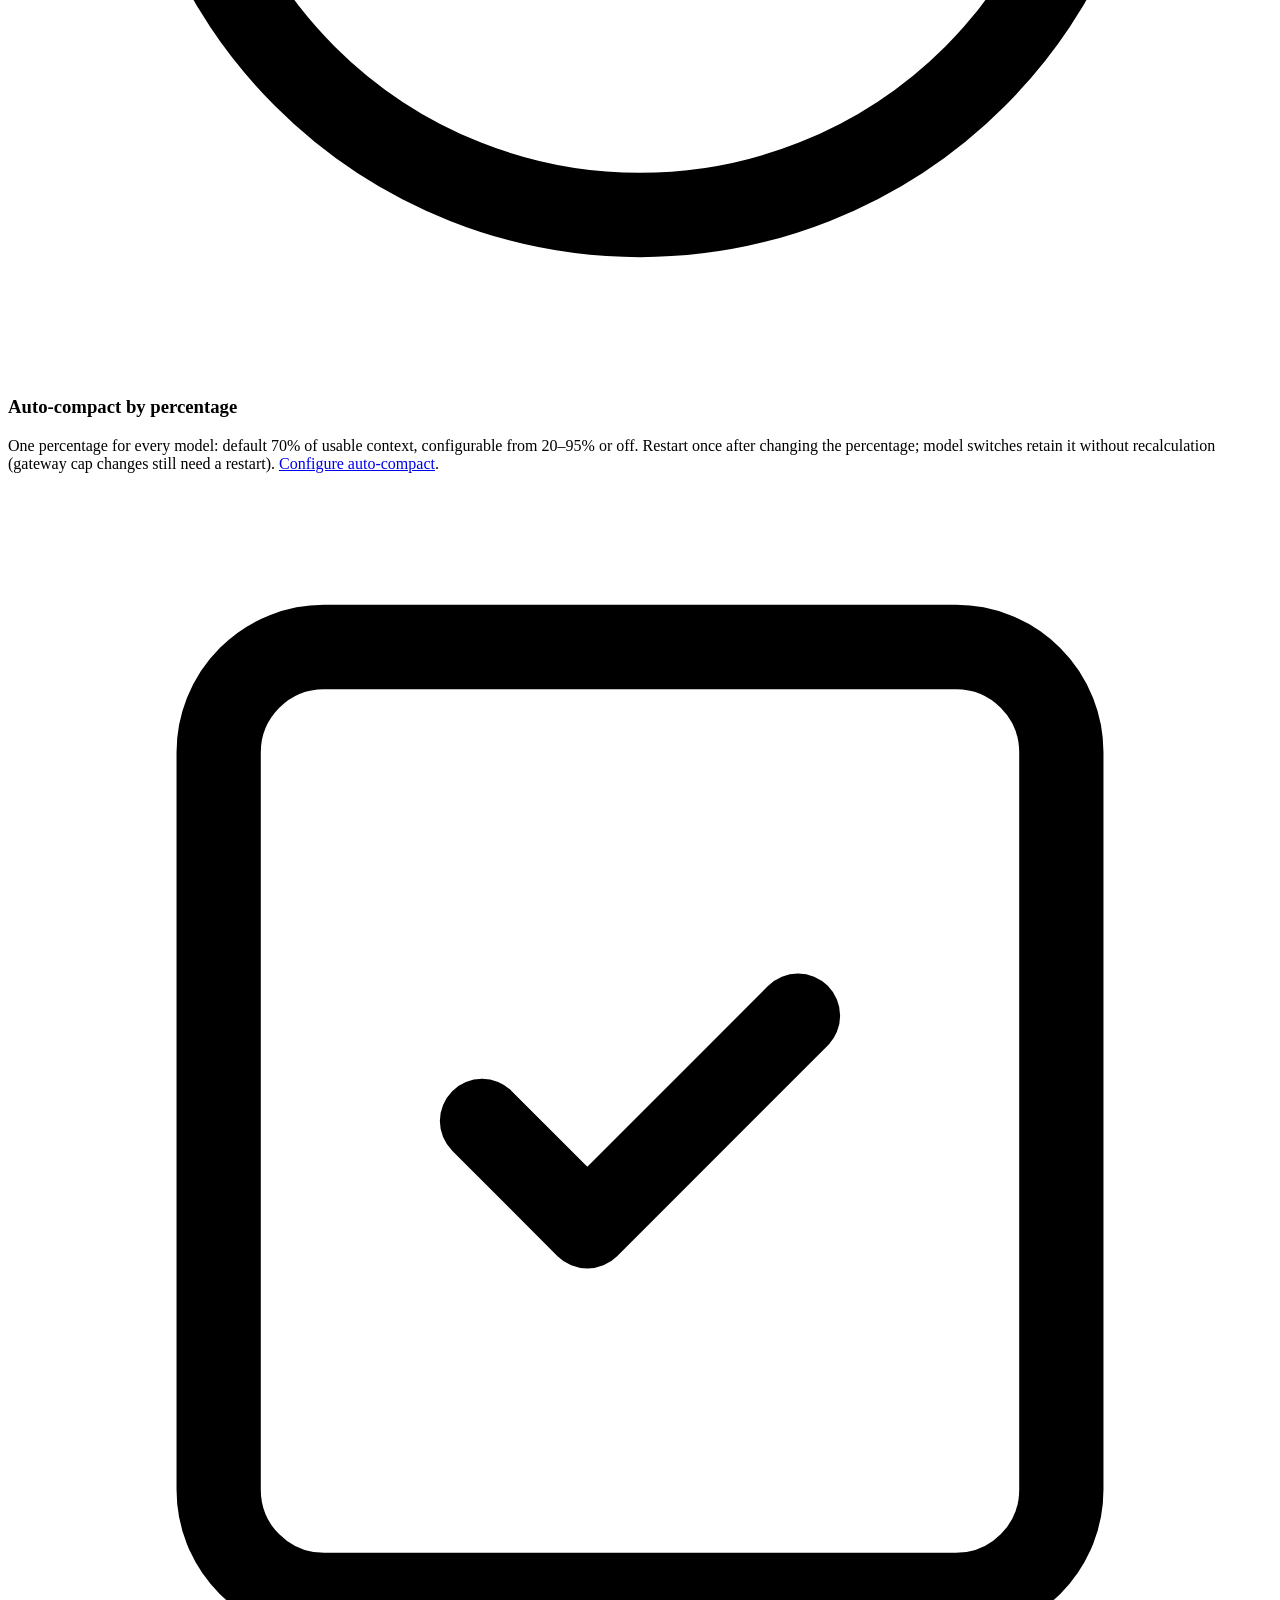
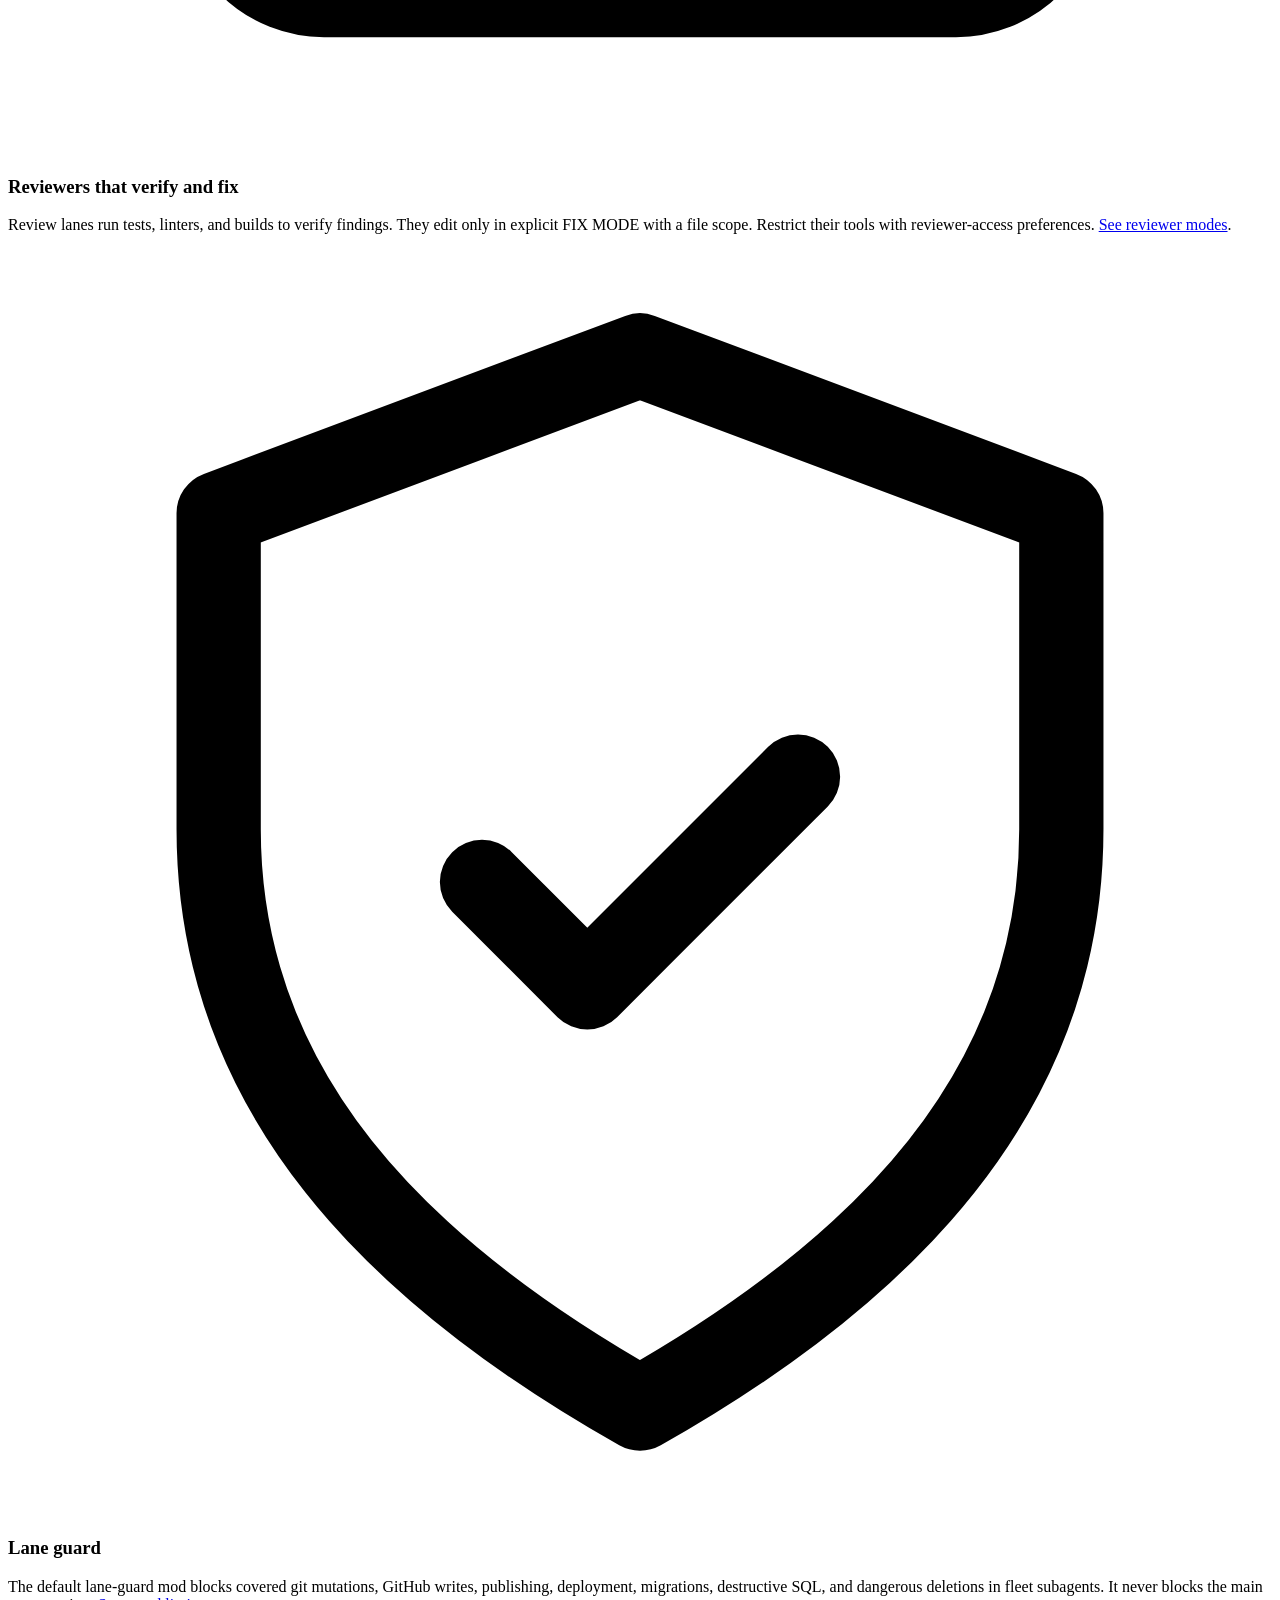
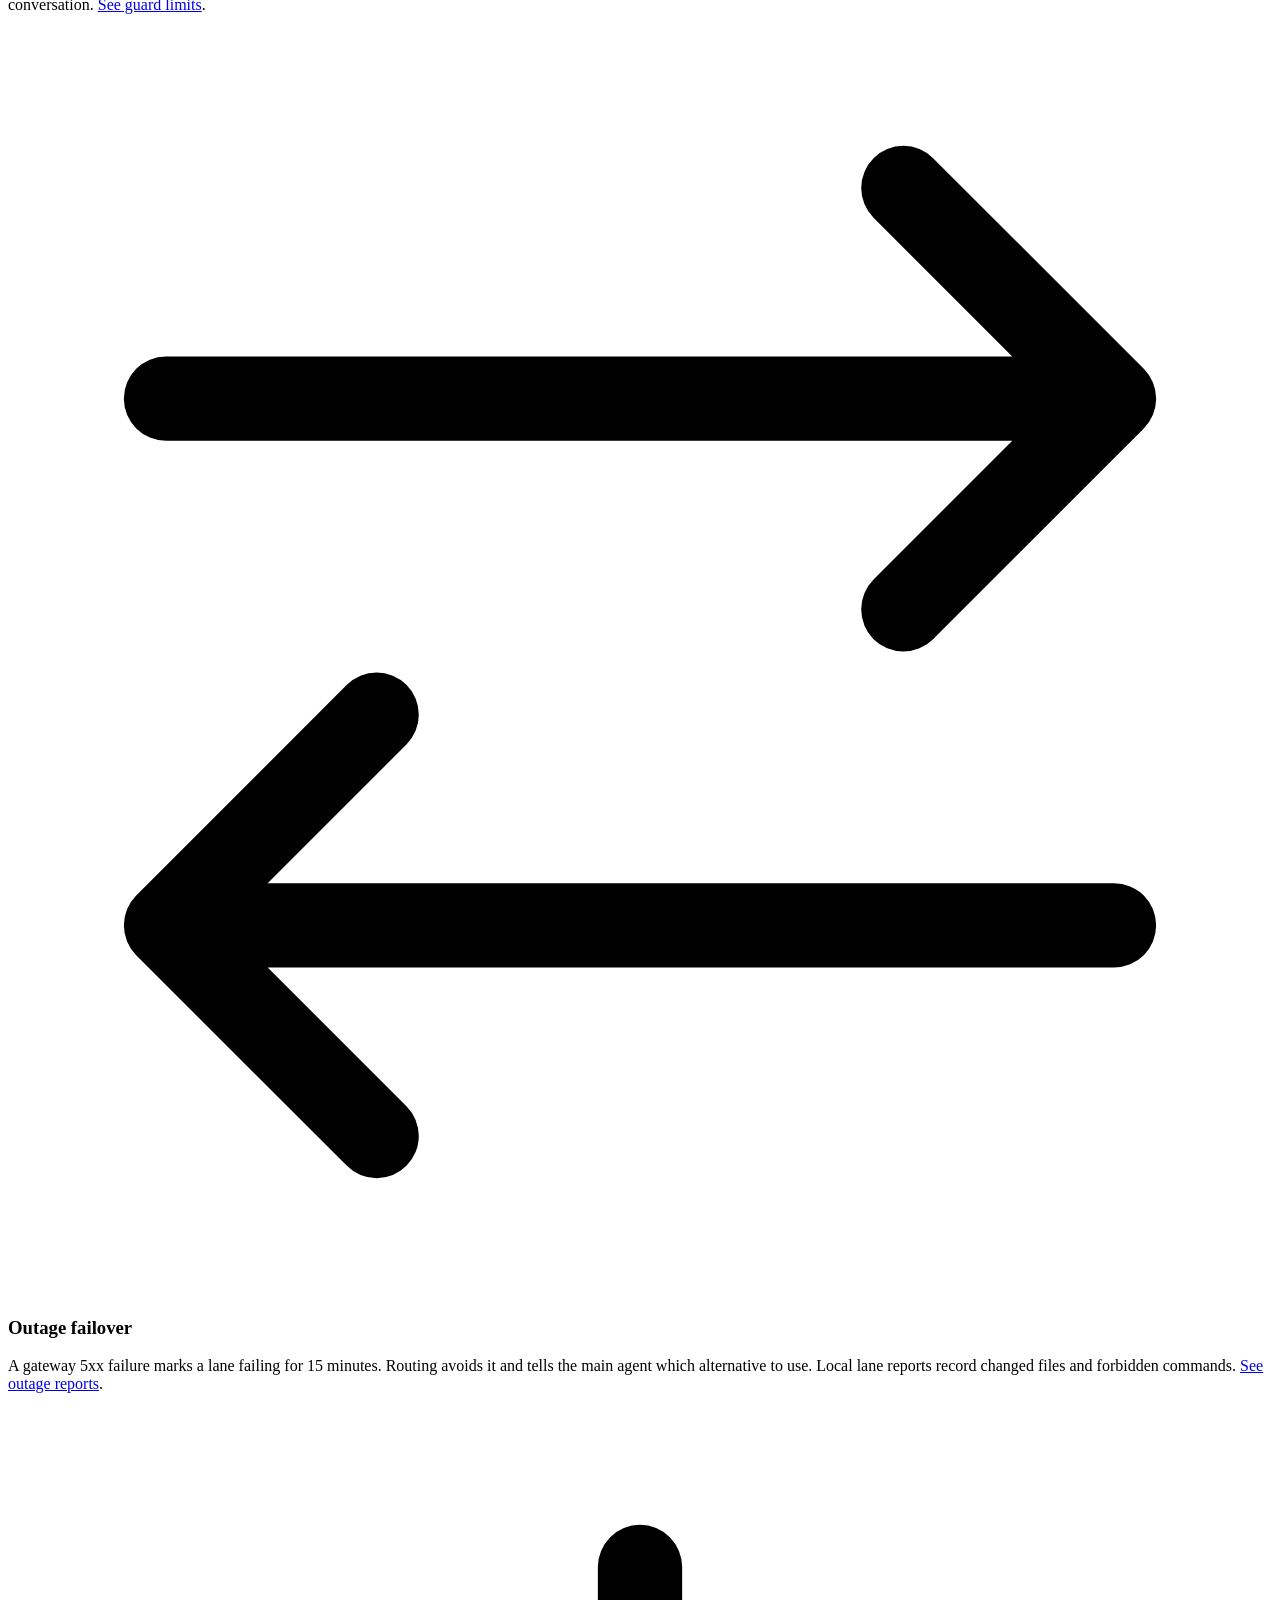
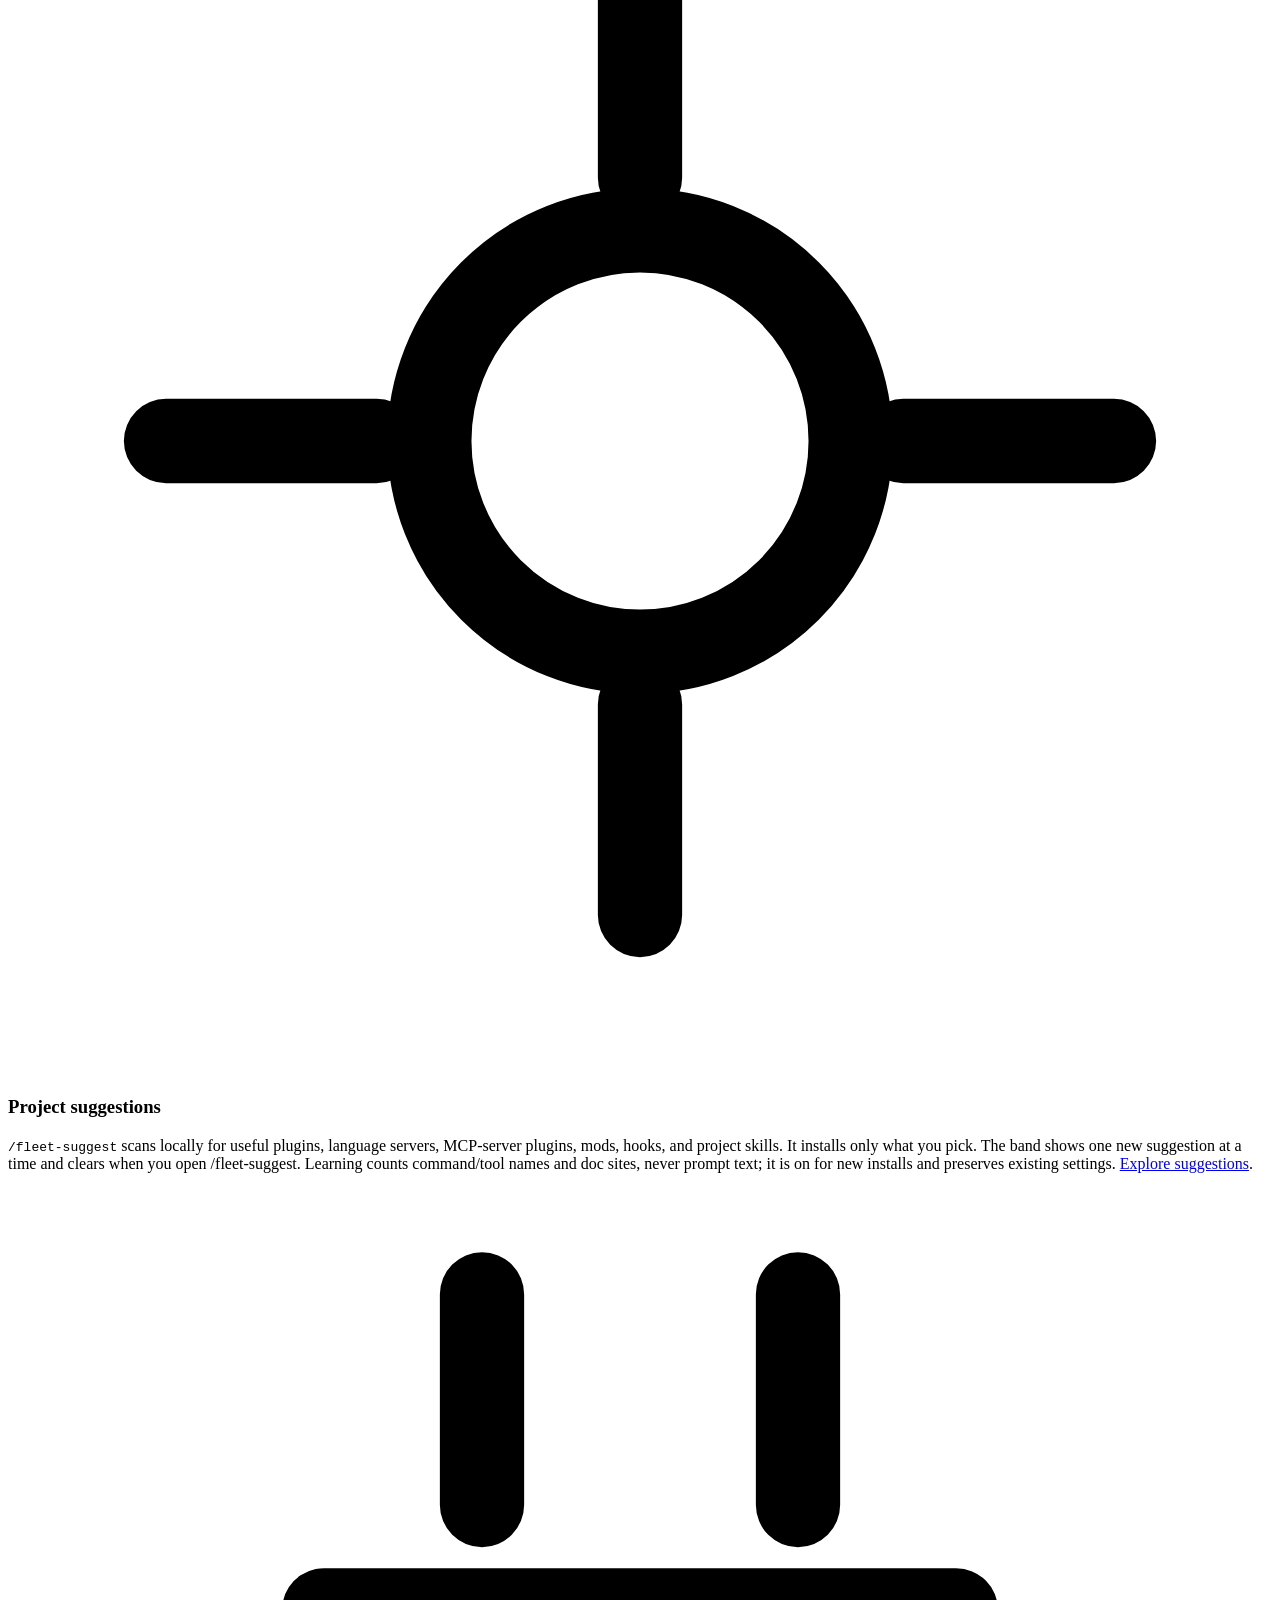
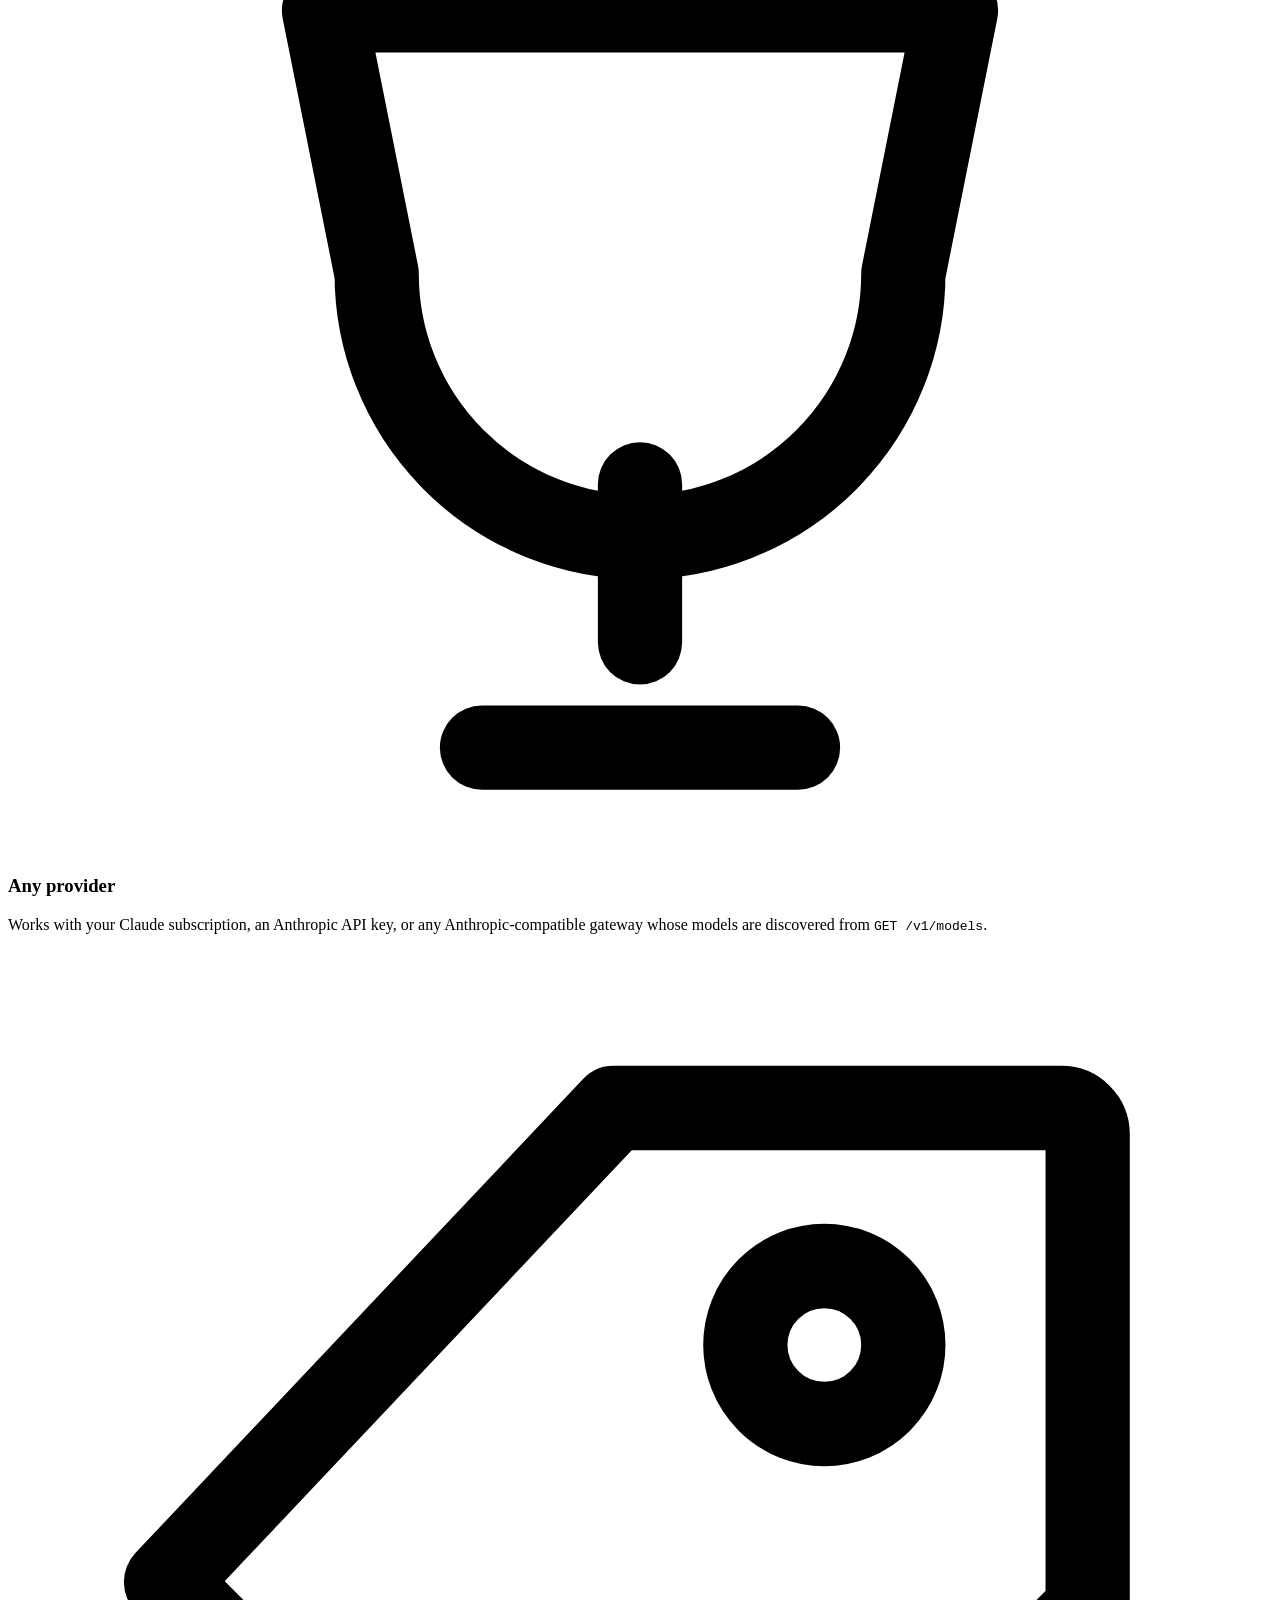
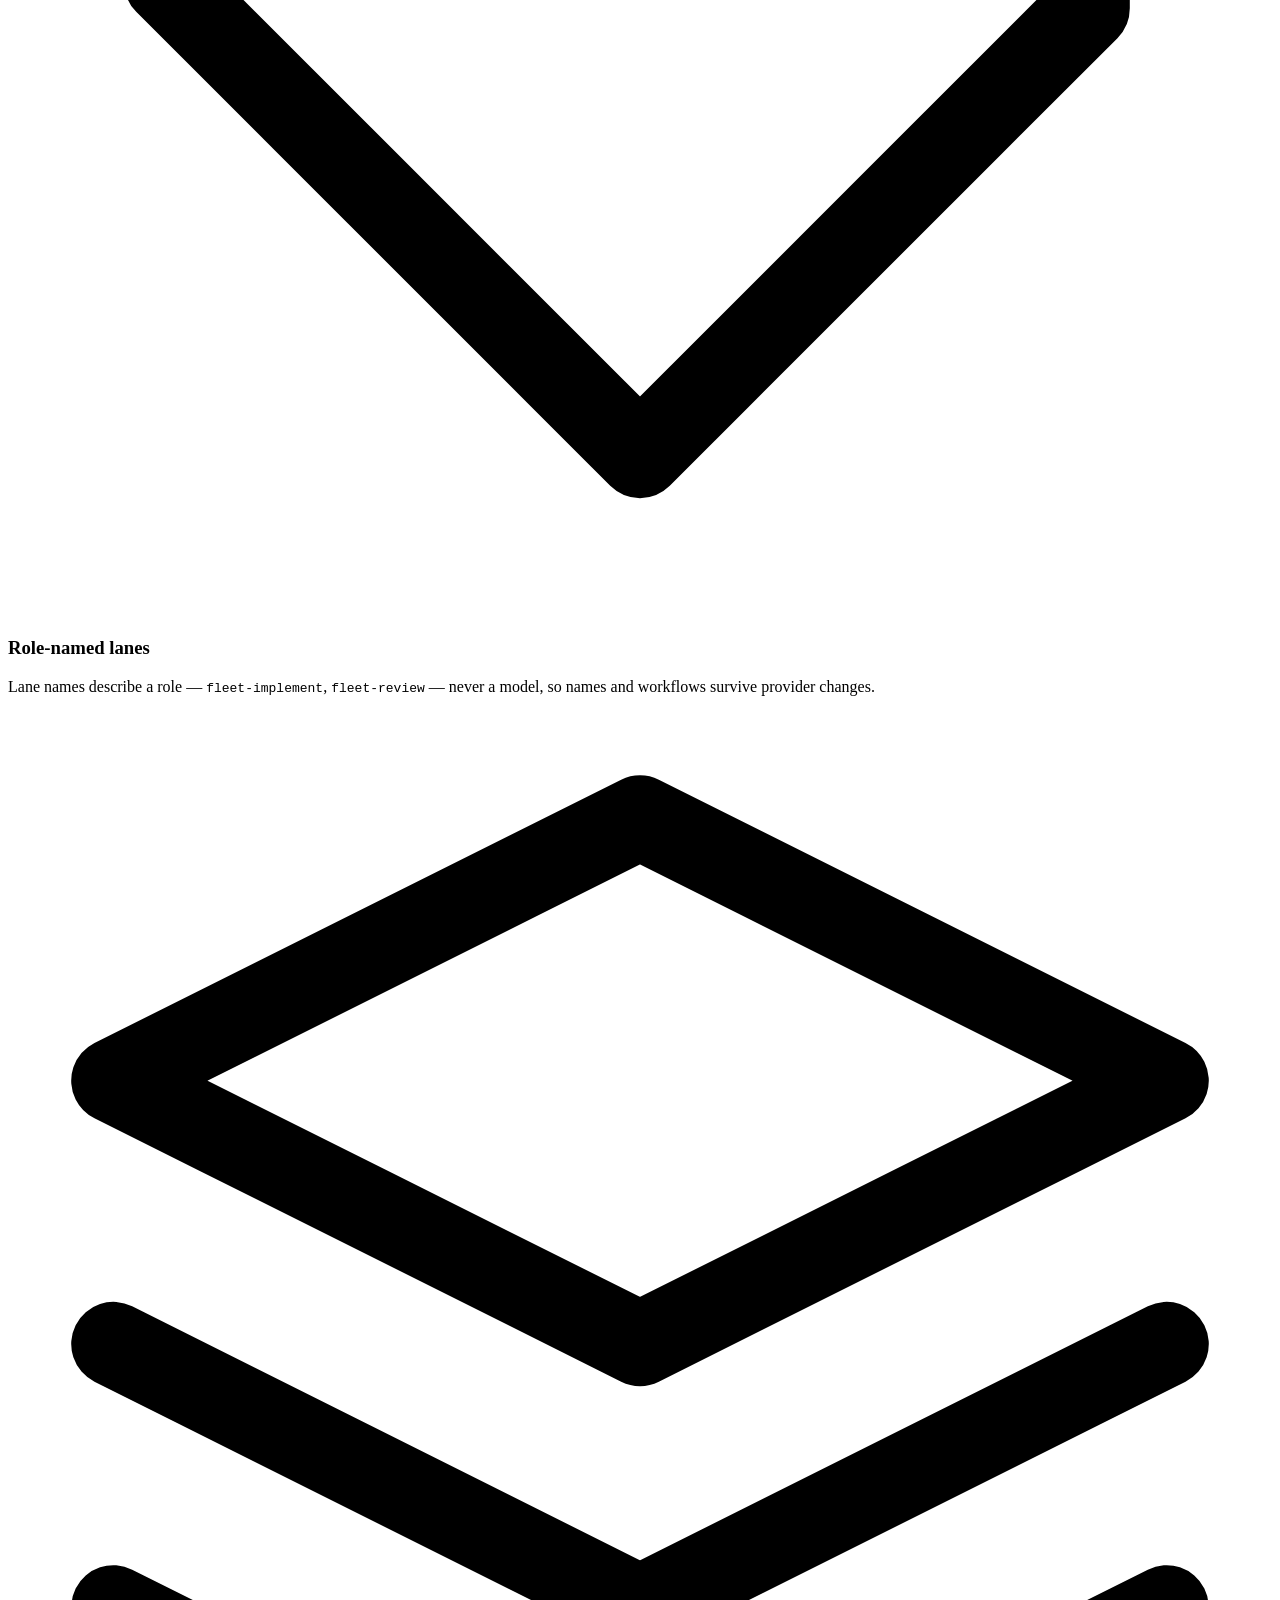
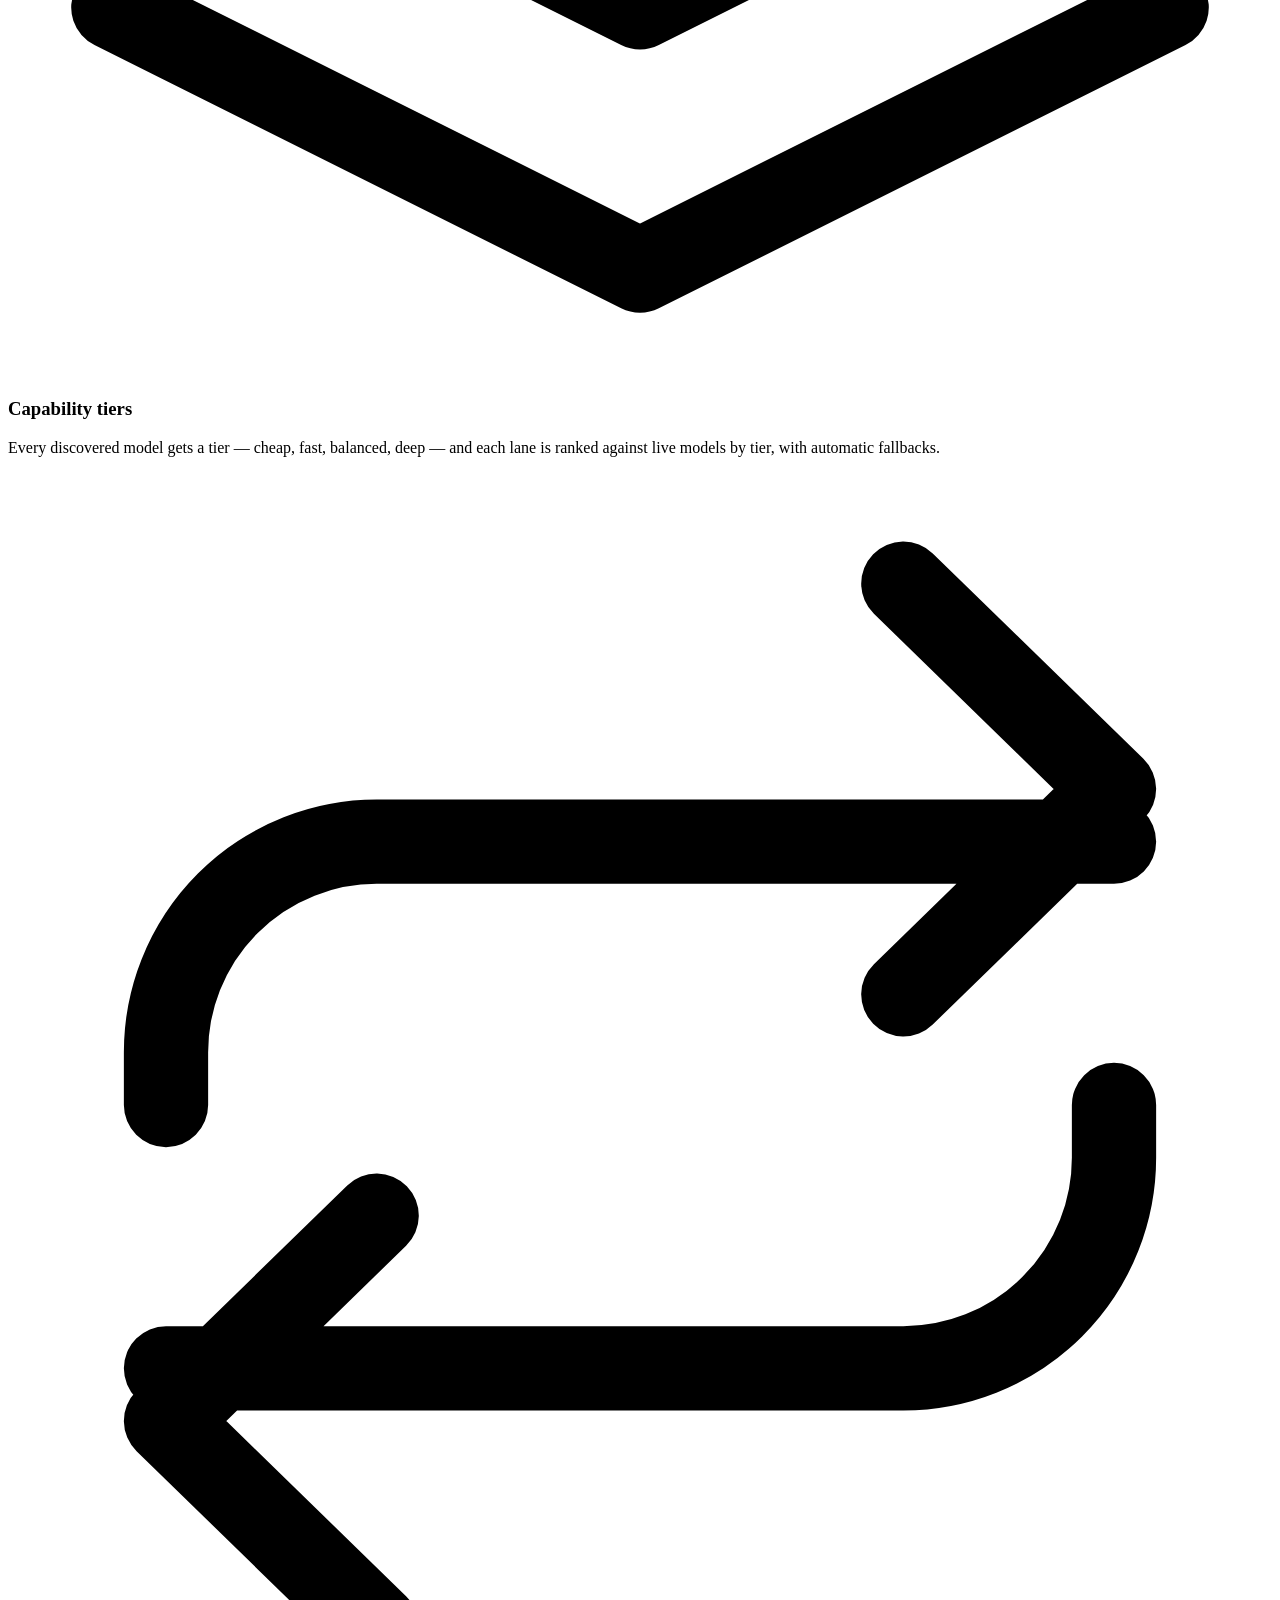
==== commit efa4d0e1: "feat(site): publish at agentfleet.sync.com.lb, keep the old address working - updates, installers, d" ====
--- a/site/index.html
+++ b/site/index.html
@@ -4,6 +4,8 @@
 <meta charset="utf-8">
 <meta name="viewport" content="width=device-width, initial-scale=1">
 <title>AgentFleet — a fleet of Claude Code subagents for any provider</title>
+<link rel="canonical" href="https://agentfleet.sync.com.lb/">
+<meta property="og:url" content="https://agentfleet.sync.com.lb/">
 <meta name="description" content="AgentFleet installs a fleet of native Claude Code subagents mapped to whatever models your provider offers: a Claude subscription, an Anthropic API key, or any Anthropic-compatible gateway.">
 <meta property="og:title" content="AgentFleet">
 <meta property="og:description" content="A fleet of native Claude Code subagents. One command to install. Works with your Claude subscription, an Anthropic API key, or any Anthropic-compatible gateway.">
@@ -60,7 +62,7 @@
       <p class="lede">AgentFleet installs 19 native Claude Code subagents ("lanes"), each named for a role — plan, implement, review, test — never a model. Point it at your Claude subscription, an Anthropic API key, or any Anthropic-compatible gateway, and every lane gets the best-fit model automatically.</p>
 
       <p>One command installs and updates; a wizard configures everything.</p>
-      <p class="latest-badge"><span class="latest-badge-version" data-latest-version>v2.24.0</span> &middot; <span class="latest-badge-date" data-latest-date>November 10, 2026</span> &middot; <a href="#changelog">What's new</a></p>
+      <p class="latest-badge"><span class="latest-badge-version" data-latest-version>v2.25.0</span> &middot; <span class="latest-badge-date" data-latest-date>November 10, 2026</span> &middot; <a href="#changelog">What's new</a></p>
 
       <div class="tabs" id="install-tabs">
         <div role="tablist" aria-label="Operating system">
@@ -72,21 +74,21 @@
           <p class="panel-label">macOS</p>
           <div class="code-wrap">
             <div class="code-head"><button class="copy-btn" type="button" aria-label="Copy macOS install command">Copy</button></div>
-            <pre><code>curl -fsSL https://agentfleet.wecansync.com/install.sh | sh</code></pre>
+            <pre><code>curl -fsSL https://agentfleet.sync.com.lb/install.sh | sh</code></pre>
           </div>
         </div>
         <div role="tabpanel" id="panel-linux" aria-labelledby="tab-linux">
           <p class="panel-label">Linux</p>
           <div class="code-wrap">
             <div class="code-head"><button class="copy-btn" type="button" aria-label="Copy Linux install command">Copy</button></div>
-            <pre><code>curl -fsSL https://agentfleet.wecansync.com/install.sh | sh</code></pre>
+            <pre><code>curl -fsSL https://agentfleet.sync.com.lb/install.sh | sh</code></pre>
           </div>
         </div>
         <div role="tabpanel" id="panel-win" aria-labelledby="tab-win">
           <p class="panel-label">Windows</p>
           <div class="code-wrap">
             <div class="code-head"><button class="copy-btn" type="button" aria-label="Copy Windows install command">Copy</button></div>
-            <pre><code>irm https://agentfleet.wecansync.com/install.ps1 | iex</code></pre>
+            <pre><code>irm https://agentfleet.sync.com.lb/install.ps1 | iex</code></pre>
           </div>
         </div>
       </div>
@@ -102,7 +104,7 @@
     <div>
       <div class="terminal">
         <div class="terminal-bar" aria-hidden="true"><span></span><span></span><span></span></div>
-        <pre class="terminal-body"><span class="prompt">$</span> curl -fsSL https://agentfleet.wecansync.com/install.sh | sh
+        <pre class="terminal-body"><span class="prompt">$</span> curl -fsSL https://agentfleet.sync.com.lb/install.sh | sh
 <span class="muted">Verifying SHA-256… ok
 Installing under ~/.claude and ~/.local/bin — no root required.</span>
 
@@ -432,25 +434,25 @@
 
     <div class="release-card">
       <div class="release-head">
-        <span class="release-version" data-latest-version>v2.24.0</span>
+        <span class="release-version" data-latest-version>v2.25.0</span>
         <span class="release-date" data-latest-date>November 10, 2026</span>
       </div>
-      <p>Cloudflare's security-audit skill is on by default: security guidance in every session, and a full audit when you ask for one.</p>
+      <p>AgentFleet has moved to agentfleet.sync.com.lb, and agent-brain to agentbrain.sync.com.lb.</p>
       <ul class="release-list">
-        <li>New installs add the skill, pinned to a reviewed commit. Existing installs are asked once in <code class="il">agentfleet configure</code>; <code class="il">agentfleet config security-audit off</code> removes it.</li>
-        <li>A full audit runs only when you ask for one. Claude first states the scope, the expected token cost and the most subagents it will run at once, and waits for your approval.</li>
-      </ul>
-    </div>
-      <p>Check pull requests without hosted CI: run the tests on your machine and post the result to GitHub.</p>
-      <ul class="release-list">
-        <li><code class="il">agentfleet ci</code> runs the project's tests here and posts <code class="il">agentfleet/tests</code> on the pull request, so a branch can be checked while GitHub Actions is unavailable. Branch protection can require it.</li>
-        <li>Claude runs it after pushing a pull request branch instead of waiting for hosted CI; lanes can run the tests but not post the status.</li>
-        <li><code class="il">/fleet-suggest</code> offers Boat, paid cloud sandboxes, to repositories with GitHub workflows. Off unless you pick it.</li>
+        <li>Updates, installs and the docs use the new addresses.</li>
+        <li>The former wecansync.com addresses keep working: installers and releases are still served there, so older copies keep updating, and their pages redirect to the new address.</li>
       </ul>
     </div>
 
     <h3 class="version-history-heading">Version history</h3>
     <div class="version-history">
+      <details class="version-item">
+        <summary><span class="release-version">v2.24.0</span><span class="release-date">November 10, 2026</span><span class="version-summary">Cloudflare's security-audit skill is on by default: security guidance in every session, and a full audit when you ask for one.</span></summary>
+        <ul class="release-list">
+          <li>New installs add the skill, pinned to a reviewed commit. Existing installs are asked once in <code class="il">agentfleet configure</code>; <code class="il">agentfleet config security-audit off</code> removes it.</li>
+          <li>A full audit runs only when you ask for one. Claude first states the scope, the expected token cost and the most subagents it will run at once, and waits for your approval.</li>
+        </ul>
+      </details>
       <details class="version-item">
         <summary><span class="release-version">v2.23.0</span><span class="release-date">November 9, 2026</span><span class="version-summary">Check pull requests without hosted CI: run the tests on your machine and post the result to GitHub.</span></summary>
         <ul class="release-list">
@@ -638,7 +640,7 @@
         <summary><span class="release-version">v2.8.1</span><span class="release-date">October 15, 2026</span><span class="version-summary">agent-brain works on Windows.</span></summary>
         <ul class="release-list">
           <li>When the daily update installs a newer agent-brain, AgentFleet lets it rewrite its Claude Code hooks, so Windows machines get agent-brain 0.5.5's fixed hooks without any command.</li>
-          <li>A check script for Windows machines: <code class="il">irm https://agentfleet.wecansync.com/windows-check.ps1 -OutFile windows-check.ps1</code>.</li>
+          <li>A check script for Windows machines: <code class="il">irm https://agentfleet.sync.com.lb/windows-check.ps1 -OutFile windows-check.ps1</code>.</li>
         </ul>
       </details>
       <details class="version-item">
@@ -689,7 +691,7 @@
         <summary><span class="release-version">v2.6.0</span><span class="release-date">October 14, 2026</span><span class="version-summary">Claude checks the git branch with you before changing files, and the setup wizard installs agent-brain and keeps it up to date.</span></summary>
         <ul class="release-list">
           <li>Before changing files in a git repository, Claude shows the current branch, uncommitted changes and whether it is behind its remote, then asks whether to continue, switch, or start a new branch, with its recommendation. No more work landing on last task's branch. Turn it off with <code class="il">agentfleet config branch-check off</code>.</li>
-          <li>The wizard offers to install <a href="https://agentbrain.wecansync.com">agent-brain</a>, which records the tokens and cost of each session. The download is checked against the release manifest before it is installed.</li>
+          <li>The wizard offers to install <a href="https://agentbrain.sync.com.lb">agent-brain</a>, which records the tokens and cost of each session. The download is checked against the release manifest before it is installed.</li>
           <li>Automatic updates now keep agent-brain current too, once a day, never to an older version.</li>
           <li>agent-brain writes its own Claude Code hooks; AgentFleet no longer keeps a second copy.</li>
         </ul>
@@ -779,7 +781,7 @@
       <details class="version-item">
         <summary><span class="release-version">v2.0.6</span><span class="release-date">September 25, 2026</span><span class="version-summary">Windows fixes: the one-command install works on the PowerShell built into Windows, and updates repair hooks an older install left behind.</span></summary>
         <ul class="release-list">
-          <li><code class="il">irm https://agentfleet.wecansync.com/install.ps1 | iex</code> works on Windows PowerShell 5.1. It had stopped on the Microsoft Store <code class="il">python3</code> placeholder and wrongly reported Node.js 18+ as missing. <code class="il">agentfleet update</code> and automatic updates on Windows are fixed too.</li>
+          <li><code class="il">irm https://agentfleet.sync.com.lb/install.ps1 | iex</code> works on Windows PowerShell 5.1. It had stopped on the Microsoft Store <code class="il">python3</code> placeholder and wrongly reported Node.js 18+ as missing. <code class="il">agentfleet update</code> and automatic updates on Windows are fixed too.</li>
           <li>The Windows installer finds a Python installed with <code class="il">uv python install</code> even when it is not on PATH.</li>
           <li><code class="il">agentfleet</code>, <code class="il">claude-agents-doctor</code>, and <code class="il">claude-fleet-setup</code> on Windows run with the Python the installer used, instead of failing with "Python was not found".</li>
           <li>Updates refresh hooks that differ only in quoting or comment style, and never leave a hook pointing at a script they just removed.</li>
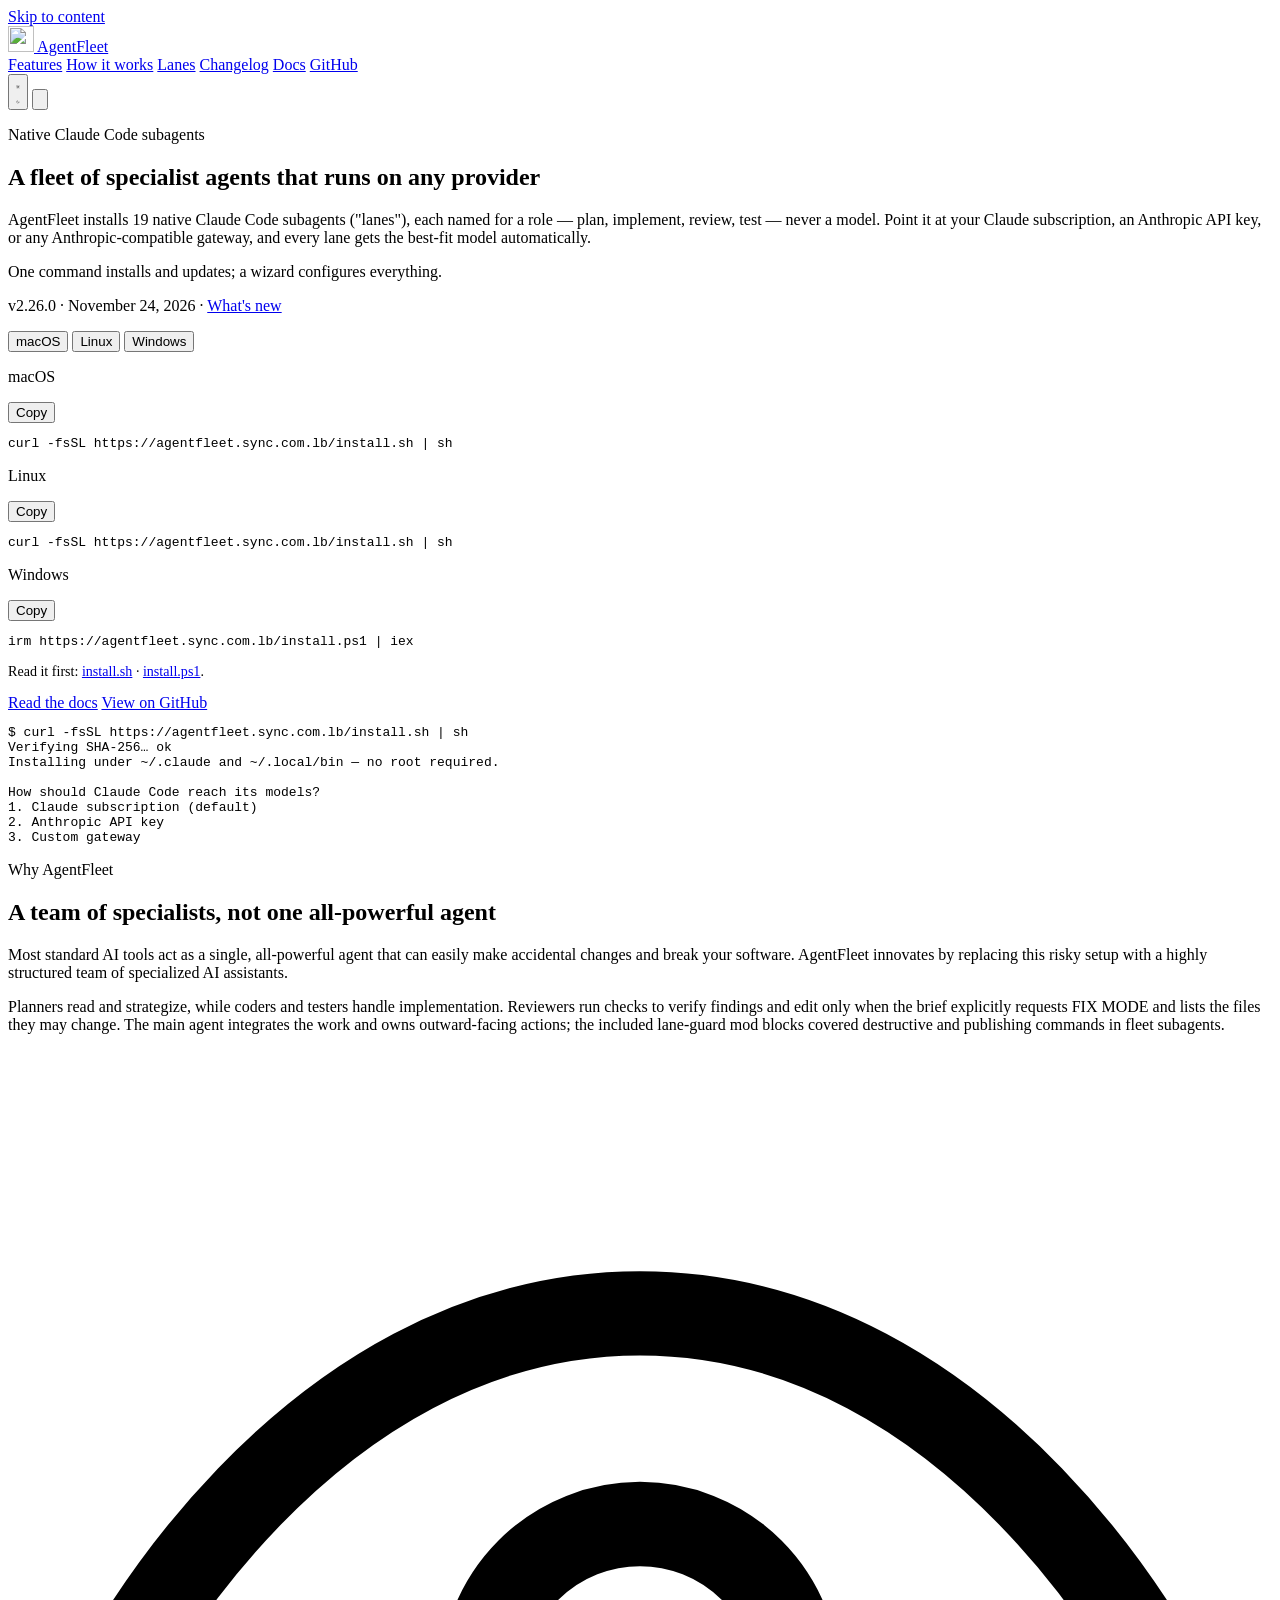
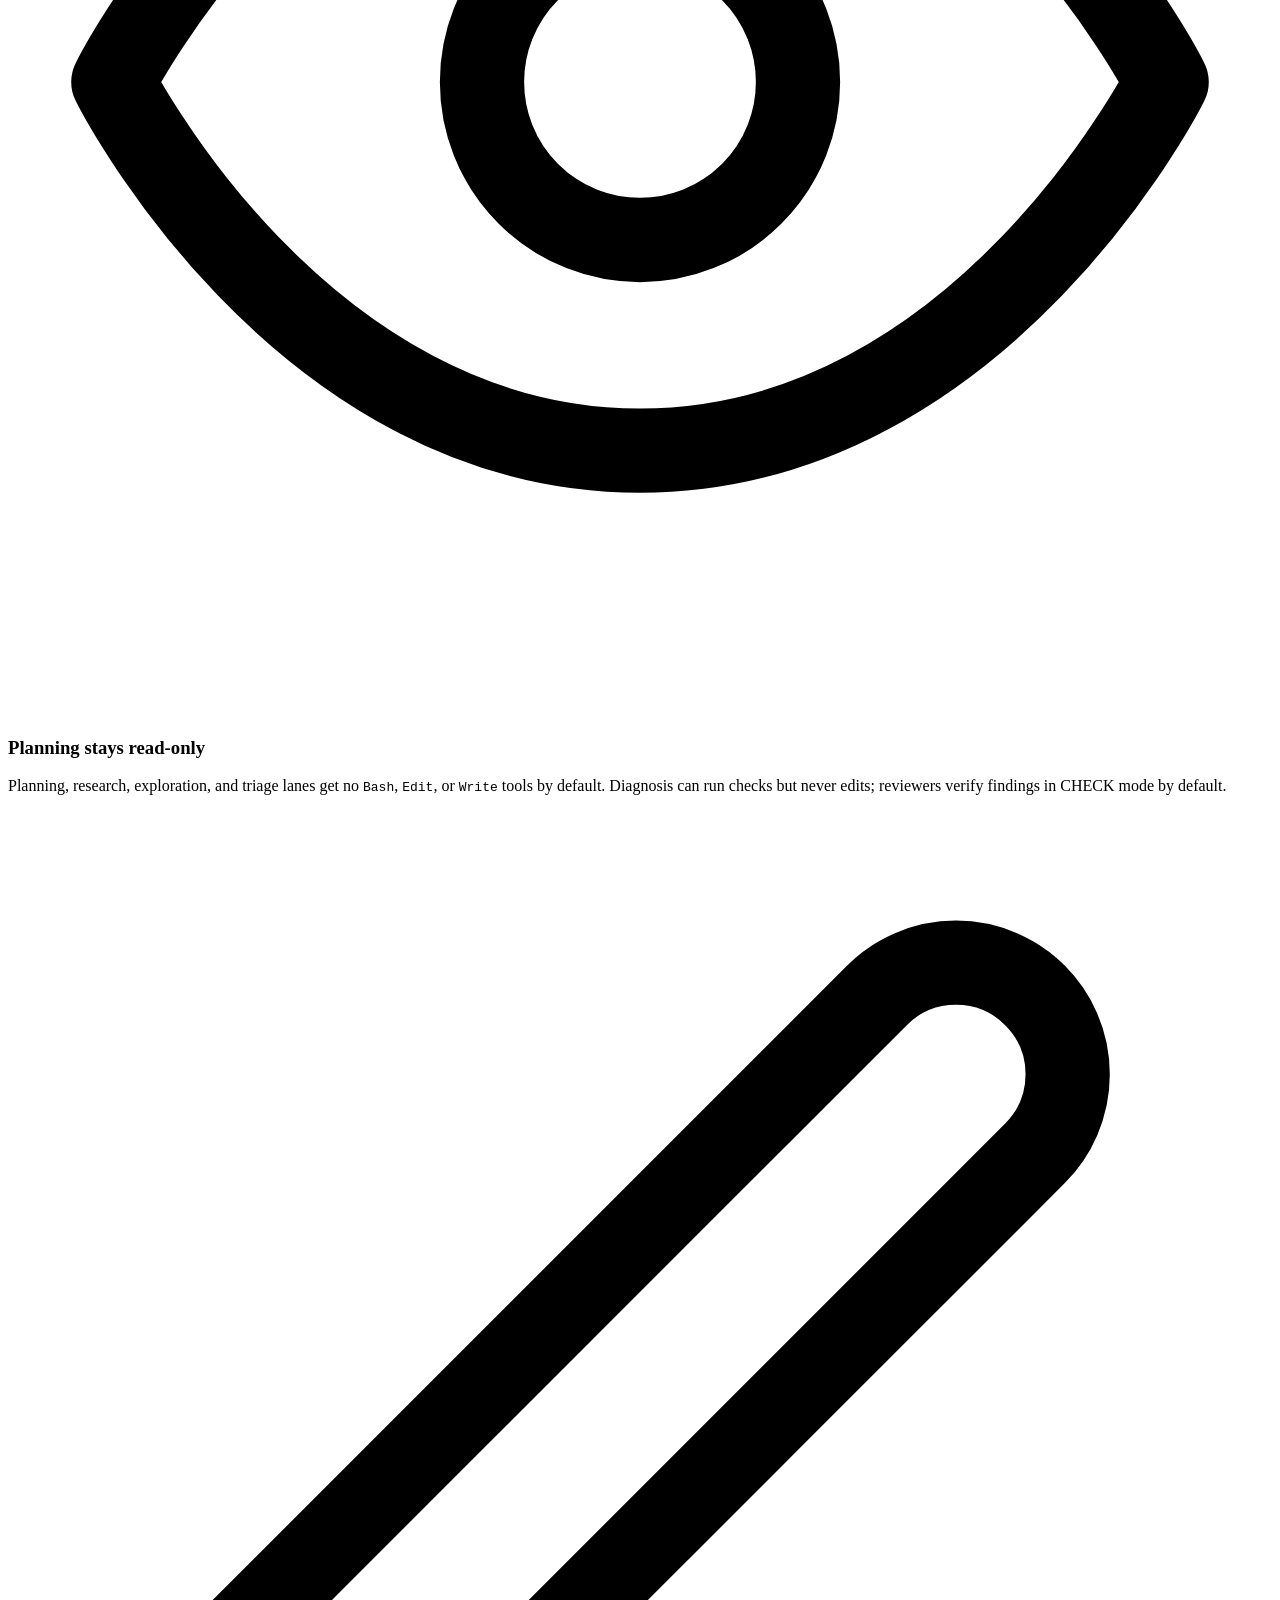
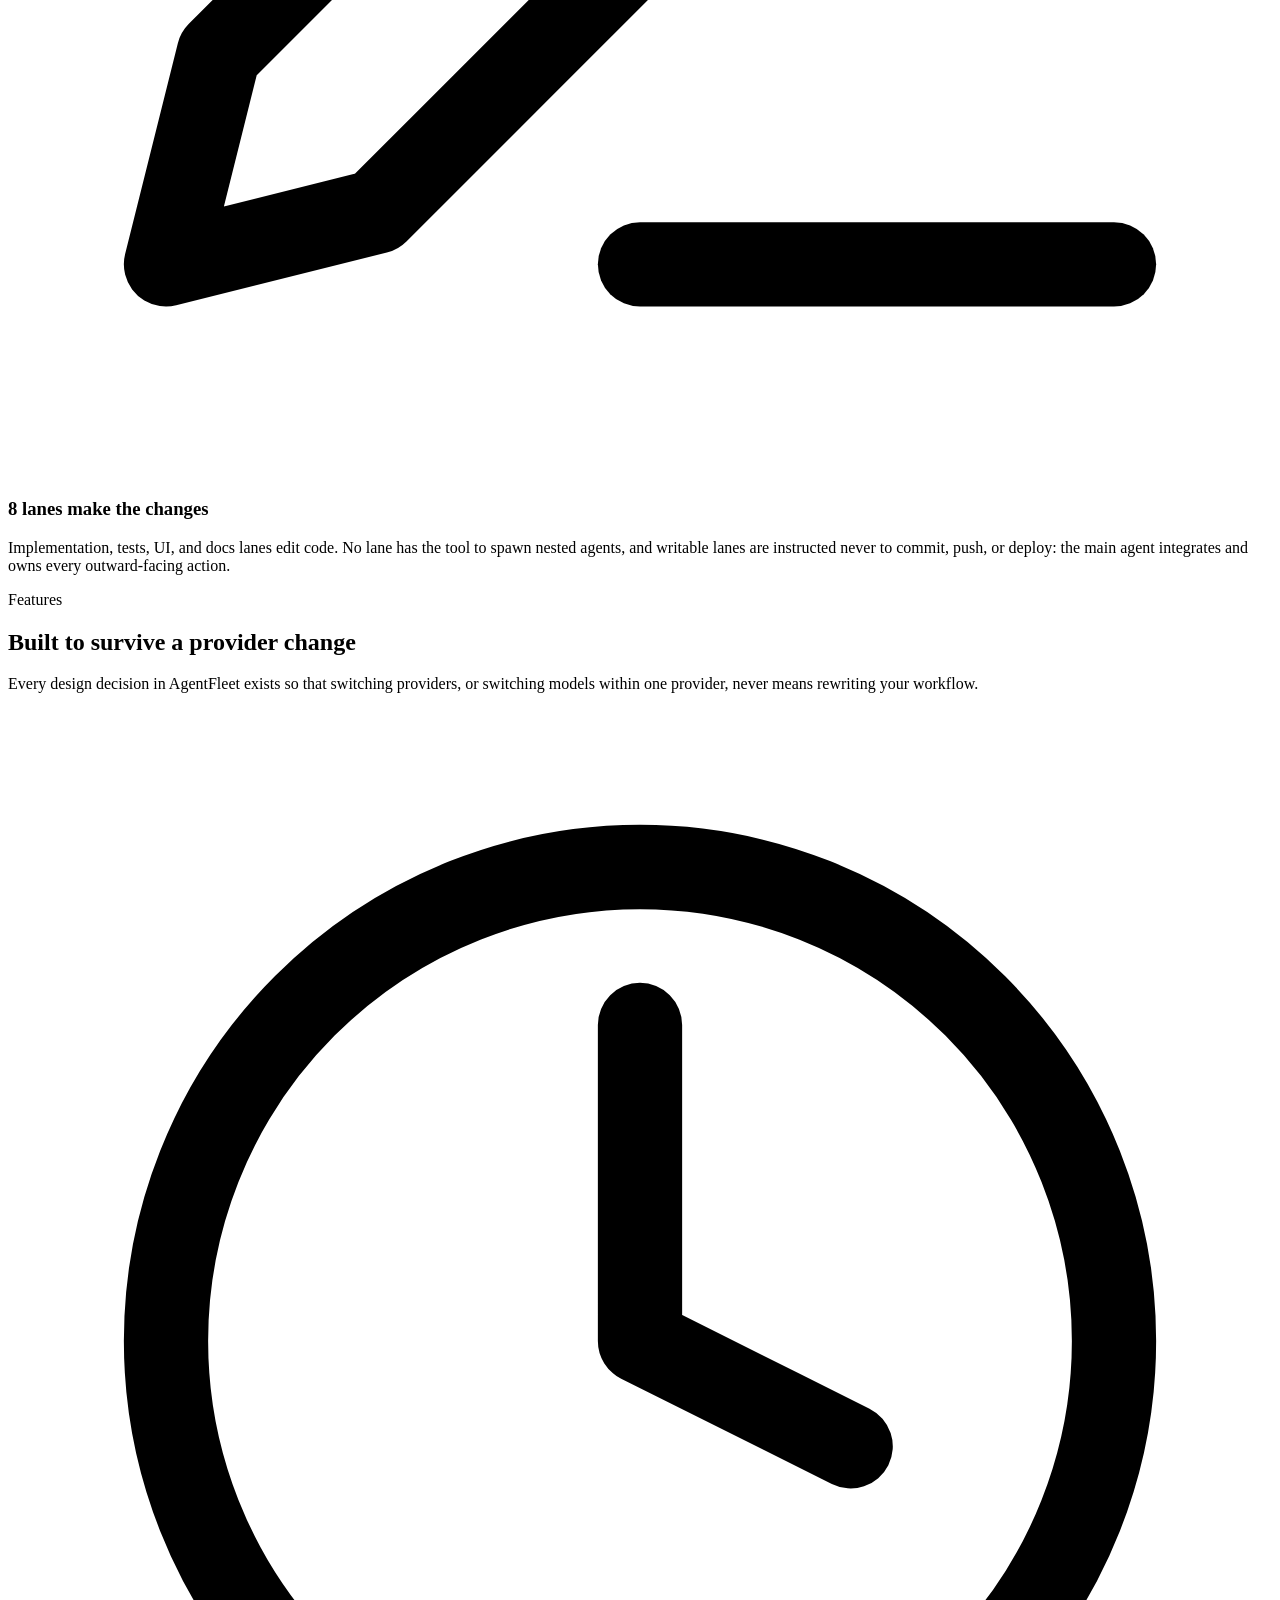
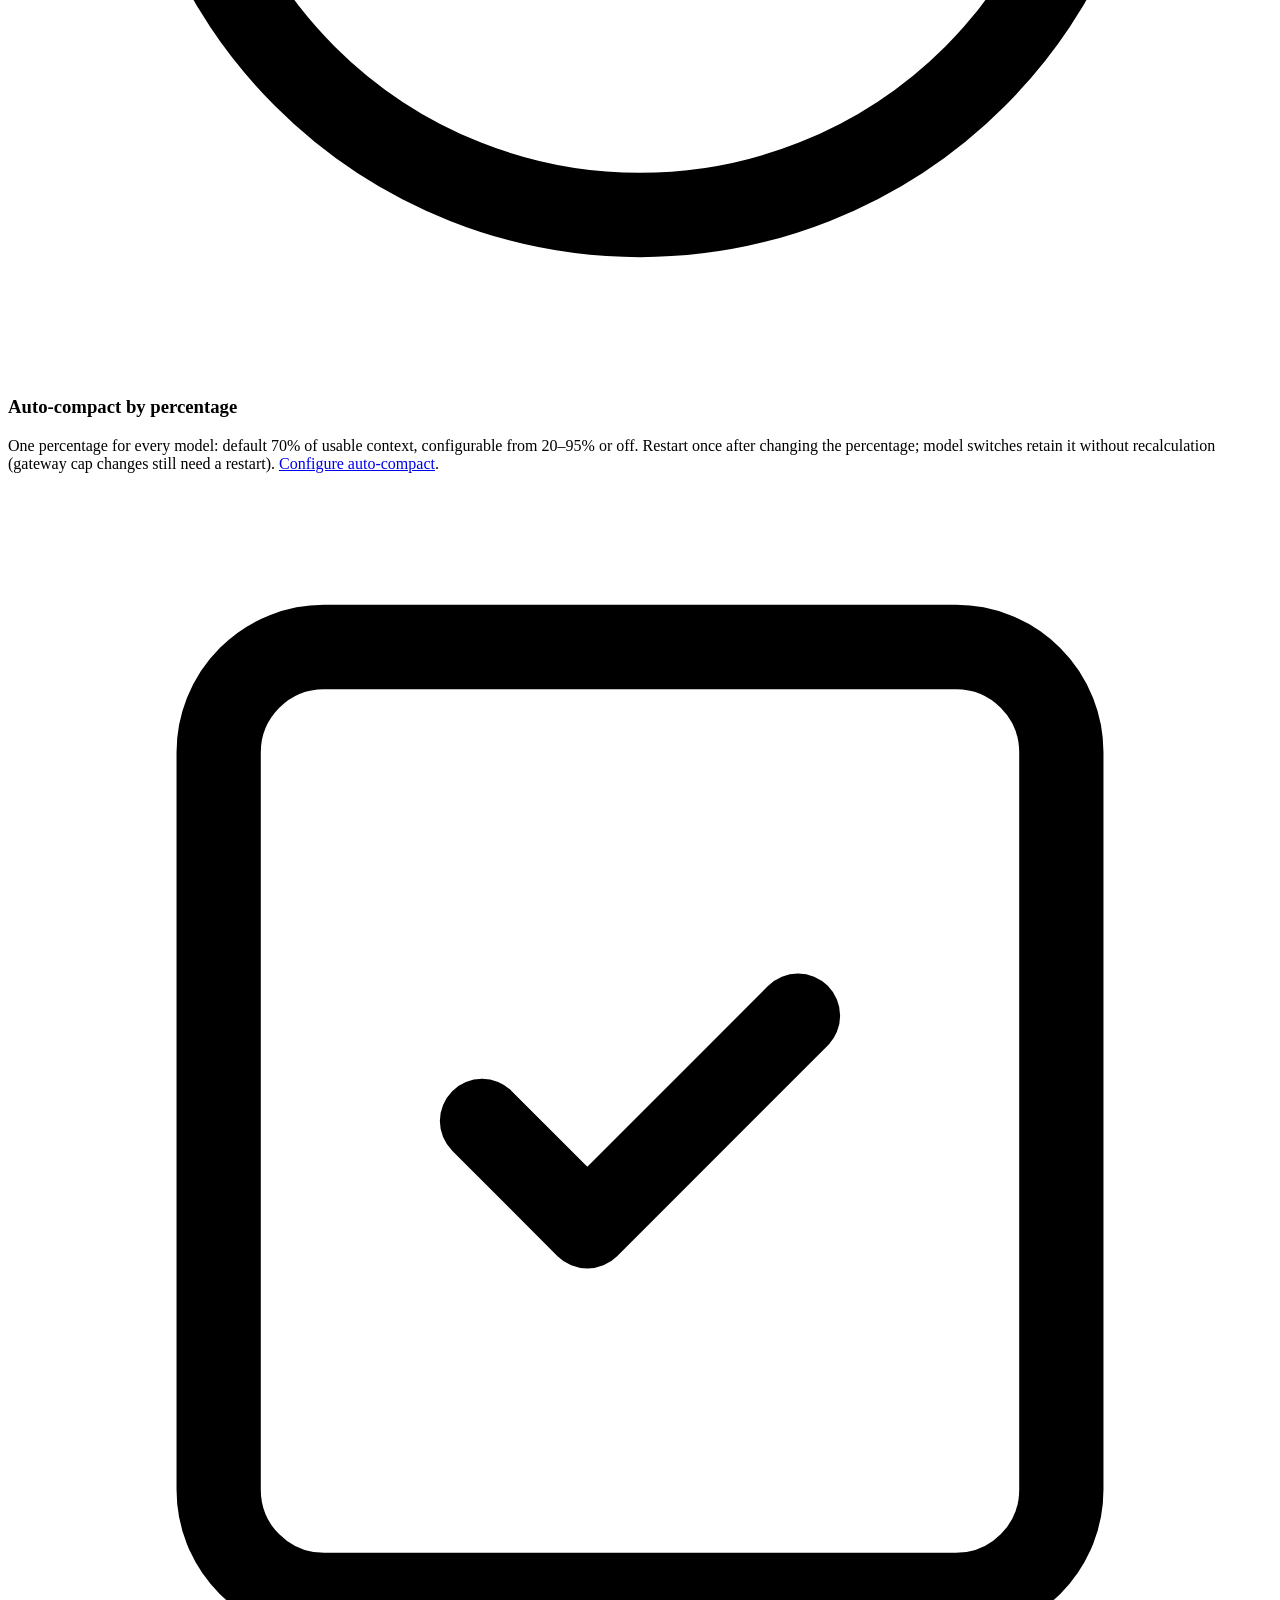
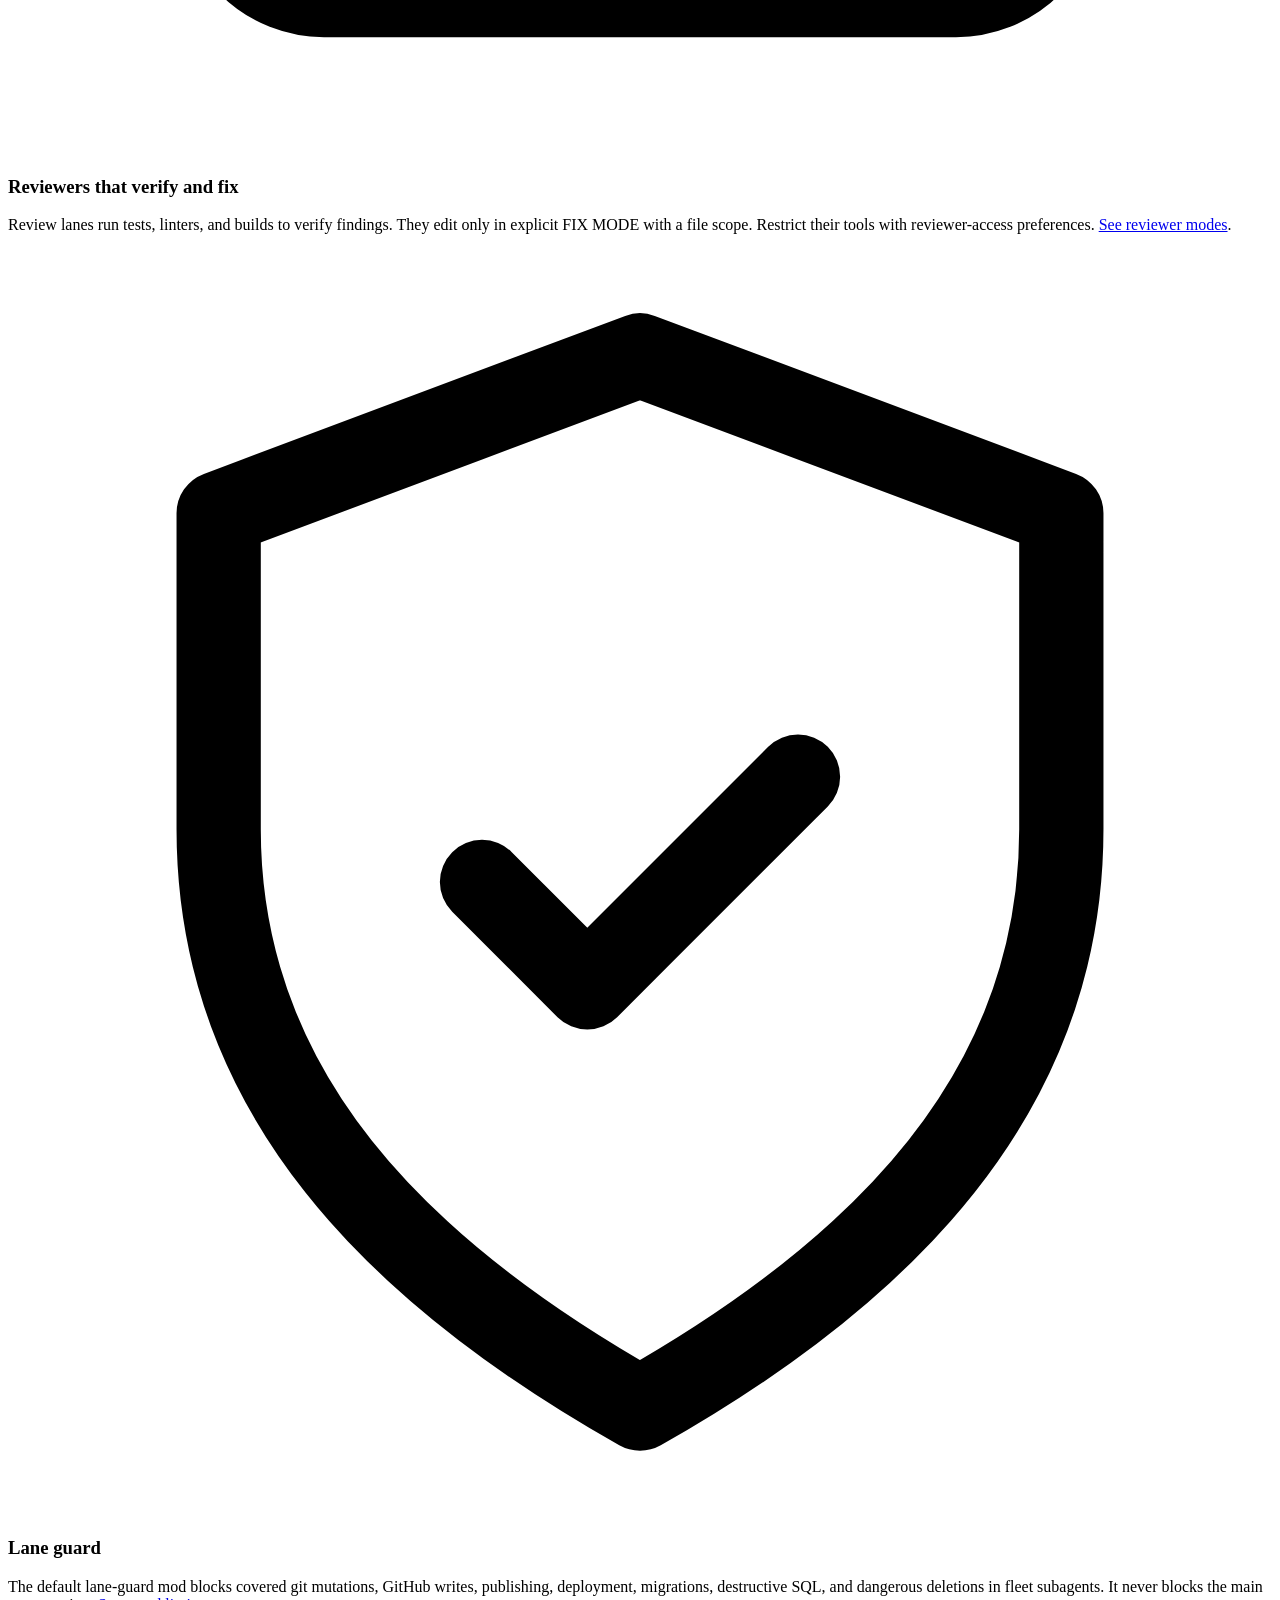
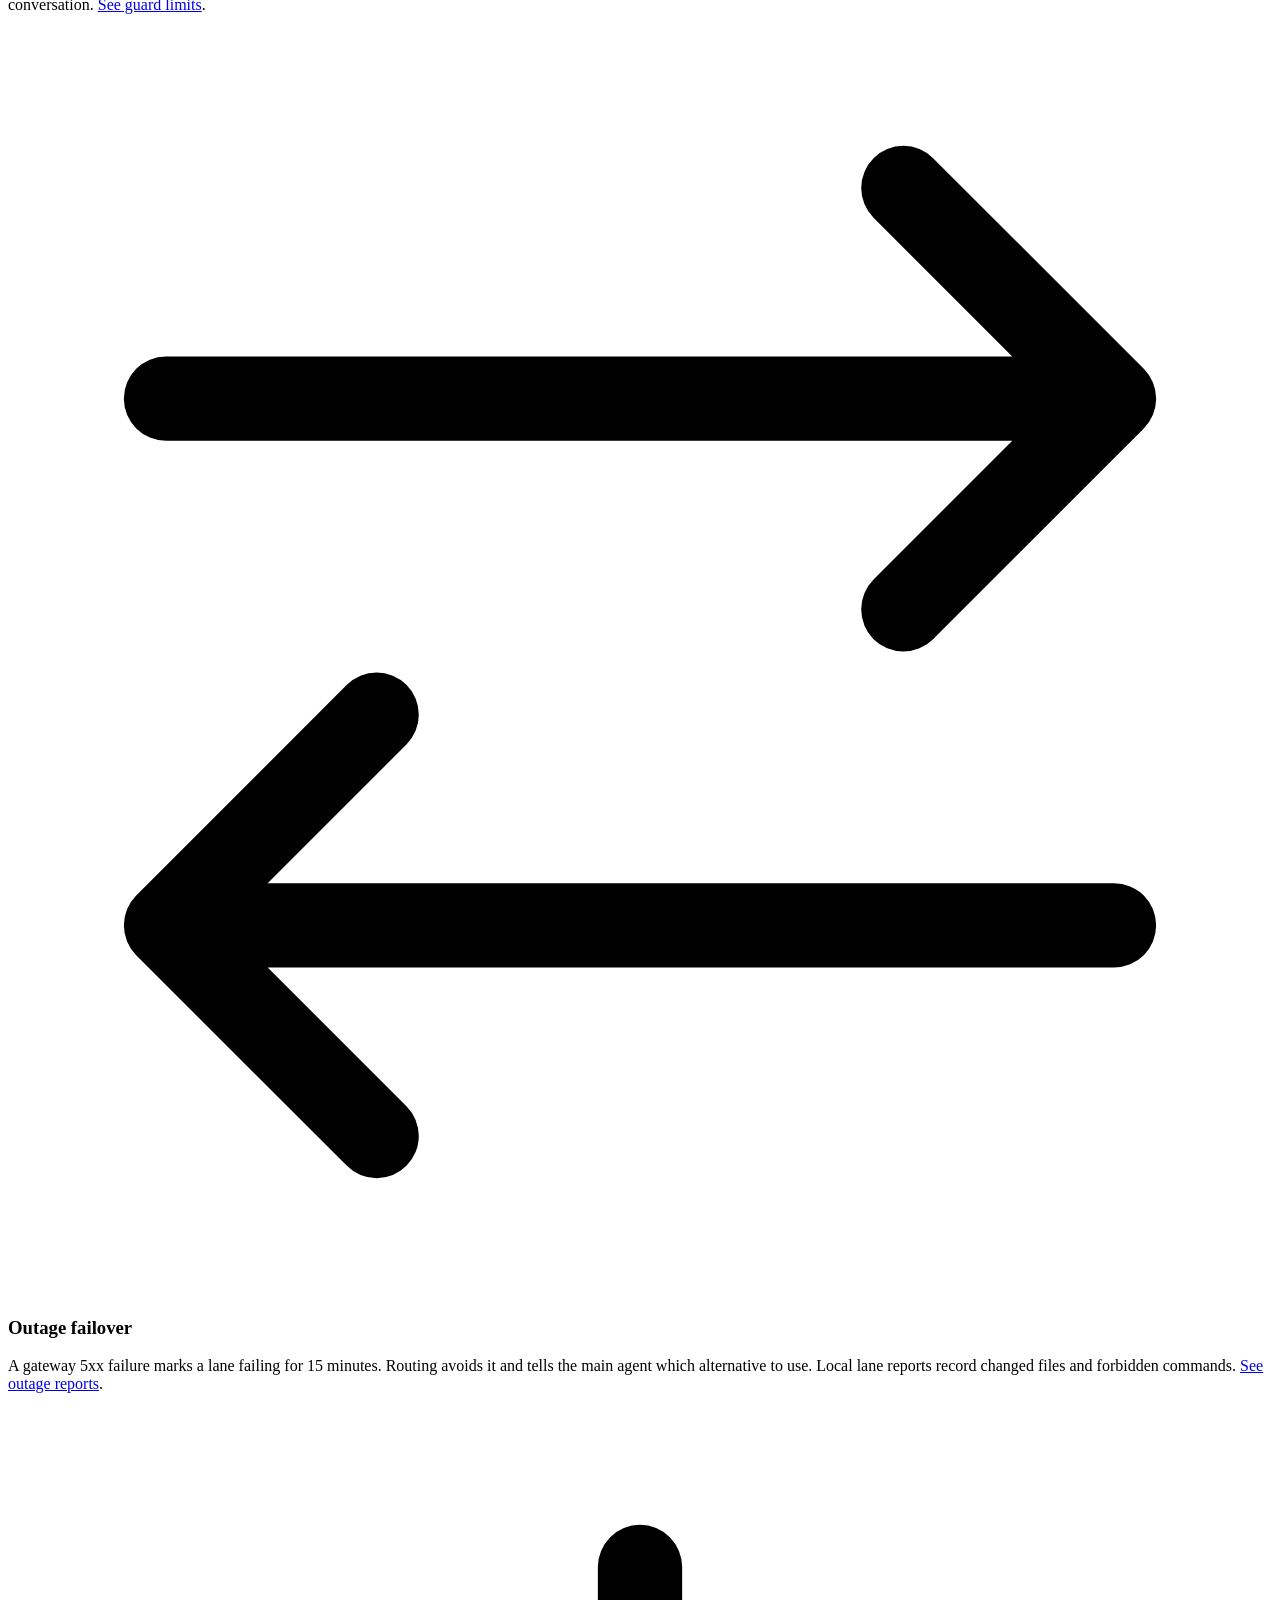
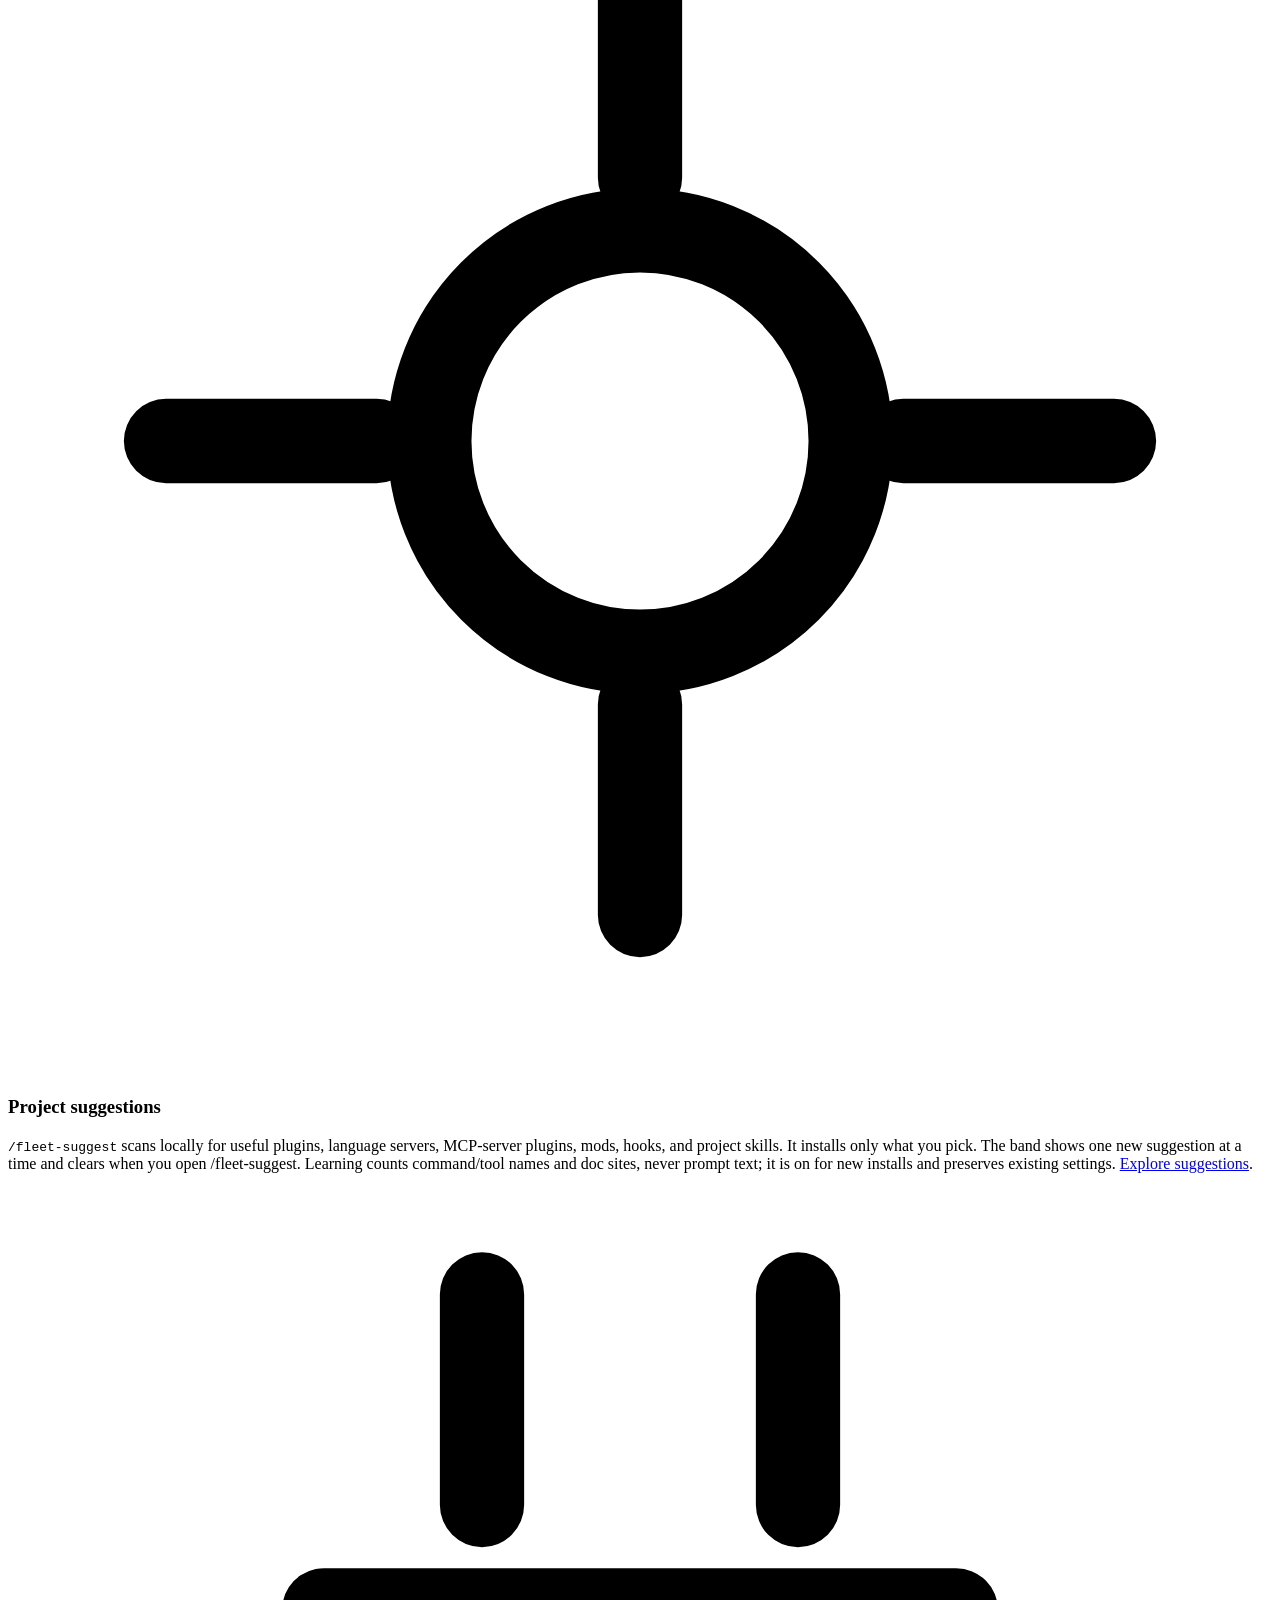
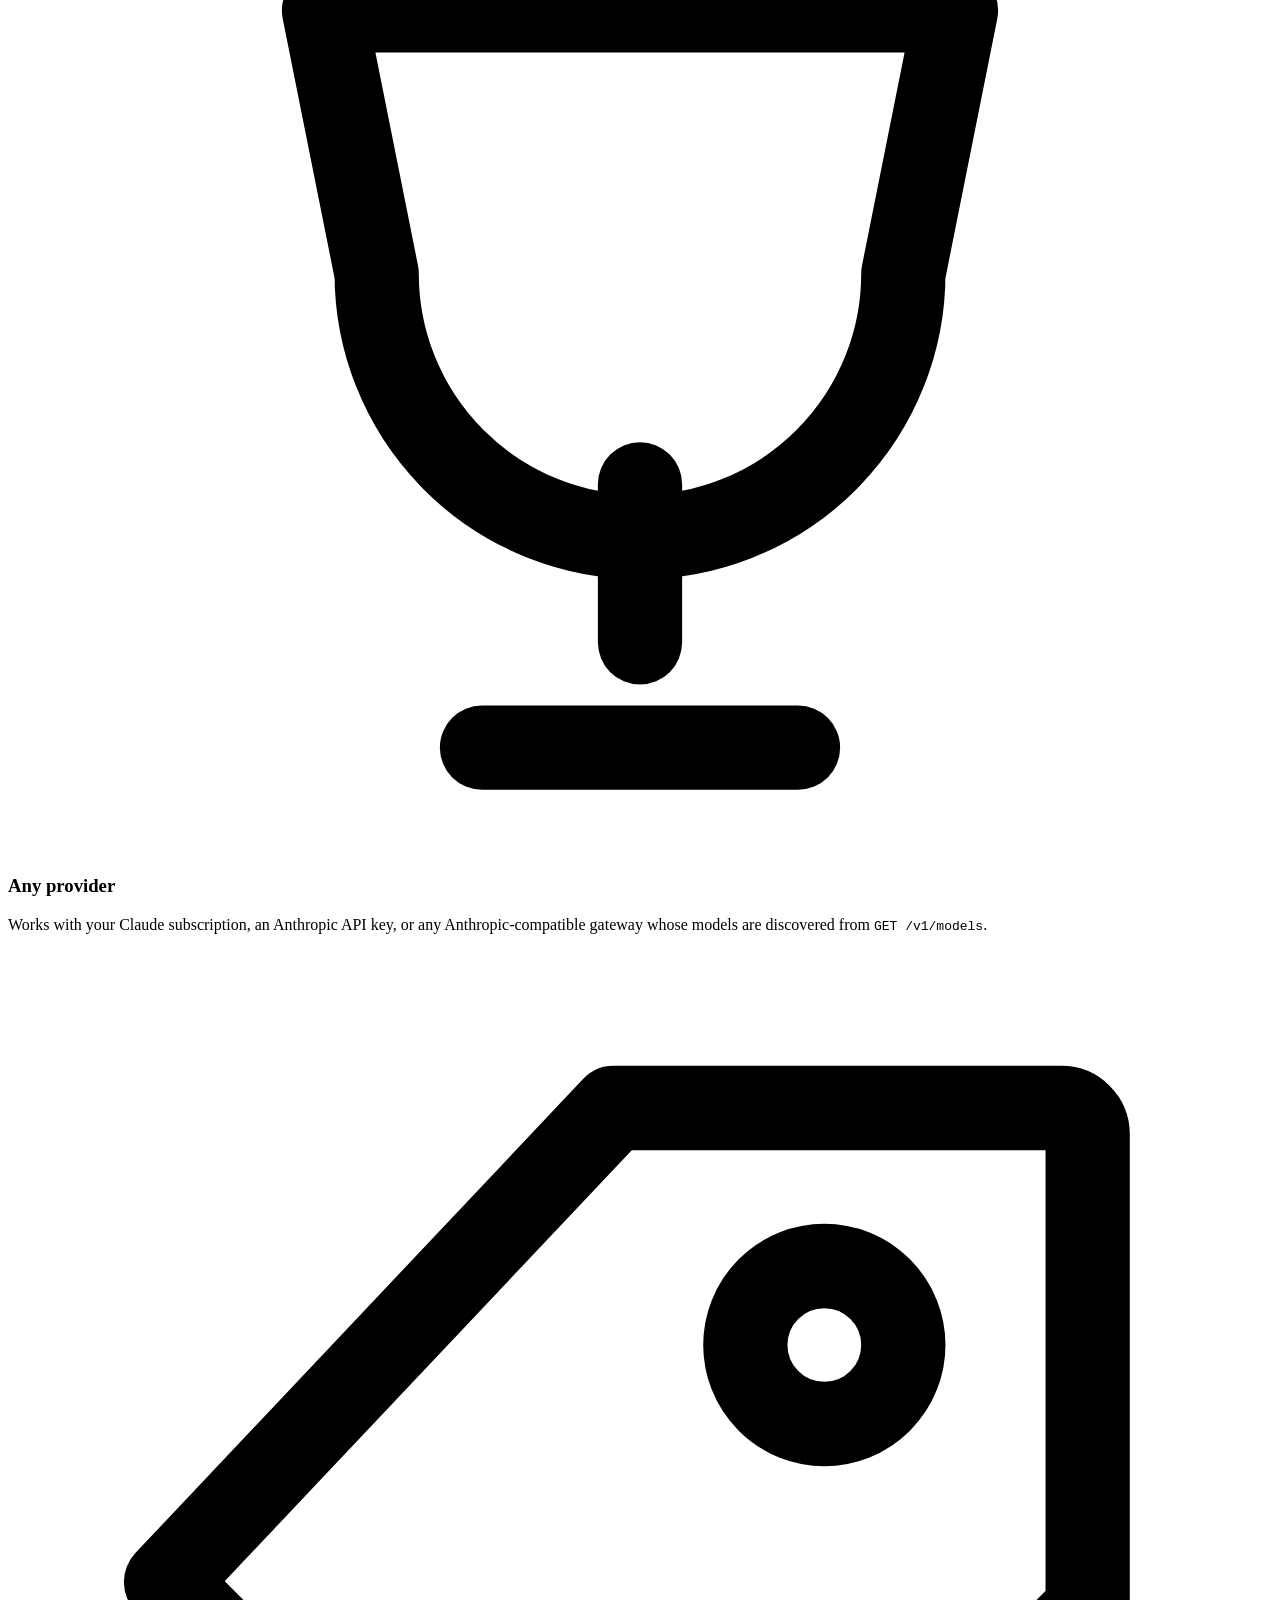
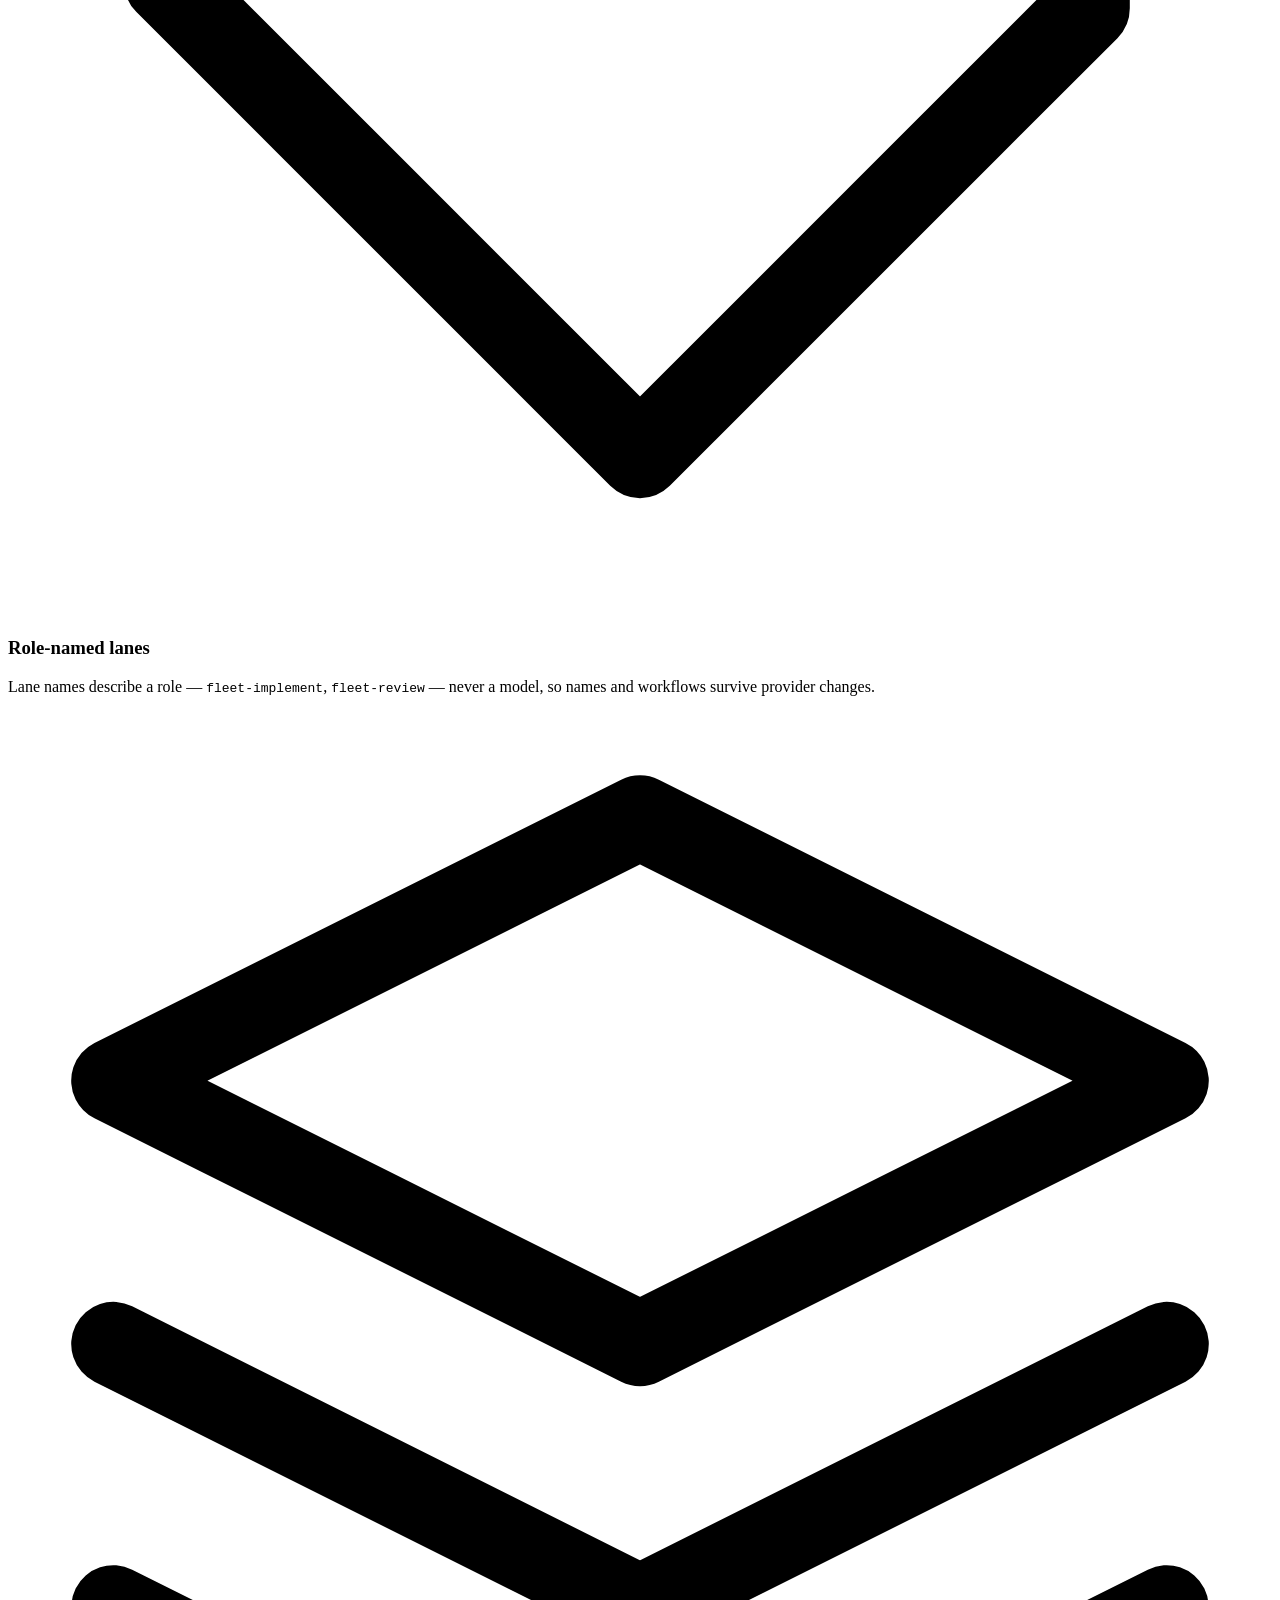
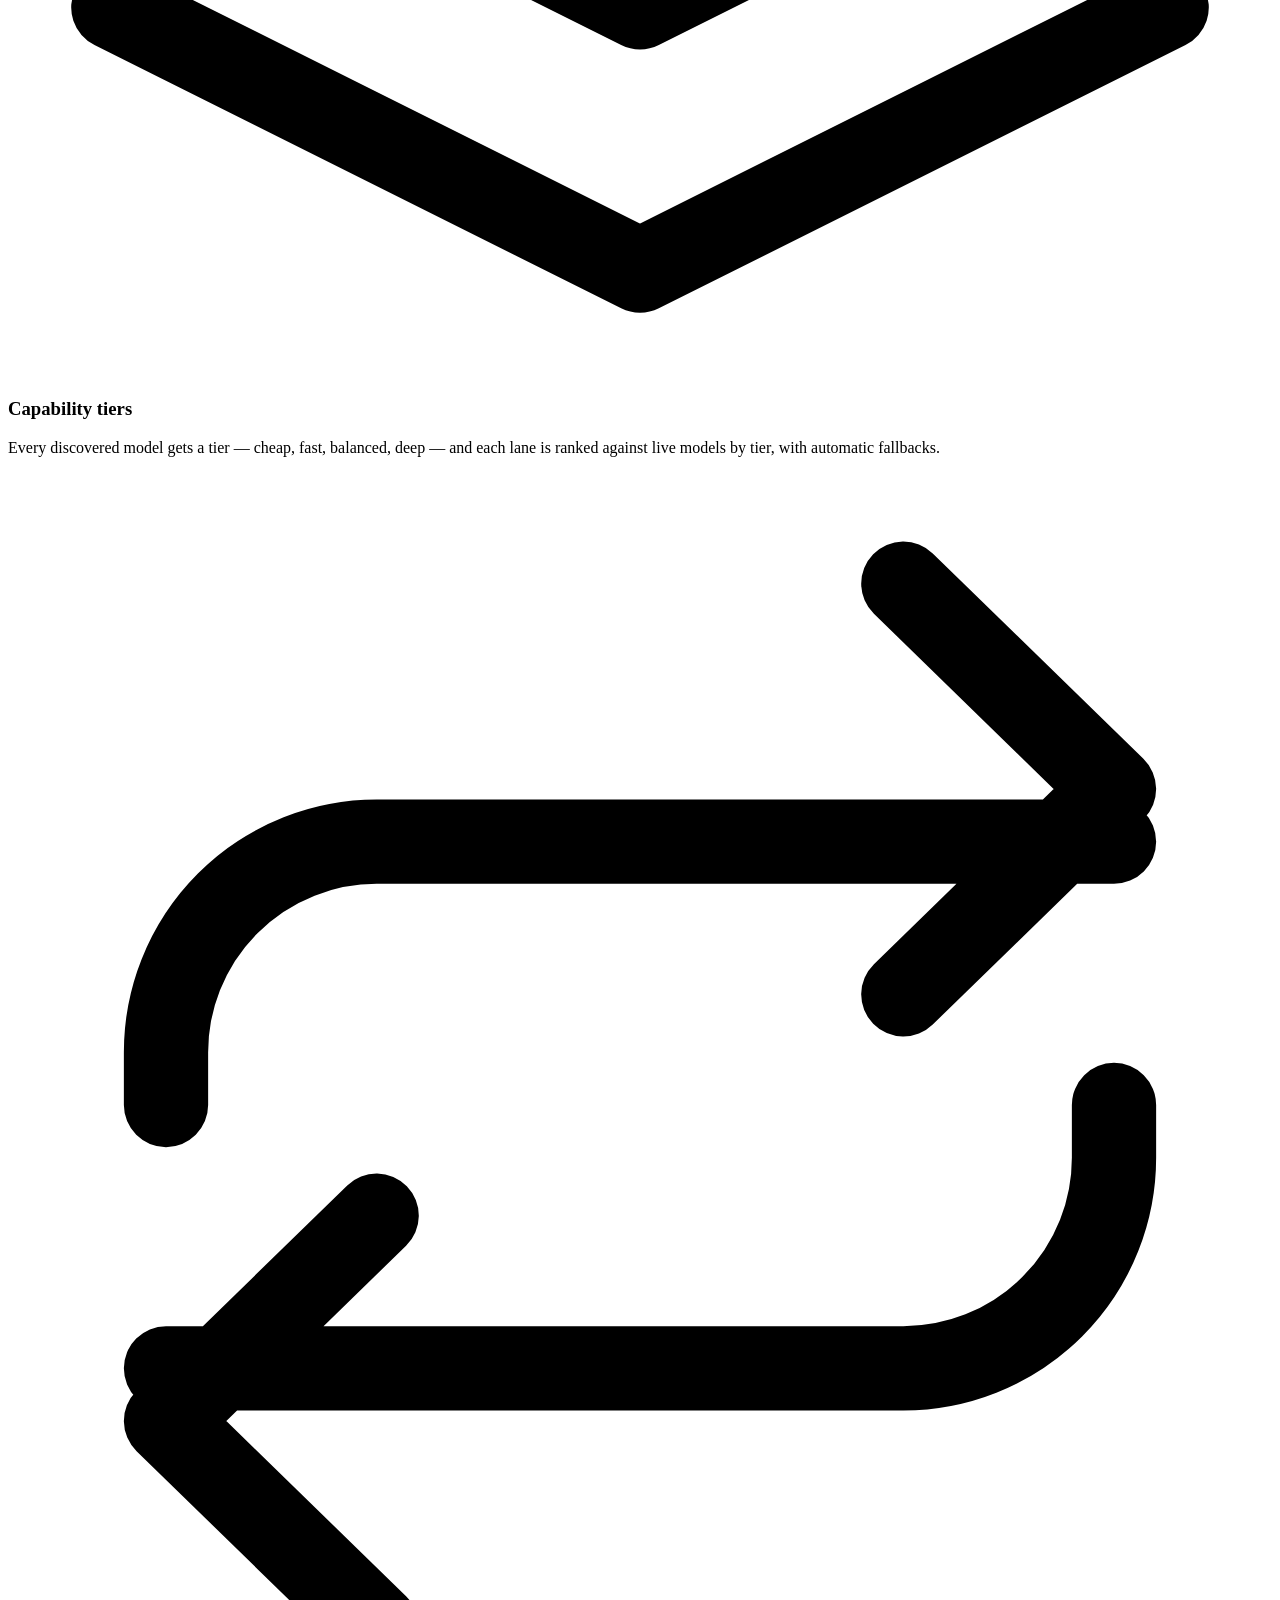
==== commit 9e753687: "feat(suggest): offer Strix to web apps, with a live-attack safety rule (2.26.0) /fleet-suggest offer" ====
--- a/site/index.html
+++ b/site/index.html
@@ -62,7 +62,7 @@
       <p class="lede">AgentFleet installs 19 native Claude Code subagents ("lanes"), each named for a role — plan, implement, review, test — never a model. Point it at your Claude subscription, an Anthropic API key, or any Anthropic-compatible gateway, and every lane gets the best-fit model automatically.</p>
 
       <p>One command installs and updates; a wizard configures everything.</p>
-      <p class="latest-badge"><span class="latest-badge-version" data-latest-version>v2.25.0</span> &middot; <span class="latest-badge-date" data-latest-date>November 10, 2026</span> &middot; <a href="#changelog">What's new</a></p>
+      <p class="latest-badge"><span class="latest-badge-version" data-latest-version>v2.26.0</span> &middot; <span class="latest-badge-date" data-latest-date>November 24, 2026</span> &middot; <a href="#changelog">What's new</a></p>
 
       <div class="tabs" id="install-tabs">
         <div role="tablist" aria-label="Operating system">
@@ -434,18 +434,25 @@
 
     <div class="release-card">
       <div class="release-head">
-        <span class="release-version" data-latest-version>v2.25.0</span>
-        <span class="release-date" data-latest-date>November 10, 2026</span>
-      </div>
-      <p>AgentFleet has moved to agentfleet.sync.com.lb, and agent-brain to agentbrain.sync.com.lb.</p>
+        <span class="release-version" data-latest-version>v2.26.0</span>
+        <span class="release-date" data-latest-date>November 24, 2026</span>
+      </div>
+      <p><code class="il">/fleet-suggest</code> offers Strix, an AI penetration tester for running web apps and APIs.</p>
       <ul class="release-list">
-        <li>Updates, installs and the docs use the new addresses.</li>
-        <li>The former wecansync.com addresses keep working: installers and releases are still served there, so older copies keep updating, and their pages redirect to the new address.</li>
+        <li>Offered to web app and API projects, off unless you pick it, pinned to version 1.7.0. It needs Docker and its own model key.</li>
+        <li>Claude runs it only against a local or staging copy you own, and asks you before each run.</li>
       </ul>
     </div>
 
     <h3 class="version-history-heading">Version history</h3>
     <div class="version-history">
+      <details class="version-item">
+        <summary><span class="release-version">v2.25.0</span><span class="release-date">November 10, 2026</span><span class="version-summary">AgentFleet has moved to agentfleet.sync.com.lb, and agent-brain to agentbrain.sync.com.lb.</span></summary>
+        <ul class="release-list">
+          <li>Updates, installs and the docs use the new addresses.</li>
+          <li>The former wecansync.com addresses keep working: installers and releases are still served there, so older copies keep updating, and their pages redirect to the new address.</li>
+        </ul>
+      </details>
       <details class="version-item">
         <summary><span class="release-version">v2.24.0</span><span class="release-date">November 10, 2026</span><span class="version-summary">Cloudflare's security-audit skill is on by default: security guidance in every session, and a full audit when you ask for one.</span></summary>
         <ul class="release-list">
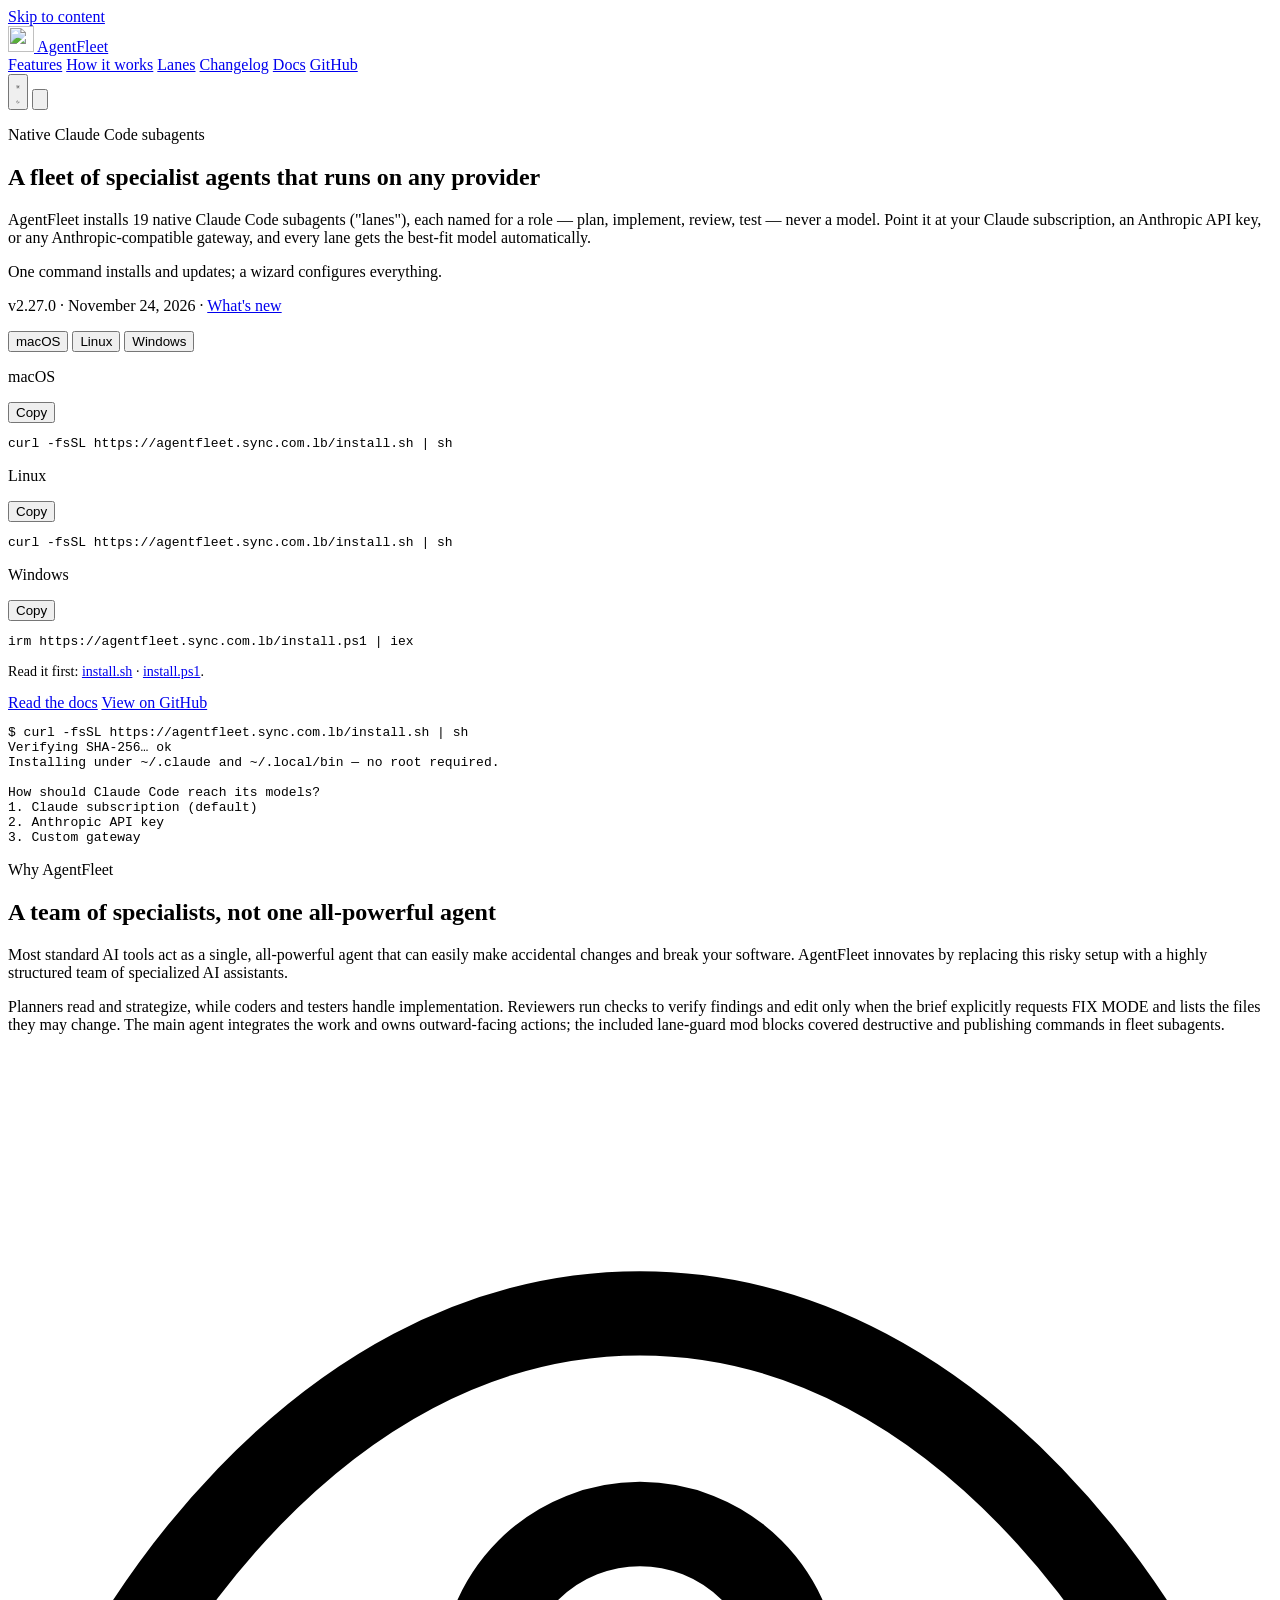
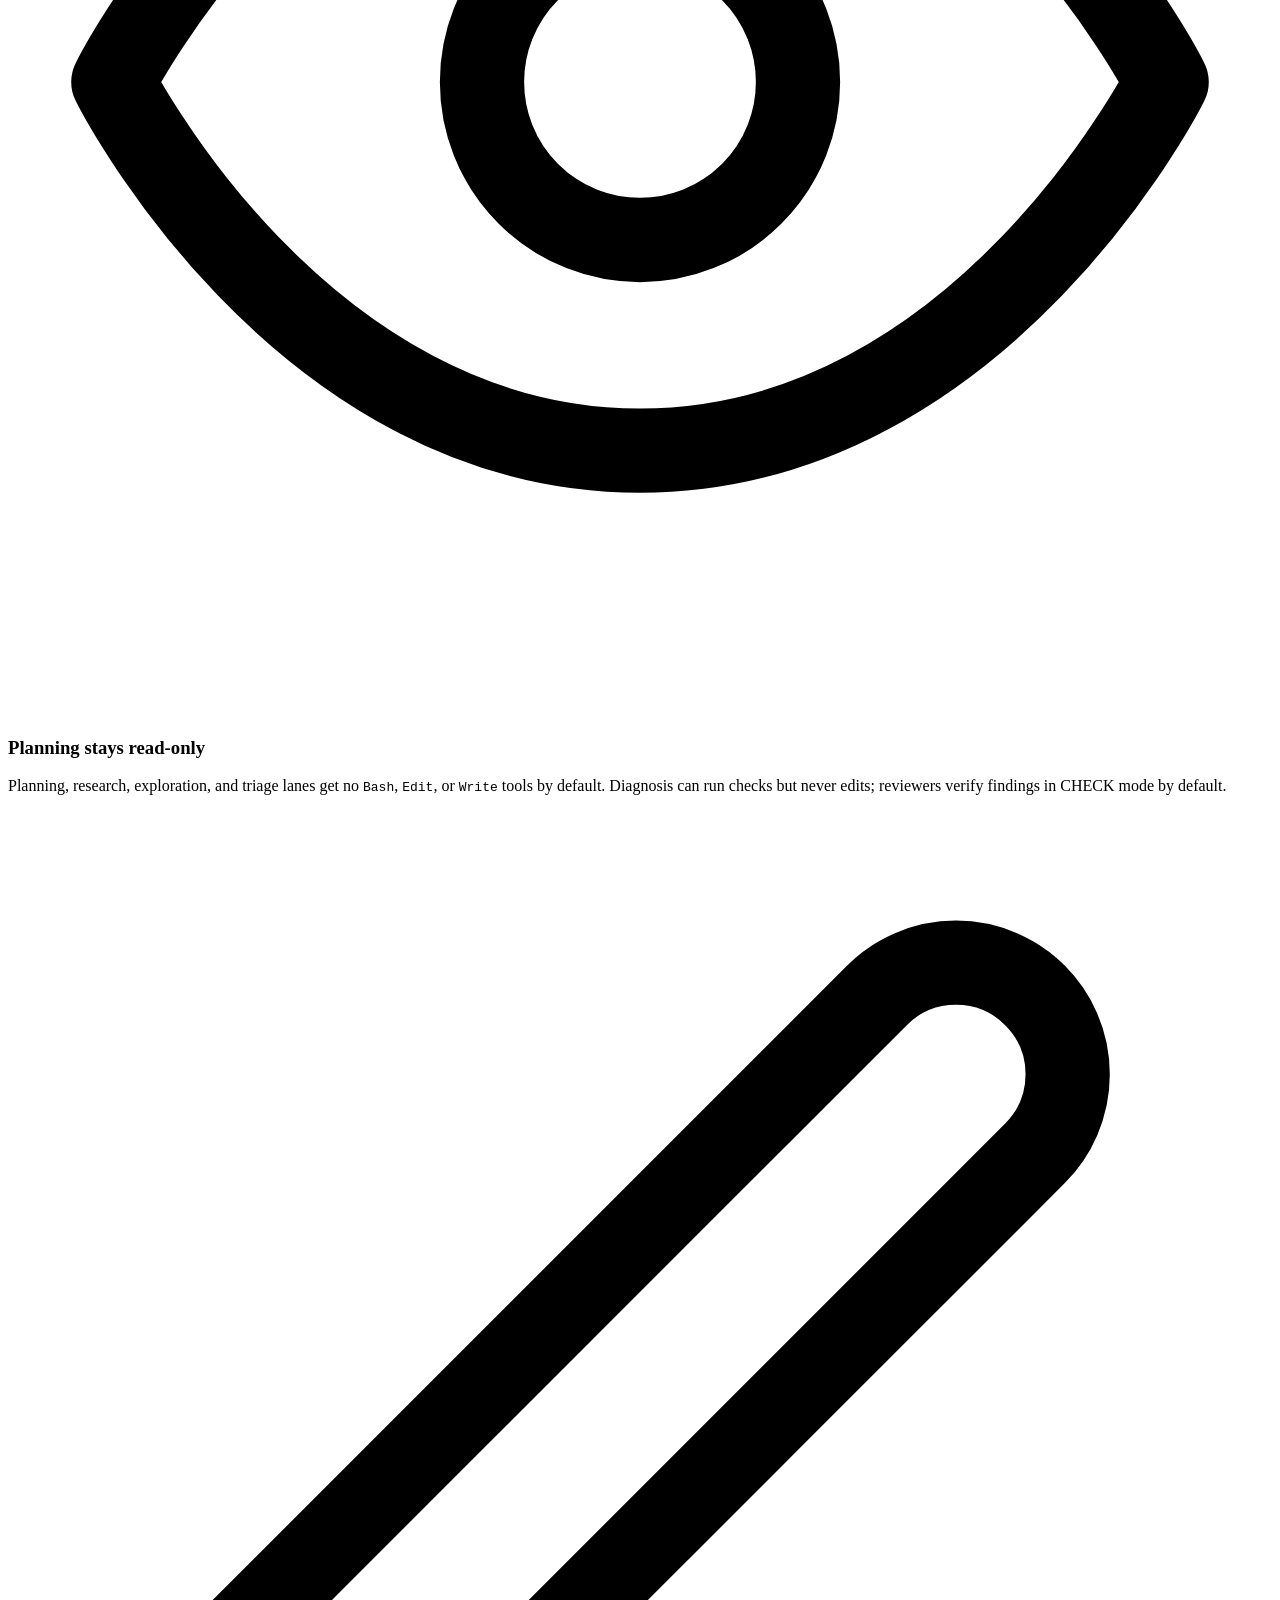
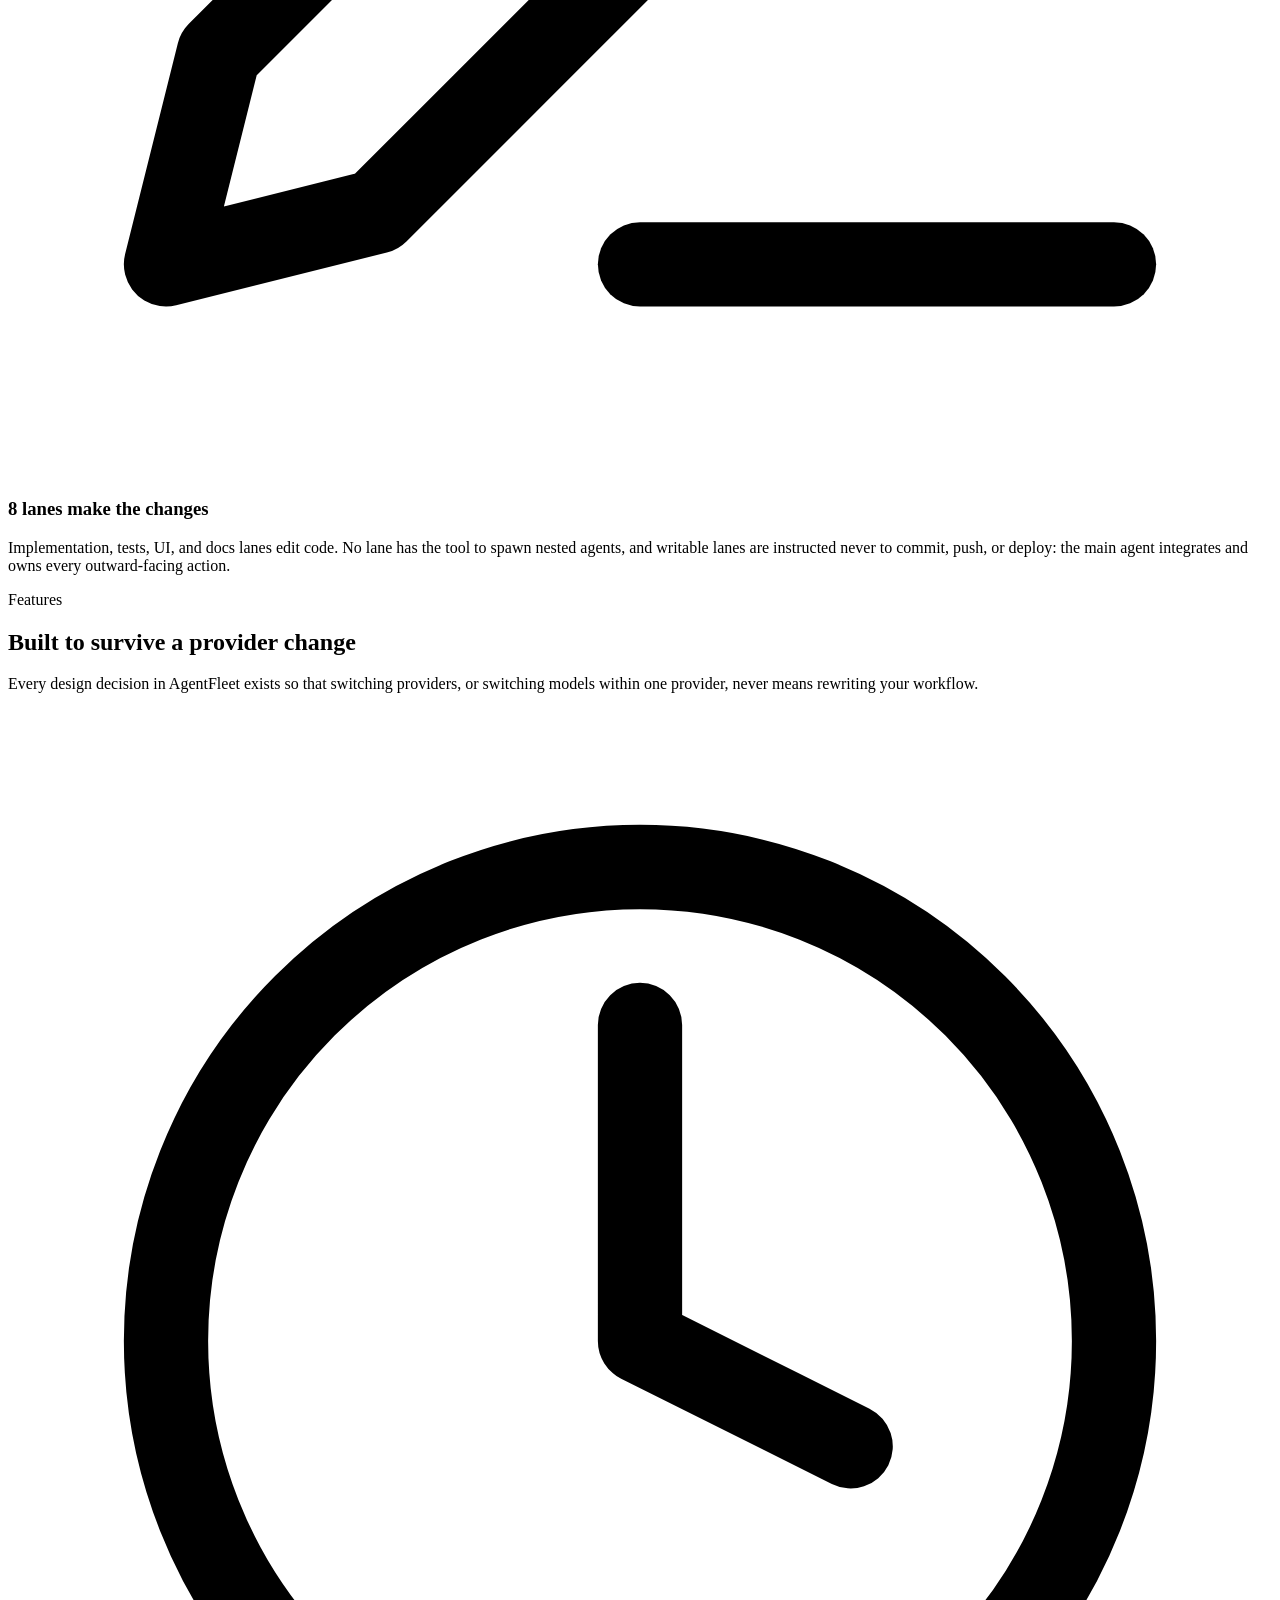
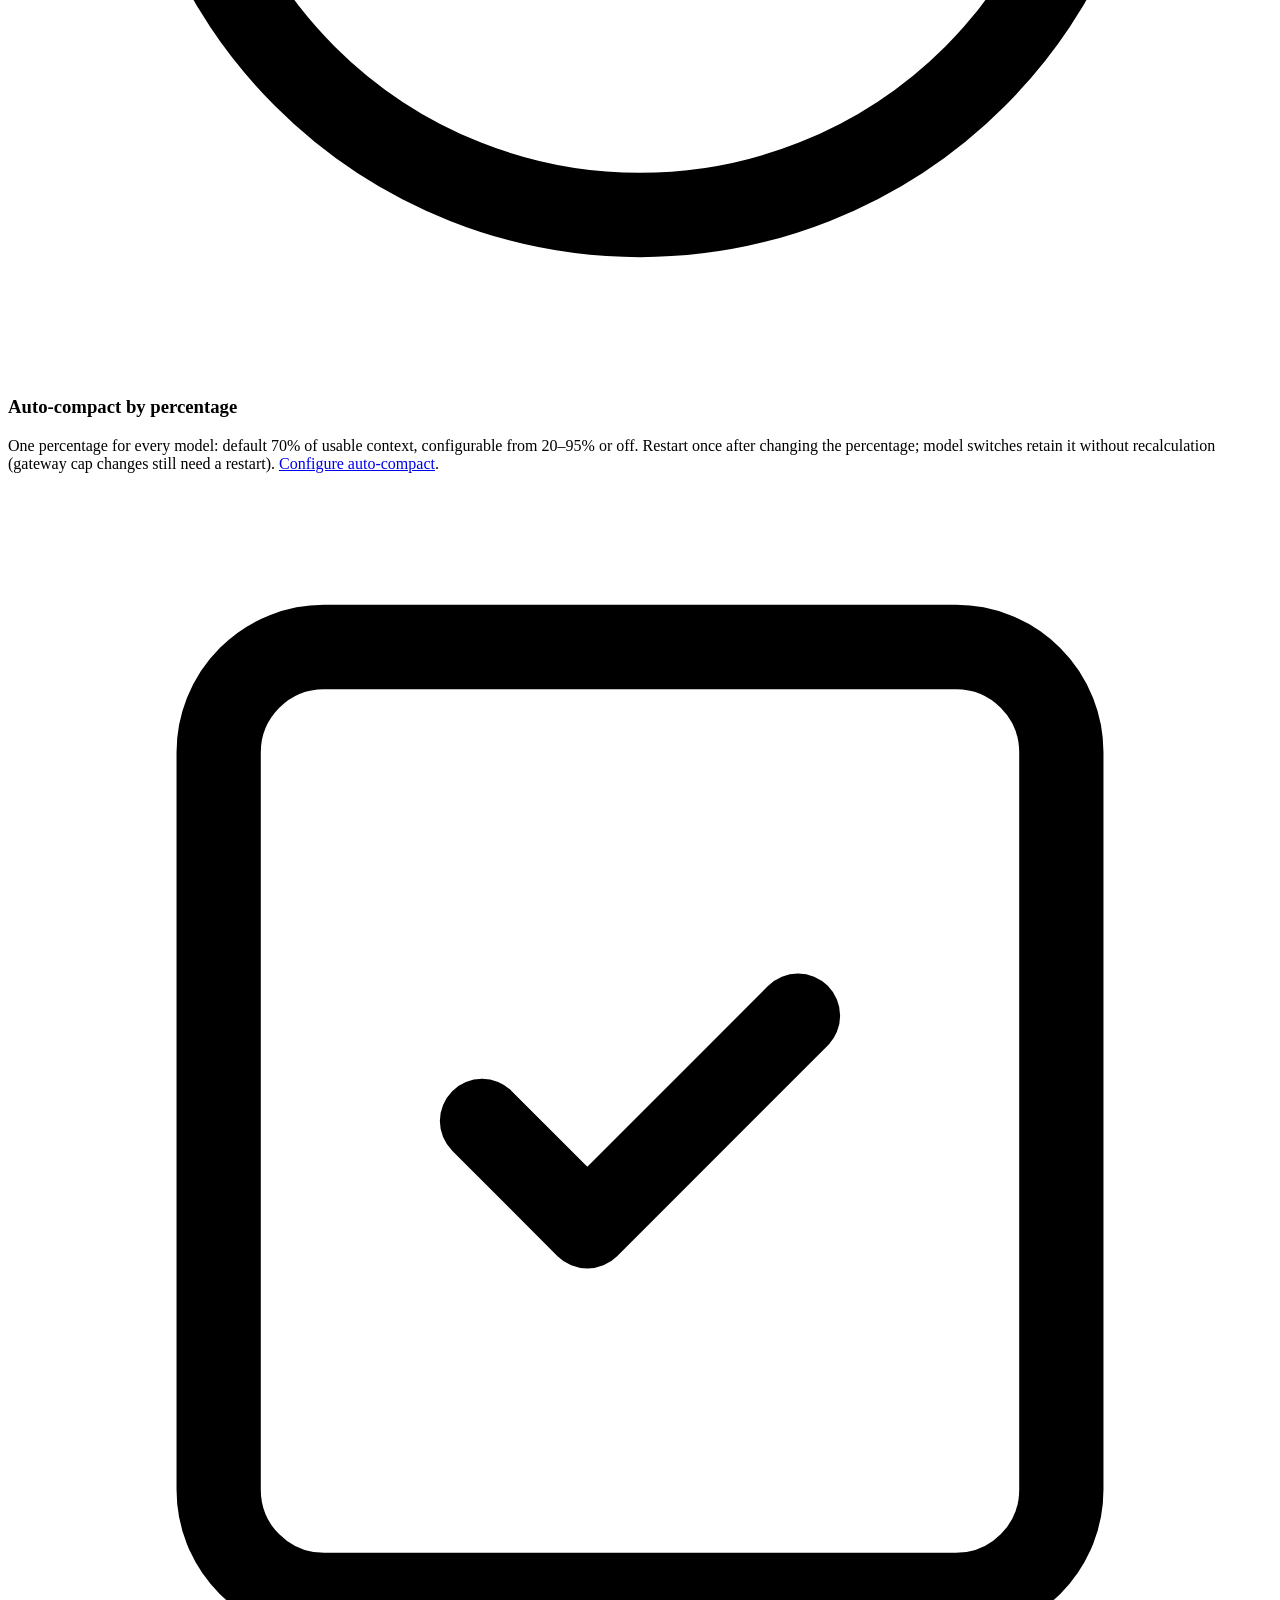
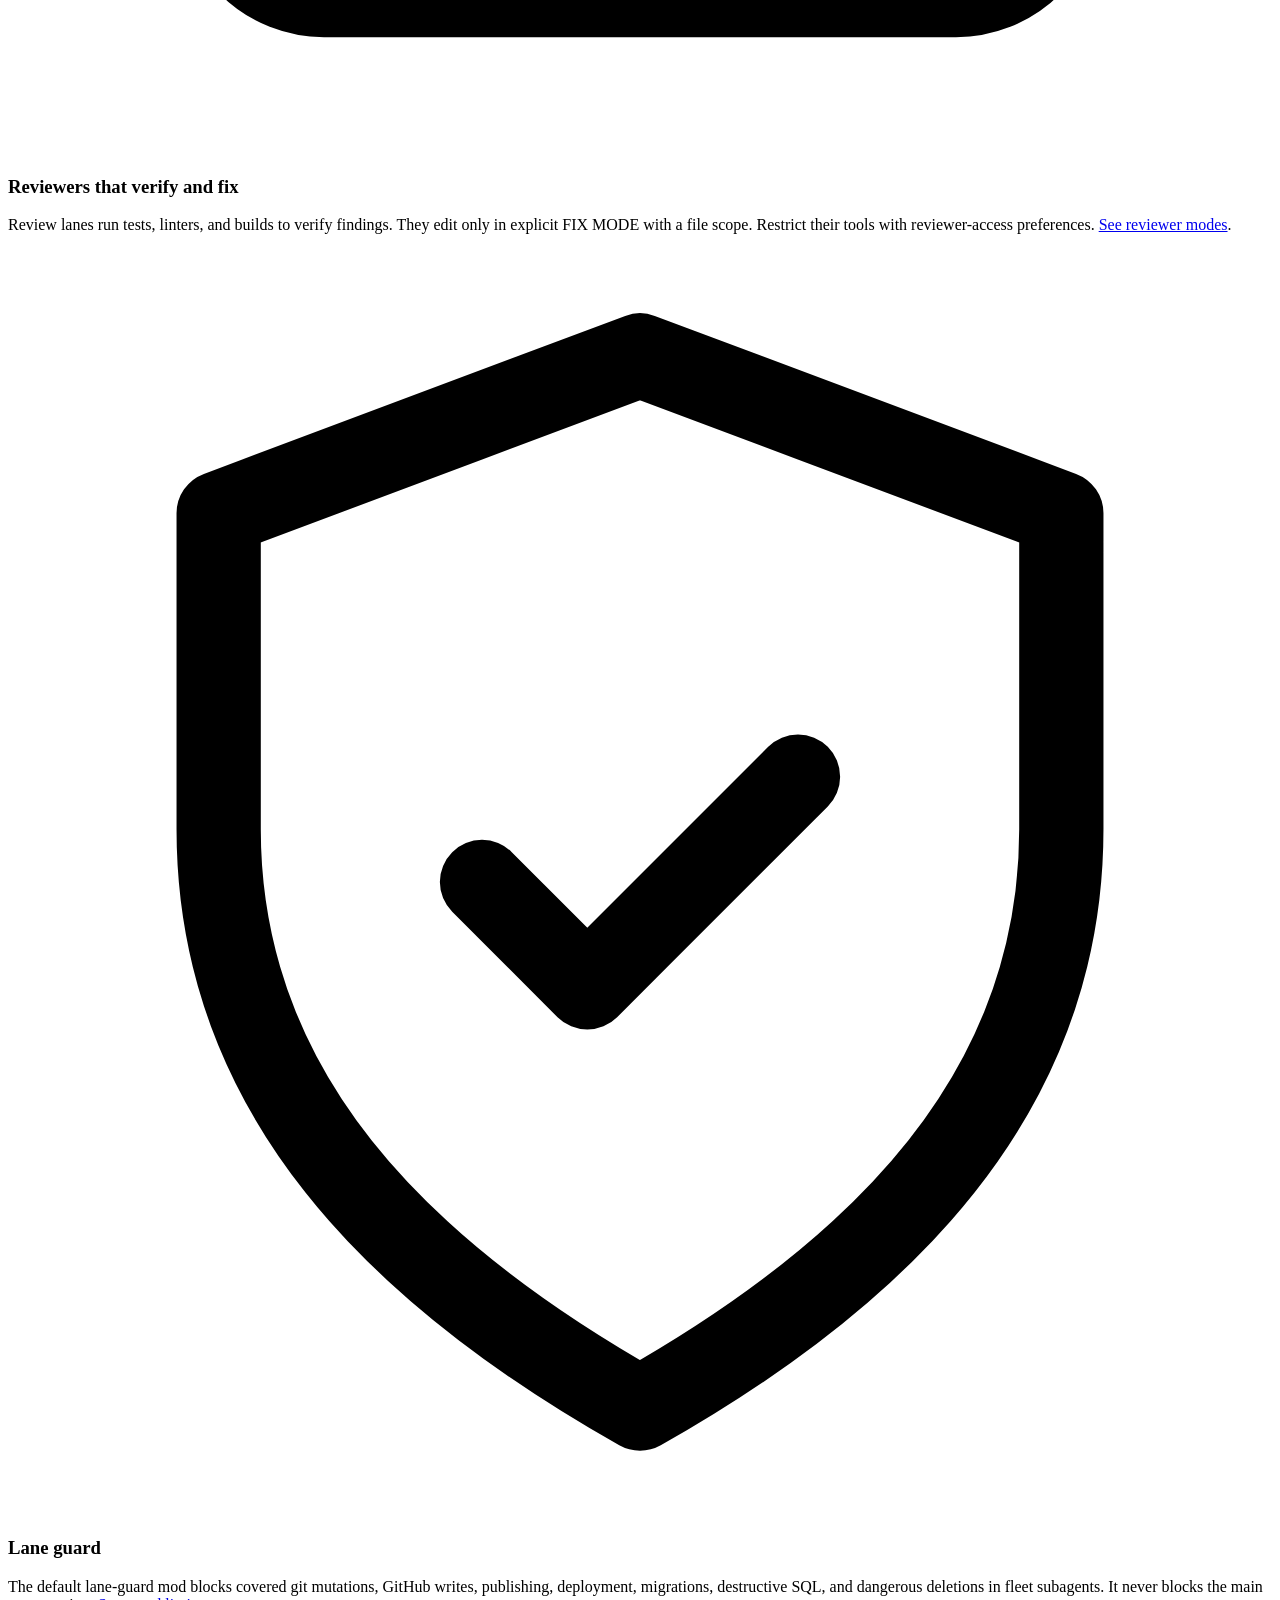
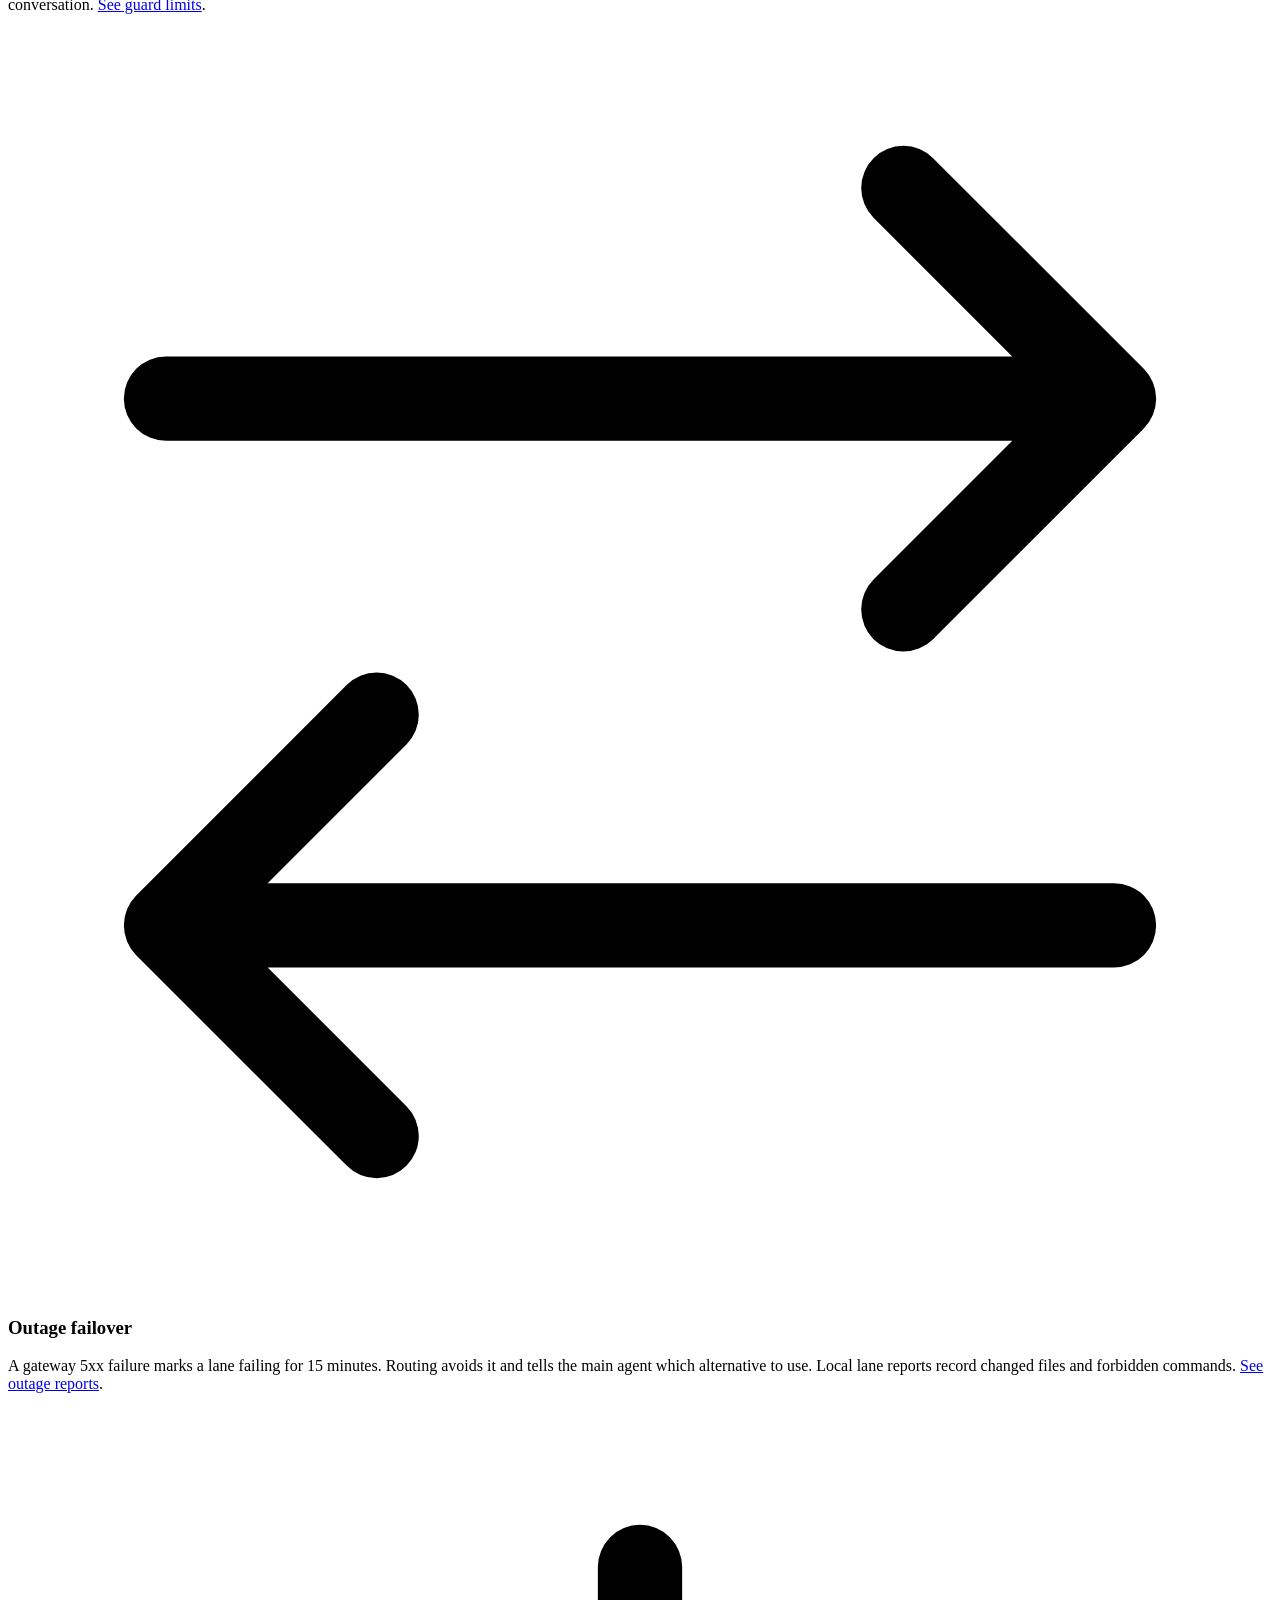
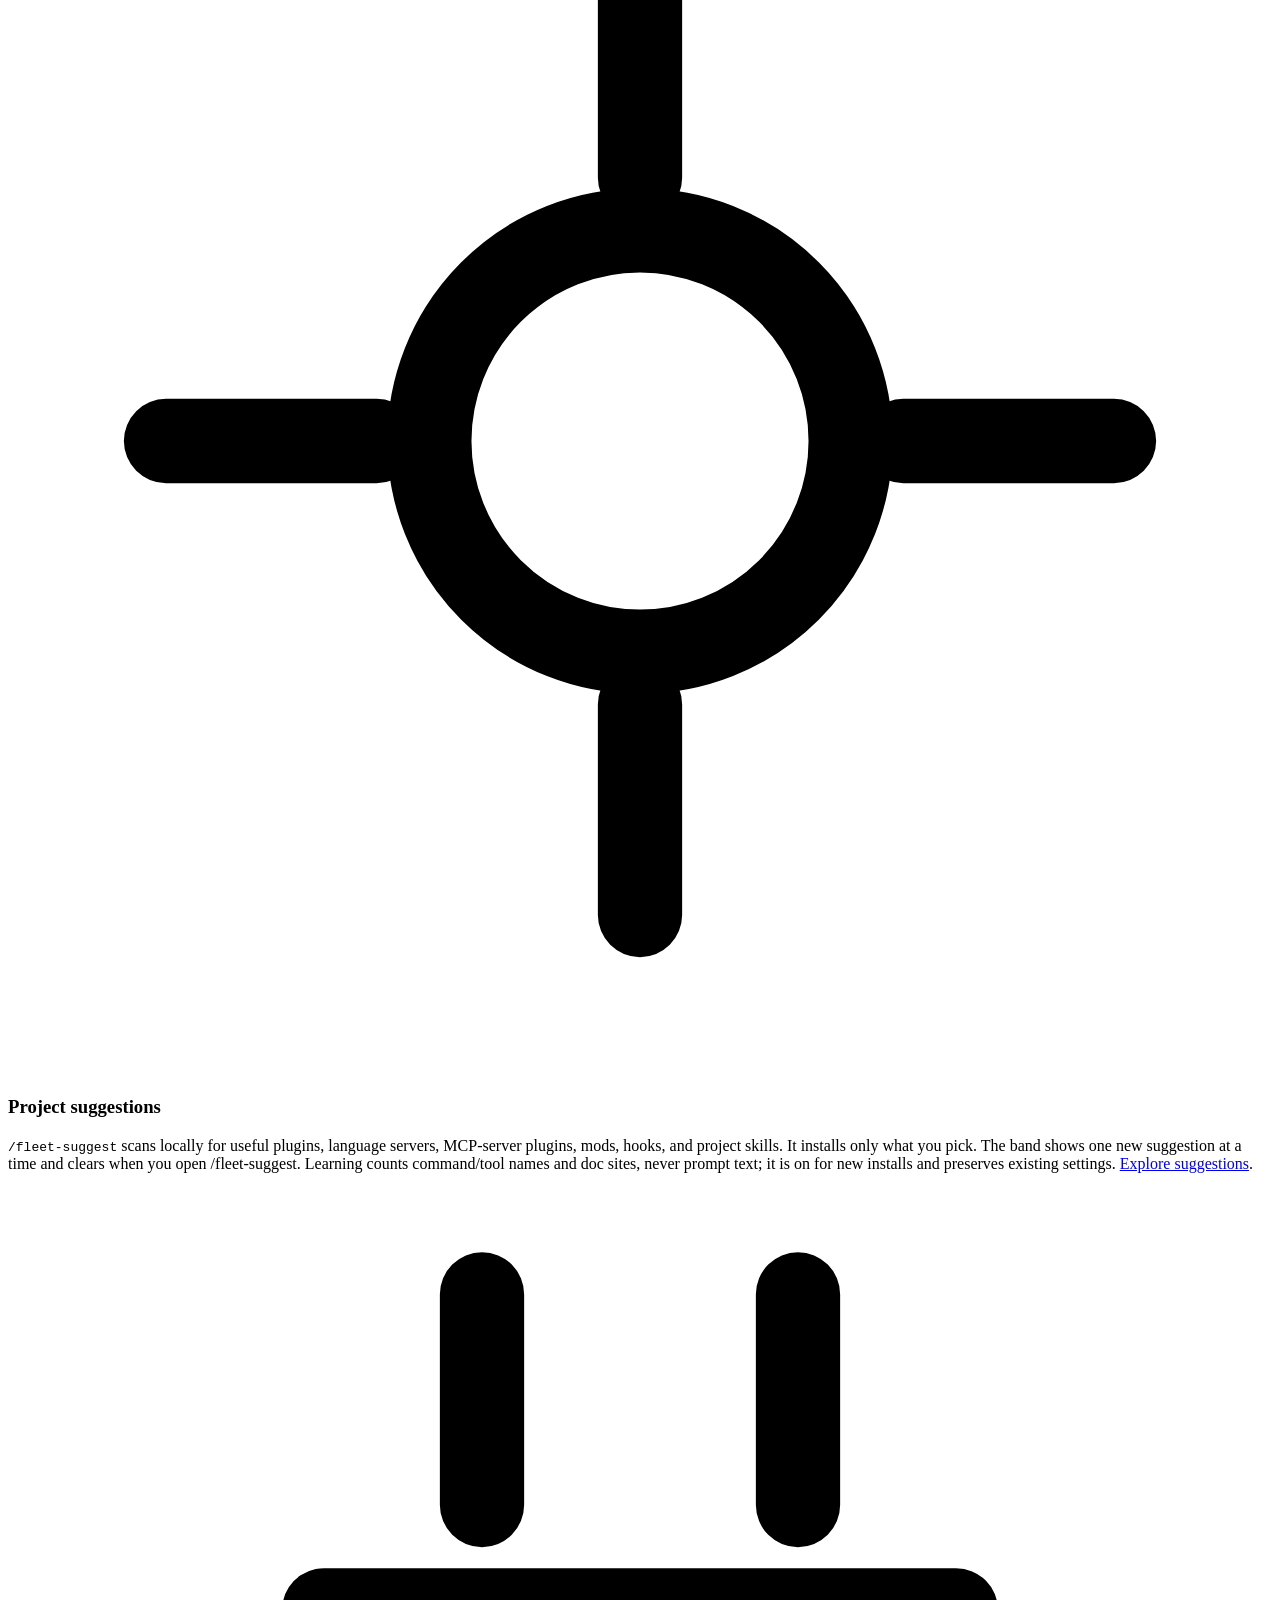
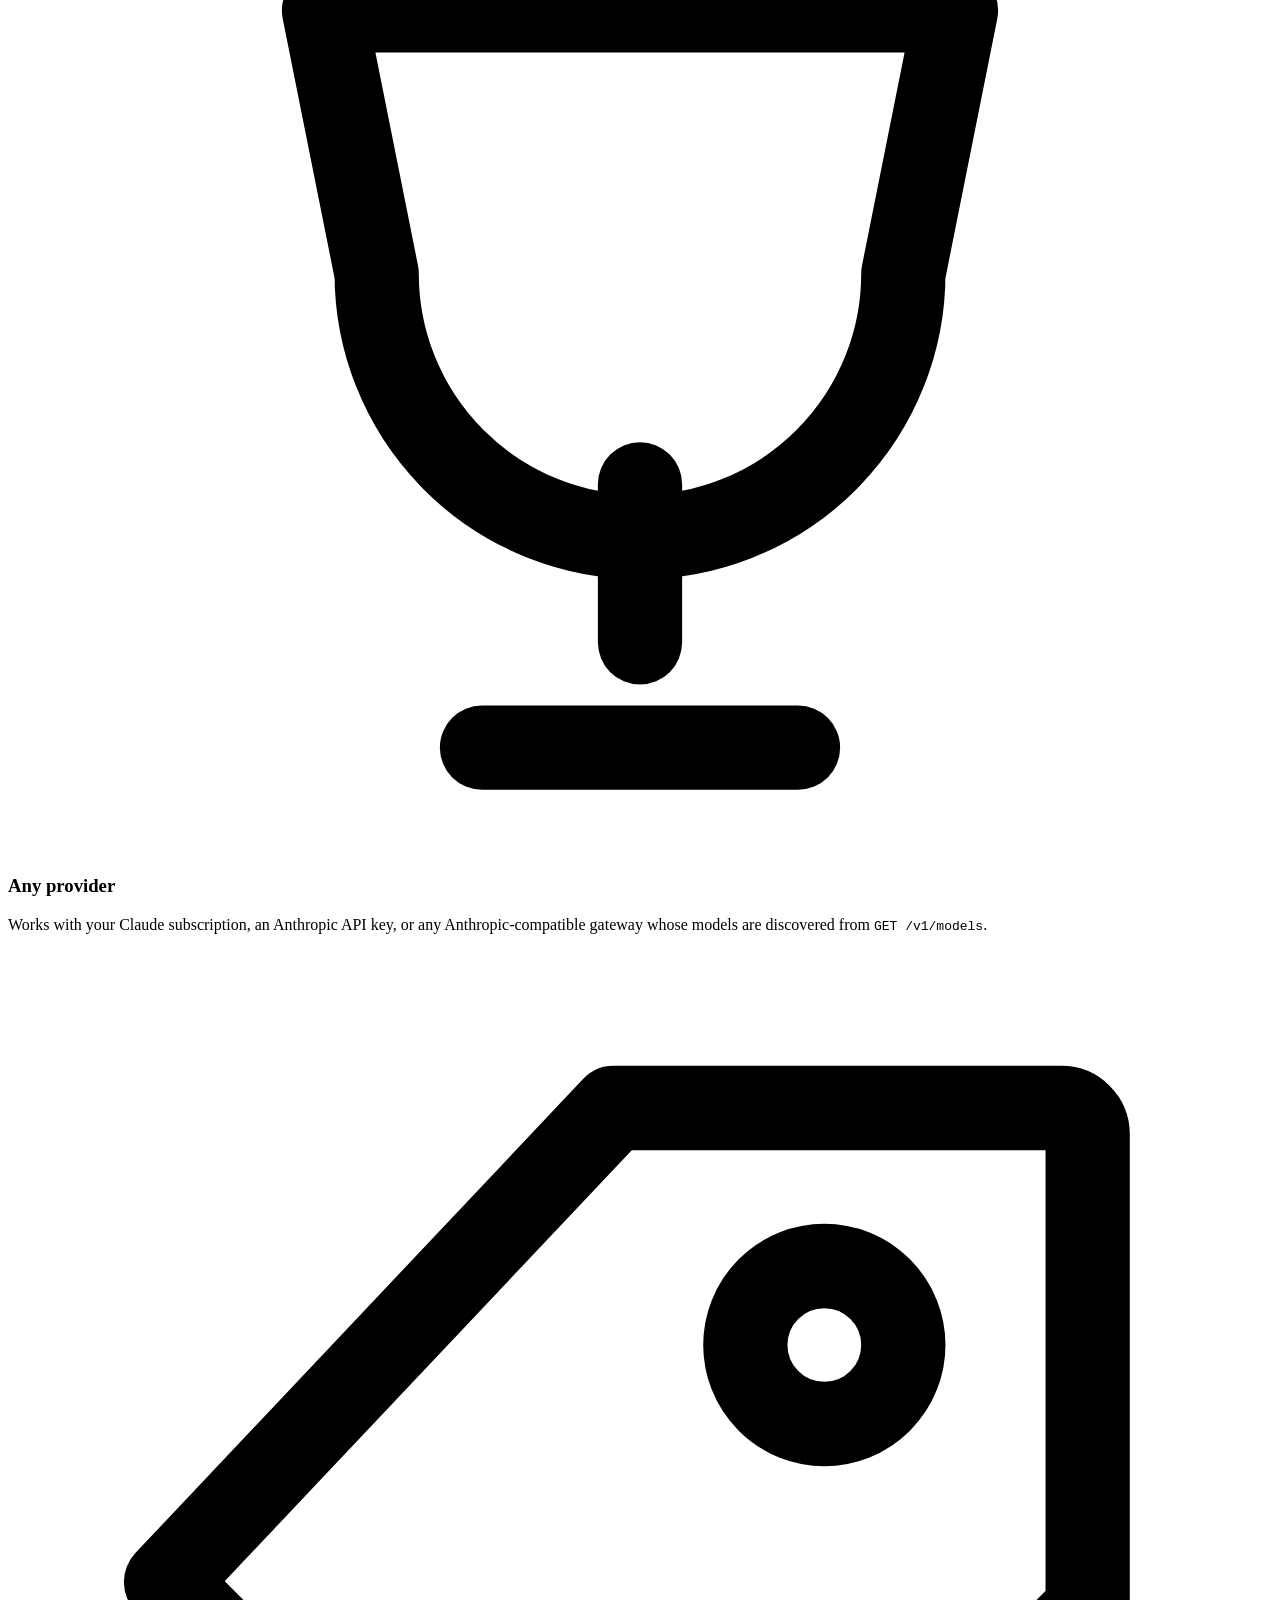
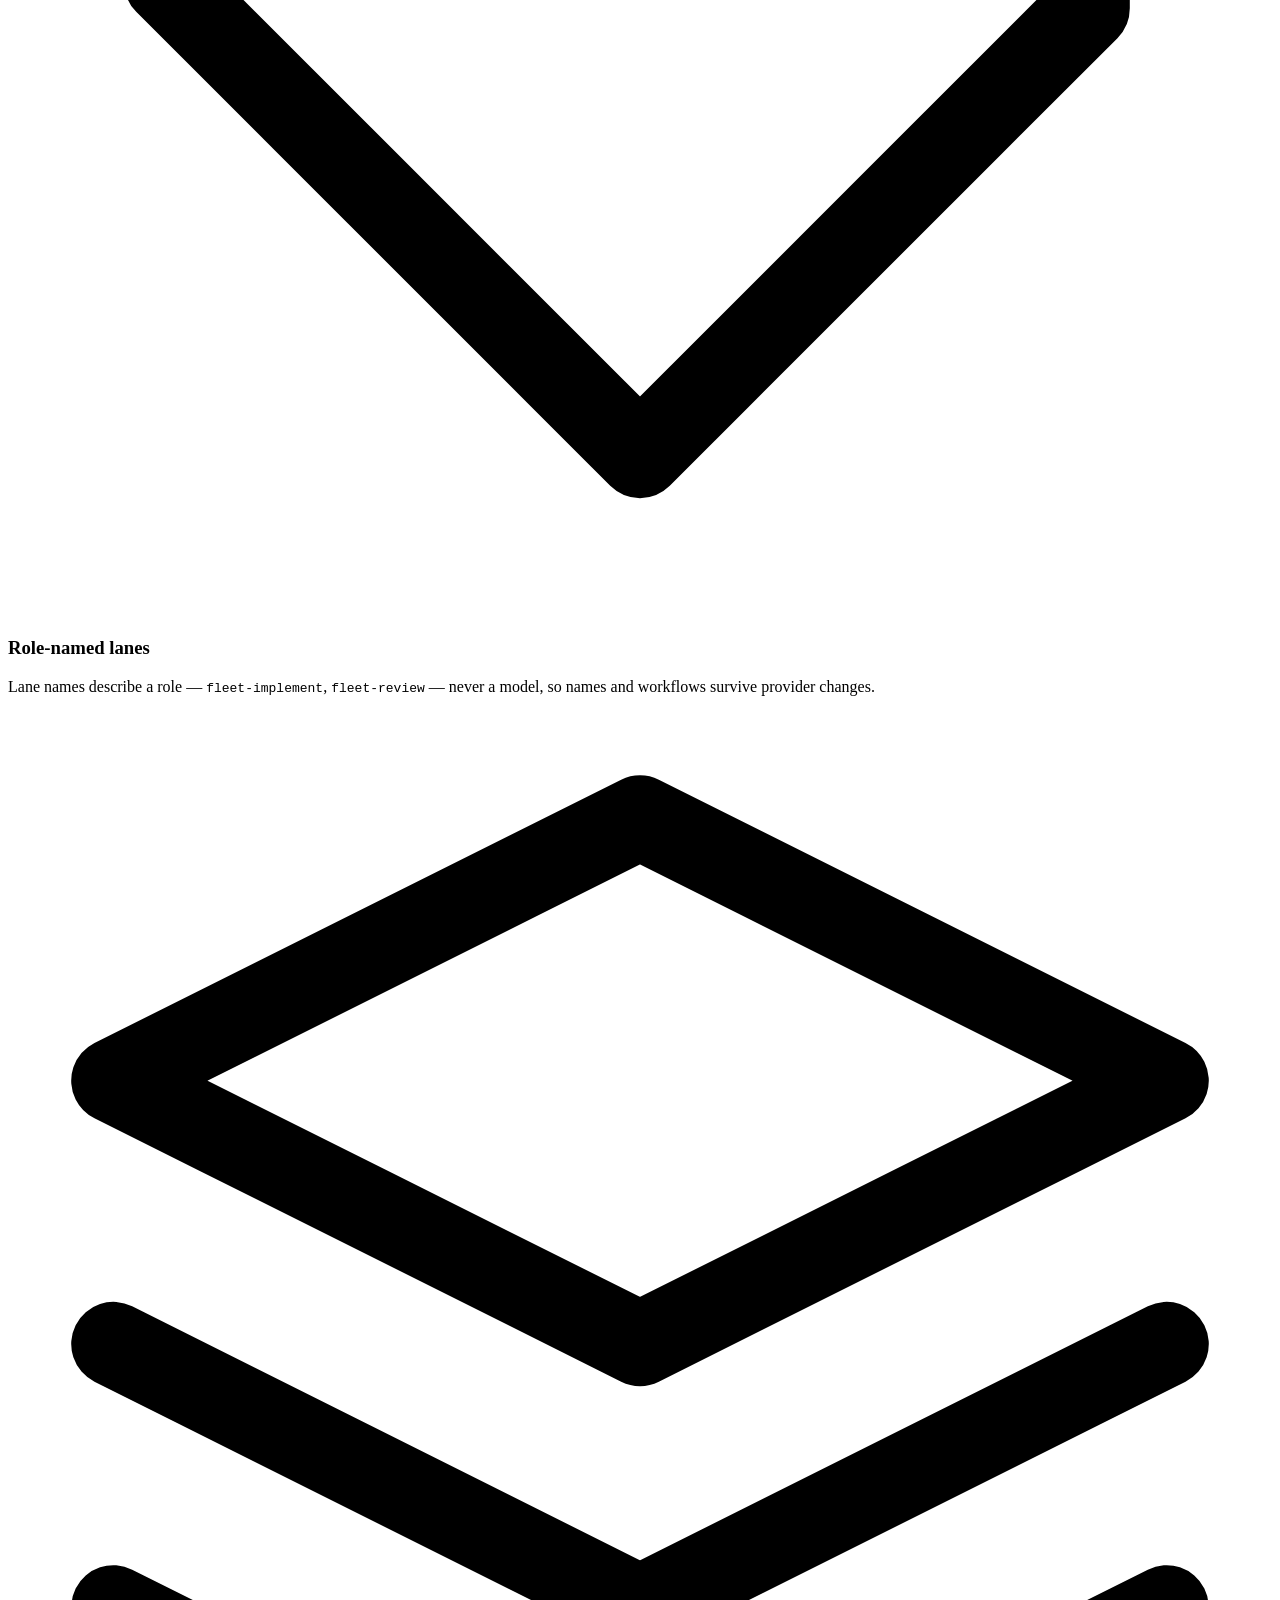
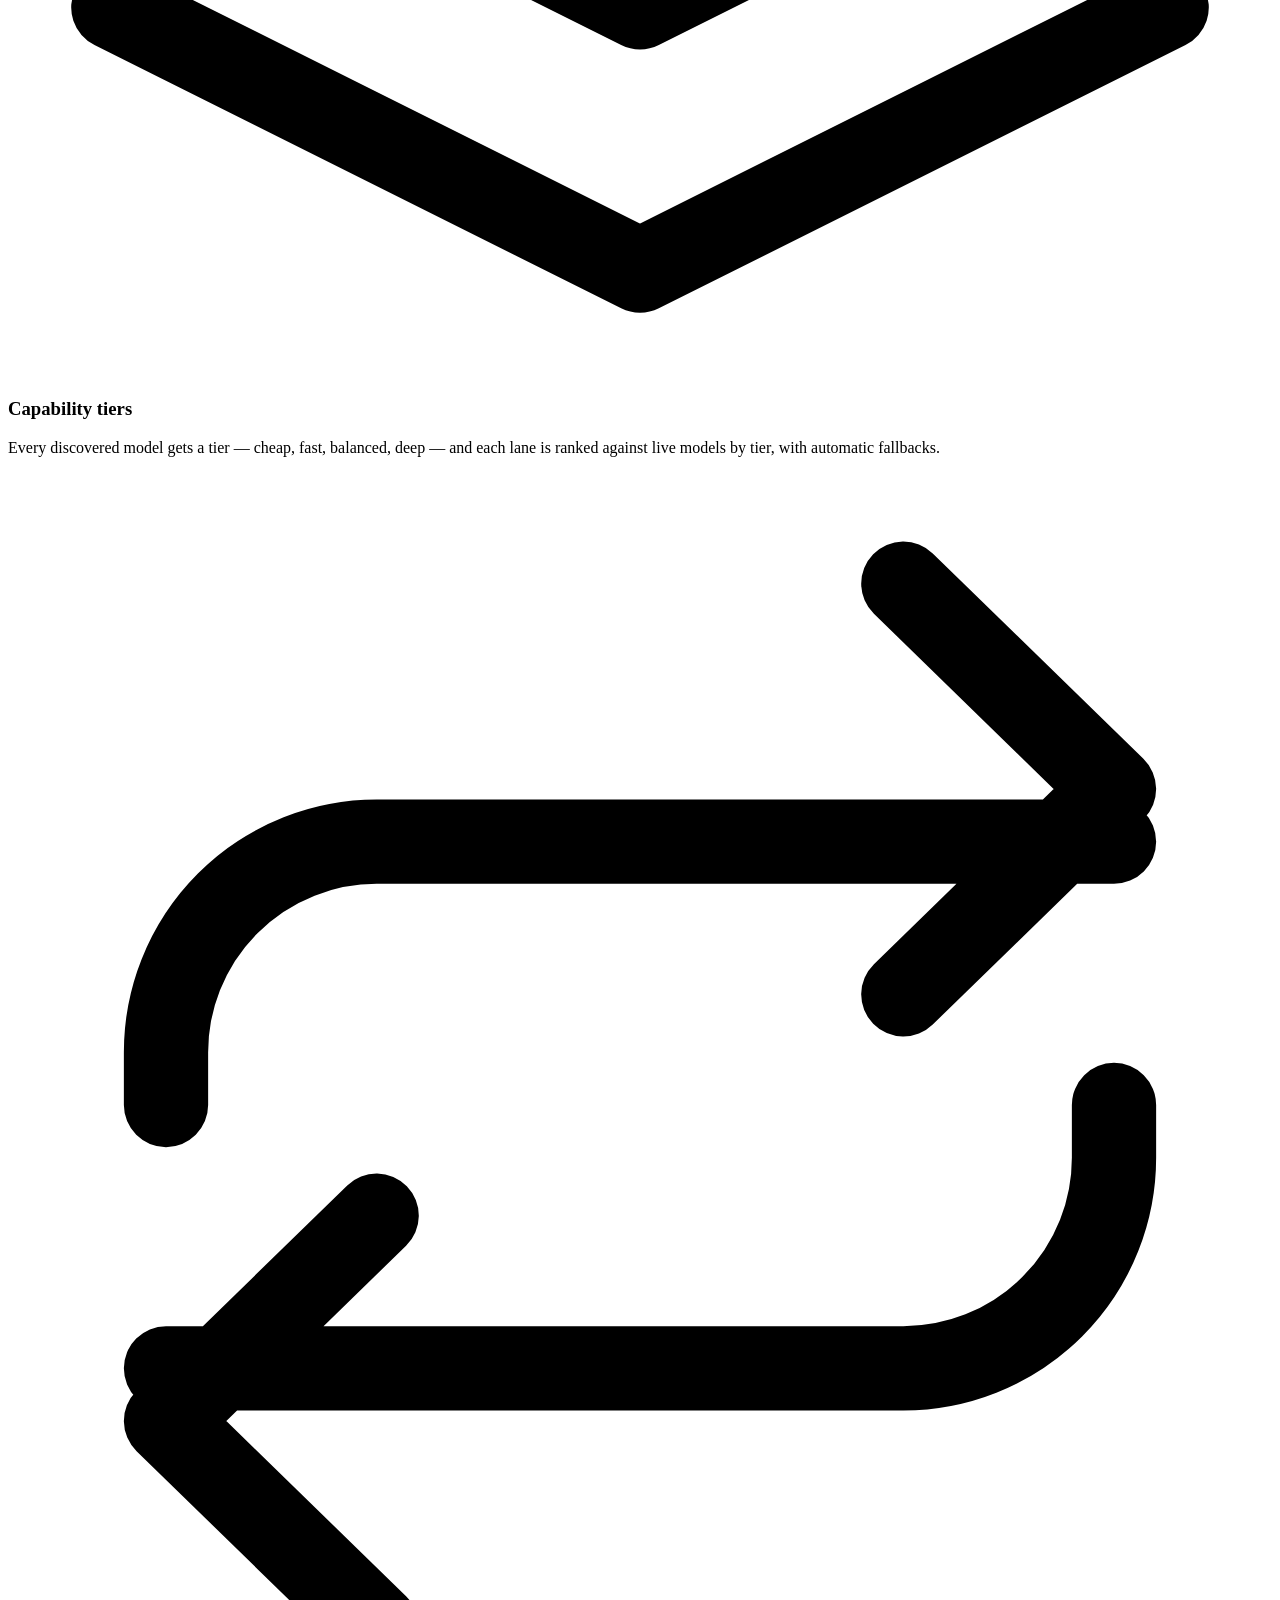
==== commit 0d13ceff: "feat(ci): choose PHP, memory limit and env for agentfleet ci; post to the fork (2.27.0) agentfleet c" ====
--- a/site/index.html
+++ b/site/index.html
@@ -62,7 +62,7 @@
       <p class="lede">AgentFleet installs 19 native Claude Code subagents ("lanes"), each named for a role — plan, implement, review, test — never a model. Point it at your Claude subscription, an Anthropic API key, or any Anthropic-compatible gateway, and every lane gets the best-fit model automatically.</p>
 
       <p>One command installs and updates; a wizard configures everything.</p>
-      <p class="latest-badge"><span class="latest-badge-version" data-latest-version>v2.26.0</span> &middot; <span class="latest-badge-date" data-latest-date>November 24, 2026</span> &middot; <a href="#changelog">What's new</a></p>
+      <p class="latest-badge"><span class="latest-badge-version" data-latest-version>v2.27.0</span> &middot; <span class="latest-badge-date" data-latest-date>November 24, 2026</span> &middot; <a href="#changelog">What's new</a></p>
 
       <div class="tabs" id="install-tabs">
         <div role="tablist" aria-label="Operating system">
@@ -434,18 +434,25 @@
 
     <div class="release-card">
       <div class="release-head">
-        <span class="release-version" data-latest-version>v2.26.0</span>
+        <span class="release-version" data-latest-version>v2.27.0</span>
         <span class="release-date" data-latest-date>November 24, 2026</span>
       </div>
-      <p><code class="il">/fleet-suggest</code> offers Strix, an AI penetration tester for running web apps and APIs.</p>
+      <p><code class="il">agentfleet ci</code> takes options for the test run, and posts to the right repository in a fork.</p>
       <ul class="release-list">
-        <li>Offered to web app and API projects, off unless you pick it, pinned to version 1.7.0. It needs Docker and its own model key.</li>
-        <li>Claude runs it only against a local or staging copy you own, and asks you before each run.</li>
+        <li><code class="il">--php 8.3</code>, <code class="il">--memory-limit 1G</code> and <code class="il">--env NAME=VALUE</code> for projects that need a particular PHP, more memory or a setting such as Composer's timeout.</li>
+        <li>In a fork, the status goes to the repository the branch pushes to, not to the upstream project; <code class="il">--repo OWNER/NAME</code> picks another.</li>
       </ul>
     </div>
 
     <h3 class="version-history-heading">Version history</h3>
     <div class="version-history">
+      <details class="version-item">
+        <summary><span class="release-version">v2.26.0</span><span class="release-date">November 24, 2026</span><span class="version-summary"><code class="il">/fleet-suggest</code> offers Strix, an AI penetration tester for running web apps and APIs.</span></summary>
+        <ul class="release-list">
+          <li>Offered to web app and API projects, off unless you pick it, pinned to version 1.7.0. It needs Docker and its own model key.</li>
+          <li>Claude runs it only against a local or staging copy you own, and asks you before each run.</li>
+        </ul>
+      </details>
       <details class="version-item">
         <summary><span class="release-version">v2.25.0</span><span class="release-date">November 10, 2026</span><span class="version-summary">AgentFleet has moved to agentfleet.sync.com.lb, and agent-brain to agentbrain.sync.com.lb.</span></summary>
         <ul class="release-list">
